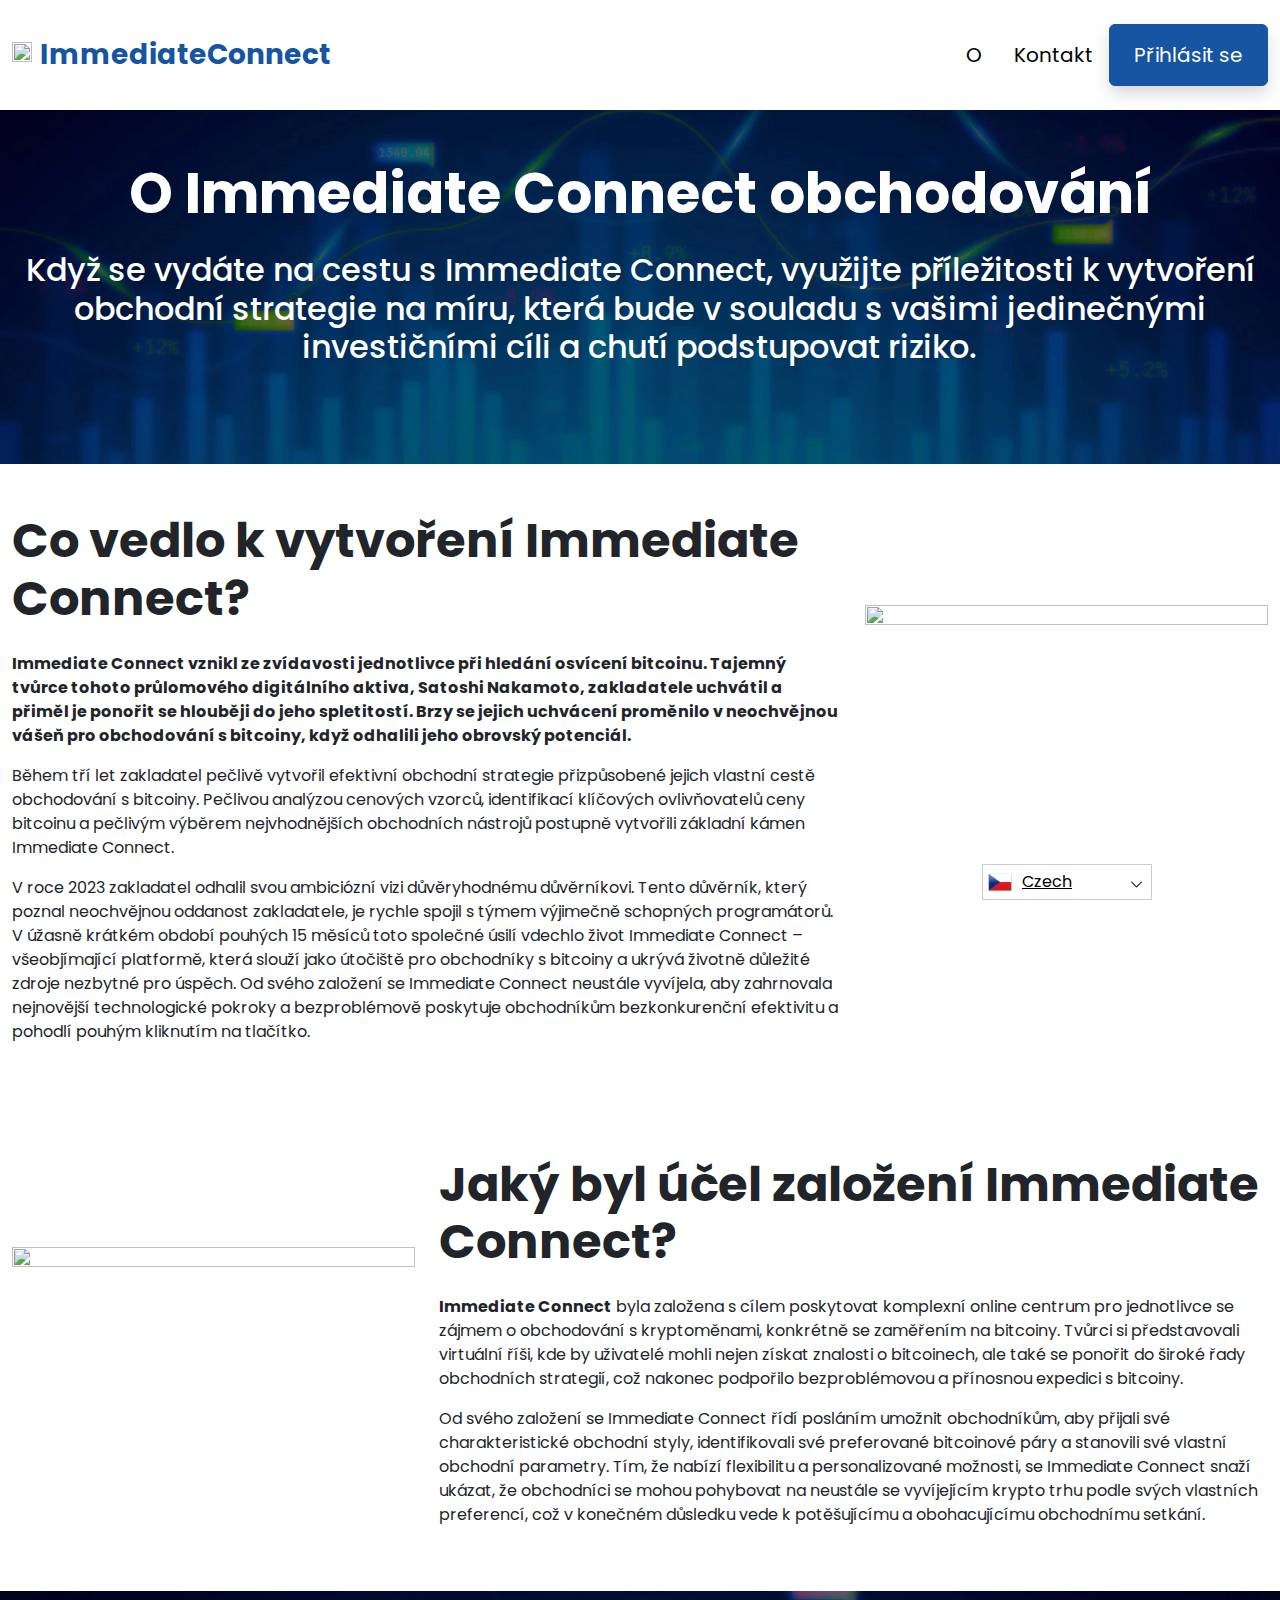
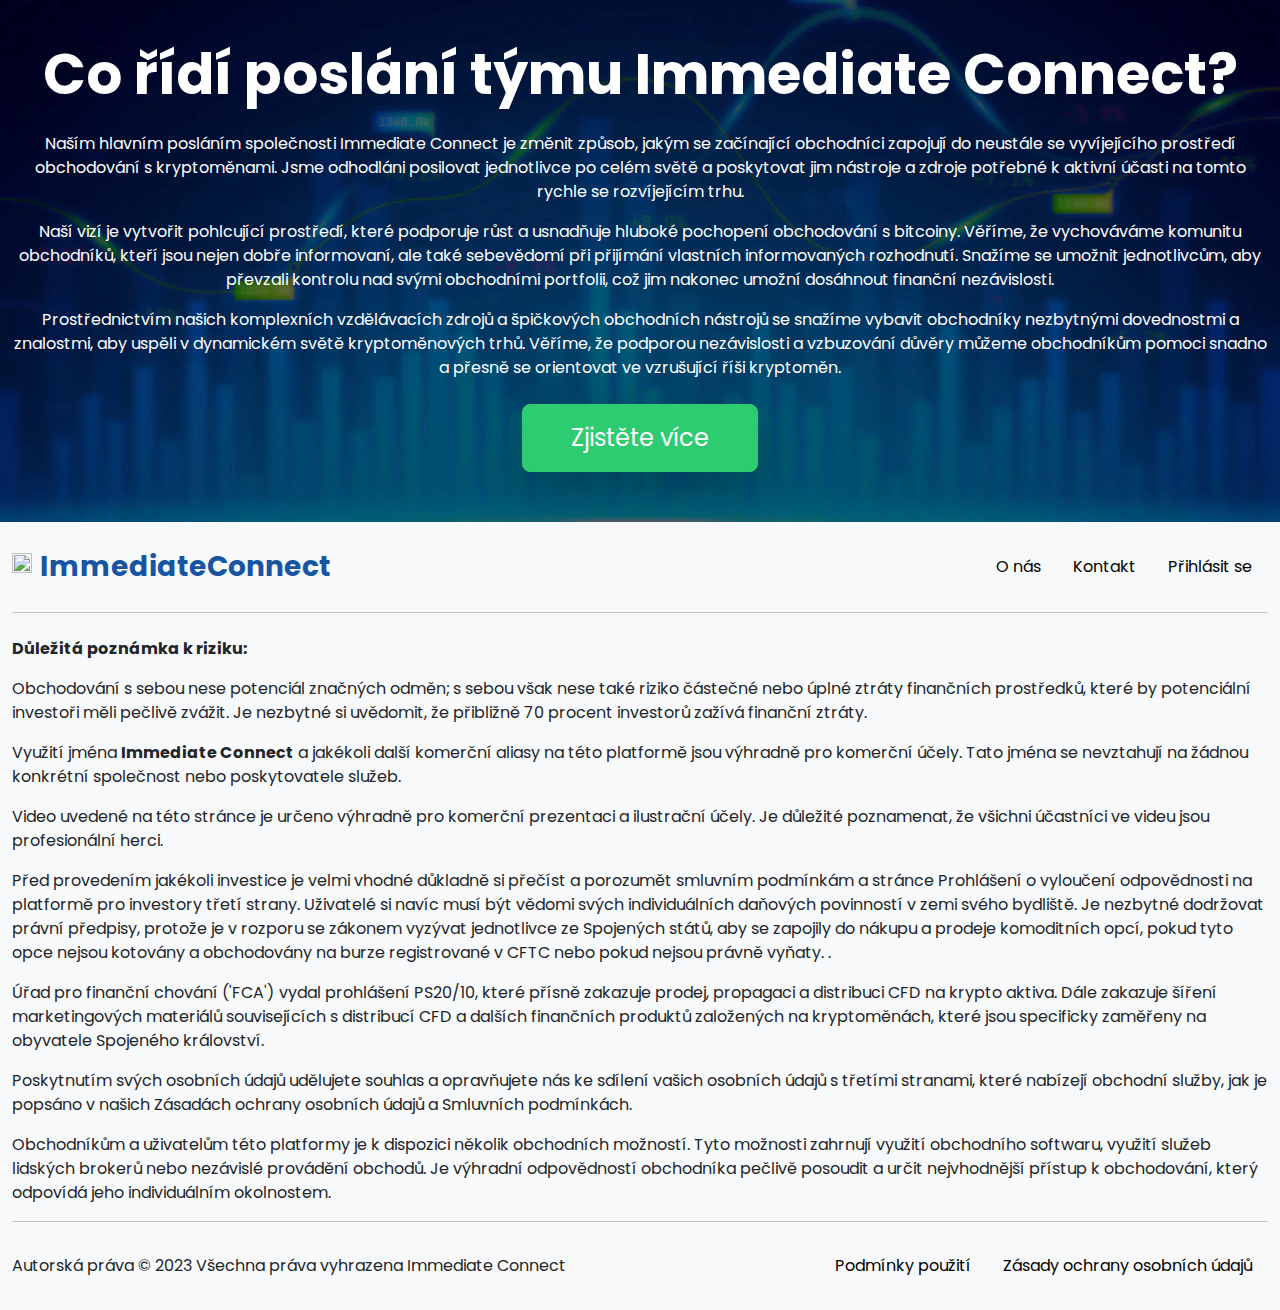
==== about-us.html @ 29ef70f7 "Initial commit" ====
<!DOCTYPE html>
<html lang="cs" dir="ltr">
<head>
    <meta charSet="utf-8" />
    <meta http-equiv="x-ua-compatible" content="ie=edge" />
    <meta
        name="viewport"
        content="width=device-width, initial-scale=1, shrink-to-fit=no"
    />

    <link rel="icon" type="image/x-icon" href="https://immediateconnect.app/media/92/conversions/32_32_64c13481126d8_Bitcoin.png" />

<meta name="robots" content="index, follow, max-image-preview:large, max-snippet:-1, max-video-preview:-1">

<meta name="description" content="Odemkněte potenciál bohatství s Immediate Connect. Připojte se nyní a získejte odborné poznatky a nástroje, které vám připraví cestu k úspěchu v kryptoměnách"/>
<meta name="og:title" content="Immediate Connect™ | Oficiální a aktualizované webové stránky 2023 🥇"/>
<meta name="og:description" content="Odemkněte potenciál bohatství s Immediate Connect. Připojte se nyní a získejte odborné poznatky a nástroje, které vám připraví cestu k úspěchu v kryptoměnách"/>
<meta name="og:type" content="website"/>
<meta name="twitter:card" content="summary"/>
<meta name="twitter:title" content="Immediate Connect™ | Oficiální a aktualizované webové stránky 2023 🥇"/>
<meta name="twitter:description" content="Odemkněte potenciál bohatství s Immediate Connect. Připojte se nyní a získejte odborné poznatky a nástroje, které vám připraví cestu k úspěchu v kryptoměnách"/>
<title>Immediate Connect™ | Oficiální a aktualizované webové stránky 2023 🥇</title>
    <link rel="alternate" href="https://immediateconnect.app/" hrefLang=en />
    <link rel="alternate"
          href="https://immediateconnect.app/ar/about-us/"
          hrefLang="ar"/>
    <link rel="alternate"
          href="https://immediateconnect.app/zh-TW/about-us/"
          hrefLang="zh-TW"/>
    <link rel="alternate"
          href="https://immediateconnect.app/hr/about-us/"
          hrefLang="hr"/>
    <link rel="alternate"
          href="about-us.html"
          hrefLang="cs"/>
    <link rel="alternate"
          href="https://immediateconnect.app/da/about-us/"
          hrefLang="da"/>
    <link rel="alternate"
          href="https://immediateconnect.app/nl/about-us/"
          hrefLang="nl"/>
    <link rel="alternate"
          href="https://immediateconnect.app/et/about-us/"
          hrefLang="et"/>
    <link rel="alternate"
          href="https://immediateconnect.app/fi/about-us/"
          hrefLang="fi"/>
    <link rel="alternate"
          href="https://immediateconnect.app/fr/about-us/"
          hrefLang="fr"/>
    <link rel="alternate"
          href="https://immediateconnect.app/el/about-us/"
          hrefLang="el"/>
    <link rel="alternate"
          href="https://immediateconnect.app/hu/about-us/"
          hrefLang="hu"/>
    <link rel="alternate"
          href="https://immediateconnect.app/it/about-us/"
          hrefLang="it"/>
    <link rel="alternate"
          href="https://immediateconnect.app/ja/about-us/"
          hrefLang="ja"/>
    <link rel="alternate"
          href="https://immediateconnect.app/ko/about-us/"
          hrefLang="ko"/>
    <link rel="alternate"
          href="https://immediateconnect.app/lt/about-us/"
          hrefLang="lt"/>
    <link rel="alternate"
          href="https://immediateconnect.app/ms/about-us/"
          hrefLang="ms"/>
    <link rel="alternate"
          href="https://immediateconnect.app/no/about-us/"
          hrefLang="no"/>
    <link rel="alternate"
          href="https://immediateconnect.app/pl/about-us/"
          hrefLang="pl"/>
    <link rel="alternate"
          href="https://immediateconnect.app/pt/about-us/"
          hrefLang="pt"/>
    <link rel="alternate"
          href="https://immediateconnect.app/ru/about-us/"
          hrefLang="ru"/>
    <link rel="alternate"
          href="https://immediateconnect.app/sr/about-us/"
          hrefLang="sr"/>
    <link rel="alternate"
          href="https://immediateconnect.app/sk/about-us/"
          hrefLang="sk"/>
    <link rel="alternate"
          href="https://immediateconnect.app/sl/about-us/"
          hrefLang="sl"/>
    <link rel="alternate"
          href="https://immediateconnect.app/es/about-us/"
          hrefLang="es"/>
    <link rel="alternate"
          href="https://immediateconnect.app/sv/about-us/"
          hrefLang="sv"/>
    <link rel="alternate"
          href="https://immediateconnect.app/th/about-us/"
          hrefLang="th"/>
    <link rel="alternate"
          href="https://immediateconnect.app/tr/about-us/"
          hrefLang="tr"/>
    <link rel="alternate"
          href="https://immediateconnect.app/uk/about-us/"
          hrefLang="uk"/>
    <link rel="alternate"
          href="https://immediateconnect.app/vi/about-us/"
          hrefLang="vi"/>
    <link rel="alternate"
          href="https://immediateconnect.app/de/about-us/"
          hrefLang="de"/>

<link rel="canonical" href="about-us.html" />

    <link rel="preconnect"
          href="https://fonts.gstatic.com"
          crossorigin />
    <link
        rel="preload"
        as="style"
        href="https://fonts.googleapis.com/css?family=Poppins:300,400,600,700,800&display=swap"
    />
    <link
        rel="stylesheet"
        href="https://fonts.googleapis.com/css?family=Poppins:300,400,600,700,800&display=swap"
        media="print"
        onload="this.media = 'all';"
    />
    <link rel="preload" as="style" href="assets/index-f8cdf078.css" /><link rel="modulepreload" href="assets/app-6256b172.js" /><link rel="stylesheet" href="assets/index-f8cdf078.css" /><script type="module" src="assets/app-6256b172.js"></script>

    <style>
                        .banner {
            background-size: cover;
            background-position: center;
            position: relative;
            color: #fff;
        }

        @media (min-width:851px) {
            .banner {
                background-image: url(93/conversions/1280_1920__1920_64c1349023dd2_banner-digits.webp);
            }
        }

        @media (max-width:850px) {
            .banner {
                background-image: url(93/conversions/600_900__900__1920_64c1349023dd2_banner-digits.webp);
            }
        }
            </style>
</head>
<body class="body">

<header class="header menu">
    <div class="container">
        <nav class="d-flex flex-wrap justify-content-between align-items-center flex-column flex-md-row py-4">
            <a href="index.html" class="d-flex align-items-center text-dark text-decoration-none mb-4 mb-md-0" dir="ltr">
    <picture>
            <source srcset="/media/91/conversions/45_45_45__64c1347a956ac_Bitcoin.webp" type="image/webp">
        <source srcset="/media/91/conversions/45__64c1347a956ac_Bitcoin.png" type="image/png">
        <img src="91/conversions/45__64c1347a956ac_Bitcoin.png"  width="45" height="45" alt="">
</picture>
                                    <span class="text-secondary mx-2 fs-3 fw-bold">ImmediateConnect</span>
</a>
            <ul class="nav nav-pills d-flex align-items-center ">
                                                                                        <li class="nav-item">
                                <a href="about-us.html" class="nav-link fs-5">
    O
</a>
                            </li>
                                                                                                <li class="nav-item">
                                <a href="contact.html" class="nav-link fs-5">
    Kontakt
</a>
                            </li>
                                                                            <li class="nav-item">
                    <a href="login.html" class="fs-5 px-4 btn btn-secondary shadow text-white">
    Přihlásit se
</a>
                </li>
            </ul>
        </nav>
    </div>
</header>



    <section class="banner">
        <div class="container">
            <h1 class="banner-title display-4 fw-bold text-center mb-4">O Immediate Connect obchodování</h1>
            <h2 class="banner-desc display-7 text-center mb-5">Když se vydáte na cestu s Immediate Connect, využijte příležitosti k vytvoření obchodní strategie na míru, která bude v souladu s vašimi jedinečnými investičními cíli a chutí podstupovat riziko.</h2>
        </div>
    </section>

    <section class="py-5">
        <div class="container">
            <div class="row">
                <div class="col-md-8">
                    <h2 class="display-5 fw-bold mb-4">Co vedlo k vytvoření Immediate Connect?</h2>
                    <div><p><strong>Immediate Connect vznikl ze zvídavosti jednotlivce při hledání osvícení bitcoinu. Tajemný tvůrce tohoto průlomového digitálního aktiva, Satoshi Nakamoto, zakladatele uchvátil a přiměl je ponořit se hlouběji do jeho spletitostí. Brzy se jejich uchvácení proměnilo v neochvějnou vášeň pro obchodování s bitcoiny, když odhalili jeho obrovský potenciál.</strong></p><p>Během tří let zakladatel pečlivě vytvořil efektivní obchodní strategie přizpůsobené jejich vlastní cestě obchodování s bitcoiny. Pečlivou analýzou cenových vzorců, identifikací klíčových ovlivňovatelů ceny bitcoinu a pečlivým výběrem nejvhodnějších obchodních nástrojů postupně vytvořili základní kámen Immediate Connect.</p><p>V roce 2023 zakladatel odhalil svou ambiciózní vizi důvěryhodnému důvěrníkovi. Tento důvěrník, který poznal neochvějnou oddanost zakladatele, je rychle spojil s týmem výjimečně schopných programátorů. V úžasně krátkém období pouhých 15 měsíců toto společné úsilí vdechlo život Immediate Connect – všeobjímající platformě, která slouží jako útočiště pro obchodníky s bitcoiny a ukrývá životně důležité zdroje nezbytné pro úspěch. Od svého založení se Immediate Connect neustále vyvíjela, aby zahrnovala nejnovější technologické pokroky a bezproblémově poskytuje obchodníkům bezkonkurenční efektivitu a pohodlí pouhým kliknutím na tlačítko.</p></div>
                </div>
                <div class="col-md-4 d-flex align-items-center">
                    <picture>
            <source srcset="/media/94/conversions/412_459__459_64c26a084d271_about-half-1.webp" type="image/webp">
        <source srcset="/media/94/conversions/_459_64c26a084d271_about-half-1.webp" type="image/webp">
        <img src="94/conversions/_459_64c26a084d271_about-half-1.webp" loading="lazy" width="459" height="412" alt="">
</picture>
                </div>
            </div>
        </div>
    </section>

    <section class="py-5">
        <div class="container">
            <div class="row flex-md-row flex-column-reverse ">
                <div class="col-md-4 d-flex align-items-center">
                    <picture>
            <source srcset="/media/95/conversions/234_459__459_64c26a109a89e_about-half-2.webp" type="image/webp">
        <source srcset="/media/95/conversions/_459_64c26a109a89e_about-half-2.webp" type="image/webp">
        <img src="95/conversions/_459_64c26a109a89e_about-half-2.webp" loading="lazy" width="459" height="234" alt="">
</picture>
                </div>
                <div class="col-md-8">
                    <h2 class="display-5 fw-bold mb-4">Jaký byl účel založení Immediate Connect?</h2>
                    <div><p><strong>Immediate Connect</strong> byla založena s cílem poskytovat komplexní online centrum pro jednotlivce se zájmem o obchodování s kryptoměnami, konkrétně se zaměřením na bitcoiny. Tvůrci si představovali virtuální říši, kde by uživatelé mohli nejen získat znalosti o bitcoinech, ale také se ponořit do široké řady obchodních strategií, což nakonec podpořilo bezproblémovou a přínosnou expedici s bitcoiny.</p><p>Od svého založení se Immediate Connect řídí posláním umožnit obchodníkům, aby přijali své charakteristické obchodní styly, identifikovali své preferované bitcoinové páry a stanovili své vlastní obchodní parametry. Tím, že nabízí flexibilitu a personalizované možnosti, se Immediate Connect snaží ukázat, že obchodníci se mohou pohybovat na neustále se vyvíjejícím krypto trhu podle svých vlastních preferencí, což v konečném důsledku vede k potěšujícímu a obohacujícímu obchodnímu setkání.</p></div>
                </div>
            </div>
        </div>
    </section>
    <section class="banner">
        <div class="container">
            <h1 class="banner-title display-4 fw-bold text-center mb-4">Co řídí poslání týmu Immediate Connect?</h1>
            <div class="text-center"><p>Naším hlavním posláním společnosti Immediate Connect je změnit způsob, jakým se začínající obchodníci zapojují do neustále se vyvíjejícího prostředí obchodování s kryptoměnami. Jsme odhodláni posilovat jednotlivce po celém světě a poskytovat jim nástroje a zdroje potřebné k aktivní účasti na tomto rychle se rozvíjejícím trhu.</p><p>Naší vizí je vytvořit pohlcující prostředí, které podporuje růst a usnadňuje hluboké pochopení obchodování s bitcoiny. Věříme, že vychováváme komunitu obchodníků, kteří jsou nejen dobře informovaní, ale také sebevědomí při přijímání vlastních informovaných rozhodnutí. Snažíme se umožnit jednotlivcům, aby převzali kontrolu nad svými obchodními portfolii, což jim nakonec umožní dosáhnout finanční nezávislosti.</p><p>Prostřednictvím našich komplexních vzdělávacích zdrojů a špičkových obchodních nástrojů se snažíme vybavit obchodníky nezbytnými dovednostmi a znalostmi, aby uspěli v dynamickém světě kryptoměnových trhů. Věříme, že podporou nezávislosti a vzbuzování důvěry můžeme obchodníkům pomoci snadno a přesně se orientovat ve vzrušující říši kryptoměn.</p></div>

            <div class="text-center mt-3 mt-md-4 mb-4 mb-md-0">
                <button class="show-modal btn btn-primary text-white btn-lg shadow-lg px-3 px-md-5 fs-4">Zjistěte více</button>
            </div>
        </div>
    </section>


<footer class="footer text-dark bg-light">
    <div class="container">
        <nav class="header d-flex flex-wrap justify-content-between align-items-center flex-column flex-md-row py-4">
            <a href="index.html" class="d-flex align-items-center text-dark text-decoration-none mb-4 mb-md-0" dir="ltr">
    <picture>
            <source srcset="/media/91/conversions/45_45_45__64c1347a956ac_Bitcoin.webp" type="image/webp">
        <source srcset="/media/91/conversions/45__64c1347a956ac_Bitcoin.png" type="image/png">
        <img src="91/conversions/45__64c1347a956ac_Bitcoin.png"  width="45" height="45" alt="">
</picture>
                                    <span class="text-secondary mx-2 fs-3 fw-bold">ImmediateConnect</span>
</a>

                                        <ul class="nav nav-pills d-flex align-items-center">
                                                                                                <li class="nav-item">
                                        <a href="about-us.html" class="nav-link fs-6">
    O nás
</a>
                                    </li>
                                                                                                                                <li class="nav-item">
                                        <a href="contact.html" class="nav-link fs-6">
    Kontakt
</a>
                                    </li>
                                                                                                                                <li class="nav-item">
                                        <a href="login.html" class="nav-link fs-6">
    Přihlásit se
</a>
                                    </li>
                                                                                    </ul>
                            </ul>
        </nav>
        <hr class="m-0"/>
        <div class="risk mt-4 mb-3" >
            <p><b>Důležitá poznámka k riziku:</b></p><p>Obchodování s sebou nese potenciál značných odměn; s sebou však nese také riziko částečné nebo úplné ztráty finančních prostředků, které by potenciální investoři měli pečlivě zvážit. Je nezbytné si uvědomit, že přibližně 70 procent investorů zažívá finanční ztráty.</p><p>Využití jména <b>Immediate Connect</b> a jakékoli další komerční aliasy na této platformě jsou výhradně pro komerční účely. Tato jména se nevztahují na žádnou konkrétní společnost nebo poskytovatele služeb.</p><p>Video uvedené na této stránce je určeno výhradně pro komerční prezentaci a ilustrační účely. Je důležité poznamenat, že všichni účastníci ve videu jsou profesionální herci.</p><p>Před provedením jakékoli investice je velmi vhodné důkladně si přečíst a porozumět smluvním podmínkám a stránce Prohlášení o vyloučení odpovědnosti na platformě pro investory třetí strany. Uživatelé si navíc musí být vědomi svých individuálních daňových povinností v zemi svého bydliště. Je nezbytné dodržovat právní předpisy, protože je v rozporu se zákonem vyzývat jednotlivce ze Spojených států, aby se zapojily do nákupu a prodeje komoditních opcí, pokud tyto opce nejsou kotovány a obchodovány na burze registrované v CFTC nebo pokud nejsou právně vyňaty. .</p><p>Úřad pro finanční chování ('FCA') vydal prohlášení PS20/10, které přísně zakazuje prodej, propagaci a distribuci CFD na krypto aktiva. Dále zakazuje šíření marketingových materiálů souvisejících s distribucí CFD a dalších finančních produktů založených na kryptoměnách, které jsou specificky zaměřeny na obyvatele Spojeného království.</p><p>Poskytnutím svých osobních údajů udělujete souhlas a opravňujete nás ke sdílení vašich osobních údajů s třetími stranami, které nabízejí obchodní služby, jak je popsáno v našich Zásadách ochrany osobních údajů a Smluvních podmínkách.</p><p>Obchodníkům a uživatelům této platformy je k dispozici několik obchodních možností. Tyto možnosti zahrnují využití obchodního softwaru, využití služeb lidských brokerů nebo nezávislé provádění obchodů. Je výhradní odpovědností obchodníka pečlivě posoudit a určit nejvhodnější přístup k obchodování, který odpovídá jeho individuálním okolnostem.</p>
        </div>
        <hr class="m-0"/>
        <nav class="header d-flex align-items-center justify-content-between align-items-center flex-column flex-md-row py-4">
            <span class="mb-4 mb-md-0">Autorská práva © 2023 Všechna práva vyhrazena Immediate Connect</span>

                            <ul class="nav nav-pills d-flex align-items-center">
                                                                        <li class="nav-item">
                                <a href="terms-of-use.html" class="nav-link fs-6">
    Podmínky použití
</a>
                            </li>
                                                                                                <li class="nav-item">
                                <a href="privacy-policy.html" class="nav-link fs-6">
    Zásady ochrany osobních údajů
</a>
                            </li>
                                                            </ul>
                    </nav>
    </div>
</footer>


<section dir="ltr" class="language-switcher">
        <div class="language-switcher__selected">
            <a href="index.html" >
    <img src="cs.png" alt="Flag" width="24" height="24" />
                Czech
</a>
        </div>
        <div class="language-switcher__list">
                            <a href="https://immediateconnect.app/ar/" >
    <img src="ar.png" alt="Flag" width="24" height="24" />
                    Arabic
</a>
                            <a href="https://immediateconnect.app/zh-TW/" >
    <img src="zh-TW.png" alt="Flag" width="24" height="24" />
                    Chinese
</a>
                            <a href="https://immediateconnect.app/hr/" >
    <img src="hr.png" alt="Flag" width="24" height="24" />
                    Croatian
</a>
                            <a href="https://immediateconnect.app/da/" >
    <img src="da.png" alt="Flag" width="24" height="24" />
                    Danish
</a>
                            <a href="https://immediateconnect.app/de/" >
    <img src="de.png" alt="Flag" width="24" height="24" />
                    Deutsch
</a>
                            <a href="https://immediateconnect.app/nl/" >
    <img src="nl.png" alt="Flag" width="24" height="24" />
                    Dutch
</a>
                            <a href="https://immediateconnect.app/" >
    <img src="en.png" alt="Flag" width="24" height="24" />
                    English
</a>
                            <a href="https://immediateconnect.app/et/" >
    <img src="et.png" alt="Flag" width="24" height="24" />
                    Estonian
</a>
                            <a href="https://immediateconnect.app/fi/" >
    <img src="fi.png" alt="Flag" width="24" height="24" />
                    Finish
</a>
                            <a href="https://immediateconnect.app/fr/" >
    <img src="fr.png" alt="Flag" width="24" height="24" />
                    French
</a>
                            <a href="https://immediateconnect.app/el/" >
    <img src="el.png" alt="Flag" width="24" height="24" />
                    Greek
</a>
                            <a href="https://immediateconnect.app/hu/" >
    <img src="hu.png" alt="Flag" width="24" height="24" />
                    Hungarian
</a>
                            <a href="https://immediateconnect.app/it/" >
    <img src="it.png" alt="Flag" width="24" height="24" />
                    Italian
</a>
                            <a href="https://immediateconnect.app/ja/" >
    <img src="ja.png" alt="Flag" width="24" height="24" />
                    Japanese
</a>
                            <a href="https://immediateconnect.app/ko/" >
    <img src="ko.png" alt="Flag" width="24" height="24" />
                    Korean
</a>
                            <a href="https://immediateconnect.app/lt/" >
    <img src="lt.png" alt="Flag" width="24" height="24" />
                    Lithuanian
</a>
                            <a href="https://immediateconnect.app/ms/" >
    <img src="ms.png" alt="Flag" width="24" height="24" />
                    Malay
</a>
                            <a href="https://immediateconnect.app/no/" >
    <img src="no.png" alt="Flag" width="24" height="24" />
                    Norwegian
</a>
                            <a href="https://immediateconnect.app/pl/" >
    <img src="pl.png" alt="Flag" width="24" height="24" />
                    Polish
</a>
                            <a href="https://immediateconnect.app/pt/" >
    <img src="pt.png" alt="Flag" width="24" height="24" />
                    Portuguese
</a>
                            <a href="https://immediateconnect.app/ru/" >
    <img src="ru.png" alt="Flag" width="24" height="24" />
                    Russian
</a>
                            <a href="https://immediateconnect.app/sr/" >
    <img src="sr.png" alt="Flag" width="24" height="24" />
                    Serbian
</a>
                            <a href="https://immediateconnect.app/sk/" >
    <img src="sk.png" alt="Flag" width="24" height="24" />
                    Slovak
</a>
                            <a href="https://immediateconnect.app/sl/" >
    <img src="sl.png" alt="Flag" width="24" height="24" />
                    Slovenian
</a>
                            <a href="https://immediateconnect.app/es/" >
    <img src="es.png" alt="Flag" width="24" height="24" />
                    Spanish
</a>
                            <a href="https://immediateconnect.app/sv/" >
    <img src="sv.png" alt="Flag" width="24" height="24" />
                    Swedish
</a>
                            <a href="https://immediateconnect.app/th/" >
    <img src="th.png" alt="Flag" width="24" height="24" />
                    Thai
</a>
                            <a href="https://immediateconnect.app/tr/" >
    <img src="tr.png" alt="Flag" width="24" height="24" />
                    Turkish
</a>
                            <a href="https://immediateconnect.app/uk/" >
    <img src="uk.png" alt="Flag" width="24" height="24" />
                    Ukrainian
</a>
                            <a href="https://immediateconnect.app/vi/" >
    <img src="vi.png" alt="Flag" width="24" height="24" />
                    Vietnamese
</a>
                    </div>
    </section>
    <script>
        const switcher = document.querySelector('.language-switcher');
        const switcherButton = document.querySelector('.language-switcher__selected a');

        switcherButton.addEventListener('click', (e) => {
            e.preventDefault();
            if (switcher.classList.contains('language-switcher__active')) {
                switcher.classList.remove("language-switcher__active")
            } else {
                switcher.classList.add("language-switcher__active")
            }
        });
    </script>
<div dir="ltr" class="modal">
    <div class="modal__content __form">
        <signup-form lang="cs"
                     theme="white"
                     buttoncolor="#fff"
                     buttonbg="#2ecc71"
                     corner=""></signup-form>
    </div>
</div>
<script>
    const modal = document.querySelector(".modal")
    const btn = document.querySelectorAll(".show-modal")

    btn.forEach(elem => {
        elem.onclick = (event) => {
            event.preventDefault();
            modal.style.display = "block"
        }
    })
    window.onclick = function (event) {
        if (event.target === modal) {
            modal.style.display = "none"
        }
    }
    document.onkeydown = function (evt) {
        if (evt.key === "Escape" || evt.key === "Esc") {
            modal.style.display = "none"
        }
    };
</script>

    <script
        type="module"
        defer
        src="form.js">
    </script>

</body>
</html>
---- assets/index-f8cdf078.css ----
@charset "UTF-8";:root,[data-bs-theme=light]{--bs-blue: #0d6efd;--bs-indigo: #6610f2;--bs-purple: #6f42c1;--bs-pink: #d63384;--bs-red: #dc3545;--bs-orange: #fd7e14;--bs-yellow: #ffc107;--bs-green: #198754;--bs-teal: #20c997;--bs-cyan: #0dcaf0;--bs-black: #000;--bs-white: #fff;--bs-gray: #6c757d;--bs-gray-dark: #343a40;--bs-gray-100: #f8f9fa;--bs-gray-200: #e9ecef;--bs-gray-300: #dee2e6;--bs-gray-400: #ced4da;--bs-gray-500: #adb5bd;--bs-gray-600: #6c757d;--bs-gray-700: #495057;--bs-gray-800: #343a40;--bs-gray-900: #212529;--bs-primary: #2ecc71;--bs-secondary: #1655a2;--bs-success: #198754;--bs-info: #0dcaf0;--bs-warning: #ffc107;--bs-danger: #dc3545;--bs-light: #f8f9fa;--bs-dark: #212529;--bs-primary-rgb: 46, 204, 113;--bs-secondary-rgb: 22, 85, 162;--bs-success-rgb: 25, 135, 84;--bs-info-rgb: 13, 202, 240;--bs-warning-rgb: 255, 193, 7;--bs-danger-rgb: 220, 53, 69;--bs-light-rgb: 248, 249, 250;--bs-dark-rgb: 33, 37, 41;--bs-primary-text-emphasis: #12522d;--bs-secondary-text-emphasis: #092241;--bs-success-text-emphasis: #0a3622;--bs-info-text-emphasis: #055160;--bs-warning-text-emphasis: #664d03;--bs-danger-text-emphasis: #58151c;--bs-light-text-emphasis: #495057;--bs-dark-text-emphasis: #495057;--bs-primary-bg-subtle: #d5f5e3;--bs-secondary-bg-subtle: #d0ddec;--bs-success-bg-subtle: #d1e7dd;--bs-info-bg-subtle: #cff4fc;--bs-warning-bg-subtle: #fff3cd;--bs-danger-bg-subtle: #f8d7da;--bs-light-bg-subtle: #fcfcfd;--bs-dark-bg-subtle: #ced4da;--bs-primary-border-subtle: #abebc6;--bs-secondary-border-subtle: #a2bbda;--bs-success-border-subtle: #a3cfbb;--bs-info-border-subtle: #9eeaf9;--bs-warning-border-subtle: #ffe69c;--bs-danger-border-subtle: #f1aeb5;--bs-light-border-subtle: #e9ecef;--bs-dark-border-subtle: #adb5bd;--bs-white-rgb: 255, 255, 255;--bs-black-rgb: 0, 0, 0;--bs-font-sans-serif: system-ui, -apple-system, "Segoe UI", Roboto, "Helvetica Neue", "Noto Sans", "Liberation Sans", Arial, sans-serif, "Apple Color Emoji", "Segoe UI Emoji", "Segoe UI Symbol", "Noto Color Emoji";--bs-font-monospace: SFMono-Regular, Menlo, Monaco, Consolas, "Liberation Mono", "Courier New", monospace;--bs-gradient: linear-gradient(180deg, rgba(255, 255, 255, .15), rgba(255, 255, 255, 0));--bs-body-font-family: Poppins;--bs-body-font-size: 1rem;--bs-body-font-weight: 400;--bs-body-line-height: 1.5;--bs-body-color: #212529;--bs-body-color-rgb: 33, 37, 41;--bs-body-bg: #fff;--bs-body-bg-rgb: 255, 255, 255;--bs-emphasis-color: #000;--bs-emphasis-color-rgb: 0, 0, 0;--bs-secondary-color: rgba(33, 37, 41, .75);--bs-secondary-color-rgb: 33, 37, 41;--bs-secondary-bg: #e9ecef;--bs-secondary-bg-rgb: 233, 236, 239;--bs-tertiary-color: rgba(33, 37, 41, .5);--bs-tertiary-color-rgb: 33, 37, 41;--bs-tertiary-bg: #f8f9fa;--bs-tertiary-bg-rgb: 248, 249, 250;--bs-heading-color: inherit;--bs-link-color: #2ecc71;--bs-link-color-rgb: 46, 204, 113;--bs-link-decoration: underline;--bs-link-hover-color: #25a35a;--bs-link-hover-color-rgb: 37, 163, 90;--bs-code-color: #d63384;--bs-highlight-bg: #fff3cd;--bs-border-width: 1px;--bs-border-style: solid;--bs-border-color: #dee2e6;--bs-border-color-translucent: rgba(0, 0, 0, .175);--bs-border-radius: .375rem;--bs-border-radius-sm: .25rem;--bs-border-radius-lg: .5rem;--bs-border-radius-xl: 1rem;--bs-border-radius-xxl: 2rem;--bs-border-radius-2xl: var(--bs-border-radius-xxl);--bs-border-radius-pill: 50rem;--bs-box-shadow: 0 .5rem 1rem rgba(0, 0, 0, .15);--bs-box-shadow-sm: 0 .125rem .25rem rgba(0, 0, 0, .075);--bs-box-shadow-lg: 0 1rem 3rem rgba(0, 0, 0, .2);--bs-box-shadow-inset: inset 0 1px 2px rgba(0, 0, 0, .075);--bs-focus-ring-width: .25rem;--bs-focus-ring-opacity: .25;--bs-focus-ring-color: rgba(46, 204, 113, .25);--bs-form-valid-color: #198754;--bs-form-valid-border-color: #198754;--bs-form-invalid-color: #dc3545;--bs-form-invalid-border-color: #dc3545}[data-bs-theme=dark]{color-scheme:dark;--bs-body-color: #adb5bd;--bs-body-color-rgb: 173, 181, 189;--bs-body-bg: #212529;--bs-body-bg-rgb: 33, 37, 41;--bs-emphasis-color: #fff;--bs-emphasis-color-rgb: 255, 255, 255;--bs-secondary-color: rgba(173, 181, 189, .75);--bs-secondary-color-rgb: 173, 181, 189;--bs-secondary-bg: #343a40;--bs-secondary-bg-rgb: 52, 58, 64;--bs-tertiary-color: rgba(173, 181, 189, .5);--bs-tertiary-color-rgb: 173, 181, 189;--bs-tertiary-bg: #2b3035;--bs-tertiary-bg-rgb: 43, 48, 53;--bs-primary-text-emphasis: #82e0aa;--bs-secondary-text-emphasis: #7399c7;--bs-success-text-emphasis: #75b798;--bs-info-text-emphasis: #6edff6;--bs-warning-text-emphasis: #ffda6a;--bs-danger-text-emphasis: #ea868f;--bs-light-text-emphasis: #f8f9fa;--bs-dark-text-emphasis: #dee2e6;--bs-primary-bg-subtle: #092917;--bs-secondary-bg-subtle: #041120;--bs-success-bg-subtle: #051b11;--bs-info-bg-subtle: #032830;--bs-warning-bg-subtle: #332701;--bs-danger-bg-subtle: #2c0b0e;--bs-light-bg-subtle: #343a40;--bs-dark-bg-subtle: #1a1d20;--bs-primary-border-subtle: #1c7a44;--bs-secondary-border-subtle: #0d3361;--bs-success-border-subtle: #0f5132;--bs-info-border-subtle: #087990;--bs-warning-border-subtle: #997404;--bs-danger-border-subtle: #842029;--bs-light-border-subtle: #495057;--bs-dark-border-subtle: #343a40;--bs-heading-color: inherit;--bs-link-color: #82e0aa;--bs-link-hover-color: #9be6bb;--bs-link-color-rgb: 130, 224, 170;--bs-link-hover-color-rgb: 155, 230, 187;--bs-code-color: #e685b5;--bs-border-color: #495057;--bs-border-color-translucent: rgba(255, 255, 255, .15);--bs-form-valid-color: #75b798;--bs-form-valid-border-color: #75b798;--bs-form-invalid-color: #ea868f;--bs-form-invalid-border-color: #ea868f}*,*:before,*:after{box-sizing:border-box}@media (prefers-reduced-motion: no-preference){:root{scroll-behavior:smooth}}body{margin:0;font-family:var(--bs-body-font-family);font-size:var(--bs-body-font-size);font-weight:var(--bs-body-font-weight);line-height:var(--bs-body-line-height);color:var(--bs-body-color);text-align:var(--bs-body-text-align);background-color:var(--bs-body-bg);-webkit-text-size-adjust:100%;-webkit-tap-highlight-color:rgba(0,0,0,0)}hr{margin:1rem 0;color:inherit;border:0;border-top:var(--bs-border-width) solid;opacity:.25}h6,.h6,h5,.h5,h4,.h4,h3,.h3,h2,.h2,h1,.h1{margin-top:0;margin-bottom:.5rem;font-weight:500;line-height:1.2;color:var(--bs-heading-color)}h1,.h1{font-size:calc(1.375rem + 1.5vw)}@media (min-width: 1200px){h1,.h1{font-size:2.5rem}}h2,.h2{font-size:calc(1.325rem + .9vw)}@media (min-width: 1200px){h2,.h2{font-size:2rem}}h3,.h3{font-size:calc(1.3rem + .6vw)}@media (min-width: 1200px){h3,.h3{font-size:1.75rem}}h4,.h4{font-size:calc(1.275rem + .3vw)}@media (min-width: 1200px){h4,.h4{font-size:1.5rem}}h5,.h5{font-size:1.25rem}h6,.h6{font-size:1rem}p{margin-top:0;margin-bottom:1rem}abbr[title]{-webkit-text-decoration:underline dotted;text-decoration:underline dotted;cursor:help;-webkit-text-decoration-skip-ink:none;text-decoration-skip-ink:none}address{margin-bottom:1rem;font-style:normal;line-height:inherit}ol,ul{padding-left:2rem}ol,ul,dl{margin-top:0;margin-bottom:1rem}ol ol,ul ul,ol ul,ul ol{margin-bottom:0}dt{font-weight:700}dd{margin-bottom:.5rem;margin-left:0}blockquote{margin:0 0 1rem}b,strong{font-weight:bolder}small,.small{font-size:.875em}mark,.mark{padding:.1875em;background-color:var(--bs-highlight-bg)}sub,sup{position:relative;font-size:.75em;line-height:0;vertical-align:baseline}sub{bottom:-.25em}sup{top:-.5em}a{color:rgba(var(--bs-link-color-rgb),var(--bs-link-opacity, 1));text-decoration:underline}a:hover{--bs-link-color-rgb: var(--bs-link-hover-color-rgb)}a:not([href]):not([class]),a:not([href]):not([class]):hover{color:inherit;text-decoration:none}pre,code,kbd,samp{font-family:var(--bs-font-monospace);font-size:1em}pre{display:block;margin-top:0;margin-bottom:1rem;overflow:auto;font-size:.875em}pre code{font-size:inherit;color:inherit;word-break:normal}code{font-size:.875em;color:var(--bs-code-color);word-wrap:break-word}a>code{color:inherit}kbd{padding:.1875rem .375rem;font-size:.875em;color:var(--bs-body-bg);background-color:var(--bs-body-color);border-radius:.25rem}kbd kbd{padding:0;font-size:1em}figure{margin:0 0 1rem}img,svg{vertical-align:middle}table{caption-side:bottom;border-collapse:collapse}caption{padding-top:.5rem;padding-bottom:.5rem;color:var(--bs-secondary-color);text-align:left}th{text-align:inherit;text-align:-webkit-match-parent}thead,tbody,tfoot,tr,td,th{border-color:inherit;border-style:solid;border-width:0}label{display:inline-block}button{border-radius:0}button:focus:not(:focus-visible){outline:0}input,button,select,optgroup,textarea{margin:0;font-family:inherit;font-size:inherit;line-height:inherit}button,select{text-transform:none}[role=button]{cursor:pointer}select{word-wrap:normal}select:disabled{opacity:1}[list]:not([type=date]):not([type=datetime-local]):not([type=month]):not([type=week]):not([type=time])::-webkit-calendar-picker-indicator{display:none!important}button,[type=button],[type=reset],[type=submit]{-webkit-appearance:button}button:not(:disabled),[type=button]:not(:disabled),[type=reset]:not(:disabled),[type=submit]:not(:disabled){cursor:pointer}::-moz-focus-inner{padding:0;border-style:none}textarea{resize:vertical}fieldset{min-width:0;padding:0;margin:0;border:0}legend{float:left;width:100%;padding:0;margin-bottom:.5rem;font-size:calc(1.275rem + .3vw);line-height:inherit}@media (min-width: 1200px){legend{font-size:1.5rem}}legend+*{clear:left}::-webkit-datetime-edit-fields-wrapper,::-webkit-datetime-edit-text,::-webkit-datetime-edit-minute,::-webkit-datetime-edit-hour-field,::-webkit-datetime-edit-day-field,::-webkit-datetime-edit-month-field,::-webkit-datetime-edit-year-field{padding:0}::-webkit-inner-spin-button{height:auto}[type=search]{outline-offset:-2px;-webkit-appearance:textfield}::-webkit-search-decoration{-webkit-appearance:none}::-webkit-color-swatch-wrapper{padding:0}::file-selector-button{font:inherit;-webkit-appearance:button}output{display:inline-block}iframe{border:0}summary{display:list-item;cursor:pointer}progress{vertical-align:baseline}[hidden]{display:none!important}.lead{font-size:1.25rem;font-weight:300}.display-1{font-size:calc(1.625rem + 4.5vw);font-weight:300;line-height:1.2}@media (min-width: 1200px){.display-1{font-size:5rem}}.display-2{font-size:calc(1.575rem + 3.9vw);font-weight:300;line-height:1.2}@media (min-width: 1200px){.display-2{font-size:4.5rem}}.display-3{font-size:calc(1.525rem + 3.3vw);font-weight:300;line-height:1.2}@media (min-width: 1200px){.display-3{font-size:4rem}}.display-4{font-size:calc(1.475rem + 2.7vw);font-weight:300;line-height:1.2}@media (min-width: 1200px){.display-4{font-size:3.5rem}}.display-5{font-size:calc(1.425rem + 2.1vw);font-weight:300;line-height:1.2}@media (min-width: 1200px){.display-5{font-size:3rem}}.display-6{font-size:calc(1.375rem + 1.5vw);font-weight:300;line-height:1.2}@media (min-width: 1200px){.display-6{font-size:2.5rem}}.list-unstyled,.list-inline{padding-left:0;list-style:none}.list-inline-item{display:inline-block}.list-inline-item:not(:last-child){margin-right:.5rem}.initialism{font-size:.875em;text-transform:uppercase}.blockquote{margin-bottom:1rem;font-size:1.25rem}.blockquote>:last-child{margin-bottom:0}.blockquote-footer{margin-top:-1rem;margin-bottom:1rem;font-size:.875em;color:#6c757d}.blockquote-footer:before{content:"\2014\a0"}.img-fluid{max-width:100%;height:auto}.img-thumbnail{padding:.25rem;background-color:var(--bs-body-bg);border:var(--bs-border-width) solid var(--bs-border-color);border-radius:var(--bs-border-radius);max-width:100%;height:auto}.figure{display:inline-block}.figure-img{margin-bottom:.5rem;line-height:1}.figure-caption{font-size:.875em;color:var(--bs-secondary-color)}.container,.container-fluid,.container-xxl,.container-xl,.container-lg,.container-md,.container-sm{--bs-gutter-x: 1.5rem;--bs-gutter-y: 0;width:100%;padding-right:calc(var(--bs-gutter-x) * .5);padding-left:calc(var(--bs-gutter-x) * .5);margin-right:auto;margin-left:auto}@media (min-width: 576px){.container-sm,.container{max-width:640px}}@media (min-width: 768px){.container-md,.container-sm,.container{max-width:855px}}@media (min-width: 992px){.container-lg,.container-md,.container-sm,.container{max-width:1350px}}@media (min-width: 1200px){.container-xl,.container-lg,.container-md,.container-sm,.container{max-width:1400px}}@media (min-width: 1400px){.container-xxl,.container-xl,.container-lg,.container-md,.container-sm,.container{max-width:1450px}}:root{--bs-breakpoint-xs: 0;--bs-breakpoint-sm: 576px;--bs-breakpoint-md: 768px;--bs-breakpoint-lg: 992px;--bs-breakpoint-xl: 1200px;--bs-breakpoint-xxl: 1400px}.row{--bs-gutter-x: 1.5rem;--bs-gutter-y: 0;display:flex;flex-wrap:wrap;margin-top:calc(-1 * var(--bs-gutter-y));margin-right:calc(-.5 * var(--bs-gutter-x));margin-left:calc(-.5 * var(--bs-gutter-x))}.row>*{flex-shrink:0;width:100%;max-width:100%;padding-right:calc(var(--bs-gutter-x) * .5);padding-left:calc(var(--bs-gutter-x) * .5);margin-top:var(--bs-gutter-y)}.col{flex:1 0 0%}.row-cols-auto>*{flex:0 0 auto;width:auto}.row-cols-1>*{flex:0 0 auto;width:100%}.row-cols-2>*{flex:0 0 auto;width:50%}.row-cols-3>*{flex:0 0 auto;width:33.3333333333%}.row-cols-4>*{flex:0 0 auto;width:25%}.row-cols-5>*{flex:0 0 auto;width:20%}.row-cols-6>*{flex:0 0 auto;width:16.6666666667%}.col-auto{flex:0 0 auto;width:auto}.col-1{flex:0 0 auto;width:8.33333333%}.col-2{flex:0 0 auto;width:16.66666667%}.col-3{flex:0 0 auto;width:25%}.col-4{flex:0 0 auto;width:33.33333333%}.col-5{flex:0 0 auto;width:41.66666667%}.col-6{flex:0 0 auto;width:50%}.col-7{flex:0 0 auto;width:58.33333333%}.col-8{flex:0 0 auto;width:66.66666667%}.col-9{flex:0 0 auto;width:75%}.col-10{flex:0 0 auto;width:83.33333333%}.col-11{flex:0 0 auto;width:91.66666667%}.col-12{flex:0 0 auto;width:100%}.offset-1{margin-left:8.33333333%}.offset-2{margin-left:16.66666667%}.offset-3{margin-left:25%}.offset-4{margin-left:33.33333333%}.offset-5{margin-left:41.66666667%}.offset-6{margin-left:50%}.offset-7{margin-left:58.33333333%}.offset-8{margin-left:66.66666667%}.offset-9{margin-left:75%}.offset-10{margin-left:83.33333333%}.offset-11{margin-left:91.66666667%}.g-0,.gx-0{--bs-gutter-x: 0}.g-0,.gy-0{--bs-gutter-y: 0}.g-1,.gx-1{--bs-gutter-x: .25rem}.g-1,.gy-1{--bs-gutter-y: .25rem}.g-2,.gx-2{--bs-gutter-x: .5rem}.g-2,.gy-2{--bs-gutter-y: .5rem}.g-3,.gx-3{--bs-gutter-x: 1rem}.g-3,.gy-3{--bs-gutter-y: 1rem}.g-4,.gx-4{--bs-gutter-x: 1.5rem}.g-4,.gy-4{--bs-gutter-y: 1.5rem}.g-5,.gx-5{--bs-gutter-x: 3rem}.g-5,.gy-5{--bs-gutter-y: 3rem}@media (min-width: 576px){.col-sm{flex:1 0 0%}.row-cols-sm-auto>*{flex:0 0 auto;width:auto}.row-cols-sm-1>*{flex:0 0 auto;width:100%}.row-cols-sm-2>*{flex:0 0 auto;width:50%}.row-cols-sm-3>*{flex:0 0 auto;width:33.3333333333%}.row-cols-sm-4>*{flex:0 0 auto;width:25%}.row-cols-sm-5>*{flex:0 0 auto;width:20%}.row-cols-sm-6>*{flex:0 0 auto;width:16.6666666667%}.col-sm-auto{flex:0 0 auto;width:auto}.col-sm-1{flex:0 0 auto;width:8.33333333%}.col-sm-2{flex:0 0 auto;width:16.66666667%}.col-sm-3{flex:0 0 auto;width:25%}.col-sm-4{flex:0 0 auto;width:33.33333333%}.col-sm-5{flex:0 0 auto;width:41.66666667%}.col-sm-6{flex:0 0 auto;width:50%}.col-sm-7{flex:0 0 auto;width:58.33333333%}.col-sm-8{flex:0 0 auto;width:66.66666667%}.col-sm-9{flex:0 0 auto;width:75%}.col-sm-10{flex:0 0 auto;width:83.33333333%}.col-sm-11{flex:0 0 auto;width:91.66666667%}.col-sm-12{flex:0 0 auto;width:100%}.offset-sm-0{margin-left:0}.offset-sm-1{margin-left:8.33333333%}.offset-sm-2{margin-left:16.66666667%}.offset-sm-3{margin-left:25%}.offset-sm-4{margin-left:33.33333333%}.offset-sm-5{margin-left:41.66666667%}.offset-sm-6{margin-left:50%}.offset-sm-7{margin-left:58.33333333%}.offset-sm-8{margin-left:66.66666667%}.offset-sm-9{margin-left:75%}.offset-sm-10{margin-left:83.33333333%}.offset-sm-11{margin-left:91.66666667%}.g-sm-0,.gx-sm-0{--bs-gutter-x: 0}.g-sm-0,.gy-sm-0{--bs-gutter-y: 0}.g-sm-1,.gx-sm-1{--bs-gutter-x: .25rem}.g-sm-1,.gy-sm-1{--bs-gutter-y: .25rem}.g-sm-2,.gx-sm-2{--bs-gutter-x: .5rem}.g-sm-2,.gy-sm-2{--bs-gutter-y: .5rem}.g-sm-3,.gx-sm-3{--bs-gutter-x: 1rem}.g-sm-3,.gy-sm-3{--bs-gutter-y: 1rem}.g-sm-4,.gx-sm-4{--bs-gutter-x: 1.5rem}.g-sm-4,.gy-sm-4{--bs-gutter-y: 1.5rem}.g-sm-5,.gx-sm-5{--bs-gutter-x: 3rem}.g-sm-5,.gy-sm-5{--bs-gutter-y: 3rem}}@media (min-width: 768px){.col-md{flex:1 0 0%}.row-cols-md-auto>*{flex:0 0 auto;width:auto}.row-cols-md-1>*{flex:0 0 auto;width:100%}.row-cols-md-2>*{flex:0 0 auto;width:50%}.row-cols-md-3>*{flex:0 0 auto;width:33.3333333333%}.row-cols-md-4>*{flex:0 0 auto;width:25%}.row-cols-md-5>*{flex:0 0 auto;width:20%}.row-cols-md-6>*{flex:0 0 auto;width:16.6666666667%}.col-md-auto{flex:0 0 auto;width:auto}.col-md-1{flex:0 0 auto;width:8.33333333%}.col-md-2{flex:0 0 auto;width:16.66666667%}.col-md-3{flex:0 0 auto;width:25%}.col-md-4{flex:0 0 auto;width:33.33333333%}.col-md-5{flex:0 0 auto;width:41.66666667%}.col-md-6{flex:0 0 auto;width:50%}.col-md-7{flex:0 0 auto;width:58.33333333%}.col-md-8{flex:0 0 auto;width:66.66666667%}.col-md-9{flex:0 0 auto;width:75%}.col-md-10{flex:0 0 auto;width:83.33333333%}.col-md-11{flex:0 0 auto;width:91.66666667%}.col-md-12{flex:0 0 auto;width:100%}.offset-md-0{margin-left:0}.offset-md-1{margin-left:8.33333333%}.offset-md-2{margin-left:16.66666667%}.offset-md-3{margin-left:25%}.offset-md-4{margin-left:33.33333333%}.offset-md-5{margin-left:41.66666667%}.offset-md-6{margin-left:50%}.offset-md-7{margin-left:58.33333333%}.offset-md-8{margin-left:66.66666667%}.offset-md-9{margin-left:75%}.offset-md-10{margin-left:83.33333333%}.offset-md-11{margin-left:91.66666667%}.g-md-0,.gx-md-0{--bs-gutter-x: 0}.g-md-0,.gy-md-0{--bs-gutter-y: 0}.g-md-1,.gx-md-1{--bs-gutter-x: .25rem}.g-md-1,.gy-md-1{--bs-gutter-y: .25rem}.g-md-2,.gx-md-2{--bs-gutter-x: .5rem}.g-md-2,.gy-md-2{--bs-gutter-y: .5rem}.g-md-3,.gx-md-3{--bs-gutter-x: 1rem}.g-md-3,.gy-md-3{--bs-gutter-y: 1rem}.g-md-4,.gx-md-4{--bs-gutter-x: 1.5rem}.g-md-4,.gy-md-4{--bs-gutter-y: 1.5rem}.g-md-5,.gx-md-5{--bs-gutter-x: 3rem}.g-md-5,.gy-md-5{--bs-gutter-y: 3rem}}@media (min-width: 992px){.col-lg{flex:1 0 0%}.row-cols-lg-auto>*{flex:0 0 auto;width:auto}.row-cols-lg-1>*{flex:0 0 auto;width:100%}.row-cols-lg-2>*{flex:0 0 auto;width:50%}.row-cols-lg-3>*{flex:0 0 auto;width:33.3333333333%}.row-cols-lg-4>*{flex:0 0 auto;width:25%}.row-cols-lg-5>*{flex:0 0 auto;width:20%}.row-cols-lg-6>*{flex:0 0 auto;width:16.6666666667%}.col-lg-auto{flex:0 0 auto;width:auto}.col-lg-1{flex:0 0 auto;width:8.33333333%}.col-lg-2{flex:0 0 auto;width:16.66666667%}.col-lg-3{flex:0 0 auto;width:25%}.col-lg-4{flex:0 0 auto;width:33.33333333%}.col-lg-5{flex:0 0 auto;width:41.66666667%}.col-lg-6{flex:0 0 auto;width:50%}.col-lg-7{flex:0 0 auto;width:58.33333333%}.col-lg-8{flex:0 0 auto;width:66.66666667%}.col-lg-9{flex:0 0 auto;width:75%}.col-lg-10{flex:0 0 auto;width:83.33333333%}.col-lg-11{flex:0 0 auto;width:91.66666667%}.col-lg-12{flex:0 0 auto;width:100%}.offset-lg-0{margin-left:0}.offset-lg-1{margin-left:8.33333333%}.offset-lg-2{margin-left:16.66666667%}.offset-lg-3{margin-left:25%}.offset-lg-4{margin-left:33.33333333%}.offset-lg-5{margin-left:41.66666667%}.offset-lg-6{margin-left:50%}.offset-lg-7{margin-left:58.33333333%}.offset-lg-8{margin-left:66.66666667%}.offset-lg-9{margin-left:75%}.offset-lg-10{margin-left:83.33333333%}.offset-lg-11{margin-left:91.66666667%}.g-lg-0,.gx-lg-0{--bs-gutter-x: 0}.g-lg-0,.gy-lg-0{--bs-gutter-y: 0}.g-lg-1,.gx-lg-1{--bs-gutter-x: .25rem}.g-lg-1,.gy-lg-1{--bs-gutter-y: .25rem}.g-lg-2,.gx-lg-2{--bs-gutter-x: .5rem}.g-lg-2,.gy-lg-2{--bs-gutter-y: .5rem}.g-lg-3,.gx-lg-3{--bs-gutter-x: 1rem}.g-lg-3,.gy-lg-3{--bs-gutter-y: 1rem}.g-lg-4,.gx-lg-4{--bs-gutter-x: 1.5rem}.g-lg-4,.gy-lg-4{--bs-gutter-y: 1.5rem}.g-lg-5,.gx-lg-5{--bs-gutter-x: 3rem}.g-lg-5,.gy-lg-5{--bs-gutter-y: 3rem}}@media (min-width: 1200px){.col-xl{flex:1 0 0%}.row-cols-xl-auto>*{flex:0 0 auto;width:auto}.row-cols-xl-1>*{flex:0 0 auto;width:100%}.row-cols-xl-2>*{flex:0 0 auto;width:50%}.row-cols-xl-3>*{flex:0 0 auto;width:33.3333333333%}.row-cols-xl-4>*{flex:0 0 auto;width:25%}.row-cols-xl-5>*{flex:0 0 auto;width:20%}.row-cols-xl-6>*{flex:0 0 auto;width:16.6666666667%}.col-xl-auto{flex:0 0 auto;width:auto}.col-xl-1{flex:0 0 auto;width:8.33333333%}.col-xl-2{flex:0 0 auto;width:16.66666667%}.col-xl-3{flex:0 0 auto;width:25%}.col-xl-4{flex:0 0 auto;width:33.33333333%}.col-xl-5{flex:0 0 auto;width:41.66666667%}.col-xl-6{flex:0 0 auto;width:50%}.col-xl-7{flex:0 0 auto;width:58.33333333%}.col-xl-8{flex:0 0 auto;width:66.66666667%}.col-xl-9{flex:0 0 auto;width:75%}.col-xl-10{flex:0 0 auto;width:83.33333333%}.col-xl-11{flex:0 0 auto;width:91.66666667%}.col-xl-12{flex:0 0 auto;width:100%}.offset-xl-0{margin-left:0}.offset-xl-1{margin-left:8.33333333%}.offset-xl-2{margin-left:16.66666667%}.offset-xl-3{margin-left:25%}.offset-xl-4{margin-left:33.33333333%}.offset-xl-5{margin-left:41.66666667%}.offset-xl-6{margin-left:50%}.offset-xl-7{margin-left:58.33333333%}.offset-xl-8{margin-left:66.66666667%}.offset-xl-9{margin-left:75%}.offset-xl-10{margin-left:83.33333333%}.offset-xl-11{margin-left:91.66666667%}.g-xl-0,.gx-xl-0{--bs-gutter-x: 0}.g-xl-0,.gy-xl-0{--bs-gutter-y: 0}.g-xl-1,.gx-xl-1{--bs-gutter-x: .25rem}.g-xl-1,.gy-xl-1{--bs-gutter-y: .25rem}.g-xl-2,.gx-xl-2{--bs-gutter-x: .5rem}.g-xl-2,.gy-xl-2{--bs-gutter-y: .5rem}.g-xl-3,.gx-xl-3{--bs-gutter-x: 1rem}.g-xl-3,.gy-xl-3{--bs-gutter-y: 1rem}.g-xl-4,.gx-xl-4{--bs-gutter-x: 1.5rem}.g-xl-4,.gy-xl-4{--bs-gutter-y: 1.5rem}.g-xl-5,.gx-xl-5{--bs-gutter-x: 3rem}.g-xl-5,.gy-xl-5{--bs-gutter-y: 3rem}}@media (min-width: 1400px){.col-xxl{flex:1 0 0%}.row-cols-xxl-auto>*{flex:0 0 auto;width:auto}.row-cols-xxl-1>*{flex:0 0 auto;width:100%}.row-cols-xxl-2>*{flex:0 0 auto;width:50%}.row-cols-xxl-3>*{flex:0 0 auto;width:33.3333333333%}.row-cols-xxl-4>*{flex:0 0 auto;width:25%}.row-cols-xxl-5>*{flex:0 0 auto;width:20%}.row-cols-xxl-6>*{flex:0 0 auto;width:16.6666666667%}.col-xxl-auto{flex:0 0 auto;width:auto}.col-xxl-1{flex:0 0 auto;width:8.33333333%}.col-xxl-2{flex:0 0 auto;width:16.66666667%}.col-xxl-3{flex:0 0 auto;width:25%}.col-xxl-4{flex:0 0 auto;width:33.33333333%}.col-xxl-5{flex:0 0 auto;width:41.66666667%}.col-xxl-6{flex:0 0 auto;width:50%}.col-xxl-7{flex:0 0 auto;width:58.33333333%}.col-xxl-8{flex:0 0 auto;width:66.66666667%}.col-xxl-9{flex:0 0 auto;width:75%}.col-xxl-10{flex:0 0 auto;width:83.33333333%}.col-xxl-11{flex:0 0 auto;width:91.66666667%}.col-xxl-12{flex:0 0 auto;width:100%}.offset-xxl-0{margin-left:0}.offset-xxl-1{margin-left:8.33333333%}.offset-xxl-2{margin-left:16.66666667%}.offset-xxl-3{margin-left:25%}.offset-xxl-4{margin-left:33.33333333%}.offset-xxl-5{margin-left:41.66666667%}.offset-xxl-6{margin-left:50%}.offset-xxl-7{margin-left:58.33333333%}.offset-xxl-8{margin-left:66.66666667%}.offset-xxl-9{margin-left:75%}.offset-xxl-10{margin-left:83.33333333%}.offset-xxl-11{margin-left:91.66666667%}.g-xxl-0,.gx-xxl-0{--bs-gutter-x: 0}.g-xxl-0,.gy-xxl-0{--bs-gutter-y: 0}.g-xxl-1,.gx-xxl-1{--bs-gutter-x: .25rem}.g-xxl-1,.gy-xxl-1{--bs-gutter-y: .25rem}.g-xxl-2,.gx-xxl-2{--bs-gutter-x: .5rem}.g-xxl-2,.gy-xxl-2{--bs-gutter-y: .5rem}.g-xxl-3,.gx-xxl-3{--bs-gutter-x: 1rem}.g-xxl-3,.gy-xxl-3{--bs-gutter-y: 1rem}.g-xxl-4,.gx-xxl-4{--bs-gutter-x: 1.5rem}.g-xxl-4,.gy-xxl-4{--bs-gutter-y: 1.5rem}.g-xxl-5,.gx-xxl-5{--bs-gutter-x: 3rem}.g-xxl-5,.gy-xxl-5{--bs-gutter-y: 3rem}}.form-label{margin-bottom:.5rem}.col-form-label{padding-top:calc(.375rem + var(--bs-border-width));padding-bottom:calc(.375rem + var(--bs-border-width));margin-bottom:0;font-size:inherit;line-height:1.5}.col-form-label-lg{padding-top:calc(.5rem + var(--bs-border-width));padding-bottom:calc(.5rem + var(--bs-border-width));font-size:1.25rem}.col-form-label-sm{padding-top:calc(.25rem + var(--bs-border-width));padding-bottom:calc(.25rem + var(--bs-border-width));font-size:.875rem}.form-text{margin-top:.25rem;font-size:.875em;color:var(--bs-secondary-color)}.form-control{display:block;width:100%;padding:.375rem .75rem;font-size:1rem;font-weight:400;line-height:1.5;color:var(--bs-body-color);background-color:var(--bs-body-bg);background-clip:padding-box;border:var(--bs-border-width) solid var(--bs-border-color);-webkit-appearance:none;-moz-appearance:none;appearance:none;border-radius:var(--bs-border-radius);transition:border-color .15s ease-in-out,box-shadow .15s ease-in-out}@media (prefers-reduced-motion: reduce){.form-control{transition:none}}.form-control[type=file]{overflow:hidden}.form-control[type=file]:not(:disabled):not([readonly]){cursor:pointer}.form-control:focus{color:var(--bs-body-color);background-color:var(--bs-body-bg);border-color:#97e6b8;outline:0;box-shadow:0 0 0 .25rem #2ecc7140}.form-control::-webkit-date-and-time-value{min-width:85px;height:1.5em;margin:0}.form-control::-webkit-datetime-edit{display:block;padding:0}.form-control::-moz-placeholder{color:var(--bs-secondary-color);opacity:1}.form-control::placeholder{color:var(--bs-secondary-color);opacity:1}.form-control:disabled{background-color:var(--bs-secondary-bg);opacity:1}.form-control::file-selector-button{padding:.375rem .75rem;margin:-.375rem -.75rem;-webkit-margin-end:.75rem;margin-inline-end:.75rem;color:var(--bs-body-color);background-color:var(--bs-tertiary-bg);pointer-events:none;border-color:inherit;border-style:solid;border-width:0;border-inline-end-width:var(--bs-border-width);border-radius:0;transition:color .15s ease-in-out,background-color .15s ease-in-out,border-color .15s ease-in-out,box-shadow .15s ease-in-out}@media (prefers-reduced-motion: reduce){.form-control::file-selector-button{transition:none}}.form-control:hover:not(:disabled):not([readonly])::file-selector-button{background-color:var(--bs-secondary-bg)}.form-control-plaintext{display:block;width:100%;padding:.375rem 0;margin-bottom:0;line-height:1.5;color:var(--bs-body-color);background-color:transparent;border:solid transparent;border-width:var(--bs-border-width) 0}.form-control-plaintext:focus{outline:0}.form-control-plaintext.form-control-sm,.form-control-plaintext.form-control-lg{padding-right:0;padding-left:0}.form-control-sm{min-height:calc(1.5em + .5rem + calc(var(--bs-border-width) * 2));padding:.25rem .5rem;font-size:.875rem;border-radius:var(--bs-border-radius-sm)}.form-control-sm::file-selector-button{padding:.25rem .5rem;margin:-.25rem -.5rem;-webkit-margin-end:.5rem;margin-inline-end:.5rem}.form-control-lg{min-height:calc(1.5em + 1rem + calc(var(--bs-border-width) * 2));padding:.5rem 1rem;font-size:1.25rem;border-radius:var(--bs-border-radius-lg)}.form-control-lg::file-selector-button{padding:.5rem 1rem;margin:-.5rem -1rem;-webkit-margin-end:1rem;margin-inline-end:1rem}textarea.form-control{min-height:calc(1.5em + .75rem + calc(var(--bs-border-width) * 2))}textarea.form-control-sm{min-height:calc(1.5em + .5rem + calc(var(--bs-border-width) * 2))}textarea.form-control-lg{min-height:calc(1.5em + 1rem + calc(var(--bs-border-width) * 2))}.form-control-color{width:3rem;height:calc(1.5em + .75rem + calc(var(--bs-border-width) * 2));padding:.375rem}.form-control-color:not(:disabled):not([readonly]){cursor:pointer}.form-control-color::-moz-color-swatch{border:0!important;border-radius:var(--bs-border-radius)}.form-control-color::-webkit-color-swatch{border:0!important;border-radius:var(--bs-border-radius)}.form-control-color.form-control-sm{height:calc(1.5em + .5rem + calc(var(--bs-border-width) * 2))}.form-control-color.form-control-lg{height:calc(1.5em + 1rem + calc(var(--bs-border-width) * 2))}.form-select{--bs-form-select-bg-img: url("data:image/svg+xml,%3csvg xmlns='http://www.w3.org/2000/svg' viewBox='0 0 16 16'%3e%3cpath fill='none' stroke='%23343a40' stroke-linecap='round' stroke-linejoin='round' stroke-width='2' d='m2 5 6 6 6-6'/%3e%3c/svg%3e");display:block;width:100%;padding:.375rem 2.25rem .375rem .75rem;font-size:1rem;font-weight:400;line-height:1.5;color:var(--bs-body-color);background-color:var(--bs-body-bg);background-image:var(--bs-form-select-bg-img),var(--bs-form-select-bg-icon, none);background-repeat:no-repeat;background-position:right .75rem center;background-size:16px 12px;border:var(--bs-border-width) solid var(--bs-border-color);border-radius:var(--bs-border-radius);transition:border-color .15s ease-in-out,box-shadow .15s ease-in-out;-webkit-appearance:none;-moz-appearance:none;appearance:none}@media (prefers-reduced-motion: reduce){.form-select{transition:none}}.form-select:focus{border-color:#97e6b8;outline:0;box-shadow:0 0 0 .25rem #2ecc7140}.form-select[multiple],.form-select[size]:not([size="1"]){padding-right:.75rem;background-image:none}.form-select:disabled{background-color:var(--bs-secondary-bg)}.form-select:-moz-focusring{color:transparent;text-shadow:0 0 0 var(--bs-body-color)}.form-select-sm{padding-top:.25rem;padding-bottom:.25rem;padding-left:.5rem;font-size:.875rem;border-radius:var(--bs-border-radius-sm)}.form-select-lg{padding-top:.5rem;padding-bottom:.5rem;padding-left:1rem;font-size:1.25rem;border-radius:var(--bs-border-radius-lg)}[data-bs-theme=dark] .form-select{--bs-form-select-bg-img: url("data:image/svg+xml,%3csvg xmlns='http://www.w3.org/2000/svg' viewBox='0 0 16 16'%3e%3cpath fill='none' stroke='%23adb5bd' stroke-linecap='round' stroke-linejoin='round' stroke-width='2' d='m2 5 6 6 6-6'/%3e%3c/svg%3e")}.form-check{display:block;min-height:1.5rem;padding-left:1.5em;margin-bottom:.125rem}.form-check .form-check-input{float:left;margin-left:-1.5em}.form-check-reverse{padding-right:1.5em;padding-left:0;text-align:right}.form-check-reverse .form-check-input{float:right;margin-right:-1.5em;margin-left:0}.form-check-input{--bs-form-check-bg: var(--bs-body-bg);width:1em;height:1em;margin-top:.25em;vertical-align:top;background-color:var(--bs-form-check-bg);background-image:var(--bs-form-check-bg-image);background-repeat:no-repeat;background-position:center;background-size:contain;border:var(--bs-border-width) solid var(--bs-border-color);-webkit-appearance:none;-moz-appearance:none;appearance:none;-webkit-print-color-adjust:exact;print-color-adjust:exact}.form-check-input[type=checkbox]{border-radius:.25em}.form-check-input[type=radio]{border-radius:50%}.form-check-input:active{filter:brightness(90%)}.form-check-input:focus{border-color:#97e6b8;outline:0;box-shadow:0 0 0 .25rem #2ecc7140}.form-check-input:checked{background-color:#2ecc71;border-color:#2ecc71}.form-check-input:checked[type=checkbox]{--bs-form-check-bg-image: url("data:image/svg+xml,%3csvg xmlns='http://www.w3.org/2000/svg' viewBox='0 0 20 20'%3e%3cpath fill='none' stroke='%23fff' stroke-linecap='round' stroke-linejoin='round' stroke-width='3' d='m6 10 3 3 6-6'/%3e%3c/svg%3e")}.form-check-input:checked[type=radio]{--bs-form-check-bg-image: url("data:image/svg+xml,%3csvg xmlns='http://www.w3.org/2000/svg' viewBox='-4 -4 8 8'%3e%3ccircle r='2' fill='%23fff'/%3e%3c/svg%3e")}.form-check-input[type=checkbox]:indeterminate{background-color:#2ecc71;border-color:#2ecc71;--bs-form-check-bg-image: url("data:image/svg+xml,%3csvg xmlns='http://www.w3.org/2000/svg' viewBox='0 0 20 20'%3e%3cpath fill='none' stroke='%23fff' stroke-linecap='round' stroke-linejoin='round' stroke-width='3' d='M6 10h8'/%3e%3c/svg%3e")}.form-check-input:disabled{pointer-events:none;filter:none;opacity:.5}.form-check-input[disabled]~.form-check-label,.form-check-input:disabled~.form-check-label{cursor:default;opacity:.5}.form-switch{padding-left:2.5em}.form-switch .form-check-input{--bs-form-switch-bg: url("data:image/svg+xml,%3csvg xmlns='http://www.w3.org/2000/svg' viewBox='-4 -4 8 8'%3e%3ccircle r='3' fill='rgba%280, 0, 0, 0.25%29'/%3e%3c/svg%3e");width:2em;margin-left:-2.5em;background-image:var(--bs-form-switch-bg);background-position:left center;border-radius:2em;transition:background-position .15s ease-in-out}@media (prefers-reduced-motion: reduce){.form-switch .form-check-input{transition:none}}.form-switch .form-check-input:focus{--bs-form-switch-bg: url("data:image/svg+xml,%3csvg xmlns='http://www.w3.org/2000/svg' viewBox='-4 -4 8 8'%3e%3ccircle r='3' fill='%2397e6b8'/%3e%3c/svg%3e")}.form-switch .form-check-input:checked{background-position:right center;--bs-form-switch-bg: url("data:image/svg+xml,%3csvg xmlns='http://www.w3.org/2000/svg' viewBox='-4 -4 8 8'%3e%3ccircle r='3' fill='%23fff'/%3e%3c/svg%3e")}.form-switch.form-check-reverse{padding-right:2.5em;padding-left:0}.form-switch.form-check-reverse .form-check-input{margin-right:-2.5em;margin-left:0}.form-check-inline{display:inline-block;margin-right:1rem}.btn-check{position:absolute;clip:rect(0,0,0,0);pointer-events:none}.btn-check[disabled]+.btn,.btn-check:disabled+.btn{pointer-events:none;filter:none;opacity:.65}[data-bs-theme=dark] .form-switch .form-check-input:not(:checked):not(:focus){--bs-form-switch-bg: url("data:image/svg+xml,%3csvg xmlns='http://www.w3.org/2000/svg' viewBox='-4 -4 8 8'%3e%3ccircle r='3' fill='rgba%28255, 255, 255, 0.25%29'/%3e%3c/svg%3e")}.form-range{width:100%;height:1.5rem;padding:0;background-color:transparent;-webkit-appearance:none;-moz-appearance:none;appearance:none}.form-range:focus{outline:0}.form-range:focus::-webkit-slider-thumb{box-shadow:0 0 0 1px #fff,0 0 0 .25rem #2ecc7140}.form-range:focus::-moz-range-thumb{box-shadow:0 0 0 1px #fff,0 0 0 .25rem #2ecc7140}.form-range::-moz-focus-outer{border:0}.form-range::-webkit-slider-thumb{width:1rem;height:1rem;margin-top:-.25rem;background-color:#2ecc71;border:0;border-radius:1rem;-webkit-transition:background-color .15s ease-in-out,border-color .15s ease-in-out,box-shadow .15s ease-in-out;transition:background-color .15s ease-in-out,border-color .15s ease-in-out,box-shadow .15s ease-in-out;-webkit-appearance:none;appearance:none}@media (prefers-reduced-motion: reduce){.form-range::-webkit-slider-thumb{-webkit-transition:none;transition:none}}.form-range::-webkit-slider-thumb:active{background-color:#c0f0d4}.form-range::-webkit-slider-runnable-track{width:100%;height:.5rem;color:transparent;cursor:pointer;background-color:var(--bs-tertiary-bg);border-color:transparent;border-radius:1rem}.form-range::-moz-range-thumb{width:1rem;height:1rem;background-color:#2ecc71;border:0;border-radius:1rem;-moz-transition:background-color .15s ease-in-out,border-color .15s ease-in-out,box-shadow .15s ease-in-out;transition:background-color .15s ease-in-out,border-color .15s ease-in-out,box-shadow .15s ease-in-out;-moz-appearance:none;appearance:none}@media (prefers-reduced-motion: reduce){.form-range::-moz-range-thumb{-moz-transition:none;transition:none}}.form-range::-moz-range-thumb:active{background-color:#c0f0d4}.form-range::-moz-range-track{width:100%;height:.5rem;color:transparent;cursor:pointer;background-color:var(--bs-tertiary-bg);border-color:transparent;border-radius:1rem}.form-range:disabled{pointer-events:none}.form-range:disabled::-webkit-slider-thumb{background-color:var(--bs-secondary-color)}.form-range:disabled::-moz-range-thumb{background-color:var(--bs-secondary-color)}.form-floating{position:relative}.form-floating>.form-control,.form-floating>.form-control-plaintext,.form-floating>.form-select{height:calc(3.5rem + calc(var(--bs-border-width) * 2));min-height:calc(3.5rem + calc(var(--bs-border-width) * 2));line-height:1.25}.form-floating>label{position:absolute;top:0;left:0;z-index:2;height:100%;padding:1rem .75rem;overflow:hidden;text-align:start;text-overflow:ellipsis;white-space:nowrap;pointer-events:none;border:var(--bs-border-width) solid transparent;transform-origin:0 0;transition:opacity .1s ease-in-out,transform .1s ease-in-out}@media (prefers-reduced-motion: reduce){.form-floating>label{transition:none}}.form-floating>.form-control,.form-floating>.form-control-plaintext{padding:1rem .75rem}.form-floating>.form-control::-moz-placeholder,.form-floating>.form-control-plaintext::-moz-placeholder{color:transparent}.form-floating>.form-control::placeholder,.form-floating>.form-control-plaintext::placeholder{color:transparent}.form-floating>.form-control:not(:-moz-placeholder-shown),.form-floating>.form-control-plaintext:not(:-moz-placeholder-shown){padding-top:1.625rem;padding-bottom:.625rem}.form-floating>.form-control:focus,.form-floating>.form-control:not(:placeholder-shown),.form-floating>.form-control-plaintext:focus,.form-floating>.form-control-plaintext:not(:placeholder-shown){padding-top:1.625rem;padding-bottom:.625rem}.form-floating>.form-control:-webkit-autofill,.form-floating>.form-control-plaintext:-webkit-autofill{padding-top:1.625rem;padding-bottom:.625rem}.form-floating>.form-select{padding-top:1.625rem;padding-bottom:.625rem}.form-floating>.form-control:not(:-moz-placeholder-shown)~label{color:rgba(var(--bs-body-color-rgb),.65);transform:scale(.85) translateY(-.5rem) translate(.15rem)}.form-floating>.form-control:focus~label,.form-floating>.form-control:not(:placeholder-shown)~label,.form-floating>.form-control-plaintext~label,.form-floating>.form-select~label{color:rgba(var(--bs-body-color-rgb),.65);transform:scale(.85) translateY(-.5rem) translate(.15rem)}.form-floating>.form-control:not(:-moz-placeholder-shown)~label:after{position:absolute;inset:1rem .375rem;z-index:-1;height:1.5em;content:"";background-color:var(--bs-body-bg);border-radius:var(--bs-border-radius)}.form-floating>.form-control:focus~label:after,.form-floating>.form-control:not(:placeholder-shown)~label:after,.form-floating>.form-control-plaintext~label:after,.form-floating>.form-select~label:after{position:absolute;inset:1rem .375rem;z-index:-1;height:1.5em;content:"";background-color:var(--bs-body-bg);border-radius:var(--bs-border-radius)}.form-floating>.form-control:-webkit-autofill~label{color:rgba(var(--bs-body-color-rgb),.65);transform:scale(.85) translateY(-.5rem) translate(.15rem)}.form-floating>.form-control-plaintext~label{border-width:var(--bs-border-width) 0}.form-floating>:disabled~label{color:#6c757d}.form-floating>:disabled~label:after{background-color:var(--bs-secondary-bg)}.input-group{position:relative;display:flex;flex-wrap:wrap;align-items:stretch;width:100%}.input-group>.form-control,.input-group>.form-select,.input-group>.form-floating{position:relative;flex:1 1 auto;width:1%;min-width:0}.input-group>.form-control:focus,.input-group>.form-select:focus,.input-group>.form-floating:focus-within{z-index:5}.input-group .btn{position:relative;z-index:2}.input-group .btn:focus{z-index:5}.input-group-text{display:flex;align-items:center;padding:.375rem .75rem;font-size:1rem;font-weight:400;line-height:1.5;color:var(--bs-body-color);text-align:center;white-space:nowrap;background-color:var(--bs-tertiary-bg);border:var(--bs-border-width) solid var(--bs-border-color);border-radius:var(--bs-border-radius)}.input-group-lg>.form-control,.input-group-lg>.form-select,.input-group-lg>.input-group-text,.input-group-lg>.btn{padding:.5rem 1rem;font-size:1.25rem;border-radius:var(--bs-border-radius-lg)}.input-group-sm>.form-control,.input-group-sm>.form-select,.input-group-sm>.input-group-text,.input-group-sm>.btn{padding:.25rem .5rem;font-size:.875rem;border-radius:var(--bs-border-radius-sm)}.input-group-lg>.form-select,.input-group-sm>.form-select{padding-right:3rem}.input-group:not(.has-validation)>:not(:last-child):not(.dropdown-toggle):not(.dropdown-menu):not(.form-floating),.input-group:not(.has-validation)>.dropdown-toggle:nth-last-child(n+3),.input-group:not(.has-validation)>.form-floating:not(:last-child)>.form-control,.input-group:not(.has-validation)>.form-floating:not(:last-child)>.form-select{border-top-right-radius:0;border-bottom-right-radius:0}.input-group.has-validation>:nth-last-child(n+3):not(.dropdown-toggle):not(.dropdown-menu):not(.form-floating),.input-group.has-validation>.dropdown-toggle:nth-last-child(n+4),.input-group.has-validation>.form-floating:nth-last-child(n+3)>.form-control,.input-group.has-validation>.form-floating:nth-last-child(n+3)>.form-select{border-top-right-radius:0;border-bottom-right-radius:0}.input-group>:not(:first-child):not(.dropdown-menu):not(.valid-tooltip):not(.valid-feedback):not(.invalid-tooltip):not(.invalid-feedback){margin-left:calc(var(--bs-border-width) * -1);border-top-left-radius:0;border-bottom-left-radius:0}.input-group>.form-floating:not(:first-child)>.form-control,.input-group>.form-floating:not(:first-child)>.form-select{border-top-left-radius:0;border-bottom-left-radius:0}.valid-feedback{display:none;width:100%;margin-top:.25rem;font-size:.875em;color:var(--bs-form-valid-color)}.valid-tooltip{position:absolute;top:100%;z-index:5;display:none;max-width:100%;padding:.25rem .5rem;margin-top:.1rem;font-size:.875rem;color:#fff;background-color:var(--bs-success);border-radius:var(--bs-border-radius)}.was-validated :valid~.valid-feedback,.was-validated :valid~.valid-tooltip,.is-valid~.valid-feedback,.is-valid~.valid-tooltip{display:block}.was-validated .form-control:valid,.form-control.is-valid{border-color:var(--bs-form-valid-border-color);padding-right:calc(1.5em + .75rem);background-image:url("data:image/svg+xml,%3csvg xmlns='http://www.w3.org/2000/svg' viewBox='0 0 8 8'%3e%3cpath fill='%23198754' d='M2.3 6.73.6 4.53c-.4-1.04.46-1.4 1.1-.8l1.1 1.4 3.4-3.8c.6-.63 1.6-.27 1.2.7l-4 4.6c-.43.5-.8.4-1.1.1z'/%3e%3c/svg%3e");background-repeat:no-repeat;background-position:right calc(.375em + .1875rem) center;background-size:calc(.75em + .375rem) calc(.75em + .375rem)}.was-validated .form-control:valid:focus,.form-control.is-valid:focus{border-color:var(--bs-form-valid-border-color);box-shadow:0 0 0 .25rem rgba(var(--bs-success-rgb),.25)}.was-validated textarea.form-control:valid,textarea.form-control.is-valid{padding-right:calc(1.5em + .75rem);background-position:top calc(.375em + .1875rem) right calc(.375em + .1875rem)}.was-validated .form-select:valid,.form-select.is-valid{border-color:var(--bs-form-valid-border-color)}.was-validated .form-select:valid:not([multiple]):not([size]),.was-validated .form-select:valid:not([multiple])[size="1"],.form-select.is-valid:not([multiple]):not([size]),.form-select.is-valid:not([multiple])[size="1"]{--bs-form-select-bg-icon: url("data:image/svg+xml,%3csvg xmlns='http://www.w3.org/2000/svg' viewBox='0 0 8 8'%3e%3cpath fill='%23198754' d='M2.3 6.73.6 4.53c-.4-1.04.46-1.4 1.1-.8l1.1 1.4 3.4-3.8c.6-.63 1.6-.27 1.2.7l-4 4.6c-.43.5-.8.4-1.1.1z'/%3e%3c/svg%3e");padding-right:4.125rem;background-position:right .75rem center,center right 2.25rem;background-size:16px 12px,calc(.75em + .375rem) calc(.75em + .375rem)}.was-validated .form-select:valid:focus,.form-select.is-valid:focus{border-color:var(--bs-form-valid-border-color);box-shadow:0 0 0 .25rem rgba(var(--bs-success-rgb),.25)}.was-validated .form-control-color:valid,.form-control-color.is-valid{width:calc(3.75rem + 1.5em)}.was-validated .form-check-input:valid,.form-check-input.is-valid{border-color:var(--bs-form-valid-border-color)}.was-validated .form-check-input:valid:checked,.form-check-input.is-valid:checked{background-color:var(--bs-form-valid-color)}.was-validated .form-check-input:valid:focus,.form-check-input.is-valid:focus{box-shadow:0 0 0 .25rem rgba(var(--bs-success-rgb),.25)}.was-validated .form-check-input:valid~.form-check-label,.form-check-input.is-valid~.form-check-label{color:var(--bs-form-valid-color)}.form-check-inline .form-check-input~.valid-feedback{margin-left:.5em}.was-validated .input-group>.form-control:not(:focus):valid,.input-group>.form-control:not(:focus).is-valid,.was-validated .input-group>.form-select:not(:focus):valid,.input-group>.form-select:not(:focus).is-valid,.was-validated .input-group>.form-floating:not(:focus-within):valid,.input-group>.form-floating:not(:focus-within).is-valid{z-index:3}.invalid-feedback{display:none;width:100%;margin-top:.25rem;font-size:.875em;color:var(--bs-form-invalid-color)}.invalid-tooltip{position:absolute;top:100%;z-index:5;display:none;max-width:100%;padding:.25rem .5rem;margin-top:.1rem;font-size:.875rem;color:#fff;background-color:var(--bs-danger);border-radius:var(--bs-border-radius)}.was-validated :invalid~.invalid-feedback,.was-validated :invalid~.invalid-tooltip,.is-invalid~.invalid-feedback,.is-invalid~.invalid-tooltip{display:block}.was-validated .form-control:invalid,.form-control.is-invalid{border-color:var(--bs-form-invalid-border-color);padding-right:calc(1.5em + .75rem);background-image:url("data:image/svg+xml,%3csvg xmlns='http://www.w3.org/2000/svg' viewBox='0 0 12 12' width='12' height='12' fill='none' stroke='%23dc3545'%3e%3ccircle cx='6' cy='6' r='4.5'/%3e%3cpath stroke-linejoin='round' d='M5.8 3.6h.4L6 6.5z'/%3e%3ccircle cx='6' cy='8.2' r='.6' fill='%23dc3545' stroke='none'/%3e%3c/svg%3e");background-repeat:no-repeat;background-position:right calc(.375em + .1875rem) center;background-size:calc(.75em + .375rem) calc(.75em + .375rem)}.was-validated .form-control:invalid:focus,.form-control.is-invalid:focus{border-color:var(--bs-form-invalid-border-color);box-shadow:0 0 0 .25rem rgba(var(--bs-danger-rgb),.25)}.was-validated textarea.form-control:invalid,textarea.form-control.is-invalid{padding-right:calc(1.5em + .75rem);background-position:top calc(.375em + .1875rem) right calc(.375em + .1875rem)}.was-validated .form-select:invalid,.form-select.is-invalid{border-color:var(--bs-form-invalid-border-color)}.was-validated .form-select:invalid:not([multiple]):not([size]),.was-validated .form-select:invalid:not([multiple])[size="1"],.form-select.is-invalid:not([multiple]):not([size]),.form-select.is-invalid:not([multiple])[size="1"]{--bs-form-select-bg-icon: url("data:image/svg+xml,%3csvg xmlns='http://www.w3.org/2000/svg' viewBox='0 0 12 12' width='12' height='12' fill='none' stroke='%23dc3545'%3e%3ccircle cx='6' cy='6' r='4.5'/%3e%3cpath stroke-linejoin='round' d='M5.8 3.6h.4L6 6.5z'/%3e%3ccircle cx='6' cy='8.2' r='.6' fill='%23dc3545' stroke='none'/%3e%3c/svg%3e");padding-right:4.125rem;background-position:right .75rem center,center right 2.25rem;background-size:16px 12px,calc(.75em + .375rem) calc(.75em + .375rem)}.was-validated .form-select:invalid:focus,.form-select.is-invalid:focus{border-color:var(--bs-form-invalid-border-color);box-shadow:0 0 0 .25rem rgba(var(--bs-danger-rgb),.25)}.was-validated .form-control-color:invalid,.form-control-color.is-invalid{width:calc(3.75rem + 1.5em)}.was-validated .form-check-input:invalid,.form-check-input.is-invalid{border-color:var(--bs-form-invalid-border-color)}.was-validated .form-check-input:invalid:checked,.form-check-input.is-invalid:checked{background-color:var(--bs-form-invalid-color)}.was-validated .form-check-input:invalid:focus,.form-check-input.is-invalid:focus{box-shadow:0 0 0 .25rem rgba(var(--bs-danger-rgb),.25)}.was-validated .form-check-input:invalid~.form-check-label,.form-check-input.is-invalid~.form-check-label{color:var(--bs-form-invalid-color)}.form-check-inline .form-check-input~.invalid-feedback{margin-left:.5em}.was-validated .input-group>.form-control:not(:focus):invalid,.input-group>.form-control:not(:focus).is-invalid,.was-validated .input-group>.form-select:not(:focus):invalid,.input-group>.form-select:not(:focus).is-invalid,.was-validated .input-group>.form-floating:not(:focus-within):invalid,.input-group>.form-floating:not(:focus-within).is-invalid{z-index:4}.btn{--bs-btn-padding-x: .75rem;--bs-btn-padding-y: .375rem;--bs-btn-font-family: ;--bs-btn-font-size: 1rem;--bs-btn-font-weight: 400;--bs-btn-line-height: 1.5;--bs-btn-color: var(--bs-body-color);--bs-btn-bg: transparent;--bs-btn-border-width: var(--bs-border-width);--bs-btn-border-color: transparent;--bs-btn-border-radius: var(--bs-border-radius);--bs-btn-hover-border-color: transparent;--bs-btn-box-shadow: inset 0 1px 0 rgba(255, 255, 255, .15), 0 1px 1px rgba(0, 0, 0, .075);--bs-btn-disabled-opacity: .65;--bs-btn-focus-box-shadow: 0 0 0 .25rem rgba(var(--bs-btn-focus-shadow-rgb), .5);display:inline-block;padding:var(--bs-btn-padding-y) var(--bs-btn-padding-x);font-family:var(--bs-btn-font-family);font-size:var(--bs-btn-font-size);font-weight:var(--bs-btn-font-weight);line-height:var(--bs-btn-line-height);color:var(--bs-btn-color);text-align:center;text-decoration:none;vertical-align:middle;cursor:pointer;-webkit-user-select:none;-moz-user-select:none;user-select:none;border:var(--bs-btn-border-width) solid var(--bs-btn-border-color);border-radius:var(--bs-btn-border-radius);background-color:var(--bs-btn-bg);transition:color .15s ease-in-out,background-color .15s ease-in-out,border-color .15s ease-in-out,box-shadow .15s ease-in-out}@media (prefers-reduced-motion: reduce){.btn{transition:none}}.btn:hover{color:var(--bs-btn-hover-color);background-color:var(--bs-btn-hover-bg);border-color:var(--bs-btn-hover-border-color)}.btn-check+.btn:hover{color:var(--bs-btn-color);background-color:var(--bs-btn-bg);border-color:var(--bs-btn-border-color)}.btn:focus-visible{color:var(--bs-btn-hover-color);background-color:var(--bs-btn-hover-bg);border-color:var(--bs-btn-hover-border-color);outline:0;box-shadow:var(--bs-btn-focus-box-shadow)}.btn-check:focus-visible+.btn{border-color:var(--bs-btn-hover-border-color);outline:0;box-shadow:var(--bs-btn-focus-box-shadow)}.btn-check:checked+.btn,:not(.btn-check)+.btn:active,.btn:first-child:active,.btn.active,.btn.show{color:var(--bs-btn-active-color);background-color:var(--bs-btn-active-bg);border-color:var(--bs-btn-active-border-color)}.btn-check:checked+.btn:focus-visible,:not(.btn-check)+.btn:active:focus-visible,.btn:first-child:active:focus-visible,.btn.active:focus-visible,.btn.show:focus-visible{box-shadow:var(--bs-btn-focus-box-shadow)}.btn:disabled,.btn.disabled,fieldset:disabled .btn{color:var(--bs-btn-disabled-color);pointer-events:none;background-color:var(--bs-btn-disabled-bg);border-color:var(--bs-btn-disabled-border-color);opacity:var(--bs-btn-disabled-opacity)}.btn-primary{--bs-btn-color: #000;--bs-btn-bg: #2ecc71;--bs-btn-border-color: #2ecc71;--bs-btn-hover-color: #000;--bs-btn-hover-bg: #4dd486;--bs-btn-hover-border-color: #43d17f;--bs-btn-focus-shadow-rgb: 39, 173, 96;--bs-btn-active-color: #000;--bs-btn-active-bg: #58d68d;--bs-btn-active-border-color: #43d17f;--bs-btn-active-shadow: inset 0 3px 5px rgba(0, 0, 0, .125);--bs-btn-disabled-color: #000;--bs-btn-disabled-bg: #2ecc71;--bs-btn-disabled-border-color: #2ecc71}.btn-secondary{--bs-btn-color: #fff;--bs-btn-bg: #1655a2;--bs-btn-border-color: #1655a2;--bs-btn-hover-color: #fff;--bs-btn-hover-bg: #13488a;--bs-btn-hover-border-color: #124482;--bs-btn-focus-shadow-rgb: 57, 111, 176;--bs-btn-active-color: #fff;--bs-btn-active-bg: #124482;--bs-btn-active-border-color: #11407a;--bs-btn-active-shadow: inset 0 3px 5px rgba(0, 0, 0, .125);--bs-btn-disabled-color: #fff;--bs-btn-disabled-bg: #1655a2;--bs-btn-disabled-border-color: #1655a2}.btn-success{--bs-btn-color: #fff;--bs-btn-bg: #198754;--bs-btn-border-color: #198754;--bs-btn-hover-color: #fff;--bs-btn-hover-bg: #157347;--bs-btn-hover-border-color: #146c43;--bs-btn-focus-shadow-rgb: 60, 153, 110;--bs-btn-active-color: #fff;--bs-btn-active-bg: #146c43;--bs-btn-active-border-color: #13653f;--bs-btn-active-shadow: inset 0 3px 5px rgba(0, 0, 0, .125);--bs-btn-disabled-color: #fff;--bs-btn-disabled-bg: #198754;--bs-btn-disabled-border-color: #198754}.btn-info{--bs-btn-color: #000;--bs-btn-bg: #0dcaf0;--bs-btn-border-color: #0dcaf0;--bs-btn-hover-color: #000;--bs-btn-hover-bg: #31d2f2;--bs-btn-hover-border-color: #25cff2;--bs-btn-focus-shadow-rgb: 11, 172, 204;--bs-btn-active-color: #000;--bs-btn-active-bg: #3dd5f3;--bs-btn-active-border-color: #25cff2;--bs-btn-active-shadow: inset 0 3px 5px rgba(0, 0, 0, .125);--bs-btn-disabled-color: #000;--bs-btn-disabled-bg: #0dcaf0;--bs-btn-disabled-border-color: #0dcaf0}.btn-warning{--bs-btn-color: #000;--bs-btn-bg: #ffc107;--bs-btn-border-color: #ffc107;--bs-btn-hover-color: #000;--bs-btn-hover-bg: #ffca2c;--bs-btn-hover-border-color: #ffc720;--bs-btn-focus-shadow-rgb: 217, 164, 6;--bs-btn-active-color: #000;--bs-btn-active-bg: #ffcd39;--bs-btn-active-border-color: #ffc720;--bs-btn-active-shadow: inset 0 3px 5px rgba(0, 0, 0, .125);--bs-btn-disabled-color: #000;--bs-btn-disabled-bg: #ffc107;--bs-btn-disabled-border-color: #ffc107}.btn-danger{--bs-btn-color: #fff;--bs-btn-bg: #dc3545;--bs-btn-border-color: #dc3545;--bs-btn-hover-color: #fff;--bs-btn-hover-bg: #bb2d3b;--bs-btn-hover-border-color: #b02a37;--bs-btn-focus-shadow-rgb: 225, 83, 97;--bs-btn-active-color: #fff;--bs-btn-active-bg: #b02a37;--bs-btn-active-border-color: #a52834;--bs-btn-active-shadow: inset 0 3px 5px rgba(0, 0, 0, .125);--bs-btn-disabled-color: #fff;--bs-btn-disabled-bg: #dc3545;--bs-btn-disabled-border-color: #dc3545}.btn-light{--bs-btn-color: #000;--bs-btn-bg: #f8f9fa;--bs-btn-border-color: #f8f9fa;--bs-btn-hover-color: #000;--bs-btn-hover-bg: #d3d4d5;--bs-btn-hover-border-color: #c6c7c8;--bs-btn-focus-shadow-rgb: 211, 212, 213;--bs-btn-active-color: #000;--bs-btn-active-bg: #c6c7c8;--bs-btn-active-border-color: #babbbc;--bs-btn-active-shadow: inset 0 3px 5px rgba(0, 0, 0, .125);--bs-btn-disabled-color: #000;--bs-btn-disabled-bg: #f8f9fa;--bs-btn-disabled-border-color: #f8f9fa}.btn-dark{--bs-btn-color: #fff;--bs-btn-bg: #212529;--bs-btn-border-color: #212529;--bs-btn-hover-color: #fff;--bs-btn-hover-bg: #424649;--bs-btn-hover-border-color: #373b3e;--bs-btn-focus-shadow-rgb: 66, 70, 73;--bs-btn-active-color: #fff;--bs-btn-active-bg: #4d5154;--bs-btn-active-border-color: #373b3e;--bs-btn-active-shadow: inset 0 3px 5px rgba(0, 0, 0, .125);--bs-btn-disabled-color: #fff;--bs-btn-disabled-bg: #212529;--bs-btn-disabled-border-color: #212529}.btn-outline-primary{--bs-btn-color: #2ecc71;--bs-btn-border-color: #2ecc71;--bs-btn-hover-color: #000;--bs-btn-hover-bg: #2ecc71;--bs-btn-hover-border-color: #2ecc71;--bs-btn-focus-shadow-rgb: 46, 204, 113;--bs-btn-active-color: #000;--bs-btn-active-bg: #2ecc71;--bs-btn-active-border-color: #2ecc71;--bs-btn-active-shadow: inset 0 3px 5px rgba(0, 0, 0, .125);--bs-btn-disabled-color: #2ecc71;--bs-btn-disabled-bg: transparent;--bs-btn-disabled-border-color: #2ecc71;--bs-gradient: none}.btn-outline-secondary{--bs-btn-color: #1655a2;--bs-btn-border-color: #1655a2;--bs-btn-hover-color: #fff;--bs-btn-hover-bg: #1655a2;--bs-btn-hover-border-color: #1655a2;--bs-btn-focus-shadow-rgb: 22, 85, 162;--bs-btn-active-color: #fff;--bs-btn-active-bg: #1655a2;--bs-btn-active-border-color: #1655a2;--bs-btn-active-shadow: inset 0 3px 5px rgba(0, 0, 0, .125);--bs-btn-disabled-color: #1655a2;--bs-btn-disabled-bg: transparent;--bs-btn-disabled-border-color: #1655a2;--bs-gradient: none}.btn-outline-success{--bs-btn-color: #198754;--bs-btn-border-color: #198754;--bs-btn-hover-color: #fff;--bs-btn-hover-bg: #198754;--bs-btn-hover-border-color: #198754;--bs-btn-focus-shadow-rgb: 25, 135, 84;--bs-btn-active-color: #fff;--bs-btn-active-bg: #198754;--bs-btn-active-border-color: #198754;--bs-btn-active-shadow: inset 0 3px 5px rgba(0, 0, 0, .125);--bs-btn-disabled-color: #198754;--bs-btn-disabled-bg: transparent;--bs-btn-disabled-border-color: #198754;--bs-gradient: none}.btn-outline-info{--bs-btn-color: #0dcaf0;--bs-btn-border-color: #0dcaf0;--bs-btn-hover-color: #000;--bs-btn-hover-bg: #0dcaf0;--bs-btn-hover-border-color: #0dcaf0;--bs-btn-focus-shadow-rgb: 13, 202, 240;--bs-btn-active-color: #000;--bs-btn-active-bg: #0dcaf0;--bs-btn-active-border-color: #0dcaf0;--bs-btn-active-shadow: inset 0 3px 5px rgba(0, 0, 0, .125);--bs-btn-disabled-color: #0dcaf0;--bs-btn-disabled-bg: transparent;--bs-btn-disabled-border-color: #0dcaf0;--bs-gradient: none}.btn-outline-warning{--bs-btn-color: #ffc107;--bs-btn-border-color: #ffc107;--bs-btn-hover-color: #000;--bs-btn-hover-bg: #ffc107;--bs-btn-hover-border-color: #ffc107;--bs-btn-focus-shadow-rgb: 255, 193, 7;--bs-btn-active-color: #000;--bs-btn-active-bg: #ffc107;--bs-btn-active-border-color: #ffc107;--bs-btn-active-shadow: inset 0 3px 5px rgba(0, 0, 0, .125);--bs-btn-disabled-color: #ffc107;--bs-btn-disabled-bg: transparent;--bs-btn-disabled-border-color: #ffc107;--bs-gradient: none}.btn-outline-danger{--bs-btn-color: #dc3545;--bs-btn-border-color: #dc3545;--bs-btn-hover-color: #fff;--bs-btn-hover-bg: #dc3545;--bs-btn-hover-border-color: #dc3545;--bs-btn-focus-shadow-rgb: 220, 53, 69;--bs-btn-active-color: #fff;--bs-btn-active-bg: #dc3545;--bs-btn-active-border-color: #dc3545;--bs-btn-active-shadow: inset 0 3px 5px rgba(0, 0, 0, .125);--bs-btn-disabled-color: #dc3545;--bs-btn-disabled-bg: transparent;--bs-btn-disabled-border-color: #dc3545;--bs-gradient: none}.btn-outline-light{--bs-btn-color: #f8f9fa;--bs-btn-border-color: #f8f9fa;--bs-btn-hover-color: #000;--bs-btn-hover-bg: #f8f9fa;--bs-btn-hover-border-color: #f8f9fa;--bs-btn-focus-shadow-rgb: 248, 249, 250;--bs-btn-active-color: #000;--bs-btn-active-bg: #f8f9fa;--bs-btn-active-border-color: #f8f9fa;--bs-btn-active-shadow: inset 0 3px 5px rgba(0, 0, 0, .125);--bs-btn-disabled-color: #f8f9fa;--bs-btn-disabled-bg: transparent;--bs-btn-disabled-border-color: #f8f9fa;--bs-gradient: none}.btn-outline-dark{--bs-btn-color: #212529;--bs-btn-border-color: #212529;--bs-btn-hover-color: #fff;--bs-btn-hover-bg: #212529;--bs-btn-hover-border-color: #212529;--bs-btn-focus-shadow-rgb: 33, 37, 41;--bs-btn-active-color: #fff;--bs-btn-active-bg: #212529;--bs-btn-active-border-color: #212529;--bs-btn-active-shadow: inset 0 3px 5px rgba(0, 0, 0, .125);--bs-btn-disabled-color: #212529;--bs-btn-disabled-bg: transparent;--bs-btn-disabled-border-color: #212529;--bs-gradient: none}.btn-link{--bs-btn-font-weight: 400;--bs-btn-color: var(--bs-link-color);--bs-btn-bg: transparent;--bs-btn-border-color: transparent;--bs-btn-hover-color: var(--bs-link-hover-color);--bs-btn-hover-border-color: transparent;--bs-btn-active-color: var(--bs-link-hover-color);--bs-btn-active-border-color: transparent;--bs-btn-disabled-color: #6c757d;--bs-btn-disabled-border-color: transparent;--bs-btn-box-shadow: 0 0 0 #000;--bs-btn-focus-shadow-rgb: 39, 173, 96;text-decoration:underline}.btn-link:focus-visible{color:var(--bs-btn-color)}.btn-link:hover{color:var(--bs-btn-hover-color)}.btn-lg{--bs-btn-padding-y: .5rem;--bs-btn-padding-x: 1rem;--bs-btn-font-size: 1.25rem;--bs-btn-border-radius: var(--bs-border-radius-lg)}.btn-sm{--bs-btn-padding-y: .25rem;--bs-btn-padding-x: .5rem;--bs-btn-font-size: .875rem;--bs-btn-border-radius: var(--bs-border-radius-sm)}.fade{transition:opacity .15s linear}@media (prefers-reduced-motion: reduce){.fade{transition:none}}.fade:not(.show){opacity:0}.collapse:not(.show){display:none}.collapsing{height:0;overflow:hidden;transition:height .35s ease}@media (prefers-reduced-motion: reduce){.collapsing{transition:none}}.collapsing.collapse-horizontal{width:0;height:auto;transition:width .35s ease}@media (prefers-reduced-motion: reduce){.collapsing.collapse-horizontal{transition:none}}.nav{--bs-nav-link-padding-x: 1rem;--bs-nav-link-padding-y: .5rem;--bs-nav-link-font-weight: ;--bs-nav-link-color: #000;--bs-nav-link-hover-color: var(--bs-link-hover-color);--bs-nav-link-disabled-color: var(--bs-secondary-color);display:flex;flex-wrap:wrap;padding-left:0;margin-bottom:0;list-style:none}.nav-link{display:block;padding:var(--bs-nav-link-padding-y) var(--bs-nav-link-padding-x);font-size:var(--bs-nav-link-font-size);font-weight:var(--bs-nav-link-font-weight);color:var(--bs-nav-link-color);text-decoration:none;background:none;border:0;transition:color .15s ease-in-out,background-color .15s ease-in-out,border-color .15s ease-in-out}@media (prefers-reduced-motion: reduce){.nav-link{transition:none}}.nav-link:hover,.nav-link:focus{color:var(--bs-nav-link-hover-color)}.nav-link:focus-visible{outline:0;box-shadow:0 0 0 .25rem #2ecc7140}.nav-link.disabled{color:var(--bs-nav-link-disabled-color);pointer-events:none;cursor:default}.nav-tabs{--bs-nav-tabs-border-width: var(--bs-border-width);--bs-nav-tabs-border-color: var(--bs-border-color);--bs-nav-tabs-border-radius: var(--bs-border-radius);--bs-nav-tabs-link-hover-border-color: var(--bs-secondary-bg) var(--bs-secondary-bg) var(--bs-border-color);--bs-nav-tabs-link-active-color: var(--bs-emphasis-color);--bs-nav-tabs-link-active-bg: var(--bs-body-bg);--bs-nav-tabs-link-active-border-color: var(--bs-border-color) var(--bs-border-color) var(--bs-body-bg);border-bottom:var(--bs-nav-tabs-border-width) solid var(--bs-nav-tabs-border-color)}.nav-tabs .nav-link{margin-bottom:calc(-1 * var(--bs-nav-tabs-border-width));border:var(--bs-nav-tabs-border-width) solid transparent;border-top-left-radius:var(--bs-nav-tabs-border-radius);border-top-right-radius:var(--bs-nav-tabs-border-radius)}.nav-tabs .nav-link:hover,.nav-tabs .nav-link:focus{isolation:isolate;border-color:var(--bs-nav-tabs-link-hover-border-color)}.nav-tabs .nav-link.disabled,.nav-tabs .nav-link:disabled{color:var(--bs-nav-link-disabled-color);background-color:transparent;border-color:transparent}.nav-tabs .nav-link.active,.nav-tabs .nav-item.show .nav-link{color:var(--bs-nav-tabs-link-active-color);background-color:var(--bs-nav-tabs-link-active-bg);border-color:var(--bs-nav-tabs-link-active-border-color)}.nav-tabs .dropdown-menu{margin-top:calc(-1 * var(--bs-nav-tabs-border-width));border-top-left-radius:0;border-top-right-radius:0}.nav-pills{--bs-nav-pills-border-radius: var(--bs-border-radius);--bs-nav-pills-link-active-color: #fff;--bs-nav-pills-link-active-bg: #2ecc71}.nav-pills .nav-link{border-radius:var(--bs-nav-pills-border-radius)}.nav-pills .nav-link:disabled{color:var(--bs-nav-link-disabled-color);background-color:transparent;border-color:transparent}.nav-pills .nav-link.active,.nav-pills .show>.nav-link{color:var(--bs-nav-pills-link-active-color);background-color:var(--bs-nav-pills-link-active-bg)}.nav-underline{--bs-nav-underline-gap: 1rem;--bs-nav-underline-border-width: .125rem;--bs-nav-underline-link-active-color: var(--bs-emphasis-color);gap:var(--bs-nav-underline-gap)}.nav-underline .nav-link{padding-right:0;padding-left:0;border-bottom:var(--bs-nav-underline-border-width) solid transparent}.nav-underline .nav-link:hover,.nav-underline .nav-link:focus{border-bottom-color:currentcolor}.nav-underline .nav-link.active,.nav-underline .show>.nav-link{font-weight:700;color:var(--bs-nav-underline-link-active-color);border-bottom-color:currentcolor}.nav-fill>.nav-link,.nav-fill .nav-item{flex:1 1 auto;text-align:center}.nav-justified>.nav-link,.nav-justified .nav-item{flex-basis:0;flex-grow:1;text-align:center}.nav-fill .nav-item .nav-link,.nav-justified .nav-item .nav-link{width:100%}.tab-content>.tab-pane{display:none}.tab-content>.active{display:block}.navbar{--bs-navbar-padding-x: 0;--bs-navbar-padding-y: .5rem;--bs-navbar-color: rgba(var(--bs-emphasis-color-rgb), .65);--bs-navbar-hover-color: rgba(var(--bs-emphasis-color-rgb), .8);--bs-navbar-disabled-color: rgba(var(--bs-emphasis-color-rgb), .3);--bs-navbar-active-color: rgba(var(--bs-emphasis-color-rgb), 1);--bs-navbar-brand-padding-y: .3125rem;--bs-navbar-brand-margin-end: 1rem;--bs-navbar-brand-font-size: 1.25rem;--bs-navbar-brand-color: rgba(var(--bs-emphasis-color-rgb), 1);--bs-navbar-brand-hover-color: rgba(var(--bs-emphasis-color-rgb), 1);--bs-navbar-nav-link-padding-x: .5rem;--bs-navbar-toggler-padding-y: .25rem;--bs-navbar-toggler-padding-x: .75rem;--bs-navbar-toggler-font-size: 1.25rem;--bs-navbar-toggler-icon-bg: url("data:image/svg+xml,%3csvg xmlns='http://www.w3.org/2000/svg' viewBox='0 0 30 30'%3e%3cpath stroke='rgba%2833, 37, 41, 0.75%29' stroke-linecap='round' stroke-miterlimit='10' stroke-width='2' d='M4 7h22M4 15h22M4 23h22'/%3e%3c/svg%3e");--bs-navbar-toggler-border-color: rgba(var(--bs-emphasis-color-rgb), .15);--bs-navbar-toggler-border-radius: var(--bs-border-radius);--bs-navbar-toggler-focus-width: .25rem;--bs-navbar-toggler-transition: box-shadow .15s ease-in-out;position:relative;display:flex;flex-wrap:wrap;align-items:center;justify-content:space-between;padding:var(--bs-navbar-padding-y) var(--bs-navbar-padding-x)}.navbar>.container,.navbar>.container-fluid,.navbar>.container-sm,.navbar>.container-md,.navbar>.container-lg,.navbar>.container-xl,.navbar>.container-xxl{display:flex;flex-wrap:inherit;align-items:center;justify-content:space-between}.navbar-brand{padding-top:var(--bs-navbar-brand-padding-y);padding-bottom:var(--bs-navbar-brand-padding-y);margin-right:var(--bs-navbar-brand-margin-end);font-size:var(--bs-navbar-brand-font-size);color:var(--bs-navbar-brand-color);text-decoration:none;white-space:nowrap}.navbar-brand:hover,.navbar-brand:focus{color:var(--bs-navbar-brand-hover-color)}.navbar-nav{--bs-nav-link-padding-x: 0;--bs-nav-link-padding-y: .5rem;--bs-nav-link-font-weight: ;--bs-nav-link-color: var(--bs-navbar-color);--bs-nav-link-hover-color: var(--bs-navbar-hover-color);--bs-nav-link-disabled-color: var(--bs-navbar-disabled-color);display:flex;flex-direction:column;padding-left:0;margin-bottom:0;list-style:none}.navbar-nav .nav-link.active,.navbar-nav .nav-link.show{color:var(--bs-navbar-active-color)}.navbar-nav .dropdown-menu{position:static}.navbar-text{padding-top:.5rem;padding-bottom:.5rem;color:var(--bs-navbar-color)}.navbar-text a,.navbar-text a:hover,.navbar-text a:focus{color:var(--bs-navbar-active-color)}.navbar-collapse{flex-basis:100%;flex-grow:1;align-items:center}.navbar-toggler{padding:var(--bs-navbar-toggler-padding-y) var(--bs-navbar-toggler-padding-x);font-size:var(--bs-navbar-toggler-font-size);line-height:1;color:var(--bs-navbar-color);background-color:transparent;border:var(--bs-border-width) solid var(--bs-navbar-toggler-border-color);border-radius:var(--bs-navbar-toggler-border-radius);transition:var(--bs-navbar-toggler-transition)}@media (prefers-reduced-motion: reduce){.navbar-toggler{transition:none}}.navbar-toggler:hover{text-decoration:none}.navbar-toggler:focus{text-decoration:none;outline:0;box-shadow:0 0 0 var(--bs-navbar-toggler-focus-width)}.navbar-toggler-icon{display:inline-block;width:1.5em;height:1.5em;vertical-align:middle;background-image:var(--bs-navbar-toggler-icon-bg);background-repeat:no-repeat;background-position:center;background-size:100%}.navbar-nav-scroll{max-height:var(--bs-scroll-height, 75vh);overflow-y:auto}@media (min-width: 576px){.navbar-expand-sm{flex-wrap:nowrap;justify-content:flex-start}.navbar-expand-sm .navbar-nav{flex-direction:row}.navbar-expand-sm .navbar-nav .dropdown-menu{position:absolute}.navbar-expand-sm .navbar-nav .nav-link{padding-right:var(--bs-navbar-nav-link-padding-x);padding-left:var(--bs-navbar-nav-link-padding-x)}.navbar-expand-sm .navbar-nav-scroll{overflow:visible}.navbar-expand-sm .navbar-collapse{display:flex!important;flex-basis:auto}.navbar-expand-sm .navbar-toggler{display:none}.navbar-expand-sm .offcanvas{position:static;z-index:auto;flex-grow:1;width:auto!important;height:auto!important;visibility:visible!important;background-color:transparent!important;border:0!important;transform:none!important;transition:none}.navbar-expand-sm .offcanvas .offcanvas-header{display:none}.navbar-expand-sm .offcanvas .offcanvas-body{display:flex;flex-grow:0;padding:0;overflow-y:visible}}@media (min-width: 768px){.navbar-expand-md{flex-wrap:nowrap;justify-content:flex-start}.navbar-expand-md .navbar-nav{flex-direction:row}.navbar-expand-md .navbar-nav .dropdown-menu{position:absolute}.navbar-expand-md .navbar-nav .nav-link{padding-right:var(--bs-navbar-nav-link-padding-x);padding-left:var(--bs-navbar-nav-link-padding-x)}.navbar-expand-md .navbar-nav-scroll{overflow:visible}.navbar-expand-md .navbar-collapse{display:flex!important;flex-basis:auto}.navbar-expand-md .navbar-toggler{display:none}.navbar-expand-md .offcanvas{position:static;z-index:auto;flex-grow:1;width:auto!important;height:auto!important;visibility:visible!important;background-color:transparent!important;border:0!important;transform:none!important;transition:none}.navbar-expand-md .offcanvas .offcanvas-header{display:none}.navbar-expand-md .offcanvas .offcanvas-body{display:flex;flex-grow:0;padding:0;overflow-y:visible}}@media (min-width: 992px){.navbar-expand-lg{flex-wrap:nowrap;justify-content:flex-start}.navbar-expand-lg .navbar-nav{flex-direction:row}.navbar-expand-lg .navbar-nav .dropdown-menu{position:absolute}.navbar-expand-lg .navbar-nav .nav-link{padding-right:var(--bs-navbar-nav-link-padding-x);padding-left:var(--bs-navbar-nav-link-padding-x)}.navbar-expand-lg .navbar-nav-scroll{overflow:visible}.navbar-expand-lg .navbar-collapse{display:flex!important;flex-basis:auto}.navbar-expand-lg .navbar-toggler{display:none}.navbar-expand-lg .offcanvas{position:static;z-index:auto;flex-grow:1;width:auto!important;height:auto!important;visibility:visible!important;background-color:transparent!important;border:0!important;transform:none!important;transition:none}.navbar-expand-lg .offcanvas .offcanvas-header{display:none}.navbar-expand-lg .offcanvas .offcanvas-body{display:flex;flex-grow:0;padding:0;overflow-y:visible}}@media (min-width: 1200px){.navbar-expand-xl{flex-wrap:nowrap;justify-content:flex-start}.navbar-expand-xl .navbar-nav{flex-direction:row}.navbar-expand-xl .navbar-nav .dropdown-menu{position:absolute}.navbar-expand-xl .navbar-nav .nav-link{padding-right:var(--bs-navbar-nav-link-padding-x);padding-left:var(--bs-navbar-nav-link-padding-x)}.navbar-expand-xl .navbar-nav-scroll{overflow:visible}.navbar-expand-xl .navbar-collapse{display:flex!important;flex-basis:auto}.navbar-expand-xl .navbar-toggler{display:none}.navbar-expand-xl .offcanvas{position:static;z-index:auto;flex-grow:1;width:auto!important;height:auto!important;visibility:visible!important;background-color:transparent!important;border:0!important;transform:none!important;transition:none}.navbar-expand-xl .offcanvas .offcanvas-header{display:none}.navbar-expand-xl .offcanvas .offcanvas-body{display:flex;flex-grow:0;padding:0;overflow-y:visible}}@media (min-width: 1400px){.navbar-expand-xxl{flex-wrap:nowrap;justify-content:flex-start}.navbar-expand-xxl .navbar-nav{flex-direction:row}.navbar-expand-xxl .navbar-nav .dropdown-menu{position:absolute}.navbar-expand-xxl .navbar-nav .nav-link{padding-right:var(--bs-navbar-nav-link-padding-x);padding-left:var(--bs-navbar-nav-link-padding-x)}.navbar-expand-xxl .navbar-nav-scroll{overflow:visible}.navbar-expand-xxl .navbar-collapse{display:flex!important;flex-basis:auto}.navbar-expand-xxl .navbar-toggler{display:none}.navbar-expand-xxl .offcanvas{position:static;z-index:auto;flex-grow:1;width:auto!important;height:auto!important;visibility:visible!important;background-color:transparent!important;border:0!important;transform:none!important;transition:none}.navbar-expand-xxl .offcanvas .offcanvas-header{display:none}.navbar-expand-xxl .offcanvas .offcanvas-body{display:flex;flex-grow:0;padding:0;overflow-y:visible}}.navbar-expand{flex-wrap:nowrap;justify-content:flex-start}.navbar-expand .navbar-nav{flex-direction:row}.navbar-expand .navbar-nav .dropdown-menu{position:absolute}.navbar-expand .navbar-nav .nav-link{padding-right:var(--bs-navbar-nav-link-padding-x);padding-left:var(--bs-navbar-nav-link-padding-x)}.navbar-expand .navbar-nav-scroll{overflow:visible}.navbar-expand .navbar-collapse{display:flex!important;flex-basis:auto}.navbar-expand .navbar-toggler{display:none}.navbar-expand .offcanvas{position:static;z-index:auto;flex-grow:1;width:auto!important;height:auto!important;visibility:visible!important;background-color:transparent!important;border:0!important;transform:none!important;transition:none}.navbar-expand .offcanvas .offcanvas-header{display:none}.navbar-expand .offcanvas .offcanvas-body{display:flex;flex-grow:0;padding:0;overflow-y:visible}.navbar-dark,.navbar[data-bs-theme=dark]{--bs-navbar-color: rgba(255, 255, 255, .55);--bs-navbar-hover-color: rgba(255, 255, 255, .75);--bs-navbar-disabled-color: rgba(255, 255, 255, .25);--bs-navbar-active-color: #fff;--bs-navbar-brand-color: #fff;--bs-navbar-brand-hover-color: #fff;--bs-navbar-toggler-border-color: rgba(255, 255, 255, .1);--bs-navbar-toggler-icon-bg: url("data:image/svg+xml,%3csvg xmlns='http://www.w3.org/2000/svg' viewBox='0 0 30 30'%3e%3cpath stroke='rgba%28255, 255, 255, 0.55%29' stroke-linecap='round' stroke-miterlimit='10' stroke-width='2' d='M4 7h22M4 15h22M4 23h22'/%3e%3c/svg%3e")}[data-bs-theme=dark] .navbar-toggler-icon{--bs-navbar-toggler-icon-bg: url("data:image/svg+xml,%3csvg xmlns='http://www.w3.org/2000/svg' viewBox='0 0 30 30'%3e%3cpath stroke='rgba%28255, 255, 255, 0.55%29' stroke-linecap='round' stroke-miterlimit='10' stroke-width='2' d='M4 7h22M4 15h22M4 23h22'/%3e%3c/svg%3e")}.card{--bs-card-spacer-y: 1rem;--bs-card-spacer-x: 1rem;--bs-card-title-spacer-y: .5rem;--bs-card-title-color: ;--bs-card-subtitle-color: ;--bs-card-border-width: var(--bs-border-width);--bs-card-border-color: var(--bs-border-color-translucent);--bs-card-border-radius: var(--bs-border-radius);--bs-card-box-shadow: ;--bs-card-inner-border-radius: calc(var(--bs-border-radius) - (var(--bs-border-width)));--bs-card-cap-padding-y: .5rem;--bs-card-cap-padding-x: 1rem;--bs-card-cap-bg: rgba(var(--bs-body-color-rgb), .03);--bs-card-cap-color: ;--bs-card-height: ;--bs-card-color: ;--bs-card-bg: var(--bs-body-bg);--bs-card-img-overlay-padding: 1rem;--bs-card-group-margin: .75rem;position:relative;display:flex;flex-direction:column;min-width:0;height:var(--bs-card-height);color:var(--bs-body-color);word-wrap:break-word;background-color:var(--bs-card-bg);background-clip:border-box;border:var(--bs-card-border-width) solid var(--bs-card-border-color);border-radius:var(--bs-card-border-radius)}.card>hr{margin-right:0;margin-left:0}.card>.list-group{border-top:inherit;border-bottom:inherit}.card>.list-group:first-child{border-top-width:0;border-top-left-radius:var(--bs-card-inner-border-radius);border-top-right-radius:var(--bs-card-inner-border-radius)}.card>.list-group:last-child{border-bottom-width:0;border-bottom-right-radius:var(--bs-card-inner-border-radius);border-bottom-left-radius:var(--bs-card-inner-border-radius)}.card>.card-header+.list-group,.card>.list-group+.card-footer{border-top:0}.card-body{flex:1 1 auto;padding:var(--bs-card-spacer-y) var(--bs-card-spacer-x);color:var(--bs-card-color)}.card-title{margin-bottom:var(--bs-card-title-spacer-y);color:var(--bs-card-title-color)}.card-subtitle{margin-top:calc(-.5 * var(--bs-card-title-spacer-y));margin-bottom:0;color:var(--bs-card-subtitle-color)}.card-text:last-child{margin-bottom:0}.card-link+.card-link{margin-left:var(--bs-card-spacer-x)}.card-header{padding:var(--bs-card-cap-padding-y) var(--bs-card-cap-padding-x);margin-bottom:0;color:var(--bs-card-cap-color);background-color:var(--bs-card-cap-bg);border-bottom:var(--bs-card-border-width) solid var(--bs-card-border-color)}.card-header:first-child{border-radius:var(--bs-card-inner-border-radius) var(--bs-card-inner-border-radius) 0 0}.card-footer{padding:var(--bs-card-cap-padding-y) var(--bs-card-cap-padding-x);color:var(--bs-card-cap-color);background-color:var(--bs-card-cap-bg);border-top:var(--bs-card-border-width) solid var(--bs-card-border-color)}.card-footer:last-child{border-radius:0 0 var(--bs-card-inner-border-radius) var(--bs-card-inner-border-radius)}.card-header-tabs{margin-right:calc(-.5 * var(--bs-card-cap-padding-x));margin-bottom:calc(-1 * var(--bs-card-cap-padding-y));margin-left:calc(-.5 * var(--bs-card-cap-padding-x));border-bottom:0}.card-header-tabs .nav-link.active{background-color:var(--bs-card-bg);border-bottom-color:var(--bs-card-bg)}.card-header-pills{margin-right:calc(-.5 * var(--bs-card-cap-padding-x));margin-left:calc(-.5 * var(--bs-card-cap-padding-x))}.card-img-overlay{position:absolute;top:0;right:0;bottom:0;left:0;padding:var(--bs-card-img-overlay-padding);border-radius:var(--bs-card-inner-border-radius)}.card-img,.card-img-top,.card-img-bottom{width:100%}.card-img,.card-img-top{border-top-left-radius:var(--bs-card-inner-border-radius);border-top-right-radius:var(--bs-card-inner-border-radius)}.card-img,.card-img-bottom{border-bottom-right-radius:var(--bs-card-inner-border-radius);border-bottom-left-radius:var(--bs-card-inner-border-radius)}.card-group>.card{margin-bottom:var(--bs-card-group-margin)}@media (min-width: 576px){.card-group{display:flex;flex-flow:row wrap}.card-group>.card{flex:1 0 0%;margin-bottom:0}.card-group>.card+.card{margin-left:0;border-left:0}.card-group>.card:not(:last-child){border-top-right-radius:0;border-bottom-right-radius:0}.card-group>.card:not(:last-child) .card-img-top,.card-group>.card:not(:last-child) .card-header{border-top-right-radius:0}.card-group>.card:not(:last-child) .card-img-bottom,.card-group>.card:not(:last-child) .card-footer{border-bottom-right-radius:0}.card-group>.card:not(:first-child){border-top-left-radius:0;border-bottom-left-radius:0}.card-group>.card:not(:first-child) .card-img-top,.card-group>.card:not(:first-child) .card-header{border-top-left-radius:0}.card-group>.card:not(:first-child) .card-img-bottom,.card-group>.card:not(:first-child) .card-footer{border-bottom-left-radius:0}}.accordion{--bs-accordion-color: var(--bs-body-color);--bs-accordion-bg: var(--bs-body-bg);--bs-accordion-transition: color .15s ease-in-out, background-color .15s ease-in-out, border-color .15s ease-in-out, box-shadow .15s ease-in-out, border-radius .15s ease;--bs-accordion-border-color: var(--bs-border-color);--bs-accordion-border-width: 0;--bs-accordion-border-radius: 10px;--bs-accordion-inner-border-radius: 10px;--bs-accordion-btn-padding-x: 1.25rem;--bs-accordion-btn-padding-y: 1rem;--bs-accordion-btn-color: #fff;--bs-accordion-btn-bg: #1655a2;--bs-accordion-btn-icon: url("data:image/svg+xml,%3csvg xmlns='http://www.w3.org/2000/svg' viewBox='0 0 16 16' fill='%23212529'%3e%3cpath fill-rule='evenodd' d='M1.646 4.646a.5.5 0 0 1 .708 0L8 10.293l5.646-5.647a.5.5 0 0 1 .708.708l-6 6a.5.5 0 0 1-.708 0l-6-6a.5.5 0 0 1 0-.708z'/%3e%3c/svg%3e");--bs-accordion-btn-icon-width: 1.25rem;--bs-accordion-btn-icon-transform: rotate(-180deg);--bs-accordion-btn-icon-transition: transform .2s ease-in-out;--bs-accordion-btn-active-icon: url("data:image/svg+xml,%3csvg xmlns='http://www.w3.org/2000/svg' viewBox='0 0 16 16' fill='%2312522d'%3e%3cpath fill-rule='evenodd' d='M1.646 4.646a.5.5 0 0 1 .708 0L8 10.293l5.646-5.647a.5.5 0 0 1 .708.708l-6 6a.5.5 0 0 1-.708 0l-6-6a.5.5 0 0 1 0-.708z'/%3e%3c/svg%3e");--bs-accordion-btn-focus-border-color: #1655a2;--bs-accordion-btn-focus-box-shadow: none;--bs-accordion-body-padding-x: 1.25rem;--bs-accordion-body-padding-y: 1rem;--bs-accordion-active-color: #fff;--bs-accordion-active-bg: #1655a2}.accordion-button{position:relative;display:flex;align-items:center;width:100%;padding:var(--bs-accordion-btn-padding-y) var(--bs-accordion-btn-padding-x);font-size:1rem;color:var(--bs-accordion-btn-color);text-align:left;background-color:var(--bs-accordion-btn-bg);border:0;border-radius:0;overflow-anchor:none;transition:var(--bs-accordion-transition)}@media (prefers-reduced-motion: reduce){.accordion-button{transition:none}}.accordion-button:not(.collapsed){color:var(--bs-accordion-active-color);background-color:var(--bs-accordion-active-bg);box-shadow:inset 0 calc(-1 * var(--bs-accordion-border-width)) 0 var(--bs-accordion-border-color)}.accordion-button:not(.collapsed):after{background-image:var(--bs-accordion-btn-active-icon);transform:var(--bs-accordion-btn-icon-transform)}.accordion-button:after{flex-shrink:0;width:var(--bs-accordion-btn-icon-width);height:var(--bs-accordion-btn-icon-width);margin-left:auto;content:"";background-image:var(--bs-accordion-btn-icon);background-repeat:no-repeat;background-size:var(--bs-accordion-btn-icon-width);transition:var(--bs-accordion-btn-icon-transition)}@media (prefers-reduced-motion: reduce){.accordion-button:after{transition:none}}.accordion-button:hover{z-index:2}.accordion-button:focus{z-index:3;border-color:var(--bs-accordion-btn-focus-border-color);outline:0;box-shadow:var(--bs-accordion-btn-focus-box-shadow)}.accordion-header{margin-bottom:0}.accordion-item{color:var(--bs-accordion-color);background-color:var(--bs-accordion-bg);border:var(--bs-accordion-border-width) solid var(--bs-accordion-border-color)}.accordion-item:first-of-type{border-top-left-radius:var(--bs-accordion-border-radius);border-top-right-radius:var(--bs-accordion-border-radius)}.accordion-item:first-of-type .accordion-button{border-top-left-radius:var(--bs-accordion-inner-border-radius);border-top-right-radius:var(--bs-accordion-inner-border-radius)}.accordion-item:not(:first-of-type){border-top:0}.accordion-item:last-of-type{border-bottom-right-radius:var(--bs-accordion-border-radius);border-bottom-left-radius:var(--bs-accordion-border-radius)}.accordion-item:last-of-type .accordion-button.collapsed{border-bottom-right-radius:var(--bs-accordion-inner-border-radius);border-bottom-left-radius:var(--bs-accordion-inner-border-radius)}.accordion-item:last-of-type .accordion-collapse{border-bottom-right-radius:var(--bs-accordion-border-radius);border-bottom-left-radius:var(--bs-accordion-border-radius)}.accordion-body{padding:var(--bs-accordion-body-padding-y) var(--bs-accordion-body-padding-x)}.accordion-flush .accordion-collapse{border-width:0}.accordion-flush .accordion-item{border-right:0;border-left:0;border-radius:0}.accordion-flush .accordion-item:first-child{border-top:0}.accordion-flush .accordion-item:last-child{border-bottom:0}.accordion-flush .accordion-item .accordion-button,.accordion-flush .accordion-item .accordion-button.collapsed{border-radius:0}[data-bs-theme=dark] .accordion-button:after{--bs-accordion-btn-icon: url("data:image/svg+xml,%3csvg xmlns='http://www.w3.org/2000/svg' viewBox='0 0 16 16' fill='%2382e0aa'%3e%3cpath fill-rule='evenodd' d='M1.646 4.646a.5.5 0 0 1 .708 0L8 10.293l5.646-5.647a.5.5 0 0 1 .708.708l-6 6a.5.5 0 0 1-.708 0l-6-6a.5.5 0 0 1 0-.708z'/%3e%3c/svg%3e");--bs-accordion-btn-active-icon: url("data:image/svg+xml,%3csvg xmlns='http://www.w3.org/2000/svg' viewBox='0 0 16 16' fill='%2382e0aa'%3e%3cpath fill-rule='evenodd' d='M1.646 4.646a.5.5 0 0 1 .708 0L8 10.293l5.646-5.647a.5.5 0 0 1 .708.708l-6 6a.5.5 0 0 1-.708 0l-6-6a.5.5 0 0 1 0-.708z'/%3e%3c/svg%3e")}.placeholder{display:inline-block;min-height:1em;vertical-align:middle;cursor:wait;background-color:currentcolor;opacity:.5}.placeholder.btn:before{display:inline-block;content:""}.placeholder-xs{min-height:.6em}.placeholder-sm{min-height:.8em}.placeholder-lg{min-height:1.2em}.placeholder-glow .placeholder{animation:placeholder-glow 2s ease-in-out infinite}@keyframes placeholder-glow{50%{opacity:.2}}.placeholder-wave{-webkit-mask-image:linear-gradient(130deg,#000 55%,rgba(0,0,0,.8) 75%,#000 95%);mask-image:linear-gradient(130deg,#000 55%,rgba(0,0,0,.8) 75%,#000 95%);-webkit-mask-size:200% 100%;mask-size:200% 100%;animation:placeholder-wave 2s linear infinite}@keyframes placeholder-wave{to{-webkit-mask-position:-200% 0%;mask-position:-200% 0%}}.align-baseline{vertical-align:baseline!important}.align-top{vertical-align:top!important}.align-middle{vertical-align:middle!important}.align-bottom{vertical-align:bottom!important}.align-text-bottom{vertical-align:text-bottom!important}.align-text-top{vertical-align:text-top!important}.float-start{float:left!important}.float-end{float:right!important}.float-none{float:none!important}.object-fit-contain{-o-object-fit:contain!important;object-fit:contain!important}.object-fit-cover{-o-object-fit:cover!important;object-fit:cover!important}.object-fit-fill{-o-object-fit:fill!important;object-fit:fill!important}.object-fit-scale{-o-object-fit:scale-down!important;object-fit:scale-down!important}.object-fit-none{-o-object-fit:none!important;object-fit:none!important}.opacity-0{opacity:0!important}.opacity-25{opacity:.25!important}.opacity-50{opacity:.5!important}.opacity-75{opacity:.75!important}.opacity-100{opacity:1!important}.overflow-auto{overflow:auto!important}.overflow-hidden{overflow:hidden!important}.overflow-visible{overflow:visible!important}.overflow-scroll{overflow:scroll!important}.overflow-x-auto{overflow-x:auto!important}.overflow-x-hidden{overflow-x:hidden!important}.overflow-x-visible{overflow-x:visible!important}.overflow-x-scroll{overflow-x:scroll!important}.overflow-y-auto{overflow-y:auto!important}.overflow-y-hidden{overflow-y:hidden!important}.overflow-y-visible{overflow-y:visible!important}.overflow-y-scroll{overflow-y:scroll!important}.d-inline{display:inline!important}.d-inline-block{display:inline-block!important}.d-block{display:block!important}.d-grid{display:grid!important}.d-inline-grid{display:inline-grid!important}.d-table{display:table!important}.d-table-row{display:table-row!important}.d-table-cell{display:table-cell!important}.d-flex{display:flex!important}.d-inline-flex{display:inline-flex!important}.d-none{display:none!important}.shadow{box-shadow:0 .5rem 1rem #00000026!important}.shadow-sm{box-shadow:0 .125rem .25rem #00000013!important}.shadow-lg{box-shadow:0 1rem 3rem #0003!important}.shadow-none{box-shadow:none!important}.focus-ring-primary{--bs-focus-ring-color: rgba(var(--bs-primary-rgb), var(--bs-focus-ring-opacity))}.focus-ring-secondary{--bs-focus-ring-color: rgba(var(--bs-secondary-rgb), var(--bs-focus-ring-opacity))}.focus-ring-success{--bs-focus-ring-color: rgba(var(--bs-success-rgb), var(--bs-focus-ring-opacity))}.focus-ring-info{--bs-focus-ring-color: rgba(var(--bs-info-rgb), var(--bs-focus-ring-opacity))}.focus-ring-warning{--bs-focus-ring-color: rgba(var(--bs-warning-rgb), var(--bs-focus-ring-opacity))}.focus-ring-danger{--bs-focus-ring-color: rgba(var(--bs-danger-rgb), var(--bs-focus-ring-opacity))}.focus-ring-light{--bs-focus-ring-color: rgba(var(--bs-light-rgb), var(--bs-focus-ring-opacity))}.focus-ring-dark{--bs-focus-ring-color: rgba(var(--bs-dark-rgb), var(--bs-focus-ring-opacity))}.position-static{position:static!important}.position-relative{position:relative!important}.position-absolute{position:absolute!important}.position-fixed{position:fixed!important}.position-sticky{position:sticky!important}.top-0{top:0!important}.top-50{top:50%!important}.top-100{top:100%!important}.bottom-0{bottom:0!important}.bottom-50{bottom:50%!important}.bottom-100{bottom:100%!important}.start-0{left:0!important}.start-50{left:50%!important}.start-100{left:100%!important}.end-0{right:0!important}.end-50{right:50%!important}.end-100{right:100%!important}.translate-middle{transform:translate(-50%,-50%)!important}.translate-middle-x{transform:translate(-50%)!important}.translate-middle-y{transform:translateY(-50%)!important}.border{border:var(--bs-border-width) var(--bs-border-style) var(--bs-border-color)!important}.border-0{border:0!important}.border-top{border-top:var(--bs-border-width) var(--bs-border-style) var(--bs-border-color)!important}.border-top-0{border-top:0!important}.border-end{border-right:var(--bs-border-width) var(--bs-border-style) var(--bs-border-color)!important}.border-end-0{border-right:0!important}.border-bottom{border-bottom:var(--bs-border-width) var(--bs-border-style) var(--bs-border-color)!important}.border-bottom-0{border-bottom:0!important}.border-start{border-left:var(--bs-border-width) var(--bs-border-style) var(--bs-border-color)!important}.border-start-0{border-left:0!important}.border-primary{--bs-border-opacity: 1;border-color:rgba(var(--bs-primary-rgb),var(--bs-border-opacity))!important}.border-secondary{--bs-border-opacity: 1;border-color:rgba(var(--bs-secondary-rgb),var(--bs-border-opacity))!important}.border-success{--bs-border-opacity: 1;border-color:rgba(var(--bs-success-rgb),var(--bs-border-opacity))!important}.border-info{--bs-border-opacity: 1;border-color:rgba(var(--bs-info-rgb),var(--bs-border-opacity))!important}.border-warning{--bs-border-opacity: 1;border-color:rgba(var(--bs-warning-rgb),var(--bs-border-opacity))!important}.border-danger{--bs-border-opacity: 1;border-color:rgba(var(--bs-danger-rgb),var(--bs-border-opacity))!important}.border-light{--bs-border-opacity: 1;border-color:rgba(var(--bs-light-rgb),var(--bs-border-opacity))!important}.border-dark{--bs-border-opacity: 1;border-color:rgba(var(--bs-dark-rgb),var(--bs-border-opacity))!important}.border-black{--bs-border-opacity: 1;border-color:rgba(var(--bs-black-rgb),var(--bs-border-opacity))!important}.border-white{--bs-border-opacity: 1;border-color:rgba(var(--bs-white-rgb),var(--bs-border-opacity))!important}.border-primary-subtle{border-color:var(--bs-primary-border-subtle)!important}.border-secondary-subtle{border-color:var(--bs-secondary-border-subtle)!important}.border-success-subtle{border-color:var(--bs-success-border-subtle)!important}.border-info-subtle{border-color:var(--bs-info-border-subtle)!important}.border-warning-subtle{border-color:var(--bs-warning-border-subtle)!important}.border-danger-subtle{border-color:var(--bs-danger-border-subtle)!important}.border-light-subtle{border-color:var(--bs-light-border-subtle)!important}.border-dark-subtle{border-color:var(--bs-dark-border-subtle)!important}.border-1{border-width:1px!important}.border-2{border-width:2px!important}.border-3{border-width:3px!important}.border-4{border-width:4px!important}.border-5{border-width:5px!important}.border-opacity-10{--bs-border-opacity: .1}.border-opacity-25{--bs-border-opacity: .25}.border-opacity-50{--bs-border-opacity: .5}.border-opacity-75{--bs-border-opacity: .75}.border-opacity-100{--bs-border-opacity: 1}.w-25{width:25%!important}.w-50{width:50%!important}.w-75{width:75%!important}.w-100{width:100%!important}.w-auto{width:auto!important}.mw-100{max-width:100%!important}.vw-100{width:100vw!important}.min-vw-100{min-width:100vw!important}.h-25{height:25%!important}.h-50{height:50%!important}.h-75{height:75%!important}.h-100{height:100%!important}.h-auto{height:auto!important}.mh-100{max-height:100%!important}.vh-100{height:100vh!important}.min-vh-100{min-height:100vh!important}.flex-fill{flex:1 1 auto!important}.flex-row{flex-direction:row!important}.flex-column{flex-direction:column!important}.flex-row-reverse{flex-direction:row-reverse!important}.flex-column-reverse{flex-direction:column-reverse!important}.flex-grow-0{flex-grow:0!important}.flex-grow-1{flex-grow:1!important}.flex-shrink-0{flex-shrink:0!important}.flex-shrink-1{flex-shrink:1!important}.flex-wrap{flex-wrap:wrap!important}.flex-nowrap{flex-wrap:nowrap!important}.flex-wrap-reverse{flex-wrap:wrap-reverse!important}.justify-content-start{justify-content:flex-start!important}.justify-content-end{justify-content:flex-end!important}.justify-content-center{justify-content:center!important}.justify-content-between{justify-content:space-between!important}.justify-content-around{justify-content:space-around!important}.justify-content-evenly{justify-content:space-evenly!important}.align-items-start{align-items:flex-start!important}.align-items-end{align-items:flex-end!important}.align-items-center{align-items:center!important}.align-items-baseline{align-items:baseline!important}.align-items-stretch{align-items:stretch!important}.align-content-start{align-content:flex-start!important}.align-content-end{align-content:flex-end!important}.align-content-center{align-content:center!important}.align-content-between{align-content:space-between!important}.align-content-around{align-content:space-around!important}.align-content-stretch{align-content:stretch!important}.align-self-auto{align-self:auto!important}.align-self-start{align-self:flex-start!important}.align-self-end{align-self:flex-end!important}.align-self-center{align-self:center!important}.align-self-baseline{align-self:baseline!important}.align-self-stretch{align-self:stretch!important}.order-first{order:-1!important}.order-0{order:0!important}.order-1{order:1!important}.order-2{order:2!important}.order-3{order:3!important}.order-4{order:4!important}.order-5{order:5!important}.order-last{order:6!important}.m-0{margin:0!important}.m-1{margin:.25rem!important}.m-2{margin:.5rem!important}.m-3{margin:1rem!important}.m-4{margin:1.5rem!important}.m-5{margin:3rem!important}.m-auto{margin:auto!important}.mx-0{margin-right:0!important;margin-left:0!important}.mx-1{margin-right:.25rem!important;margin-left:.25rem!important}.mx-2{margin-right:.5rem!important;margin-left:.5rem!important}.mx-3{margin-right:1rem!important;margin-left:1rem!important}.mx-4{margin-right:1.5rem!important;margin-left:1.5rem!important}.mx-5{margin-right:3rem!important;margin-left:3rem!important}.mx-auto{margin-right:auto!important;margin-left:auto!important}.my-0{margin-top:0!important;margin-bottom:0!important}.my-1{margin-top:.25rem!important;margin-bottom:.25rem!important}.my-2{margin-top:.5rem!important;margin-bottom:.5rem!important}.my-3{margin-top:1rem!important;margin-bottom:1rem!important}.my-4{margin-top:1.5rem!important;margin-bottom:1.5rem!important}.my-5{margin-top:3rem!important;margin-bottom:3rem!important}.my-auto{margin-top:auto!important;margin-bottom:auto!important}.mt-0{margin-top:0!important}.mt-1{margin-top:.25rem!important}.mt-2{margin-top:.5rem!important}.mt-3{margin-top:1rem!important}.mt-4{margin-top:1.5rem!important}.mt-5{margin-top:3rem!important}.mt-auto{margin-top:auto!important}.me-0{margin-right:0!important}.me-1{margin-right:.25rem!important}.me-2{margin-right:.5rem!important}.me-3{margin-right:1rem!important}.me-4{margin-right:1.5rem!important}.me-5{margin-right:3rem!important}.me-auto{margin-right:auto!important}.mb-0{margin-bottom:0!important}.mb-1{margin-bottom:.25rem!important}.mb-2{margin-bottom:.5rem!important}.mb-3{margin-bottom:1rem!important}.mb-4{margin-bottom:1.5rem!important}.mb-5{margin-bottom:3rem!important}.mb-auto{margin-bottom:auto!important}.ms-0{margin-left:0!important}.ms-1{margin-left:.25rem!important}.ms-2{margin-left:.5rem!important}.ms-3{margin-left:1rem!important}.ms-4{margin-left:1.5rem!important}.ms-5{margin-left:3rem!important}.ms-auto{margin-left:auto!important}.p-0{padding:0!important}.p-1{padding:.25rem!important}.p-2{padding:.5rem!important}.p-3{padding:1rem!important}.p-4{padding:1.5rem!important}.p-5{padding:3rem!important}.px-0{padding-right:0!important;padding-left:0!important}.px-1{padding-right:.25rem!important;padding-left:.25rem!important}.px-2{padding-right:.5rem!important;padding-left:.5rem!important}.px-3{padding-right:1rem!important;padding-left:1rem!important}.px-4{padding-right:1.5rem!important;padding-left:1.5rem!important}.px-5{padding-right:3rem!important;padding-left:3rem!important}.py-0{padding-top:0!important;padding-bottom:0!important}.py-1{padding-top:.25rem!important;padding-bottom:.25rem!important}.py-2{padding-top:.5rem!important;padding-bottom:.5rem!important}.py-3{padding-top:1rem!important;padding-bottom:1rem!important}.py-4{padding-top:1.5rem!important;padding-bottom:1.5rem!important}.py-5{padding-top:3rem!important;padding-bottom:3rem!important}.pt-0{padding-top:0!important}.pt-1{padding-top:.25rem!important}.pt-2{padding-top:.5rem!important}.pt-3{padding-top:1rem!important}.pt-4{padding-top:1.5rem!important}.pt-5{padding-top:3rem!important}.pe-0{padding-right:0!important}.pe-1{padding-right:.25rem!important}.pe-2{padding-right:.5rem!important}.pe-3{padding-right:1rem!important}.pe-4{padding-right:1.5rem!important}.pe-5{padding-right:3rem!important}.pb-0{padding-bottom:0!important}.pb-1{padding-bottom:.25rem!important}.pb-2{padding-bottom:.5rem!important}.pb-3{padding-bottom:1rem!important}.pb-4{padding-bottom:1.5rem!important}.pb-5{padding-bottom:3rem!important}.ps-0{padding-left:0!important}.ps-1{padding-left:.25rem!important}.ps-2{padding-left:.5rem!important}.ps-3{padding-left:1rem!important}.ps-4{padding-left:1.5rem!important}.ps-5{padding-left:3rem!important}.gap-0{gap:0!important}.gap-1{gap:.25rem!important}.gap-2{gap:.5rem!important}.gap-3{gap:1rem!important}.gap-4{gap:1.5rem!important}.gap-5{gap:3rem!important}.row-gap-0{row-gap:0!important}.row-gap-1{row-gap:.25rem!important}.row-gap-2{row-gap:.5rem!important}.row-gap-3{row-gap:1rem!important}.row-gap-4{row-gap:1.5rem!important}.row-gap-5{row-gap:3rem!important}.column-gap-0{-moz-column-gap:0!important;column-gap:0!important}.column-gap-1{-moz-column-gap:.25rem!important;column-gap:.25rem!important}.column-gap-2{-moz-column-gap:.5rem!important;column-gap:.5rem!important}.column-gap-3{-moz-column-gap:1rem!important;column-gap:1rem!important}.column-gap-4{-moz-column-gap:1.5rem!important;column-gap:1.5rem!important}.column-gap-5{-moz-column-gap:3rem!important;column-gap:3rem!important}.font-monospace{font-family:var(--bs-font-monospace)!important}.fs-1{font-size:calc(1.375rem + 1.5vw)!important}.fs-2{font-size:calc(1.325rem + .9vw)!important}.fs-3{font-size:calc(1.3rem + .6vw)!important}.fs-4{font-size:calc(1.275rem + .3vw)!important}.fs-5{font-size:1.25rem!important}.fs-6{font-size:1rem!important}.fst-italic{font-style:italic!important}.fst-normal{font-style:normal!important}.fw-lighter{font-weight:lighter!important}.fw-light{font-weight:300!important}.fw-normal{font-weight:400!important}.fw-medium{font-weight:500!important}.fw-semibold{font-weight:600!important}.fw-bold{font-weight:700!important}.fw-bolder{font-weight:bolder!important}.lh-1{line-height:1!important}.lh-sm{line-height:1.25!important}.lh-base{line-height:1.5!important}.lh-lg{line-height:2!important}.text-start{text-align:left!important}.text-end{text-align:right!important}.text-center{text-align:center!important}.text-decoration-none{text-decoration:none!important}.text-decoration-underline{text-decoration:underline!important}.text-decoration-line-through{text-decoration:line-through!important}.text-lowercase{text-transform:lowercase!important}.text-uppercase{text-transform:uppercase!important}.text-capitalize{text-transform:capitalize!important}.text-wrap{white-space:normal!important}.text-nowrap{white-space:nowrap!important}.text-break{word-wrap:break-word!important;word-break:break-word!important}.text-primary{--bs-text-opacity: 1;color:rgba(var(--bs-primary-rgb),var(--bs-text-opacity))!important}.text-secondary{--bs-text-opacity: 1;color:rgba(var(--bs-secondary-rgb),var(--bs-text-opacity))!important}.text-success{--bs-text-opacity: 1;color:rgba(var(--bs-success-rgb),var(--bs-text-opacity))!important}.text-info{--bs-text-opacity: 1;color:rgba(var(--bs-info-rgb),var(--bs-text-opacity))!important}.text-warning{--bs-text-opacity: 1;color:rgba(var(--bs-warning-rgb),var(--bs-text-opacity))!important}.text-danger{--bs-text-opacity: 1;color:rgba(var(--bs-danger-rgb),var(--bs-text-opacity))!important}.text-light{--bs-text-opacity: 1;color:rgba(var(--bs-light-rgb),var(--bs-text-opacity))!important}.text-dark{--bs-text-opacity: 1;color:rgba(var(--bs-dark-rgb),var(--bs-text-opacity))!important}.text-black{--bs-text-opacity: 1;color:rgba(var(--bs-black-rgb),var(--bs-text-opacity))!important}.text-white{--bs-text-opacity: 1;color:rgba(var(--bs-white-rgb),var(--bs-text-opacity))!important}.text-body{--bs-text-opacity: 1;color:rgba(var(--bs-body-color-rgb),var(--bs-text-opacity))!important}.text-muted{--bs-text-opacity: 1;color:var(--bs-secondary-color)!important}.text-black-50{--bs-text-opacity: 1;color:#00000080!important}.text-white-50{--bs-text-opacity: 1;color:#ffffff80!important}.text-body-secondary{--bs-text-opacity: 1;color:var(--bs-secondary-color)!important}.text-body-tertiary{--bs-text-opacity: 1;color:var(--bs-tertiary-color)!important}.text-body-emphasis{--bs-text-opacity: 1;color:var(--bs-emphasis-color)!important}.text-reset{--bs-text-opacity: 1;color:inherit!important}.text-opacity-25{--bs-text-opacity: .25}.text-opacity-50{--bs-text-opacity: .5}.text-opacity-75{--bs-text-opacity: .75}.text-opacity-100{--bs-text-opacity: 1}.text-primary-emphasis{color:var(--bs-primary-text-emphasis)!important}.text-secondary-emphasis{color:var(--bs-secondary-text-emphasis)!important}.text-success-emphasis{color:var(--bs-success-text-emphasis)!important}.text-info-emphasis{color:var(--bs-info-text-emphasis)!important}.text-warning-emphasis{color:var(--bs-warning-text-emphasis)!important}.text-danger-emphasis{color:var(--bs-danger-text-emphasis)!important}.text-light-emphasis{color:var(--bs-light-text-emphasis)!important}.text-dark-emphasis{color:var(--bs-dark-text-emphasis)!important}.link-opacity-10,.link-opacity-10-hover:hover{--bs-link-opacity: .1}.link-opacity-25,.link-opacity-25-hover:hover{--bs-link-opacity: .25}.link-opacity-50,.link-opacity-50-hover:hover{--bs-link-opacity: .5}.link-opacity-75,.link-opacity-75-hover:hover{--bs-link-opacity: .75}.link-opacity-100,.link-opacity-100-hover:hover{--bs-link-opacity: 1}.link-offset-1,.link-offset-1-hover:hover{text-underline-offset:.125em!important}.link-offset-2,.link-offset-2-hover:hover{text-underline-offset:.25em!important}.link-offset-3,.link-offset-3-hover:hover{text-underline-offset:.375em!important}.link-underline-primary{--bs-link-underline-opacity: 1;text-decoration-color:rgba(var(--bs-primary-rgb),var(--bs-link-underline-opacity))!important}.link-underline-secondary{--bs-link-underline-opacity: 1;text-decoration-color:rgba(var(--bs-secondary-rgb),var(--bs-link-underline-opacity))!important}.link-underline-success{--bs-link-underline-opacity: 1;text-decoration-color:rgba(var(--bs-success-rgb),var(--bs-link-underline-opacity))!important}.link-underline-info{--bs-link-underline-opacity: 1;text-decoration-color:rgba(var(--bs-info-rgb),var(--bs-link-underline-opacity))!important}.link-underline-warning{--bs-link-underline-opacity: 1;text-decoration-color:rgba(var(--bs-warning-rgb),var(--bs-link-underline-opacity))!important}.link-underline-danger{--bs-link-underline-opacity: 1;text-decoration-color:rgba(var(--bs-danger-rgb),var(--bs-link-underline-opacity))!important}.link-underline-light{--bs-link-underline-opacity: 1;text-decoration-color:rgba(var(--bs-light-rgb),var(--bs-link-underline-opacity))!important}.link-underline-dark{--bs-link-underline-opacity: 1;text-decoration-color:rgba(var(--bs-dark-rgb),var(--bs-link-underline-opacity))!important}.link-underline{--bs-link-underline-opacity: 1;text-decoration-color:rgba(var(--bs-link-color-rgb),var(--bs-link-underline-opacity, 1))!important}.link-underline-opacity-0,.link-underline-opacity-0-hover:hover{--bs-link-underline-opacity: 0}.link-underline-opacity-10,.link-underline-opacity-10-hover:hover{--bs-link-underline-opacity: .1}.link-underline-opacity-25,.link-underline-opacity-25-hover:hover{--bs-link-underline-opacity: .25}.link-underline-opacity-50,.link-underline-opacity-50-hover:hover{--bs-link-underline-opacity: .5}.link-underline-opacity-75,.link-underline-opacity-75-hover:hover{--bs-link-underline-opacity: .75}.link-underline-opacity-100,.link-underline-opacity-100-hover:hover{--bs-link-underline-opacity: 1}.bg-primary{--bs-bg-opacity: 1;background-color:rgba(var(--bs-primary-rgb),var(--bs-bg-opacity))!important}.bg-secondary{--bs-bg-opacity: 1;background-color:rgba(var(--bs-secondary-rgb),var(--bs-bg-opacity))!important}.bg-success{--bs-bg-opacity: 1;background-color:rgba(var(--bs-success-rgb),var(--bs-bg-opacity))!important}.bg-info{--bs-bg-opacity: 1;background-color:rgba(var(--bs-info-rgb),var(--bs-bg-opacity))!important}.bg-warning{--bs-bg-opacity: 1;background-color:rgba(var(--bs-warning-rgb),var(--bs-bg-opacity))!important}.bg-danger{--bs-bg-opacity: 1;background-color:rgba(var(--bs-danger-rgb),var(--bs-bg-opacity))!important}.bg-light{--bs-bg-opacity: 1;background-color:rgba(var(--bs-light-rgb),var(--bs-bg-opacity))!important}.bg-dark{--bs-bg-opacity: 1;background-color:rgba(var(--bs-dark-rgb),var(--bs-bg-opacity))!important}.bg-black{--bs-bg-opacity: 1;background-color:rgba(var(--bs-black-rgb),var(--bs-bg-opacity))!important}.bg-white{--bs-bg-opacity: 1;background-color:rgba(var(--bs-white-rgb),var(--bs-bg-opacity))!important}.bg-body{--bs-bg-opacity: 1;background-color:rgba(var(--bs-body-bg-rgb),var(--bs-bg-opacity))!important}.bg-transparent{--bs-bg-opacity: 1;background-color:transparent!important}.bg-body-secondary{--bs-bg-opacity: 1;background-color:rgba(var(--bs-secondary-bg-rgb),var(--bs-bg-opacity))!important}.bg-body-tertiary{--bs-bg-opacity: 1;background-color:rgba(var(--bs-tertiary-bg-rgb),var(--bs-bg-opacity))!important}.bg-opacity-10{--bs-bg-opacity: .1}.bg-opacity-25{--bs-bg-opacity: .25}.bg-opacity-50{--bs-bg-opacity: .5}.bg-opacity-75{--bs-bg-opacity: .75}.bg-opacity-100{--bs-bg-opacity: 1}.bg-primary-subtle{background-color:var(--bs-primary-bg-subtle)!important}.bg-secondary-subtle{background-color:var(--bs-secondary-bg-subtle)!important}.bg-success-subtle{background-color:var(--bs-success-bg-subtle)!important}.bg-info-subtle{background-color:var(--bs-info-bg-subtle)!important}.bg-warning-subtle{background-color:var(--bs-warning-bg-subtle)!important}.bg-danger-subtle{background-color:var(--bs-danger-bg-subtle)!important}.bg-light-subtle{background-color:var(--bs-light-bg-subtle)!important}.bg-dark-subtle{background-color:var(--bs-dark-bg-subtle)!important}.bg-gradient{background-image:var(--bs-gradient)!important}.user-select-all{-webkit-user-select:all!important;-moz-user-select:all!important;user-select:all!important}.user-select-auto{-webkit-user-select:auto!important;-moz-user-select:auto!important;user-select:auto!important}.user-select-none{-webkit-user-select:none!important;-moz-user-select:none!important;user-select:none!important}.pe-none{pointer-events:none!important}.pe-auto{pointer-events:auto!important}.rounded{border-radius:var(--bs-border-radius)!important}.rounded-0{border-radius:0!important}.rounded-1{border-radius:var(--bs-border-radius-sm)!important}.rounded-2{border-radius:var(--bs-border-radius)!important}.rounded-3{border-radius:var(--bs-border-radius-lg)!important}.rounded-4{border-radius:var(--bs-border-radius-xl)!important}.rounded-5{border-radius:var(--bs-border-radius-xxl)!important}.rounded-circle{border-radius:50%!important}.rounded-pill{border-radius:var(--bs-border-radius-pill)!important}.rounded-top{border-top-left-radius:var(--bs-border-radius)!important;border-top-right-radius:var(--bs-border-radius)!important}.rounded-top-0{border-top-left-radius:0!important;border-top-right-radius:0!important}.rounded-top-1{border-top-left-radius:var(--bs-border-radius-sm)!important;border-top-right-radius:var(--bs-border-radius-sm)!important}.rounded-top-2{border-top-left-radius:var(--bs-border-radius)!important;border-top-right-radius:var(--bs-border-radius)!important}.rounded-top-3{border-top-left-radius:var(--bs-border-radius-lg)!important;border-top-right-radius:var(--bs-border-radius-lg)!important}.rounded-top-4{border-top-left-radius:var(--bs-border-radius-xl)!important;border-top-right-radius:var(--bs-border-radius-xl)!important}.rounded-top-5{border-top-left-radius:var(--bs-border-radius-xxl)!important;border-top-right-radius:var(--bs-border-radius-xxl)!important}.rounded-top-circle{border-top-left-radius:50%!important;border-top-right-radius:50%!important}.rounded-top-pill{border-top-left-radius:var(--bs-border-radius-pill)!important;border-top-right-radius:var(--bs-border-radius-pill)!important}.rounded-end{border-top-right-radius:var(--bs-border-radius)!important;border-bottom-right-radius:var(--bs-border-radius)!important}.rounded-end-0{border-top-right-radius:0!important;border-bottom-right-radius:0!important}.rounded-end-1{border-top-right-radius:var(--bs-border-radius-sm)!important;border-bottom-right-radius:var(--bs-border-radius-sm)!important}.rounded-end-2{border-top-right-radius:var(--bs-border-radius)!important;border-bottom-right-radius:var(--bs-border-radius)!important}.rounded-end-3{border-top-right-radius:var(--bs-border-radius-lg)!important;border-bottom-right-radius:var(--bs-border-radius-lg)!important}.rounded-end-4{border-top-right-radius:var(--bs-border-radius-xl)!important;border-bottom-right-radius:var(--bs-border-radius-xl)!important}.rounded-end-5{border-top-right-radius:var(--bs-border-radius-xxl)!important;border-bottom-right-radius:var(--bs-border-radius-xxl)!important}.rounded-end-circle{border-top-right-radius:50%!important;border-bottom-right-radius:50%!important}.rounded-end-pill{border-top-right-radius:var(--bs-border-radius-pill)!important;border-bottom-right-radius:var(--bs-border-radius-pill)!important}.rounded-bottom{border-bottom-right-radius:var(--bs-border-radius)!important;border-bottom-left-radius:var(--bs-border-radius)!important}.rounded-bottom-0{border-bottom-right-radius:0!important;border-bottom-left-radius:0!important}.rounded-bottom-1{border-bottom-right-radius:var(--bs-border-radius-sm)!important;border-bottom-left-radius:var(--bs-border-radius-sm)!important}.rounded-bottom-2{border-bottom-right-radius:var(--bs-border-radius)!important;border-bottom-left-radius:var(--bs-border-radius)!important}.rounded-bottom-3{border-bottom-right-radius:var(--bs-border-radius-lg)!important;border-bottom-left-radius:var(--bs-border-radius-lg)!important}.rounded-bottom-4{border-bottom-right-radius:var(--bs-border-radius-xl)!important;border-bottom-left-radius:var(--bs-border-radius-xl)!important}.rounded-bottom-5{border-bottom-right-radius:var(--bs-border-radius-xxl)!important;border-bottom-left-radius:var(--bs-border-radius-xxl)!important}.rounded-bottom-circle{border-bottom-right-radius:50%!important;border-bottom-left-radius:50%!important}.rounded-bottom-pill{border-bottom-right-radius:var(--bs-border-radius-pill)!important;border-bottom-left-radius:var(--bs-border-radius-pill)!important}.rounded-start{border-bottom-left-radius:var(--bs-border-radius)!important;border-top-left-radius:var(--bs-border-radius)!important}.rounded-start-0{border-bottom-left-radius:0!important;border-top-left-radius:0!important}.rounded-start-1{border-bottom-left-radius:var(--bs-border-radius-sm)!important;border-top-left-radius:var(--bs-border-radius-sm)!important}.rounded-start-2{border-bottom-left-radius:var(--bs-border-radius)!important;border-top-left-radius:var(--bs-border-radius)!important}.rounded-start-3{border-bottom-left-radius:var(--bs-border-radius-lg)!important;border-top-left-radius:var(--bs-border-radius-lg)!important}.rounded-start-4{border-bottom-left-radius:var(--bs-border-radius-xl)!important;border-top-left-radius:var(--bs-border-radius-xl)!important}.rounded-start-5{border-bottom-left-radius:var(--bs-border-radius-xxl)!important;border-top-left-radius:var(--bs-border-radius-xxl)!important}.rounded-start-circle{border-bottom-left-radius:50%!important;border-top-left-radius:50%!important}.rounded-start-pill{border-bottom-left-radius:var(--bs-border-radius-pill)!important;border-top-left-radius:var(--bs-border-radius-pill)!important}.visible{visibility:visible!important}.invisible{visibility:hidden!important}.z-n1{z-index:-1!important}.z-0{z-index:0!important}.z-1{z-index:1!important}.z-2{z-index:2!important}.z-3{z-index:3!important}@media (min-width: 576px){.float-sm-start{float:left!important}.float-sm-end{float:right!important}.float-sm-none{float:none!important}.object-fit-sm-contain{-o-object-fit:contain!important;object-fit:contain!important}.object-fit-sm-cover{-o-object-fit:cover!important;object-fit:cover!important}.object-fit-sm-fill{-o-object-fit:fill!important;object-fit:fill!important}.object-fit-sm-scale{-o-object-fit:scale-down!important;object-fit:scale-down!important}.object-fit-sm-none{-o-object-fit:none!important;object-fit:none!important}.d-sm-inline{display:inline!important}.d-sm-inline-block{display:inline-block!important}.d-sm-block{display:block!important}.d-sm-grid{display:grid!important}.d-sm-inline-grid{display:inline-grid!important}.d-sm-table{display:table!important}.d-sm-table-row{display:table-row!important}.d-sm-table-cell{display:table-cell!important}.d-sm-flex{display:flex!important}.d-sm-inline-flex{display:inline-flex!important}.d-sm-none{display:none!important}.flex-sm-fill{flex:1 1 auto!important}.flex-sm-row{flex-direction:row!important}.flex-sm-column{flex-direction:column!important}.flex-sm-row-reverse{flex-direction:row-reverse!important}.flex-sm-column-reverse{flex-direction:column-reverse!important}.flex-sm-grow-0{flex-grow:0!important}.flex-sm-grow-1{flex-grow:1!important}.flex-sm-shrink-0{flex-shrink:0!important}.flex-sm-shrink-1{flex-shrink:1!important}.flex-sm-wrap{flex-wrap:wrap!important}.flex-sm-nowrap{flex-wrap:nowrap!important}.flex-sm-wrap-reverse{flex-wrap:wrap-reverse!important}.justify-content-sm-start{justify-content:flex-start!important}.justify-content-sm-end{justify-content:flex-end!important}.justify-content-sm-center{justify-content:center!important}.justify-content-sm-between{justify-content:space-between!important}.justify-content-sm-around{justify-content:space-around!important}.justify-content-sm-evenly{justify-content:space-evenly!important}.align-items-sm-start{align-items:flex-start!important}.align-items-sm-end{align-items:flex-end!important}.align-items-sm-center{align-items:center!important}.align-items-sm-baseline{align-items:baseline!important}.align-items-sm-stretch{align-items:stretch!important}.align-content-sm-start{align-content:flex-start!important}.align-content-sm-end{align-content:flex-end!important}.align-content-sm-center{align-content:center!important}.align-content-sm-between{align-content:space-between!important}.align-content-sm-around{align-content:space-around!important}.align-content-sm-stretch{align-content:stretch!important}.align-self-sm-auto{align-self:auto!important}.align-self-sm-start{align-self:flex-start!important}.align-self-sm-end{align-self:flex-end!important}.align-self-sm-center{align-self:center!important}.align-self-sm-baseline{align-self:baseline!important}.align-self-sm-stretch{align-self:stretch!important}.order-sm-first{order:-1!important}.order-sm-0{order:0!important}.order-sm-1{order:1!important}.order-sm-2{order:2!important}.order-sm-3{order:3!important}.order-sm-4{order:4!important}.order-sm-5{order:5!important}.order-sm-last{order:6!important}.m-sm-0{margin:0!important}.m-sm-1{margin:.25rem!important}.m-sm-2{margin:.5rem!important}.m-sm-3{margin:1rem!important}.m-sm-4{margin:1.5rem!important}.m-sm-5{margin:3rem!important}.m-sm-auto{margin:auto!important}.mx-sm-0{margin-right:0!important;margin-left:0!important}.mx-sm-1{margin-right:.25rem!important;margin-left:.25rem!important}.mx-sm-2{margin-right:.5rem!important;margin-left:.5rem!important}.mx-sm-3{margin-right:1rem!important;margin-left:1rem!important}.mx-sm-4{margin-right:1.5rem!important;margin-left:1.5rem!important}.mx-sm-5{margin-right:3rem!important;margin-left:3rem!important}.mx-sm-auto{margin-right:auto!important;margin-left:auto!important}.my-sm-0{margin-top:0!important;margin-bottom:0!important}.my-sm-1{margin-top:.25rem!important;margin-bottom:.25rem!important}.my-sm-2{margin-top:.5rem!important;margin-bottom:.5rem!important}.my-sm-3{margin-top:1rem!important;margin-bottom:1rem!important}.my-sm-4{margin-top:1.5rem!important;margin-bottom:1.5rem!important}.my-sm-5{margin-top:3rem!important;margin-bottom:3rem!important}.my-sm-auto{margin-top:auto!important;margin-bottom:auto!important}.mt-sm-0{margin-top:0!important}.mt-sm-1{margin-top:.25rem!important}.mt-sm-2{margin-top:.5rem!important}.mt-sm-3{margin-top:1rem!important}.mt-sm-4{margin-top:1.5rem!important}.mt-sm-5{margin-top:3rem!important}.mt-sm-auto{margin-top:auto!important}.me-sm-0{margin-right:0!important}.me-sm-1{margin-right:.25rem!important}.me-sm-2{margin-right:.5rem!important}.me-sm-3{margin-right:1rem!important}.me-sm-4{margin-right:1.5rem!important}.me-sm-5{margin-right:3rem!important}.me-sm-auto{margin-right:auto!important}.mb-sm-0{margin-bottom:0!important}.mb-sm-1{margin-bottom:.25rem!important}.mb-sm-2{margin-bottom:.5rem!important}.mb-sm-3{margin-bottom:1rem!important}.mb-sm-4{margin-bottom:1.5rem!important}.mb-sm-5{margin-bottom:3rem!important}.mb-sm-auto{margin-bottom:auto!important}.ms-sm-0{margin-left:0!important}.ms-sm-1{margin-left:.25rem!important}.ms-sm-2{margin-left:.5rem!important}.ms-sm-3{margin-left:1rem!important}.ms-sm-4{margin-left:1.5rem!important}.ms-sm-5{margin-left:3rem!important}.ms-sm-auto{margin-left:auto!important}.p-sm-0{padding:0!important}.p-sm-1{padding:.25rem!important}.p-sm-2{padding:.5rem!important}.p-sm-3{padding:1rem!important}.p-sm-4{padding:1.5rem!important}.p-sm-5{padding:3rem!important}.px-sm-0{padding-right:0!important;padding-left:0!important}.px-sm-1{padding-right:.25rem!important;padding-left:.25rem!important}.px-sm-2{padding-right:.5rem!important;padding-left:.5rem!important}.px-sm-3{padding-right:1rem!important;padding-left:1rem!important}.px-sm-4{padding-right:1.5rem!important;padding-left:1.5rem!important}.px-sm-5{padding-right:3rem!important;padding-left:3rem!important}.py-sm-0{padding-top:0!important;padding-bottom:0!important}.py-sm-1{padding-top:.25rem!important;padding-bottom:.25rem!important}.py-sm-2{padding-top:.5rem!important;padding-bottom:.5rem!important}.py-sm-3{padding-top:1rem!important;padding-bottom:1rem!important}.py-sm-4{padding-top:1.5rem!important;padding-bottom:1.5rem!important}.py-sm-5{padding-top:3rem!important;padding-bottom:3rem!important}.pt-sm-0{padding-top:0!important}.pt-sm-1{padding-top:.25rem!important}.pt-sm-2{padding-top:.5rem!important}.pt-sm-3{padding-top:1rem!important}.pt-sm-4{padding-top:1.5rem!important}.pt-sm-5{padding-top:3rem!important}.pe-sm-0{padding-right:0!important}.pe-sm-1{padding-right:.25rem!important}.pe-sm-2{padding-right:.5rem!important}.pe-sm-3{padding-right:1rem!important}.pe-sm-4{padding-right:1.5rem!important}.pe-sm-5{padding-right:3rem!important}.pb-sm-0{padding-bottom:0!important}.pb-sm-1{padding-bottom:.25rem!important}.pb-sm-2{padding-bottom:.5rem!important}.pb-sm-3{padding-bottom:1rem!important}.pb-sm-4{padding-bottom:1.5rem!important}.pb-sm-5{padding-bottom:3rem!important}.ps-sm-0{padding-left:0!important}.ps-sm-1{padding-left:.25rem!important}.ps-sm-2{padding-left:.5rem!important}.ps-sm-3{padding-left:1rem!important}.ps-sm-4{padding-left:1.5rem!important}.ps-sm-5{padding-left:3rem!important}.gap-sm-0{gap:0!important}.gap-sm-1{gap:.25rem!important}.gap-sm-2{gap:.5rem!important}.gap-sm-3{gap:1rem!important}.gap-sm-4{gap:1.5rem!important}.gap-sm-5{gap:3rem!important}.row-gap-sm-0{row-gap:0!important}.row-gap-sm-1{row-gap:.25rem!important}.row-gap-sm-2{row-gap:.5rem!important}.row-gap-sm-3{row-gap:1rem!important}.row-gap-sm-4{row-gap:1.5rem!important}.row-gap-sm-5{row-gap:3rem!important}.column-gap-sm-0{-moz-column-gap:0!important;column-gap:0!important}.column-gap-sm-1{-moz-column-gap:.25rem!important;column-gap:.25rem!important}.column-gap-sm-2{-moz-column-gap:.5rem!important;column-gap:.5rem!important}.column-gap-sm-3{-moz-column-gap:1rem!important;column-gap:1rem!important}.column-gap-sm-4{-moz-column-gap:1.5rem!important;column-gap:1.5rem!important}.column-gap-sm-5{-moz-column-gap:3rem!important;column-gap:3rem!important}.text-sm-start{text-align:left!important}.text-sm-end{text-align:right!important}.text-sm-center{text-align:center!important}}@media (min-width: 768px){.float-md-start{float:left!important}.float-md-end{float:right!important}.float-md-none{float:none!important}.object-fit-md-contain{-o-object-fit:contain!important;object-fit:contain!important}.object-fit-md-cover{-o-object-fit:cover!important;object-fit:cover!important}.object-fit-md-fill{-o-object-fit:fill!important;object-fit:fill!important}.object-fit-md-scale{-o-object-fit:scale-down!important;object-fit:scale-down!important}.object-fit-md-none{-o-object-fit:none!important;object-fit:none!important}.d-md-inline{display:inline!important}.d-md-inline-block{display:inline-block!important}.d-md-block{display:block!important}.d-md-grid{display:grid!important}.d-md-inline-grid{display:inline-grid!important}.d-md-table{display:table!important}.d-md-table-row{display:table-row!important}.d-md-table-cell{display:table-cell!important}.d-md-flex{display:flex!important}.d-md-inline-flex{display:inline-flex!important}.d-md-none{display:none!important}.flex-md-fill{flex:1 1 auto!important}.flex-md-row{flex-direction:row!important}.flex-md-column{flex-direction:column!important}.flex-md-row-reverse{flex-direction:row-reverse!important}.flex-md-column-reverse{flex-direction:column-reverse!important}.flex-md-grow-0{flex-grow:0!important}.flex-md-grow-1{flex-grow:1!important}.flex-md-shrink-0{flex-shrink:0!important}.flex-md-shrink-1{flex-shrink:1!important}.flex-md-wrap{flex-wrap:wrap!important}.flex-md-nowrap{flex-wrap:nowrap!important}.flex-md-wrap-reverse{flex-wrap:wrap-reverse!important}.justify-content-md-start{justify-content:flex-start!important}.justify-content-md-end{justify-content:flex-end!important}.justify-content-md-center{justify-content:center!important}.justify-content-md-between{justify-content:space-between!important}.justify-content-md-around{justify-content:space-around!important}.justify-content-md-evenly{justify-content:space-evenly!important}.align-items-md-start{align-items:flex-start!important}.align-items-md-end{align-items:flex-end!important}.align-items-md-center{align-items:center!important}.align-items-md-baseline{align-items:baseline!important}.align-items-md-stretch{align-items:stretch!important}.align-content-md-start{align-content:flex-start!important}.align-content-md-end{align-content:flex-end!important}.align-content-md-center{align-content:center!important}.align-content-md-between{align-content:space-between!important}.align-content-md-around{align-content:space-around!important}.align-content-md-stretch{align-content:stretch!important}.align-self-md-auto{align-self:auto!important}.align-self-md-start{align-self:flex-start!important}.align-self-md-end{align-self:flex-end!important}.align-self-md-center{align-self:center!important}.align-self-md-baseline{align-self:baseline!important}.align-self-md-stretch{align-self:stretch!important}.order-md-first{order:-1!important}.order-md-0{order:0!important}.order-md-1{order:1!important}.order-md-2{order:2!important}.order-md-3{order:3!important}.order-md-4{order:4!important}.order-md-5{order:5!important}.order-md-last{order:6!important}.m-md-0{margin:0!important}.m-md-1{margin:.25rem!important}.m-md-2{margin:.5rem!important}.m-md-3{margin:1rem!important}.m-md-4{margin:1.5rem!important}.m-md-5{margin:3rem!important}.m-md-auto{margin:auto!important}.mx-md-0{margin-right:0!important;margin-left:0!important}.mx-md-1{margin-right:.25rem!important;margin-left:.25rem!important}.mx-md-2{margin-right:.5rem!important;margin-left:.5rem!important}.mx-md-3{margin-right:1rem!important;margin-left:1rem!important}.mx-md-4{margin-right:1.5rem!important;margin-left:1.5rem!important}.mx-md-5{margin-right:3rem!important;margin-left:3rem!important}.mx-md-auto{margin-right:auto!important;margin-left:auto!important}.my-md-0{margin-top:0!important;margin-bottom:0!important}.my-md-1{margin-top:.25rem!important;margin-bottom:.25rem!important}.my-md-2{margin-top:.5rem!important;margin-bottom:.5rem!important}.my-md-3{margin-top:1rem!important;margin-bottom:1rem!important}.my-md-4{margin-top:1.5rem!important;margin-bottom:1.5rem!important}.my-md-5{margin-top:3rem!important;margin-bottom:3rem!important}.my-md-auto{margin-top:auto!important;margin-bottom:auto!important}.mt-md-0{margin-top:0!important}.mt-md-1{margin-top:.25rem!important}.mt-md-2{margin-top:.5rem!important}.mt-md-3{margin-top:1rem!important}.mt-md-4{margin-top:1.5rem!important}.mt-md-5{margin-top:3rem!important}.mt-md-auto{margin-top:auto!important}.me-md-0{margin-right:0!important}.me-md-1{margin-right:.25rem!important}.me-md-2{margin-right:.5rem!important}.me-md-3{margin-right:1rem!important}.me-md-4{margin-right:1.5rem!important}.me-md-5{margin-right:3rem!important}.me-md-auto{margin-right:auto!important}.mb-md-0{margin-bottom:0!important}.mb-md-1{margin-bottom:.25rem!important}.mb-md-2{margin-bottom:.5rem!important}.mb-md-3{margin-bottom:1rem!important}.mb-md-4{margin-bottom:1.5rem!important}.mb-md-5{margin-bottom:3rem!important}.mb-md-auto{margin-bottom:auto!important}.ms-md-0{margin-left:0!important}.ms-md-1{margin-left:.25rem!important}.ms-md-2{margin-left:.5rem!important}.ms-md-3{margin-left:1rem!important}.ms-md-4{margin-left:1.5rem!important}.ms-md-5{margin-left:3rem!important}.ms-md-auto{margin-left:auto!important}.p-md-0{padding:0!important}.p-md-1{padding:.25rem!important}.p-md-2{padding:.5rem!important}.p-md-3{padding:1rem!important}.p-md-4{padding:1.5rem!important}.p-md-5{padding:3rem!important}.px-md-0{padding-right:0!important;padding-left:0!important}.px-md-1{padding-right:.25rem!important;padding-left:.25rem!important}.px-md-2{padding-right:.5rem!important;padding-left:.5rem!important}.px-md-3{padding-right:1rem!important;padding-left:1rem!important}.px-md-4{padding-right:1.5rem!important;padding-left:1.5rem!important}.px-md-5{padding-right:3rem!important;padding-left:3rem!important}.py-md-0{padding-top:0!important;padding-bottom:0!important}.py-md-1{padding-top:.25rem!important;padding-bottom:.25rem!important}.py-md-2{padding-top:.5rem!important;padding-bottom:.5rem!important}.py-md-3{padding-top:1rem!important;padding-bottom:1rem!important}.py-md-4{padding-top:1.5rem!important;padding-bottom:1.5rem!important}.py-md-5{padding-top:3rem!important;padding-bottom:3rem!important}.pt-md-0{padding-top:0!important}.pt-md-1{padding-top:.25rem!important}.pt-md-2{padding-top:.5rem!important}.pt-md-3{padding-top:1rem!important}.pt-md-4{padding-top:1.5rem!important}.pt-md-5{padding-top:3rem!important}.pe-md-0{padding-right:0!important}.pe-md-1{padding-right:.25rem!important}.pe-md-2{padding-right:.5rem!important}.pe-md-3{padding-right:1rem!important}.pe-md-4{padding-right:1.5rem!important}.pe-md-5{padding-right:3rem!important}.pb-md-0{padding-bottom:0!important}.pb-md-1{padding-bottom:.25rem!important}.pb-md-2{padding-bottom:.5rem!important}.pb-md-3{padding-bottom:1rem!important}.pb-md-4{padding-bottom:1.5rem!important}.pb-md-5{padding-bottom:3rem!important}.ps-md-0{padding-left:0!important}.ps-md-1{padding-left:.25rem!important}.ps-md-2{padding-left:.5rem!important}.ps-md-3{padding-left:1rem!important}.ps-md-4{padding-left:1.5rem!important}.ps-md-5{padding-left:3rem!important}.gap-md-0{gap:0!important}.gap-md-1{gap:.25rem!important}.gap-md-2{gap:.5rem!important}.gap-md-3{gap:1rem!important}.gap-md-4{gap:1.5rem!important}.gap-md-5{gap:3rem!important}.row-gap-md-0{row-gap:0!important}.row-gap-md-1{row-gap:.25rem!important}.row-gap-md-2{row-gap:.5rem!important}.row-gap-md-3{row-gap:1rem!important}.row-gap-md-4{row-gap:1.5rem!important}.row-gap-md-5{row-gap:3rem!important}.column-gap-md-0{-moz-column-gap:0!important;column-gap:0!important}.column-gap-md-1{-moz-column-gap:.25rem!important;column-gap:.25rem!important}.column-gap-md-2{-moz-column-gap:.5rem!important;column-gap:.5rem!important}.column-gap-md-3{-moz-column-gap:1rem!important;column-gap:1rem!important}.column-gap-md-4{-moz-column-gap:1.5rem!important;column-gap:1.5rem!important}.column-gap-md-5{-moz-column-gap:3rem!important;column-gap:3rem!important}.text-md-start{text-align:left!important}.text-md-end{text-align:right!important}.text-md-center{text-align:center!important}}@media (min-width: 992px){.float-lg-start{float:left!important}.float-lg-end{float:right!important}.float-lg-none{float:none!important}.object-fit-lg-contain{-o-object-fit:contain!important;object-fit:contain!important}.object-fit-lg-cover{-o-object-fit:cover!important;object-fit:cover!important}.object-fit-lg-fill{-o-object-fit:fill!important;object-fit:fill!important}.object-fit-lg-scale{-o-object-fit:scale-down!important;object-fit:scale-down!important}.object-fit-lg-none{-o-object-fit:none!important;object-fit:none!important}.d-lg-inline{display:inline!important}.d-lg-inline-block{display:inline-block!important}.d-lg-block{display:block!important}.d-lg-grid{display:grid!important}.d-lg-inline-grid{display:inline-grid!important}.d-lg-table{display:table!important}.d-lg-table-row{display:table-row!important}.d-lg-table-cell{display:table-cell!important}.d-lg-flex{display:flex!important}.d-lg-inline-flex{display:inline-flex!important}.d-lg-none{display:none!important}.flex-lg-fill{flex:1 1 auto!important}.flex-lg-row{flex-direction:row!important}.flex-lg-column{flex-direction:column!important}.flex-lg-row-reverse{flex-direction:row-reverse!important}.flex-lg-column-reverse{flex-direction:column-reverse!important}.flex-lg-grow-0{flex-grow:0!important}.flex-lg-grow-1{flex-grow:1!important}.flex-lg-shrink-0{flex-shrink:0!important}.flex-lg-shrink-1{flex-shrink:1!important}.flex-lg-wrap{flex-wrap:wrap!important}.flex-lg-nowrap{flex-wrap:nowrap!important}.flex-lg-wrap-reverse{flex-wrap:wrap-reverse!important}.justify-content-lg-start{justify-content:flex-start!important}.justify-content-lg-end{justify-content:flex-end!important}.justify-content-lg-center{justify-content:center!important}.justify-content-lg-between{justify-content:space-between!important}.justify-content-lg-around{justify-content:space-around!important}.justify-content-lg-evenly{justify-content:space-evenly!important}.align-items-lg-start{align-items:flex-start!important}.align-items-lg-end{align-items:flex-end!important}.align-items-lg-center{align-items:center!important}.align-items-lg-baseline{align-items:baseline!important}.align-items-lg-stretch{align-items:stretch!important}.align-content-lg-start{align-content:flex-start!important}.align-content-lg-end{align-content:flex-end!important}.align-content-lg-center{align-content:center!important}.align-content-lg-between{align-content:space-between!important}.align-content-lg-around{align-content:space-around!important}.align-content-lg-stretch{align-content:stretch!important}.align-self-lg-auto{align-self:auto!important}.align-self-lg-start{align-self:flex-start!important}.align-self-lg-end{align-self:flex-end!important}.align-self-lg-center{align-self:center!important}.align-self-lg-baseline{align-self:baseline!important}.align-self-lg-stretch{align-self:stretch!important}.order-lg-first{order:-1!important}.order-lg-0{order:0!important}.order-lg-1{order:1!important}.order-lg-2{order:2!important}.order-lg-3{order:3!important}.order-lg-4{order:4!important}.order-lg-5{order:5!important}.order-lg-last{order:6!important}.m-lg-0{margin:0!important}.m-lg-1{margin:.25rem!important}.m-lg-2{margin:.5rem!important}.m-lg-3{margin:1rem!important}.m-lg-4{margin:1.5rem!important}.m-lg-5{margin:3rem!important}.m-lg-auto{margin:auto!important}.mx-lg-0{margin-right:0!important;margin-left:0!important}.mx-lg-1{margin-right:.25rem!important;margin-left:.25rem!important}.mx-lg-2{margin-right:.5rem!important;margin-left:.5rem!important}.mx-lg-3{margin-right:1rem!important;margin-left:1rem!important}.mx-lg-4{margin-right:1.5rem!important;margin-left:1.5rem!important}.mx-lg-5{margin-right:3rem!important;margin-left:3rem!important}.mx-lg-auto{margin-right:auto!important;margin-left:auto!important}.my-lg-0{margin-top:0!important;margin-bottom:0!important}.my-lg-1{margin-top:.25rem!important;margin-bottom:.25rem!important}.my-lg-2{margin-top:.5rem!important;margin-bottom:.5rem!important}.my-lg-3{margin-top:1rem!important;margin-bottom:1rem!important}.my-lg-4{margin-top:1.5rem!important;margin-bottom:1.5rem!important}.my-lg-5{margin-top:3rem!important;margin-bottom:3rem!important}.my-lg-auto{margin-top:auto!important;margin-bottom:auto!important}.mt-lg-0{margin-top:0!important}.mt-lg-1{margin-top:.25rem!important}.mt-lg-2{margin-top:.5rem!important}.mt-lg-3{margin-top:1rem!important}.mt-lg-4{margin-top:1.5rem!important}.mt-lg-5{margin-top:3rem!important}.mt-lg-auto{margin-top:auto!important}.me-lg-0{margin-right:0!important}.me-lg-1{margin-right:.25rem!important}.me-lg-2{margin-right:.5rem!important}.me-lg-3{margin-right:1rem!important}.me-lg-4{margin-right:1.5rem!important}.me-lg-5{margin-right:3rem!important}.me-lg-auto{margin-right:auto!important}.mb-lg-0{margin-bottom:0!important}.mb-lg-1{margin-bottom:.25rem!important}.mb-lg-2{margin-bottom:.5rem!important}.mb-lg-3{margin-bottom:1rem!important}.mb-lg-4{margin-bottom:1.5rem!important}.mb-lg-5{margin-bottom:3rem!important}.mb-lg-auto{margin-bottom:auto!important}.ms-lg-0{margin-left:0!important}.ms-lg-1{margin-left:.25rem!important}.ms-lg-2{margin-left:.5rem!important}.ms-lg-3{margin-left:1rem!important}.ms-lg-4{margin-left:1.5rem!important}.ms-lg-5{margin-left:3rem!important}.ms-lg-auto{margin-left:auto!important}.p-lg-0{padding:0!important}.p-lg-1{padding:.25rem!important}.p-lg-2{padding:.5rem!important}.p-lg-3{padding:1rem!important}.p-lg-4{padding:1.5rem!important}.p-lg-5{padding:3rem!important}.px-lg-0{padding-right:0!important;padding-left:0!important}.px-lg-1{padding-right:.25rem!important;padding-left:.25rem!important}.px-lg-2{padding-right:.5rem!important;padding-left:.5rem!important}.px-lg-3{padding-right:1rem!important;padding-left:1rem!important}.px-lg-4{padding-right:1.5rem!important;padding-left:1.5rem!important}.px-lg-5{padding-right:3rem!important;padding-left:3rem!important}.py-lg-0{padding-top:0!important;padding-bottom:0!important}.py-lg-1{padding-top:.25rem!important;padding-bottom:.25rem!important}.py-lg-2{padding-top:.5rem!important;padding-bottom:.5rem!important}.py-lg-3{padding-top:1rem!important;padding-bottom:1rem!important}.py-lg-4{padding-top:1.5rem!important;padding-bottom:1.5rem!important}.py-lg-5{padding-top:3rem!important;padding-bottom:3rem!important}.pt-lg-0{padding-top:0!important}.pt-lg-1{padding-top:.25rem!important}.pt-lg-2{padding-top:.5rem!important}.pt-lg-3{padding-top:1rem!important}.pt-lg-4{padding-top:1.5rem!important}.pt-lg-5{padding-top:3rem!important}.pe-lg-0{padding-right:0!important}.pe-lg-1{padding-right:.25rem!important}.pe-lg-2{padding-right:.5rem!important}.pe-lg-3{padding-right:1rem!important}.pe-lg-4{padding-right:1.5rem!important}.pe-lg-5{padding-right:3rem!important}.pb-lg-0{padding-bottom:0!important}.pb-lg-1{padding-bottom:.25rem!important}.pb-lg-2{padding-bottom:.5rem!important}.pb-lg-3{padding-bottom:1rem!important}.pb-lg-4{padding-bottom:1.5rem!important}.pb-lg-5{padding-bottom:3rem!important}.ps-lg-0{padding-left:0!important}.ps-lg-1{padding-left:.25rem!important}.ps-lg-2{padding-left:.5rem!important}.ps-lg-3{padding-left:1rem!important}.ps-lg-4{padding-left:1.5rem!important}.ps-lg-5{padding-left:3rem!important}.gap-lg-0{gap:0!important}.gap-lg-1{gap:.25rem!important}.gap-lg-2{gap:.5rem!important}.gap-lg-3{gap:1rem!important}.gap-lg-4{gap:1.5rem!important}.gap-lg-5{gap:3rem!important}.row-gap-lg-0{row-gap:0!important}.row-gap-lg-1{row-gap:.25rem!important}.row-gap-lg-2{row-gap:.5rem!important}.row-gap-lg-3{row-gap:1rem!important}.row-gap-lg-4{row-gap:1.5rem!important}.row-gap-lg-5{row-gap:3rem!important}.column-gap-lg-0{-moz-column-gap:0!important;column-gap:0!important}.column-gap-lg-1{-moz-column-gap:.25rem!important;column-gap:.25rem!important}.column-gap-lg-2{-moz-column-gap:.5rem!important;column-gap:.5rem!important}.column-gap-lg-3{-moz-column-gap:1rem!important;column-gap:1rem!important}.column-gap-lg-4{-moz-column-gap:1.5rem!important;column-gap:1.5rem!important}.column-gap-lg-5{-moz-column-gap:3rem!important;column-gap:3rem!important}.text-lg-start{text-align:left!important}.text-lg-end{text-align:right!important}.text-lg-center{text-align:center!important}}@media (min-width: 1200px){.float-xl-start{float:left!important}.float-xl-end{float:right!important}.float-xl-none{float:none!important}.object-fit-xl-contain{-o-object-fit:contain!important;object-fit:contain!important}.object-fit-xl-cover{-o-object-fit:cover!important;object-fit:cover!important}.object-fit-xl-fill{-o-object-fit:fill!important;object-fit:fill!important}.object-fit-xl-scale{-o-object-fit:scale-down!important;object-fit:scale-down!important}.object-fit-xl-none{-o-object-fit:none!important;object-fit:none!important}.d-xl-inline{display:inline!important}.d-xl-inline-block{display:inline-block!important}.d-xl-block{display:block!important}.d-xl-grid{display:grid!important}.d-xl-inline-grid{display:inline-grid!important}.d-xl-table{display:table!important}.d-xl-table-row{display:table-row!important}.d-xl-table-cell{display:table-cell!important}.d-xl-flex{display:flex!important}.d-xl-inline-flex{display:inline-flex!important}.d-xl-none{display:none!important}.flex-xl-fill{flex:1 1 auto!important}.flex-xl-row{flex-direction:row!important}.flex-xl-column{flex-direction:column!important}.flex-xl-row-reverse{flex-direction:row-reverse!important}.flex-xl-column-reverse{flex-direction:column-reverse!important}.flex-xl-grow-0{flex-grow:0!important}.flex-xl-grow-1{flex-grow:1!important}.flex-xl-shrink-0{flex-shrink:0!important}.flex-xl-shrink-1{flex-shrink:1!important}.flex-xl-wrap{flex-wrap:wrap!important}.flex-xl-nowrap{flex-wrap:nowrap!important}.flex-xl-wrap-reverse{flex-wrap:wrap-reverse!important}.justify-content-xl-start{justify-content:flex-start!important}.justify-content-xl-end{justify-content:flex-end!important}.justify-content-xl-center{justify-content:center!important}.justify-content-xl-between{justify-content:space-between!important}.justify-content-xl-around{justify-content:space-around!important}.justify-content-xl-evenly{justify-content:space-evenly!important}.align-items-xl-start{align-items:flex-start!important}.align-items-xl-end{align-items:flex-end!important}.align-items-xl-center{align-items:center!important}.align-items-xl-baseline{align-items:baseline!important}.align-items-xl-stretch{align-items:stretch!important}.align-content-xl-start{align-content:flex-start!important}.align-content-xl-end{align-content:flex-end!important}.align-content-xl-center{align-content:center!important}.align-content-xl-between{align-content:space-between!important}.align-content-xl-around{align-content:space-around!important}.align-content-xl-stretch{align-content:stretch!important}.align-self-xl-auto{align-self:auto!important}.align-self-xl-start{align-self:flex-start!important}.align-self-xl-end{align-self:flex-end!important}.align-self-xl-center{align-self:center!important}.align-self-xl-baseline{align-self:baseline!important}.align-self-xl-stretch{align-self:stretch!important}.order-xl-first{order:-1!important}.order-xl-0{order:0!important}.order-xl-1{order:1!important}.order-xl-2{order:2!important}.order-xl-3{order:3!important}.order-xl-4{order:4!important}.order-xl-5{order:5!important}.order-xl-last{order:6!important}.m-xl-0{margin:0!important}.m-xl-1{margin:.25rem!important}.m-xl-2{margin:.5rem!important}.m-xl-3{margin:1rem!important}.m-xl-4{margin:1.5rem!important}.m-xl-5{margin:3rem!important}.m-xl-auto{margin:auto!important}.mx-xl-0{margin-right:0!important;margin-left:0!important}.mx-xl-1{margin-right:.25rem!important;margin-left:.25rem!important}.mx-xl-2{margin-right:.5rem!important;margin-left:.5rem!important}.mx-xl-3{margin-right:1rem!important;margin-left:1rem!important}.mx-xl-4{margin-right:1.5rem!important;margin-left:1.5rem!important}.mx-xl-5{margin-right:3rem!important;margin-left:3rem!important}.mx-xl-auto{margin-right:auto!important;margin-left:auto!important}.my-xl-0{margin-top:0!important;margin-bottom:0!important}.my-xl-1{margin-top:.25rem!important;margin-bottom:.25rem!important}.my-xl-2{margin-top:.5rem!important;margin-bottom:.5rem!important}.my-xl-3{margin-top:1rem!important;margin-bottom:1rem!important}.my-xl-4{margin-top:1.5rem!important;margin-bottom:1.5rem!important}.my-xl-5{margin-top:3rem!important;margin-bottom:3rem!important}.my-xl-auto{margin-top:auto!important;margin-bottom:auto!important}.mt-xl-0{margin-top:0!important}.mt-xl-1{margin-top:.25rem!important}.mt-xl-2{margin-top:.5rem!important}.mt-xl-3{margin-top:1rem!important}.mt-xl-4{margin-top:1.5rem!important}.mt-xl-5{margin-top:3rem!important}.mt-xl-auto{margin-top:auto!important}.me-xl-0{margin-right:0!important}.me-xl-1{margin-right:.25rem!important}.me-xl-2{margin-right:.5rem!important}.me-xl-3{margin-right:1rem!important}.me-xl-4{margin-right:1.5rem!important}.me-xl-5{margin-right:3rem!important}.me-xl-auto{margin-right:auto!important}.mb-xl-0{margin-bottom:0!important}.mb-xl-1{margin-bottom:.25rem!important}.mb-xl-2{margin-bottom:.5rem!important}.mb-xl-3{margin-bottom:1rem!important}.mb-xl-4{margin-bottom:1.5rem!important}.mb-xl-5{margin-bottom:3rem!important}.mb-xl-auto{margin-bottom:auto!important}.ms-xl-0{margin-left:0!important}.ms-xl-1{margin-left:.25rem!important}.ms-xl-2{margin-left:.5rem!important}.ms-xl-3{margin-left:1rem!important}.ms-xl-4{margin-left:1.5rem!important}.ms-xl-5{margin-left:3rem!important}.ms-xl-auto{margin-left:auto!important}.p-xl-0{padding:0!important}.p-xl-1{padding:.25rem!important}.p-xl-2{padding:.5rem!important}.p-xl-3{padding:1rem!important}.p-xl-4{padding:1.5rem!important}.p-xl-5{padding:3rem!important}.px-xl-0{padding-right:0!important;padding-left:0!important}.px-xl-1{padding-right:.25rem!important;padding-left:.25rem!important}.px-xl-2{padding-right:.5rem!important;padding-left:.5rem!important}.px-xl-3{padding-right:1rem!important;padding-left:1rem!important}.px-xl-4{padding-right:1.5rem!important;padding-left:1.5rem!important}.px-xl-5{padding-right:3rem!important;padding-left:3rem!important}.py-xl-0{padding-top:0!important;padding-bottom:0!important}.py-xl-1{padding-top:.25rem!important;padding-bottom:.25rem!important}.py-xl-2{padding-top:.5rem!important;padding-bottom:.5rem!important}.py-xl-3{padding-top:1rem!important;padding-bottom:1rem!important}.py-xl-4{padding-top:1.5rem!important;padding-bottom:1.5rem!important}.py-xl-5{padding-top:3rem!important;padding-bottom:3rem!important}.pt-xl-0{padding-top:0!important}.pt-xl-1{padding-top:.25rem!important}.pt-xl-2{padding-top:.5rem!important}.pt-xl-3{padding-top:1rem!important}.pt-xl-4{padding-top:1.5rem!important}.pt-xl-5{padding-top:3rem!important}.pe-xl-0{padding-right:0!important}.pe-xl-1{padding-right:.25rem!important}.pe-xl-2{padding-right:.5rem!important}.pe-xl-3{padding-right:1rem!important}.pe-xl-4{padding-right:1.5rem!important}.pe-xl-5{padding-right:3rem!important}.pb-xl-0{padding-bottom:0!important}.pb-xl-1{padding-bottom:.25rem!important}.pb-xl-2{padding-bottom:.5rem!important}.pb-xl-3{padding-bottom:1rem!important}.pb-xl-4{padding-bottom:1.5rem!important}.pb-xl-5{padding-bottom:3rem!important}.ps-xl-0{padding-left:0!important}.ps-xl-1{padding-left:.25rem!important}.ps-xl-2{padding-left:.5rem!important}.ps-xl-3{padding-left:1rem!important}.ps-xl-4{padding-left:1.5rem!important}.ps-xl-5{padding-left:3rem!important}.gap-xl-0{gap:0!important}.gap-xl-1{gap:.25rem!important}.gap-xl-2{gap:.5rem!important}.gap-xl-3{gap:1rem!important}.gap-xl-4{gap:1.5rem!important}.gap-xl-5{gap:3rem!important}.row-gap-xl-0{row-gap:0!important}.row-gap-xl-1{row-gap:.25rem!important}.row-gap-xl-2{row-gap:.5rem!important}.row-gap-xl-3{row-gap:1rem!important}.row-gap-xl-4{row-gap:1.5rem!important}.row-gap-xl-5{row-gap:3rem!important}.column-gap-xl-0{-moz-column-gap:0!important;column-gap:0!important}.column-gap-xl-1{-moz-column-gap:.25rem!important;column-gap:.25rem!important}.column-gap-xl-2{-moz-column-gap:.5rem!important;column-gap:.5rem!important}.column-gap-xl-3{-moz-column-gap:1rem!important;column-gap:1rem!important}.column-gap-xl-4{-moz-column-gap:1.5rem!important;column-gap:1.5rem!important}.column-gap-xl-5{-moz-column-gap:3rem!important;column-gap:3rem!important}.text-xl-start{text-align:left!important}.text-xl-end{text-align:right!important}.text-xl-center{text-align:center!important}}@media (min-width: 1400px){.float-xxl-start{float:left!important}.float-xxl-end{float:right!important}.float-xxl-none{float:none!important}.object-fit-xxl-contain{-o-object-fit:contain!important;object-fit:contain!important}.object-fit-xxl-cover{-o-object-fit:cover!important;object-fit:cover!important}.object-fit-xxl-fill{-o-object-fit:fill!important;object-fit:fill!important}.object-fit-xxl-scale{-o-object-fit:scale-down!important;object-fit:scale-down!important}.object-fit-xxl-none{-o-object-fit:none!important;object-fit:none!important}.d-xxl-inline{display:inline!important}.d-xxl-inline-block{display:inline-block!important}.d-xxl-block{display:block!important}.d-xxl-grid{display:grid!important}.d-xxl-inline-grid{display:inline-grid!important}.d-xxl-table{display:table!important}.d-xxl-table-row{display:table-row!important}.d-xxl-table-cell{display:table-cell!important}.d-xxl-flex{display:flex!important}.d-xxl-inline-flex{display:inline-flex!important}.d-xxl-none{display:none!important}.flex-xxl-fill{flex:1 1 auto!important}.flex-xxl-row{flex-direction:row!important}.flex-xxl-column{flex-direction:column!important}.flex-xxl-row-reverse{flex-direction:row-reverse!important}.flex-xxl-column-reverse{flex-direction:column-reverse!important}.flex-xxl-grow-0{flex-grow:0!important}.flex-xxl-grow-1{flex-grow:1!important}.flex-xxl-shrink-0{flex-shrink:0!important}.flex-xxl-shrink-1{flex-shrink:1!important}.flex-xxl-wrap{flex-wrap:wrap!important}.flex-xxl-nowrap{flex-wrap:nowrap!important}.flex-xxl-wrap-reverse{flex-wrap:wrap-reverse!important}.justify-content-xxl-start{justify-content:flex-start!important}.justify-content-xxl-end{justify-content:flex-end!important}.justify-content-xxl-center{justify-content:center!important}.justify-content-xxl-between{justify-content:space-between!important}.justify-content-xxl-around{justify-content:space-around!important}.justify-content-xxl-evenly{justify-content:space-evenly!important}.align-items-xxl-start{align-items:flex-start!important}.align-items-xxl-end{align-items:flex-end!important}.align-items-xxl-center{align-items:center!important}.align-items-xxl-baseline{align-items:baseline!important}.align-items-xxl-stretch{align-items:stretch!important}.align-content-xxl-start{align-content:flex-start!important}.align-content-xxl-end{align-content:flex-end!important}.align-content-xxl-center{align-content:center!important}.align-content-xxl-between{align-content:space-between!important}.align-content-xxl-around{align-content:space-around!important}.align-content-xxl-stretch{align-content:stretch!important}.align-self-xxl-auto{align-self:auto!important}.align-self-xxl-start{align-self:flex-start!important}.align-self-xxl-end{align-self:flex-end!important}.align-self-xxl-center{align-self:center!important}.align-self-xxl-baseline{align-self:baseline!important}.align-self-xxl-stretch{align-self:stretch!important}.order-xxl-first{order:-1!important}.order-xxl-0{order:0!important}.order-xxl-1{order:1!important}.order-xxl-2{order:2!important}.order-xxl-3{order:3!important}.order-xxl-4{order:4!important}.order-xxl-5{order:5!important}.order-xxl-last{order:6!important}.m-xxl-0{margin:0!important}.m-xxl-1{margin:.25rem!important}.m-xxl-2{margin:.5rem!important}.m-xxl-3{margin:1rem!important}.m-xxl-4{margin:1.5rem!important}.m-xxl-5{margin:3rem!important}.m-xxl-auto{margin:auto!important}.mx-xxl-0{margin-right:0!important;margin-left:0!important}.mx-xxl-1{margin-right:.25rem!important;margin-left:.25rem!important}.mx-xxl-2{margin-right:.5rem!important;margin-left:.5rem!important}.mx-xxl-3{margin-right:1rem!important;margin-left:1rem!important}.mx-xxl-4{margin-right:1.5rem!important;margin-left:1.5rem!important}.mx-xxl-5{margin-right:3rem!important;margin-left:3rem!important}.mx-xxl-auto{margin-right:auto!important;margin-left:auto!important}.my-xxl-0{margin-top:0!important;margin-bottom:0!important}.my-xxl-1{margin-top:.25rem!important;margin-bottom:.25rem!important}.my-xxl-2{margin-top:.5rem!important;margin-bottom:.5rem!important}.my-xxl-3{margin-top:1rem!important;margin-bottom:1rem!important}.my-xxl-4{margin-top:1.5rem!important;margin-bottom:1.5rem!important}.my-xxl-5{margin-top:3rem!important;margin-bottom:3rem!important}.my-xxl-auto{margin-top:auto!important;margin-bottom:auto!important}.mt-xxl-0{margin-top:0!important}.mt-xxl-1{margin-top:.25rem!important}.mt-xxl-2{margin-top:.5rem!important}.mt-xxl-3{margin-top:1rem!important}.mt-xxl-4{margin-top:1.5rem!important}.mt-xxl-5{margin-top:3rem!important}.mt-xxl-auto{margin-top:auto!important}.me-xxl-0{margin-right:0!important}.me-xxl-1{margin-right:.25rem!important}.me-xxl-2{margin-right:.5rem!important}.me-xxl-3{margin-right:1rem!important}.me-xxl-4{margin-right:1.5rem!important}.me-xxl-5{margin-right:3rem!important}.me-xxl-auto{margin-right:auto!important}.mb-xxl-0{margin-bottom:0!important}.mb-xxl-1{margin-bottom:.25rem!important}.mb-xxl-2{margin-bottom:.5rem!important}.mb-xxl-3{margin-bottom:1rem!important}.mb-xxl-4{margin-bottom:1.5rem!important}.mb-xxl-5{margin-bottom:3rem!important}.mb-xxl-auto{margin-bottom:auto!important}.ms-xxl-0{margin-left:0!important}.ms-xxl-1{margin-left:.25rem!important}.ms-xxl-2{margin-left:.5rem!important}.ms-xxl-3{margin-left:1rem!important}.ms-xxl-4{margin-left:1.5rem!important}.ms-xxl-5{margin-left:3rem!important}.ms-xxl-auto{margin-left:auto!important}.p-xxl-0{padding:0!important}.p-xxl-1{padding:.25rem!important}.p-xxl-2{padding:.5rem!important}.p-xxl-3{padding:1rem!important}.p-xxl-4{padding:1.5rem!important}.p-xxl-5{padding:3rem!important}.px-xxl-0{padding-right:0!important;padding-left:0!important}.px-xxl-1{padding-right:.25rem!important;padding-left:.25rem!important}.px-xxl-2{padding-right:.5rem!important;padding-left:.5rem!important}.px-xxl-3{padding-right:1rem!important;padding-left:1rem!important}.px-xxl-4{padding-right:1.5rem!important;padding-left:1.5rem!important}.px-xxl-5{padding-right:3rem!important;padding-left:3rem!important}.py-xxl-0{padding-top:0!important;padding-bottom:0!important}.py-xxl-1{padding-top:.25rem!important;padding-bottom:.25rem!important}.py-xxl-2{padding-top:.5rem!important;padding-bottom:.5rem!important}.py-xxl-3{padding-top:1rem!important;padding-bottom:1rem!important}.py-xxl-4{padding-top:1.5rem!important;padding-bottom:1.5rem!important}.py-xxl-5{padding-top:3rem!important;padding-bottom:3rem!important}.pt-xxl-0{padding-top:0!important}.pt-xxl-1{padding-top:.25rem!important}.pt-xxl-2{padding-top:.5rem!important}.pt-xxl-3{padding-top:1rem!important}.pt-xxl-4{padding-top:1.5rem!important}.pt-xxl-5{padding-top:3rem!important}.pe-xxl-0{padding-right:0!important}.pe-xxl-1{padding-right:.25rem!important}.pe-xxl-2{padding-right:.5rem!important}.pe-xxl-3{padding-right:1rem!important}.pe-xxl-4{padding-right:1.5rem!important}.pe-xxl-5{padding-right:3rem!important}.pb-xxl-0{padding-bottom:0!important}.pb-xxl-1{padding-bottom:.25rem!important}.pb-xxl-2{padding-bottom:.5rem!important}.pb-xxl-3{padding-bottom:1rem!important}.pb-xxl-4{padding-bottom:1.5rem!important}.pb-xxl-5{padding-bottom:3rem!important}.ps-xxl-0{padding-left:0!important}.ps-xxl-1{padding-left:.25rem!important}.ps-xxl-2{padding-left:.5rem!important}.ps-xxl-3{padding-left:1rem!important}.ps-xxl-4{padding-left:1.5rem!important}.ps-xxl-5{padding-left:3rem!important}.gap-xxl-0{gap:0!important}.gap-xxl-1{gap:.25rem!important}.gap-xxl-2{gap:.5rem!important}.gap-xxl-3{gap:1rem!important}.gap-xxl-4{gap:1.5rem!important}.gap-xxl-5{gap:3rem!important}.row-gap-xxl-0{row-gap:0!important}.row-gap-xxl-1{row-gap:.25rem!important}.row-gap-xxl-2{row-gap:.5rem!important}.row-gap-xxl-3{row-gap:1rem!important}.row-gap-xxl-4{row-gap:1.5rem!important}.row-gap-xxl-5{row-gap:3rem!important}.column-gap-xxl-0{-moz-column-gap:0!important;column-gap:0!important}.column-gap-xxl-1{-moz-column-gap:.25rem!important;column-gap:.25rem!important}.column-gap-xxl-2{-moz-column-gap:.5rem!important;column-gap:.5rem!important}.column-gap-xxl-3{-moz-column-gap:1rem!important;column-gap:1rem!important}.column-gap-xxl-4{-moz-column-gap:1.5rem!important;column-gap:1.5rem!important}.column-gap-xxl-5{-moz-column-gap:3rem!important;column-gap:3rem!important}.text-xxl-start{text-align:left!important}.text-xxl-end{text-align:right!important}.text-xxl-center{text-align:center!important}}@media (min-width: 1200px){.fs-1{font-size:2.5rem!important}.fs-2{font-size:2rem!important}.fs-3{font-size:1.75rem!important}.fs-4{font-size:1.5rem!important}}@media print{.d-print-inline{display:inline!important}.d-print-inline-block{display:inline-block!important}.d-print-block{display:block!important}.d-print-grid{display:grid!important}.d-print-inline-grid{display:inline-grid!important}.d-print-table{display:table!important}.d-print-table-row{display:table-row!important}.d-print-table-cell{display:table-cell!important}.d-print-flex{display:flex!important}.d-print-inline-flex{display:inline-flex!important}.d-print-none{display:none!important}}.menu{background:#fff;box-shadow:0 8px 16px #0000001a}img{max-width:100%;height:auto}picture{width:100%}picture img{width:100%}.banner{background-color:#fff;background-size:cover;background-repeat:no-repeat;padding:50px 0;color:#fff}.banner-image{box-shadow:.3px 4px 29px #1818184a;padding:10px;background-color:#fff}.banner-image span{font-size:30px;padding-left:10px;color:#fff}@media screen and (max-width: 479px){.banner-image span{font-size:20px}}.banner-shift{background-position:50% calc(100% - 120px)}.bg-phone{background-repeat:no-repeat;background-position:0 0;background-size:cover}.banner-form{z-index:10}.btn{padding:15px 10px}.accordion{max-width:1000px}.accordion-button{font-size:26px;box-shadow:0 1rem 3rem #0003;padding:1em}.modal{display:none;position:fixed;z-index:10;padding-top:100px;left:0;top:0;width:100%;height:100%;overflow:auto;background-color:#000;background-color:#0006;text-align:center}.modal__content{position:relative;background-color:transparent;margin:auto;padding:0;display:inline-block;box-shadow:0 4px 8px #0003,0 6px 20px #00000030;-webkit-animation-name:animatetop;-webkit-animation-duration:.4s;animation-name:animatetop;animation-duration:.4s;width:80%;max-width:498px;border-radius:20px}.modal__content iframe{width:100%!important}.form-height{min-height:480px}table{margin:0 auto}table td{padding:15px 30px;border:2px solid #1655a2;font-size:20px}@media (max-width: 560px){table tr td{padding:5px;font-size:16px}}.language-switcher{display:flex;flex-direction:column;width:170px;font-size:16px;color:#000;background-color:#f1f1f1;position:fixed;overflow:auto;bottom:0;right:10%;z-index:99999;max-height:300px}.language-switcher a{display:flex;align-items:center;padding:5px;transition:.5s;color:#000!important}.language-switcher a img{margin-right:10px}.language-switcher a:hover{background-color:#fff;color:#000!important}.language-switcher__selected{background-color:#fff;border:1px solid #ccc}.language-switcher__selected a{color:#666}.language-switcher__selected a:after{content:"";background:url(../arrow-down.svg) no-repeat;display:block;position:absolute;width:11px;height:11px;right:10px;top:15px;font-size:16px;transition:.1s;color:#666}.language-switcher__list{display:none;border-left:1px solid #ccc;border-right:1px solid #ccc}.language-switcher__active .language-switcher__selected a:after{transform-origin:50% 50%;transform:rotate(180deg)}.language-switcher__active .language-switcher__list{display:block}
---- assets/index-f8cdf078.css ----
@charset "UTF-8";:root,[data-bs-theme=light]{--bs-blue: #0d6efd;--bs-indigo: #6610f2;--bs-purple: #6f42c1;--bs-pink: #d63384;--bs-red: #dc3545;--bs-orange: #fd7e14;--bs-yellow: #ffc107;--bs-green: #198754;--bs-teal: #20c997;--bs-cyan: #0dcaf0;--bs-black: #000;--bs-white: #fff;--bs-gray: #6c757d;--bs-gray-dark: #343a40;--bs-gray-100: #f8f9fa;--bs-gray-200: #e9ecef;--bs-gray-300: #dee2e6;--bs-gray-400: #ced4da;--bs-gray-500: #adb5bd;--bs-gray-600: #6c757d;--bs-gray-700: #495057;--bs-gray-800: #343a40;--bs-gray-900: #212529;--bs-primary: #2ecc71;--bs-secondary: #1655a2;--bs-success: #198754;--bs-info: #0dcaf0;--bs-warning: #ffc107;--bs-danger: #dc3545;--bs-light: #f8f9fa;--bs-dark: #212529;--bs-primary-rgb: 46, 204, 113;--bs-secondary-rgb: 22, 85, 162;--bs-success-rgb: 25, 135, 84;--bs-info-rgb: 13, 202, 240;--bs-warning-rgb: 255, 193, 7;--bs-danger-rgb: 220, 53, 69;--bs-light-rgb: 248, 249, 250;--bs-dark-rgb: 33, 37, 41;--bs-primary-text-emphasis: #12522d;--bs-secondary-text-emphasis: #092241;--bs-success-text-emphasis: #0a3622;--bs-info-text-emphasis: #055160;--bs-warning-text-emphasis: #664d03;--bs-danger-text-emphasis: #58151c;--bs-light-text-emphasis: #495057;--bs-dark-text-emphasis: #495057;--bs-primary-bg-subtle: #d5f5e3;--bs-secondary-bg-subtle: #d0ddec;--bs-success-bg-subtle: #d1e7dd;--bs-info-bg-subtle: #cff4fc;--bs-warning-bg-subtle: #fff3cd;--bs-danger-bg-subtle: #f8d7da;--bs-light-bg-subtle: #fcfcfd;--bs-dark-bg-subtle: #ced4da;--bs-primary-border-subtle: #abebc6;--bs-secondary-border-subtle: #a2bbda;--bs-success-border-subtle: #a3cfbb;--bs-info-border-subtle: #9eeaf9;--bs-warning-border-subtle: #ffe69c;--bs-danger-border-subtle: #f1aeb5;--bs-light-border-subtle: #e9ecef;--bs-dark-border-subtle: #adb5bd;--bs-white-rgb: 255, 255, 255;--bs-black-rgb: 0, 0, 0;--bs-font-sans-serif: system-ui, -apple-system, "Segoe UI", Roboto, "Helvetica Neue", "Noto Sans", "Liberation Sans", Arial, sans-serif, "Apple Color Emoji", "Segoe UI Emoji", "Segoe UI Symbol", "Noto Color Emoji";--bs-font-monospace: SFMono-Regular, Menlo, Monaco, Consolas, "Liberation Mono", "Courier New", monospace;--bs-gradient: linear-gradient(180deg, rgba(255, 255, 255, .15), rgba(255, 255, 255, 0));--bs-body-font-family: Poppins;--bs-body-font-size: 1rem;--bs-body-font-weight: 400;--bs-body-line-height: 1.5;--bs-body-color: #212529;--bs-body-color-rgb: 33, 37, 41;--bs-body-bg: #fff;--bs-body-bg-rgb: 255, 255, 255;--bs-emphasis-color: #000;--bs-emphasis-color-rgb: 0, 0, 0;--bs-secondary-color: rgba(33, 37, 41, .75);--bs-secondary-color-rgb: 33, 37, 41;--bs-secondary-bg: #e9ecef;--bs-secondary-bg-rgb: 233, 236, 239;--bs-tertiary-color: rgba(33, 37, 41, .5);--bs-tertiary-color-rgb: 33, 37, 41;--bs-tertiary-bg: #f8f9fa;--bs-tertiary-bg-rgb: 248, 249, 250;--bs-heading-color: inherit;--bs-link-color: #2ecc71;--bs-link-color-rgb: 46, 204, 113;--bs-link-decoration: underline;--bs-link-hover-color: #25a35a;--bs-link-hover-color-rgb: 37, 163, 90;--bs-code-color: #d63384;--bs-highlight-bg: #fff3cd;--bs-border-width: 1px;--bs-border-style: solid;--bs-border-color: #dee2e6;--bs-border-color-translucent: rgba(0, 0, 0, .175);--bs-border-radius: .375rem;--bs-border-radius-sm: .25rem;--bs-border-radius-lg: .5rem;--bs-border-radius-xl: 1rem;--bs-border-radius-xxl: 2rem;--bs-border-radius-2xl: var(--bs-border-radius-xxl);--bs-border-radius-pill: 50rem;--bs-box-shadow: 0 .5rem 1rem rgba(0, 0, 0, .15);--bs-box-shadow-sm: 0 .125rem .25rem rgba(0, 0, 0, .075);--bs-box-shadow-lg: 0 1rem 3rem rgba(0, 0, 0, .2);--bs-box-shadow-inset: inset 0 1px 2px rgba(0, 0, 0, .075);--bs-focus-ring-width: .25rem;--bs-focus-ring-opacity: .25;--bs-focus-ring-color: rgba(46, 204, 113, .25);--bs-form-valid-color: #198754;--bs-form-valid-border-color: #198754;--bs-form-invalid-color: #dc3545;--bs-form-invalid-border-color: #dc3545}[data-bs-theme=dark]{color-scheme:dark;--bs-body-color: #adb5bd;--bs-body-color-rgb: 173, 181, 189;--bs-body-bg: #212529;--bs-body-bg-rgb: 33, 37, 41;--bs-emphasis-color: #fff;--bs-emphasis-color-rgb: 255, 255, 255;--bs-secondary-color: rgba(173, 181, 189, .75);--bs-secondary-color-rgb: 173, 181, 189;--bs-secondary-bg: #343a40;--bs-secondary-bg-rgb: 52, 58, 64;--bs-tertiary-color: rgba(173, 181, 189, .5);--bs-tertiary-color-rgb: 173, 181, 189;--bs-tertiary-bg: #2b3035;--bs-tertiary-bg-rgb: 43, 48, 53;--bs-primary-text-emphasis: #82e0aa;--bs-secondary-text-emphasis: #7399c7;--bs-success-text-emphasis: #75b798;--bs-info-text-emphasis: #6edff6;--bs-warning-text-emphasis: #ffda6a;--bs-danger-text-emphasis: #ea868f;--bs-light-text-emphasis: #f8f9fa;--bs-dark-text-emphasis: #dee2e6;--bs-primary-bg-subtle: #092917;--bs-secondary-bg-subtle: #041120;--bs-success-bg-subtle: #051b11;--bs-info-bg-subtle: #032830;--bs-warning-bg-subtle: #332701;--bs-danger-bg-subtle: #2c0b0e;--bs-light-bg-subtle: #343a40;--bs-dark-bg-subtle: #1a1d20;--bs-primary-border-subtle: #1c7a44;--bs-secondary-border-subtle: #0d3361;--bs-success-border-subtle: #0f5132;--bs-info-border-subtle: #087990;--bs-warning-border-subtle: #997404;--bs-danger-border-subtle: #842029;--bs-light-border-subtle: #495057;--bs-dark-border-subtle: #343a40;--bs-heading-color: inherit;--bs-link-color: #82e0aa;--bs-link-hover-color: #9be6bb;--bs-link-color-rgb: 130, 224, 170;--bs-link-hover-color-rgb: 155, 230, 187;--bs-code-color: #e685b5;--bs-border-color: #495057;--bs-border-color-translucent: rgba(255, 255, 255, .15);--bs-form-valid-color: #75b798;--bs-form-valid-border-color: #75b798;--bs-form-invalid-color: #ea868f;--bs-form-invalid-border-color: #ea868f}*,*:before,*:after{box-sizing:border-box}@media (prefers-reduced-motion: no-preference){:root{scroll-behavior:smooth}}body{margin:0;font-family:var(--bs-body-font-family);font-size:var(--bs-body-font-size);font-weight:var(--bs-body-font-weight);line-height:var(--bs-body-line-height);color:var(--bs-body-color);text-align:var(--bs-body-text-align);background-color:var(--bs-body-bg);-webkit-text-size-adjust:100%;-webkit-tap-highlight-color:rgba(0,0,0,0)}hr{margin:1rem 0;color:inherit;border:0;border-top:var(--bs-border-width) solid;opacity:.25}h6,.h6,h5,.h5,h4,.h4,h3,.h3,h2,.h2,h1,.h1{margin-top:0;margin-bottom:.5rem;font-weight:500;line-height:1.2;color:var(--bs-heading-color)}h1,.h1{font-size:calc(1.375rem + 1.5vw)}@media (min-width: 1200px){h1,.h1{font-size:2.5rem}}h2,.h2{font-size:calc(1.325rem + .9vw)}@media (min-width: 1200px){h2,.h2{font-size:2rem}}h3,.h3{font-size:calc(1.3rem + .6vw)}@media (min-width: 1200px){h3,.h3{font-size:1.75rem}}h4,.h4{font-size:calc(1.275rem + .3vw)}@media (min-width: 1200px){h4,.h4{font-size:1.5rem}}h5,.h5{font-size:1.25rem}h6,.h6{font-size:1rem}p{margin-top:0;margin-bottom:1rem}abbr[title]{-webkit-text-decoration:underline dotted;text-decoration:underline dotted;cursor:help;-webkit-text-decoration-skip-ink:none;text-decoration-skip-ink:none}address{margin-bottom:1rem;font-style:normal;line-height:inherit}ol,ul{padding-left:2rem}ol,ul,dl{margin-top:0;margin-bottom:1rem}ol ol,ul ul,ol ul,ul ol{margin-bottom:0}dt{font-weight:700}dd{margin-bottom:.5rem;margin-left:0}blockquote{margin:0 0 1rem}b,strong{font-weight:bolder}small,.small{font-size:.875em}mark,.mark{padding:.1875em;background-color:var(--bs-highlight-bg)}sub,sup{position:relative;font-size:.75em;line-height:0;vertical-align:baseline}sub{bottom:-.25em}sup{top:-.5em}a{color:rgba(var(--bs-link-color-rgb),var(--bs-link-opacity, 1));text-decoration:underline}a:hover{--bs-link-color-rgb: var(--bs-link-hover-color-rgb)}a:not([href]):not([class]),a:not([href]):not([class]):hover{color:inherit;text-decoration:none}pre,code,kbd,samp{font-family:var(--bs-font-monospace);font-size:1em}pre{display:block;margin-top:0;margin-bottom:1rem;overflow:auto;font-size:.875em}pre code{font-size:inherit;color:inherit;word-break:normal}code{font-size:.875em;color:var(--bs-code-color);word-wrap:break-word}a>code{color:inherit}kbd{padding:.1875rem .375rem;font-size:.875em;color:var(--bs-body-bg);background-color:var(--bs-body-color);border-radius:.25rem}kbd kbd{padding:0;font-size:1em}figure{margin:0 0 1rem}img,svg{vertical-align:middle}table{caption-side:bottom;border-collapse:collapse}caption{padding-top:.5rem;padding-bottom:.5rem;color:var(--bs-secondary-color);text-align:left}th{text-align:inherit;text-align:-webkit-match-parent}thead,tbody,tfoot,tr,td,th{border-color:inherit;border-style:solid;border-width:0}label{display:inline-block}button{border-radius:0}button:focus:not(:focus-visible){outline:0}input,button,select,optgroup,textarea{margin:0;font-family:inherit;font-size:inherit;line-height:inherit}button,select{text-transform:none}[role=button]{cursor:pointer}select{word-wrap:normal}select:disabled{opacity:1}[list]:not([type=date]):not([type=datetime-local]):not([type=month]):not([type=week]):not([type=time])::-webkit-calendar-picker-indicator{display:none!important}button,[type=button],[type=reset],[type=submit]{-webkit-appearance:button}button:not(:disabled),[type=button]:not(:disabled),[type=reset]:not(:disabled),[type=submit]:not(:disabled){cursor:pointer}::-moz-focus-inner{padding:0;border-style:none}textarea{resize:vertical}fieldset{min-width:0;padding:0;margin:0;border:0}legend{float:left;width:100%;padding:0;margin-bottom:.5rem;font-size:calc(1.275rem + .3vw);line-height:inherit}@media (min-width: 1200px){legend{font-size:1.5rem}}legend+*{clear:left}::-webkit-datetime-edit-fields-wrapper,::-webkit-datetime-edit-text,::-webkit-datetime-edit-minute,::-webkit-datetime-edit-hour-field,::-webkit-datetime-edit-day-field,::-webkit-datetime-edit-month-field,::-webkit-datetime-edit-year-field{padding:0}::-webkit-inner-spin-button{height:auto}[type=search]{outline-offset:-2px;-webkit-appearance:textfield}::-webkit-search-decoration{-webkit-appearance:none}::-webkit-color-swatch-wrapper{padding:0}::file-selector-button{font:inherit;-webkit-appearance:button}output{display:inline-block}iframe{border:0}summary{display:list-item;cursor:pointer}progress{vertical-align:baseline}[hidden]{display:none!important}.lead{font-size:1.25rem;font-weight:300}.display-1{font-size:calc(1.625rem + 4.5vw);font-weight:300;line-height:1.2}@media (min-width: 1200px){.display-1{font-size:5rem}}.display-2{font-size:calc(1.575rem + 3.9vw);font-weight:300;line-height:1.2}@media (min-width: 1200px){.display-2{font-size:4.5rem}}.display-3{font-size:calc(1.525rem + 3.3vw);font-weight:300;line-height:1.2}@media (min-width: 1200px){.display-3{font-size:4rem}}.display-4{font-size:calc(1.475rem + 2.7vw);font-weight:300;line-height:1.2}@media (min-width: 1200px){.display-4{font-size:3.5rem}}.display-5{font-size:calc(1.425rem + 2.1vw);font-weight:300;line-height:1.2}@media (min-width: 1200px){.display-5{font-size:3rem}}.display-6{font-size:calc(1.375rem + 1.5vw);font-weight:300;line-height:1.2}@media (min-width: 1200px){.display-6{font-size:2.5rem}}.list-unstyled,.list-inline{padding-left:0;list-style:none}.list-inline-item{display:inline-block}.list-inline-item:not(:last-child){margin-right:.5rem}.initialism{font-size:.875em;text-transform:uppercase}.blockquote{margin-bottom:1rem;font-size:1.25rem}.blockquote>:last-child{margin-bottom:0}.blockquote-footer{margin-top:-1rem;margin-bottom:1rem;font-size:.875em;color:#6c757d}.blockquote-footer:before{content:"\2014\a0"}.img-fluid{max-width:100%;height:auto}.img-thumbnail{padding:.25rem;background-color:var(--bs-body-bg);border:var(--bs-border-width) solid var(--bs-border-color);border-radius:var(--bs-border-radius);max-width:100%;height:auto}.figure{display:inline-block}.figure-img{margin-bottom:.5rem;line-height:1}.figure-caption{font-size:.875em;color:var(--bs-secondary-color)}.container,.container-fluid,.container-xxl,.container-xl,.container-lg,.container-md,.container-sm{--bs-gutter-x: 1.5rem;--bs-gutter-y: 0;width:100%;padding-right:calc(var(--bs-gutter-x) * .5);padding-left:calc(var(--bs-gutter-x) * .5);margin-right:auto;margin-left:auto}@media (min-width: 576px){.container-sm,.container{max-width:640px}}@media (min-width: 768px){.container-md,.container-sm,.container{max-width:855px}}@media (min-width: 992px){.container-lg,.container-md,.container-sm,.container{max-width:1350px}}@media (min-width: 1200px){.container-xl,.container-lg,.container-md,.container-sm,.container{max-width:1400px}}@media (min-width: 1400px){.container-xxl,.container-xl,.container-lg,.container-md,.container-sm,.container{max-width:1450px}}:root{--bs-breakpoint-xs: 0;--bs-breakpoint-sm: 576px;--bs-breakpoint-md: 768px;--bs-breakpoint-lg: 992px;--bs-breakpoint-xl: 1200px;--bs-breakpoint-xxl: 1400px}.row{--bs-gutter-x: 1.5rem;--bs-gutter-y: 0;display:flex;flex-wrap:wrap;margin-top:calc(-1 * var(--bs-gutter-y));margin-right:calc(-.5 * var(--bs-gutter-x));margin-left:calc(-.5 * var(--bs-gutter-x))}.row>*{flex-shrink:0;width:100%;max-width:100%;padding-right:calc(var(--bs-gutter-x) * .5);padding-left:calc(var(--bs-gutter-x) * .5);margin-top:var(--bs-gutter-y)}.col{flex:1 0 0%}.row-cols-auto>*{flex:0 0 auto;width:auto}.row-cols-1>*{flex:0 0 auto;width:100%}.row-cols-2>*{flex:0 0 auto;width:50%}.row-cols-3>*{flex:0 0 auto;width:33.3333333333%}.row-cols-4>*{flex:0 0 auto;width:25%}.row-cols-5>*{flex:0 0 auto;width:20%}.row-cols-6>*{flex:0 0 auto;width:16.6666666667%}.col-auto{flex:0 0 auto;width:auto}.col-1{flex:0 0 auto;width:8.33333333%}.col-2{flex:0 0 auto;width:16.66666667%}.col-3{flex:0 0 auto;width:25%}.col-4{flex:0 0 auto;width:33.33333333%}.col-5{flex:0 0 auto;width:41.66666667%}.col-6{flex:0 0 auto;width:50%}.col-7{flex:0 0 auto;width:58.33333333%}.col-8{flex:0 0 auto;width:66.66666667%}.col-9{flex:0 0 auto;width:75%}.col-10{flex:0 0 auto;width:83.33333333%}.col-11{flex:0 0 auto;width:91.66666667%}.col-12{flex:0 0 auto;width:100%}.offset-1{margin-left:8.33333333%}.offset-2{margin-left:16.66666667%}.offset-3{margin-left:25%}.offset-4{margin-left:33.33333333%}.offset-5{margin-left:41.66666667%}.offset-6{margin-left:50%}.offset-7{margin-left:58.33333333%}.offset-8{margin-left:66.66666667%}.offset-9{margin-left:75%}.offset-10{margin-left:83.33333333%}.offset-11{margin-left:91.66666667%}.g-0,.gx-0{--bs-gutter-x: 0}.g-0,.gy-0{--bs-gutter-y: 0}.g-1,.gx-1{--bs-gutter-x: .25rem}.g-1,.gy-1{--bs-gutter-y: .25rem}.g-2,.gx-2{--bs-gutter-x: .5rem}.g-2,.gy-2{--bs-gutter-y: .5rem}.g-3,.gx-3{--bs-gutter-x: 1rem}.g-3,.gy-3{--bs-gutter-y: 1rem}.g-4,.gx-4{--bs-gutter-x: 1.5rem}.g-4,.gy-4{--bs-gutter-y: 1.5rem}.g-5,.gx-5{--bs-gutter-x: 3rem}.g-5,.gy-5{--bs-gutter-y: 3rem}@media (min-width: 576px){.col-sm{flex:1 0 0%}.row-cols-sm-auto>*{flex:0 0 auto;width:auto}.row-cols-sm-1>*{flex:0 0 auto;width:100%}.row-cols-sm-2>*{flex:0 0 auto;width:50%}.row-cols-sm-3>*{flex:0 0 auto;width:33.3333333333%}.row-cols-sm-4>*{flex:0 0 auto;width:25%}.row-cols-sm-5>*{flex:0 0 auto;width:20%}.row-cols-sm-6>*{flex:0 0 auto;width:16.6666666667%}.col-sm-auto{flex:0 0 auto;width:auto}.col-sm-1{flex:0 0 auto;width:8.33333333%}.col-sm-2{flex:0 0 auto;width:16.66666667%}.col-sm-3{flex:0 0 auto;width:25%}.col-sm-4{flex:0 0 auto;width:33.33333333%}.col-sm-5{flex:0 0 auto;width:41.66666667%}.col-sm-6{flex:0 0 auto;width:50%}.col-sm-7{flex:0 0 auto;width:58.33333333%}.col-sm-8{flex:0 0 auto;width:66.66666667%}.col-sm-9{flex:0 0 auto;width:75%}.col-sm-10{flex:0 0 auto;width:83.33333333%}.col-sm-11{flex:0 0 auto;width:91.66666667%}.col-sm-12{flex:0 0 auto;width:100%}.offset-sm-0{margin-left:0}.offset-sm-1{margin-left:8.33333333%}.offset-sm-2{margin-left:16.66666667%}.offset-sm-3{margin-left:25%}.offset-sm-4{margin-left:33.33333333%}.offset-sm-5{margin-left:41.66666667%}.offset-sm-6{margin-left:50%}.offset-sm-7{margin-left:58.33333333%}.offset-sm-8{margin-left:66.66666667%}.offset-sm-9{margin-left:75%}.offset-sm-10{margin-left:83.33333333%}.offset-sm-11{margin-left:91.66666667%}.g-sm-0,.gx-sm-0{--bs-gutter-x: 0}.g-sm-0,.gy-sm-0{--bs-gutter-y: 0}.g-sm-1,.gx-sm-1{--bs-gutter-x: .25rem}.g-sm-1,.gy-sm-1{--bs-gutter-y: .25rem}.g-sm-2,.gx-sm-2{--bs-gutter-x: .5rem}.g-sm-2,.gy-sm-2{--bs-gutter-y: .5rem}.g-sm-3,.gx-sm-3{--bs-gutter-x: 1rem}.g-sm-3,.gy-sm-3{--bs-gutter-y: 1rem}.g-sm-4,.gx-sm-4{--bs-gutter-x: 1.5rem}.g-sm-4,.gy-sm-4{--bs-gutter-y: 1.5rem}.g-sm-5,.gx-sm-5{--bs-gutter-x: 3rem}.g-sm-5,.gy-sm-5{--bs-gutter-y: 3rem}}@media (min-width: 768px){.col-md{flex:1 0 0%}.row-cols-md-auto>*{flex:0 0 auto;width:auto}.row-cols-md-1>*{flex:0 0 auto;width:100%}.row-cols-md-2>*{flex:0 0 auto;width:50%}.row-cols-md-3>*{flex:0 0 auto;width:33.3333333333%}.row-cols-md-4>*{flex:0 0 auto;width:25%}.row-cols-md-5>*{flex:0 0 auto;width:20%}.row-cols-md-6>*{flex:0 0 auto;width:16.6666666667%}.col-md-auto{flex:0 0 auto;width:auto}.col-md-1{flex:0 0 auto;width:8.33333333%}.col-md-2{flex:0 0 auto;width:16.66666667%}.col-md-3{flex:0 0 auto;width:25%}.col-md-4{flex:0 0 auto;width:33.33333333%}.col-md-5{flex:0 0 auto;width:41.66666667%}.col-md-6{flex:0 0 auto;width:50%}.col-md-7{flex:0 0 auto;width:58.33333333%}.col-md-8{flex:0 0 auto;width:66.66666667%}.col-md-9{flex:0 0 auto;width:75%}.col-md-10{flex:0 0 auto;width:83.33333333%}.col-md-11{flex:0 0 auto;width:91.66666667%}.col-md-12{flex:0 0 auto;width:100%}.offset-md-0{margin-left:0}.offset-md-1{margin-left:8.33333333%}.offset-md-2{margin-left:16.66666667%}.offset-md-3{margin-left:25%}.offset-md-4{margin-left:33.33333333%}.offset-md-5{margin-left:41.66666667%}.offset-md-6{margin-left:50%}.offset-md-7{margin-left:58.33333333%}.offset-md-8{margin-left:66.66666667%}.offset-md-9{margin-left:75%}.offset-md-10{margin-left:83.33333333%}.offset-md-11{margin-left:91.66666667%}.g-md-0,.gx-md-0{--bs-gutter-x: 0}.g-md-0,.gy-md-0{--bs-gutter-y: 0}.g-md-1,.gx-md-1{--bs-gutter-x: .25rem}.g-md-1,.gy-md-1{--bs-gutter-y: .25rem}.g-md-2,.gx-md-2{--bs-gutter-x: .5rem}.g-md-2,.gy-md-2{--bs-gutter-y: .5rem}.g-md-3,.gx-md-3{--bs-gutter-x: 1rem}.g-md-3,.gy-md-3{--bs-gutter-y: 1rem}.g-md-4,.gx-md-4{--bs-gutter-x: 1.5rem}.g-md-4,.gy-md-4{--bs-gutter-y: 1.5rem}.g-md-5,.gx-md-5{--bs-gutter-x: 3rem}.g-md-5,.gy-md-5{--bs-gutter-y: 3rem}}@media (min-width: 992px){.col-lg{flex:1 0 0%}.row-cols-lg-auto>*{flex:0 0 auto;width:auto}.row-cols-lg-1>*{flex:0 0 auto;width:100%}.row-cols-lg-2>*{flex:0 0 auto;width:50%}.row-cols-lg-3>*{flex:0 0 auto;width:33.3333333333%}.row-cols-lg-4>*{flex:0 0 auto;width:25%}.row-cols-lg-5>*{flex:0 0 auto;width:20%}.row-cols-lg-6>*{flex:0 0 auto;width:16.6666666667%}.col-lg-auto{flex:0 0 auto;width:auto}.col-lg-1{flex:0 0 auto;width:8.33333333%}.col-lg-2{flex:0 0 auto;width:16.66666667%}.col-lg-3{flex:0 0 auto;width:25%}.col-lg-4{flex:0 0 auto;width:33.33333333%}.col-lg-5{flex:0 0 auto;width:41.66666667%}.col-lg-6{flex:0 0 auto;width:50%}.col-lg-7{flex:0 0 auto;width:58.33333333%}.col-lg-8{flex:0 0 auto;width:66.66666667%}.col-lg-9{flex:0 0 auto;width:75%}.col-lg-10{flex:0 0 auto;width:83.33333333%}.col-lg-11{flex:0 0 auto;width:91.66666667%}.col-lg-12{flex:0 0 auto;width:100%}.offset-lg-0{margin-left:0}.offset-lg-1{margin-left:8.33333333%}.offset-lg-2{margin-left:16.66666667%}.offset-lg-3{margin-left:25%}.offset-lg-4{margin-left:33.33333333%}.offset-lg-5{margin-left:41.66666667%}.offset-lg-6{margin-left:50%}.offset-lg-7{margin-left:58.33333333%}.offset-lg-8{margin-left:66.66666667%}.offset-lg-9{margin-left:75%}.offset-lg-10{margin-left:83.33333333%}.offset-lg-11{margin-left:91.66666667%}.g-lg-0,.gx-lg-0{--bs-gutter-x: 0}.g-lg-0,.gy-lg-0{--bs-gutter-y: 0}.g-lg-1,.gx-lg-1{--bs-gutter-x: .25rem}.g-lg-1,.gy-lg-1{--bs-gutter-y: .25rem}.g-lg-2,.gx-lg-2{--bs-gutter-x: .5rem}.g-lg-2,.gy-lg-2{--bs-gutter-y: .5rem}.g-lg-3,.gx-lg-3{--bs-gutter-x: 1rem}.g-lg-3,.gy-lg-3{--bs-gutter-y: 1rem}.g-lg-4,.gx-lg-4{--bs-gutter-x: 1.5rem}.g-lg-4,.gy-lg-4{--bs-gutter-y: 1.5rem}.g-lg-5,.gx-lg-5{--bs-gutter-x: 3rem}.g-lg-5,.gy-lg-5{--bs-gutter-y: 3rem}}@media (min-width: 1200px){.col-xl{flex:1 0 0%}.row-cols-xl-auto>*{flex:0 0 auto;width:auto}.row-cols-xl-1>*{flex:0 0 auto;width:100%}.row-cols-xl-2>*{flex:0 0 auto;width:50%}.row-cols-xl-3>*{flex:0 0 auto;width:33.3333333333%}.row-cols-xl-4>*{flex:0 0 auto;width:25%}.row-cols-xl-5>*{flex:0 0 auto;width:20%}.row-cols-xl-6>*{flex:0 0 auto;width:16.6666666667%}.col-xl-auto{flex:0 0 auto;width:auto}.col-xl-1{flex:0 0 auto;width:8.33333333%}.col-xl-2{flex:0 0 auto;width:16.66666667%}.col-xl-3{flex:0 0 auto;width:25%}.col-xl-4{flex:0 0 auto;width:33.33333333%}.col-xl-5{flex:0 0 auto;width:41.66666667%}.col-xl-6{flex:0 0 auto;width:50%}.col-xl-7{flex:0 0 auto;width:58.33333333%}.col-xl-8{flex:0 0 auto;width:66.66666667%}.col-xl-9{flex:0 0 auto;width:75%}.col-xl-10{flex:0 0 auto;width:83.33333333%}.col-xl-11{flex:0 0 auto;width:91.66666667%}.col-xl-12{flex:0 0 auto;width:100%}.offset-xl-0{margin-left:0}.offset-xl-1{margin-left:8.33333333%}.offset-xl-2{margin-left:16.66666667%}.offset-xl-3{margin-left:25%}.offset-xl-4{margin-left:33.33333333%}.offset-xl-5{margin-left:41.66666667%}.offset-xl-6{margin-left:50%}.offset-xl-7{margin-left:58.33333333%}.offset-xl-8{margin-left:66.66666667%}.offset-xl-9{margin-left:75%}.offset-xl-10{margin-left:83.33333333%}.offset-xl-11{margin-left:91.66666667%}.g-xl-0,.gx-xl-0{--bs-gutter-x: 0}.g-xl-0,.gy-xl-0{--bs-gutter-y: 0}.g-xl-1,.gx-xl-1{--bs-gutter-x: .25rem}.g-xl-1,.gy-xl-1{--bs-gutter-y: .25rem}.g-xl-2,.gx-xl-2{--bs-gutter-x: .5rem}.g-xl-2,.gy-xl-2{--bs-gutter-y: .5rem}.g-xl-3,.gx-xl-3{--bs-gutter-x: 1rem}.g-xl-3,.gy-xl-3{--bs-gutter-y: 1rem}.g-xl-4,.gx-xl-4{--bs-gutter-x: 1.5rem}.g-xl-4,.gy-xl-4{--bs-gutter-y: 1.5rem}.g-xl-5,.gx-xl-5{--bs-gutter-x: 3rem}.g-xl-5,.gy-xl-5{--bs-gutter-y: 3rem}}@media (min-width: 1400px){.col-xxl{flex:1 0 0%}.row-cols-xxl-auto>*{flex:0 0 auto;width:auto}.row-cols-xxl-1>*{flex:0 0 auto;width:100%}.row-cols-xxl-2>*{flex:0 0 auto;width:50%}.row-cols-xxl-3>*{flex:0 0 auto;width:33.3333333333%}.row-cols-xxl-4>*{flex:0 0 auto;width:25%}.row-cols-xxl-5>*{flex:0 0 auto;width:20%}.row-cols-xxl-6>*{flex:0 0 auto;width:16.6666666667%}.col-xxl-auto{flex:0 0 auto;width:auto}.col-xxl-1{flex:0 0 auto;width:8.33333333%}.col-xxl-2{flex:0 0 auto;width:16.66666667%}.col-xxl-3{flex:0 0 auto;width:25%}.col-xxl-4{flex:0 0 auto;width:33.33333333%}.col-xxl-5{flex:0 0 auto;width:41.66666667%}.col-xxl-6{flex:0 0 auto;width:50%}.col-xxl-7{flex:0 0 auto;width:58.33333333%}.col-xxl-8{flex:0 0 auto;width:66.66666667%}.col-xxl-9{flex:0 0 auto;width:75%}.col-xxl-10{flex:0 0 auto;width:83.33333333%}.col-xxl-11{flex:0 0 auto;width:91.66666667%}.col-xxl-12{flex:0 0 auto;width:100%}.offset-xxl-0{margin-left:0}.offset-xxl-1{margin-left:8.33333333%}.offset-xxl-2{margin-left:16.66666667%}.offset-xxl-3{margin-left:25%}.offset-xxl-4{margin-left:33.33333333%}.offset-xxl-5{margin-left:41.66666667%}.offset-xxl-6{margin-left:50%}.offset-xxl-7{margin-left:58.33333333%}.offset-xxl-8{margin-left:66.66666667%}.offset-xxl-9{margin-left:75%}.offset-xxl-10{margin-left:83.33333333%}.offset-xxl-11{margin-left:91.66666667%}.g-xxl-0,.gx-xxl-0{--bs-gutter-x: 0}.g-xxl-0,.gy-xxl-0{--bs-gutter-y: 0}.g-xxl-1,.gx-xxl-1{--bs-gutter-x: .25rem}.g-xxl-1,.gy-xxl-1{--bs-gutter-y: .25rem}.g-xxl-2,.gx-xxl-2{--bs-gutter-x: .5rem}.g-xxl-2,.gy-xxl-2{--bs-gutter-y: .5rem}.g-xxl-3,.gx-xxl-3{--bs-gutter-x: 1rem}.g-xxl-3,.gy-xxl-3{--bs-gutter-y: 1rem}.g-xxl-4,.gx-xxl-4{--bs-gutter-x: 1.5rem}.g-xxl-4,.gy-xxl-4{--bs-gutter-y: 1.5rem}.g-xxl-5,.gx-xxl-5{--bs-gutter-x: 3rem}.g-xxl-5,.gy-xxl-5{--bs-gutter-y: 3rem}}.form-label{margin-bottom:.5rem}.col-form-label{padding-top:calc(.375rem + var(--bs-border-width));padding-bottom:calc(.375rem + var(--bs-border-width));margin-bottom:0;font-size:inherit;line-height:1.5}.col-form-label-lg{padding-top:calc(.5rem + var(--bs-border-width));padding-bottom:calc(.5rem + var(--bs-border-width));font-size:1.25rem}.col-form-label-sm{padding-top:calc(.25rem + var(--bs-border-width));padding-bottom:calc(.25rem + var(--bs-border-width));font-size:.875rem}.form-text{margin-top:.25rem;font-size:.875em;color:var(--bs-secondary-color)}.form-control{display:block;width:100%;padding:.375rem .75rem;font-size:1rem;font-weight:400;line-height:1.5;color:var(--bs-body-color);background-color:var(--bs-body-bg);background-clip:padding-box;border:var(--bs-border-width) solid var(--bs-border-color);-webkit-appearance:none;-moz-appearance:none;appearance:none;border-radius:var(--bs-border-radius);transition:border-color .15s ease-in-out,box-shadow .15s ease-in-out}@media (prefers-reduced-motion: reduce){.form-control{transition:none}}.form-control[type=file]{overflow:hidden}.form-control[type=file]:not(:disabled):not([readonly]){cursor:pointer}.form-control:focus{color:var(--bs-body-color);background-color:var(--bs-body-bg);border-color:#97e6b8;outline:0;box-shadow:0 0 0 .25rem #2ecc7140}.form-control::-webkit-date-and-time-value{min-width:85px;height:1.5em;margin:0}.form-control::-webkit-datetime-edit{display:block;padding:0}.form-control::-moz-placeholder{color:var(--bs-secondary-color);opacity:1}.form-control::placeholder{color:var(--bs-secondary-color);opacity:1}.form-control:disabled{background-color:var(--bs-secondary-bg);opacity:1}.form-control::file-selector-button{padding:.375rem .75rem;margin:-.375rem -.75rem;-webkit-margin-end:.75rem;margin-inline-end:.75rem;color:var(--bs-body-color);background-color:var(--bs-tertiary-bg);pointer-events:none;border-color:inherit;border-style:solid;border-width:0;border-inline-end-width:var(--bs-border-width);border-radius:0;transition:color .15s ease-in-out,background-color .15s ease-in-out,border-color .15s ease-in-out,box-shadow .15s ease-in-out}@media (prefers-reduced-motion: reduce){.form-control::file-selector-button{transition:none}}.form-control:hover:not(:disabled):not([readonly])::file-selector-button{background-color:var(--bs-secondary-bg)}.form-control-plaintext{display:block;width:100%;padding:.375rem 0;margin-bottom:0;line-height:1.5;color:var(--bs-body-color);background-color:transparent;border:solid transparent;border-width:var(--bs-border-width) 0}.form-control-plaintext:focus{outline:0}.form-control-plaintext.form-control-sm,.form-control-plaintext.form-control-lg{padding-right:0;padding-left:0}.form-control-sm{min-height:calc(1.5em + .5rem + calc(var(--bs-border-width) * 2));padding:.25rem .5rem;font-size:.875rem;border-radius:var(--bs-border-radius-sm)}.form-control-sm::file-selector-button{padding:.25rem .5rem;margin:-.25rem -.5rem;-webkit-margin-end:.5rem;margin-inline-end:.5rem}.form-control-lg{min-height:calc(1.5em + 1rem + calc(var(--bs-border-width) * 2));padding:.5rem 1rem;font-size:1.25rem;border-radius:var(--bs-border-radius-lg)}.form-control-lg::file-selector-button{padding:.5rem 1rem;margin:-.5rem -1rem;-webkit-margin-end:1rem;margin-inline-end:1rem}textarea.form-control{min-height:calc(1.5em + .75rem + calc(var(--bs-border-width) * 2))}textarea.form-control-sm{min-height:calc(1.5em + .5rem + calc(var(--bs-border-width) * 2))}textarea.form-control-lg{min-height:calc(1.5em + 1rem + calc(var(--bs-border-width) * 2))}.form-control-color{width:3rem;height:calc(1.5em + .75rem + calc(var(--bs-border-width) * 2));padding:.375rem}.form-control-color:not(:disabled):not([readonly]){cursor:pointer}.form-control-color::-moz-color-swatch{border:0!important;border-radius:var(--bs-border-radius)}.form-control-color::-webkit-color-swatch{border:0!important;border-radius:var(--bs-border-radius)}.form-control-color.form-control-sm{height:calc(1.5em + .5rem + calc(var(--bs-border-width) * 2))}.form-control-color.form-control-lg{height:calc(1.5em + 1rem + calc(var(--bs-border-width) * 2))}.form-select{--bs-form-select-bg-img: url("data:image/svg+xml,%3csvg xmlns='http://www.w3.org/2000/svg' viewBox='0 0 16 16'%3e%3cpath fill='none' stroke='%23343a40' stroke-linecap='round' stroke-linejoin='round' stroke-width='2' d='m2 5 6 6 6-6'/%3e%3c/svg%3e");display:block;width:100%;padding:.375rem 2.25rem .375rem .75rem;font-size:1rem;font-weight:400;line-height:1.5;color:var(--bs-body-color);background-color:var(--bs-body-bg);background-image:var(--bs-form-select-bg-img),var(--bs-form-select-bg-icon, none);background-repeat:no-repeat;background-position:right .75rem center;background-size:16px 12px;border:var(--bs-border-width) solid var(--bs-border-color);border-radius:var(--bs-border-radius);transition:border-color .15s ease-in-out,box-shadow .15s ease-in-out;-webkit-appearance:none;-moz-appearance:none;appearance:none}@media (prefers-reduced-motion: reduce){.form-select{transition:none}}.form-select:focus{border-color:#97e6b8;outline:0;box-shadow:0 0 0 .25rem #2ecc7140}.form-select[multiple],.form-select[size]:not([size="1"]){padding-right:.75rem;background-image:none}.form-select:disabled{background-color:var(--bs-secondary-bg)}.form-select:-moz-focusring{color:transparent;text-shadow:0 0 0 var(--bs-body-color)}.form-select-sm{padding-top:.25rem;padding-bottom:.25rem;padding-left:.5rem;font-size:.875rem;border-radius:var(--bs-border-radius-sm)}.form-select-lg{padding-top:.5rem;padding-bottom:.5rem;padding-left:1rem;font-size:1.25rem;border-radius:var(--bs-border-radius-lg)}[data-bs-theme=dark] .form-select{--bs-form-select-bg-img: url("data:image/svg+xml,%3csvg xmlns='http://www.w3.org/2000/svg' viewBox='0 0 16 16'%3e%3cpath fill='none' stroke='%23adb5bd' stroke-linecap='round' stroke-linejoin='round' stroke-width='2' d='m2 5 6 6 6-6'/%3e%3c/svg%3e")}.form-check{display:block;min-height:1.5rem;padding-left:1.5em;margin-bottom:.125rem}.form-check .form-check-input{float:left;margin-left:-1.5em}.form-check-reverse{padding-right:1.5em;padding-left:0;text-align:right}.form-check-reverse .form-check-input{float:right;margin-right:-1.5em;margin-left:0}.form-check-input{--bs-form-check-bg: var(--bs-body-bg);width:1em;height:1em;margin-top:.25em;vertical-align:top;background-color:var(--bs-form-check-bg);background-image:var(--bs-form-check-bg-image);background-repeat:no-repeat;background-position:center;background-size:contain;border:var(--bs-border-width) solid var(--bs-border-color);-webkit-appearance:none;-moz-appearance:none;appearance:none;-webkit-print-color-adjust:exact;print-color-adjust:exact}.form-check-input[type=checkbox]{border-radius:.25em}.form-check-input[type=radio]{border-radius:50%}.form-check-input:active{filter:brightness(90%)}.form-check-input:focus{border-color:#97e6b8;outline:0;box-shadow:0 0 0 .25rem #2ecc7140}.form-check-input:checked{background-color:#2ecc71;border-color:#2ecc71}.form-check-input:checked[type=checkbox]{--bs-form-check-bg-image: url("data:image/svg+xml,%3csvg xmlns='http://www.w3.org/2000/svg' viewBox='0 0 20 20'%3e%3cpath fill='none' stroke='%23fff' stroke-linecap='round' stroke-linejoin='round' stroke-width='3' d='m6 10 3 3 6-6'/%3e%3c/svg%3e")}.form-check-input:checked[type=radio]{--bs-form-check-bg-image: url("data:image/svg+xml,%3csvg xmlns='http://www.w3.org/2000/svg' viewBox='-4 -4 8 8'%3e%3ccircle r='2' fill='%23fff'/%3e%3c/svg%3e")}.form-check-input[type=checkbox]:indeterminate{background-color:#2ecc71;border-color:#2ecc71;--bs-form-check-bg-image: url("data:image/svg+xml,%3csvg xmlns='http://www.w3.org/2000/svg' viewBox='0 0 20 20'%3e%3cpath fill='none' stroke='%23fff' stroke-linecap='round' stroke-linejoin='round' stroke-width='3' d='M6 10h8'/%3e%3c/svg%3e")}.form-check-input:disabled{pointer-events:none;filter:none;opacity:.5}.form-check-input[disabled]~.form-check-label,.form-check-input:disabled~.form-check-label{cursor:default;opacity:.5}.form-switch{padding-left:2.5em}.form-switch .form-check-input{--bs-form-switch-bg: url("data:image/svg+xml,%3csvg xmlns='http://www.w3.org/2000/svg' viewBox='-4 -4 8 8'%3e%3ccircle r='3' fill='rgba%280, 0, 0, 0.25%29'/%3e%3c/svg%3e");width:2em;margin-left:-2.5em;background-image:var(--bs-form-switch-bg);background-position:left center;border-radius:2em;transition:background-position .15s ease-in-out}@media (prefers-reduced-motion: reduce){.form-switch .form-check-input{transition:none}}.form-switch .form-check-input:focus{--bs-form-switch-bg: url("data:image/svg+xml,%3csvg xmlns='http://www.w3.org/2000/svg' viewBox='-4 -4 8 8'%3e%3ccircle r='3' fill='%2397e6b8'/%3e%3c/svg%3e")}.form-switch .form-check-input:checked{background-position:right center;--bs-form-switch-bg: url("data:image/svg+xml,%3csvg xmlns='http://www.w3.org/2000/svg' viewBox='-4 -4 8 8'%3e%3ccircle r='3' fill='%23fff'/%3e%3c/svg%3e")}.form-switch.form-check-reverse{padding-right:2.5em;padding-left:0}.form-switch.form-check-reverse .form-check-input{margin-right:-2.5em;margin-left:0}.form-check-inline{display:inline-block;margin-right:1rem}.btn-check{position:absolute;clip:rect(0,0,0,0);pointer-events:none}.btn-check[disabled]+.btn,.btn-check:disabled+.btn{pointer-events:none;filter:none;opacity:.65}[data-bs-theme=dark] .form-switch .form-check-input:not(:checked):not(:focus){--bs-form-switch-bg: url("data:image/svg+xml,%3csvg xmlns='http://www.w3.org/2000/svg' viewBox='-4 -4 8 8'%3e%3ccircle r='3' fill='rgba%28255, 255, 255, 0.25%29'/%3e%3c/svg%3e")}.form-range{width:100%;height:1.5rem;padding:0;background-color:transparent;-webkit-appearance:none;-moz-appearance:none;appearance:none}.form-range:focus{outline:0}.form-range:focus::-webkit-slider-thumb{box-shadow:0 0 0 1px #fff,0 0 0 .25rem #2ecc7140}.form-range:focus::-moz-range-thumb{box-shadow:0 0 0 1px #fff,0 0 0 .25rem #2ecc7140}.form-range::-moz-focus-outer{border:0}.form-range::-webkit-slider-thumb{width:1rem;height:1rem;margin-top:-.25rem;background-color:#2ecc71;border:0;border-radius:1rem;-webkit-transition:background-color .15s ease-in-out,border-color .15s ease-in-out,box-shadow .15s ease-in-out;transition:background-color .15s ease-in-out,border-color .15s ease-in-out,box-shadow .15s ease-in-out;-webkit-appearance:none;appearance:none}@media (prefers-reduced-motion: reduce){.form-range::-webkit-slider-thumb{-webkit-transition:none;transition:none}}.form-range::-webkit-slider-thumb:active{background-color:#c0f0d4}.form-range::-webkit-slider-runnable-track{width:100%;height:.5rem;color:transparent;cursor:pointer;background-color:var(--bs-tertiary-bg);border-color:transparent;border-radius:1rem}.form-range::-moz-range-thumb{width:1rem;height:1rem;background-color:#2ecc71;border:0;border-radius:1rem;-moz-transition:background-color .15s ease-in-out,border-color .15s ease-in-out,box-shadow .15s ease-in-out;transition:background-color .15s ease-in-out,border-color .15s ease-in-out,box-shadow .15s ease-in-out;-moz-appearance:none;appearance:none}@media (prefers-reduced-motion: reduce){.form-range::-moz-range-thumb{-moz-transition:none;transition:none}}.form-range::-moz-range-thumb:active{background-color:#c0f0d4}.form-range::-moz-range-track{width:100%;height:.5rem;color:transparent;cursor:pointer;background-color:var(--bs-tertiary-bg);border-color:transparent;border-radius:1rem}.form-range:disabled{pointer-events:none}.form-range:disabled::-webkit-slider-thumb{background-color:var(--bs-secondary-color)}.form-range:disabled::-moz-range-thumb{background-color:var(--bs-secondary-color)}.form-floating{position:relative}.form-floating>.form-control,.form-floating>.form-control-plaintext,.form-floating>.form-select{height:calc(3.5rem + calc(var(--bs-border-width) * 2));min-height:calc(3.5rem + calc(var(--bs-border-width) * 2));line-height:1.25}.form-floating>label{position:absolute;top:0;left:0;z-index:2;height:100%;padding:1rem .75rem;overflow:hidden;text-align:start;text-overflow:ellipsis;white-space:nowrap;pointer-events:none;border:var(--bs-border-width) solid transparent;transform-origin:0 0;transition:opacity .1s ease-in-out,transform .1s ease-in-out}@media (prefers-reduced-motion: reduce){.form-floating>label{transition:none}}.form-floating>.form-control,.form-floating>.form-control-plaintext{padding:1rem .75rem}.form-floating>.form-control::-moz-placeholder,.form-floating>.form-control-plaintext::-moz-placeholder{color:transparent}.form-floating>.form-control::placeholder,.form-floating>.form-control-plaintext::placeholder{color:transparent}.form-floating>.form-control:not(:-moz-placeholder-shown),.form-floating>.form-control-plaintext:not(:-moz-placeholder-shown){padding-top:1.625rem;padding-bottom:.625rem}.form-floating>.form-control:focus,.form-floating>.form-control:not(:placeholder-shown),.form-floating>.form-control-plaintext:focus,.form-floating>.form-control-plaintext:not(:placeholder-shown){padding-top:1.625rem;padding-bottom:.625rem}.form-floating>.form-control:-webkit-autofill,.form-floating>.form-control-plaintext:-webkit-autofill{padding-top:1.625rem;padding-bottom:.625rem}.form-floating>.form-select{padding-top:1.625rem;padding-bottom:.625rem}.form-floating>.form-control:not(:-moz-placeholder-shown)~label{color:rgba(var(--bs-body-color-rgb),.65);transform:scale(.85) translateY(-.5rem) translate(.15rem)}.form-floating>.form-control:focus~label,.form-floating>.form-control:not(:placeholder-shown)~label,.form-floating>.form-control-plaintext~label,.form-floating>.form-select~label{color:rgba(var(--bs-body-color-rgb),.65);transform:scale(.85) translateY(-.5rem) translate(.15rem)}.form-floating>.form-control:not(:-moz-placeholder-shown)~label:after{position:absolute;inset:1rem .375rem;z-index:-1;height:1.5em;content:"";background-color:var(--bs-body-bg);border-radius:var(--bs-border-radius)}.form-floating>.form-control:focus~label:after,.form-floating>.form-control:not(:placeholder-shown)~label:after,.form-floating>.form-control-plaintext~label:after,.form-floating>.form-select~label:after{position:absolute;inset:1rem .375rem;z-index:-1;height:1.5em;content:"";background-color:var(--bs-body-bg);border-radius:var(--bs-border-radius)}.form-floating>.form-control:-webkit-autofill~label{color:rgba(var(--bs-body-color-rgb),.65);transform:scale(.85) translateY(-.5rem) translate(.15rem)}.form-floating>.form-control-plaintext~label{border-width:var(--bs-border-width) 0}.form-floating>:disabled~label{color:#6c757d}.form-floating>:disabled~label:after{background-color:var(--bs-secondary-bg)}.input-group{position:relative;display:flex;flex-wrap:wrap;align-items:stretch;width:100%}.input-group>.form-control,.input-group>.form-select,.input-group>.form-floating{position:relative;flex:1 1 auto;width:1%;min-width:0}.input-group>.form-control:focus,.input-group>.form-select:focus,.input-group>.form-floating:focus-within{z-index:5}.input-group .btn{position:relative;z-index:2}.input-group .btn:focus{z-index:5}.input-group-text{display:flex;align-items:center;padding:.375rem .75rem;font-size:1rem;font-weight:400;line-height:1.5;color:var(--bs-body-color);text-align:center;white-space:nowrap;background-color:var(--bs-tertiary-bg);border:var(--bs-border-width) solid var(--bs-border-color);border-radius:var(--bs-border-radius)}.input-group-lg>.form-control,.input-group-lg>.form-select,.input-group-lg>.input-group-text,.input-group-lg>.btn{padding:.5rem 1rem;font-size:1.25rem;border-radius:var(--bs-border-radius-lg)}.input-group-sm>.form-control,.input-group-sm>.form-select,.input-group-sm>.input-group-text,.input-group-sm>.btn{padding:.25rem .5rem;font-size:.875rem;border-radius:var(--bs-border-radius-sm)}.input-group-lg>.form-select,.input-group-sm>.form-select{padding-right:3rem}.input-group:not(.has-validation)>:not(:last-child):not(.dropdown-toggle):not(.dropdown-menu):not(.form-floating),.input-group:not(.has-validation)>.dropdown-toggle:nth-last-child(n+3),.input-group:not(.has-validation)>.form-floating:not(:last-child)>.form-control,.input-group:not(.has-validation)>.form-floating:not(:last-child)>.form-select{border-top-right-radius:0;border-bottom-right-radius:0}.input-group.has-validation>:nth-last-child(n+3):not(.dropdown-toggle):not(.dropdown-menu):not(.form-floating),.input-group.has-validation>.dropdown-toggle:nth-last-child(n+4),.input-group.has-validation>.form-floating:nth-last-child(n+3)>.form-control,.input-group.has-validation>.form-floating:nth-last-child(n+3)>.form-select{border-top-right-radius:0;border-bottom-right-radius:0}.input-group>:not(:first-child):not(.dropdown-menu):not(.valid-tooltip):not(.valid-feedback):not(.invalid-tooltip):not(.invalid-feedback){margin-left:calc(var(--bs-border-width) * -1);border-top-left-radius:0;border-bottom-left-radius:0}.input-group>.form-floating:not(:first-child)>.form-control,.input-group>.form-floating:not(:first-child)>.form-select{border-top-left-radius:0;border-bottom-left-radius:0}.valid-feedback{display:none;width:100%;margin-top:.25rem;font-size:.875em;color:var(--bs-form-valid-color)}.valid-tooltip{position:absolute;top:100%;z-index:5;display:none;max-width:100%;padding:.25rem .5rem;margin-top:.1rem;font-size:.875rem;color:#fff;background-color:var(--bs-success);border-radius:var(--bs-border-radius)}.was-validated :valid~.valid-feedback,.was-validated :valid~.valid-tooltip,.is-valid~.valid-feedback,.is-valid~.valid-tooltip{display:block}.was-validated .form-control:valid,.form-control.is-valid{border-color:var(--bs-form-valid-border-color);padding-right:calc(1.5em + .75rem);background-image:url("data:image/svg+xml,%3csvg xmlns='http://www.w3.org/2000/svg' viewBox='0 0 8 8'%3e%3cpath fill='%23198754' d='M2.3 6.73.6 4.53c-.4-1.04.46-1.4 1.1-.8l1.1 1.4 3.4-3.8c.6-.63 1.6-.27 1.2.7l-4 4.6c-.43.5-.8.4-1.1.1z'/%3e%3c/svg%3e");background-repeat:no-repeat;background-position:right calc(.375em + .1875rem) center;background-size:calc(.75em + .375rem) calc(.75em + .375rem)}.was-validated .form-control:valid:focus,.form-control.is-valid:focus{border-color:var(--bs-form-valid-border-color);box-shadow:0 0 0 .25rem rgba(var(--bs-success-rgb),.25)}.was-validated textarea.form-control:valid,textarea.form-control.is-valid{padding-right:calc(1.5em + .75rem);background-position:top calc(.375em + .1875rem) right calc(.375em + .1875rem)}.was-validated .form-select:valid,.form-select.is-valid{border-color:var(--bs-form-valid-border-color)}.was-validated .form-select:valid:not([multiple]):not([size]),.was-validated .form-select:valid:not([multiple])[size="1"],.form-select.is-valid:not([multiple]):not([size]),.form-select.is-valid:not([multiple])[size="1"]{--bs-form-select-bg-icon: url("data:image/svg+xml,%3csvg xmlns='http://www.w3.org/2000/svg' viewBox='0 0 8 8'%3e%3cpath fill='%23198754' d='M2.3 6.73.6 4.53c-.4-1.04.46-1.4 1.1-.8l1.1 1.4 3.4-3.8c.6-.63 1.6-.27 1.2.7l-4 4.6c-.43.5-.8.4-1.1.1z'/%3e%3c/svg%3e");padding-right:4.125rem;background-position:right .75rem center,center right 2.25rem;background-size:16px 12px,calc(.75em + .375rem) calc(.75em + .375rem)}.was-validated .form-select:valid:focus,.form-select.is-valid:focus{border-color:var(--bs-form-valid-border-color);box-shadow:0 0 0 .25rem rgba(var(--bs-success-rgb),.25)}.was-validated .form-control-color:valid,.form-control-color.is-valid{width:calc(3.75rem + 1.5em)}.was-validated .form-check-input:valid,.form-check-input.is-valid{border-color:var(--bs-form-valid-border-color)}.was-validated .form-check-input:valid:checked,.form-check-input.is-valid:checked{background-color:var(--bs-form-valid-color)}.was-validated .form-check-input:valid:focus,.form-check-input.is-valid:focus{box-shadow:0 0 0 .25rem rgba(var(--bs-success-rgb),.25)}.was-validated .form-check-input:valid~.form-check-label,.form-check-input.is-valid~.form-check-label{color:var(--bs-form-valid-color)}.form-check-inline .form-check-input~.valid-feedback{margin-left:.5em}.was-validated .input-group>.form-control:not(:focus):valid,.input-group>.form-control:not(:focus).is-valid,.was-validated .input-group>.form-select:not(:focus):valid,.input-group>.form-select:not(:focus).is-valid,.was-validated .input-group>.form-floating:not(:focus-within):valid,.input-group>.form-floating:not(:focus-within).is-valid{z-index:3}.invalid-feedback{display:none;width:100%;margin-top:.25rem;font-size:.875em;color:var(--bs-form-invalid-color)}.invalid-tooltip{position:absolute;top:100%;z-index:5;display:none;max-width:100%;padding:.25rem .5rem;margin-top:.1rem;font-size:.875rem;color:#fff;background-color:var(--bs-danger);border-radius:var(--bs-border-radius)}.was-validated :invalid~.invalid-feedback,.was-validated :invalid~.invalid-tooltip,.is-invalid~.invalid-feedback,.is-invalid~.invalid-tooltip{display:block}.was-validated .form-control:invalid,.form-control.is-invalid{border-color:var(--bs-form-invalid-border-color);padding-right:calc(1.5em + .75rem);background-image:url("data:image/svg+xml,%3csvg xmlns='http://www.w3.org/2000/svg' viewBox='0 0 12 12' width='12' height='12' fill='none' stroke='%23dc3545'%3e%3ccircle cx='6' cy='6' r='4.5'/%3e%3cpath stroke-linejoin='round' d='M5.8 3.6h.4L6 6.5z'/%3e%3ccircle cx='6' cy='8.2' r='.6' fill='%23dc3545' stroke='none'/%3e%3c/svg%3e");background-repeat:no-repeat;background-position:right calc(.375em + .1875rem) center;background-size:calc(.75em + .375rem) calc(.75em + .375rem)}.was-validated .form-control:invalid:focus,.form-control.is-invalid:focus{border-color:var(--bs-form-invalid-border-color);box-shadow:0 0 0 .25rem rgba(var(--bs-danger-rgb),.25)}.was-validated textarea.form-control:invalid,textarea.form-control.is-invalid{padding-right:calc(1.5em + .75rem);background-position:top calc(.375em + .1875rem) right calc(.375em + .1875rem)}.was-validated .form-select:invalid,.form-select.is-invalid{border-color:var(--bs-form-invalid-border-color)}.was-validated .form-select:invalid:not([multiple]):not([size]),.was-validated .form-select:invalid:not([multiple])[size="1"],.form-select.is-invalid:not([multiple]):not([size]),.form-select.is-invalid:not([multiple])[size="1"]{--bs-form-select-bg-icon: url("data:image/svg+xml,%3csvg xmlns='http://www.w3.org/2000/svg' viewBox='0 0 12 12' width='12' height='12' fill='none' stroke='%23dc3545'%3e%3ccircle cx='6' cy='6' r='4.5'/%3e%3cpath stroke-linejoin='round' d='M5.8 3.6h.4L6 6.5z'/%3e%3ccircle cx='6' cy='8.2' r='.6' fill='%23dc3545' stroke='none'/%3e%3c/svg%3e");padding-right:4.125rem;background-position:right .75rem center,center right 2.25rem;background-size:16px 12px,calc(.75em + .375rem) calc(.75em + .375rem)}.was-validated .form-select:invalid:focus,.form-select.is-invalid:focus{border-color:var(--bs-form-invalid-border-color);box-shadow:0 0 0 .25rem rgba(var(--bs-danger-rgb),.25)}.was-validated .form-control-color:invalid,.form-control-color.is-invalid{width:calc(3.75rem + 1.5em)}.was-validated .form-check-input:invalid,.form-check-input.is-invalid{border-color:var(--bs-form-invalid-border-color)}.was-validated .form-check-input:invalid:checked,.form-check-input.is-invalid:checked{background-color:var(--bs-form-invalid-color)}.was-validated .form-check-input:invalid:focus,.form-check-input.is-invalid:focus{box-shadow:0 0 0 .25rem rgba(var(--bs-danger-rgb),.25)}.was-validated .form-check-input:invalid~.form-check-label,.form-check-input.is-invalid~.form-check-label{color:var(--bs-form-invalid-color)}.form-check-inline .form-check-input~.invalid-feedback{margin-left:.5em}.was-validated .input-group>.form-control:not(:focus):invalid,.input-group>.form-control:not(:focus).is-invalid,.was-validated .input-group>.form-select:not(:focus):invalid,.input-group>.form-select:not(:focus).is-invalid,.was-validated .input-group>.form-floating:not(:focus-within):invalid,.input-group>.form-floating:not(:focus-within).is-invalid{z-index:4}.btn{--bs-btn-padding-x: .75rem;--bs-btn-padding-y: .375rem;--bs-btn-font-family: ;--bs-btn-font-size: 1rem;--bs-btn-font-weight: 400;--bs-btn-line-height: 1.5;--bs-btn-color: var(--bs-body-color);--bs-btn-bg: transparent;--bs-btn-border-width: var(--bs-border-width);--bs-btn-border-color: transparent;--bs-btn-border-radius: var(--bs-border-radius);--bs-btn-hover-border-color: transparent;--bs-btn-box-shadow: inset 0 1px 0 rgba(255, 255, 255, .15), 0 1px 1px rgba(0, 0, 0, .075);--bs-btn-disabled-opacity: .65;--bs-btn-focus-box-shadow: 0 0 0 .25rem rgba(var(--bs-btn-focus-shadow-rgb), .5);display:inline-block;padding:var(--bs-btn-padding-y) var(--bs-btn-padding-x);font-family:var(--bs-btn-font-family);font-size:var(--bs-btn-font-size);font-weight:var(--bs-btn-font-weight);line-height:var(--bs-btn-line-height);color:var(--bs-btn-color);text-align:center;text-decoration:none;vertical-align:middle;cursor:pointer;-webkit-user-select:none;-moz-user-select:none;user-select:none;border:var(--bs-btn-border-width) solid var(--bs-btn-border-color);border-radius:var(--bs-btn-border-radius);background-color:var(--bs-btn-bg);transition:color .15s ease-in-out,background-color .15s ease-in-out,border-color .15s ease-in-out,box-shadow .15s ease-in-out}@media (prefers-reduced-motion: reduce){.btn{transition:none}}.btn:hover{color:var(--bs-btn-hover-color);background-color:var(--bs-btn-hover-bg);border-color:var(--bs-btn-hover-border-color)}.btn-check+.btn:hover{color:var(--bs-btn-color);background-color:var(--bs-btn-bg);border-color:var(--bs-btn-border-color)}.btn:focus-visible{color:var(--bs-btn-hover-color);background-color:var(--bs-btn-hover-bg);border-color:var(--bs-btn-hover-border-color);outline:0;box-shadow:var(--bs-btn-focus-box-shadow)}.btn-check:focus-visible+.btn{border-color:var(--bs-btn-hover-border-color);outline:0;box-shadow:var(--bs-btn-focus-box-shadow)}.btn-check:checked+.btn,:not(.btn-check)+.btn:active,.btn:first-child:active,.btn.active,.btn.show{color:var(--bs-btn-active-color);background-color:var(--bs-btn-active-bg);border-color:var(--bs-btn-active-border-color)}.btn-check:checked+.btn:focus-visible,:not(.btn-check)+.btn:active:focus-visible,.btn:first-child:active:focus-visible,.btn.active:focus-visible,.btn.show:focus-visible{box-shadow:var(--bs-btn-focus-box-shadow)}.btn:disabled,.btn.disabled,fieldset:disabled .btn{color:var(--bs-btn-disabled-color);pointer-events:none;background-color:var(--bs-btn-disabled-bg);border-color:var(--bs-btn-disabled-border-color);opacity:var(--bs-btn-disabled-opacity)}.btn-primary{--bs-btn-color: #000;--bs-btn-bg: #2ecc71;--bs-btn-border-color: #2ecc71;--bs-btn-hover-color: #000;--bs-btn-hover-bg: #4dd486;--bs-btn-hover-border-color: #43d17f;--bs-btn-focus-shadow-rgb: 39, 173, 96;--bs-btn-active-color: #000;--bs-btn-active-bg: #58d68d;--bs-btn-active-border-color: #43d17f;--bs-btn-active-shadow: inset 0 3px 5px rgba(0, 0, 0, .125);--bs-btn-disabled-color: #000;--bs-btn-disabled-bg: #2ecc71;--bs-btn-disabled-border-color: #2ecc71}.btn-secondary{--bs-btn-color: #fff;--bs-btn-bg: #1655a2;--bs-btn-border-color: #1655a2;--bs-btn-hover-color: #fff;--bs-btn-hover-bg: #13488a;--bs-btn-hover-border-color: #124482;--bs-btn-focus-shadow-rgb: 57, 111, 176;--bs-btn-active-color: #fff;--bs-btn-active-bg: #124482;--bs-btn-active-border-color: #11407a;--bs-btn-active-shadow: inset 0 3px 5px rgba(0, 0, 0, .125);--bs-btn-disabled-color: #fff;--bs-btn-disabled-bg: #1655a2;--bs-btn-disabled-border-color: #1655a2}.btn-success{--bs-btn-color: #fff;--bs-btn-bg: #198754;--bs-btn-border-color: #198754;--bs-btn-hover-color: #fff;--bs-btn-hover-bg: #157347;--bs-btn-hover-border-color: #146c43;--bs-btn-focus-shadow-rgb: 60, 153, 110;--bs-btn-active-color: #fff;--bs-btn-active-bg: #146c43;--bs-btn-active-border-color: #13653f;--bs-btn-active-shadow: inset 0 3px 5px rgba(0, 0, 0, .125);--bs-btn-disabled-color: #fff;--bs-btn-disabled-bg: #198754;--bs-btn-disabled-border-color: #198754}.btn-info{--bs-btn-color: #000;--bs-btn-bg: #0dcaf0;--bs-btn-border-color: #0dcaf0;--bs-btn-hover-color: #000;--bs-btn-hover-bg: #31d2f2;--bs-btn-hover-border-color: #25cff2;--bs-btn-focus-shadow-rgb: 11, 172, 204;--bs-btn-active-color: #000;--bs-btn-active-bg: #3dd5f3;--bs-btn-active-border-color: #25cff2;--bs-btn-active-shadow: inset 0 3px 5px rgba(0, 0, 0, .125);--bs-btn-disabled-color: #000;--bs-btn-disabled-bg: #0dcaf0;--bs-btn-disabled-border-color: #0dcaf0}.btn-warning{--bs-btn-color: #000;--bs-btn-bg: #ffc107;--bs-btn-border-color: #ffc107;--bs-btn-hover-color: #000;--bs-btn-hover-bg: #ffca2c;--bs-btn-hover-border-color: #ffc720;--bs-btn-focus-shadow-rgb: 217, 164, 6;--bs-btn-active-color: #000;--bs-btn-active-bg: #ffcd39;--bs-btn-active-border-color: #ffc720;--bs-btn-active-shadow: inset 0 3px 5px rgba(0, 0, 0, .125);--bs-btn-disabled-color: #000;--bs-btn-disabled-bg: #ffc107;--bs-btn-disabled-border-color: #ffc107}.btn-danger{--bs-btn-color: #fff;--bs-btn-bg: #dc3545;--bs-btn-border-color: #dc3545;--bs-btn-hover-color: #fff;--bs-btn-hover-bg: #bb2d3b;--bs-btn-hover-border-color: #b02a37;--bs-btn-focus-shadow-rgb: 225, 83, 97;--bs-btn-active-color: #fff;--bs-btn-active-bg: #b02a37;--bs-btn-active-border-color: #a52834;--bs-btn-active-shadow: inset 0 3px 5px rgba(0, 0, 0, .125);--bs-btn-disabled-color: #fff;--bs-btn-disabled-bg: #dc3545;--bs-btn-disabled-border-color: #dc3545}.btn-light{--bs-btn-color: #000;--bs-btn-bg: #f8f9fa;--bs-btn-border-color: #f8f9fa;--bs-btn-hover-color: #000;--bs-btn-hover-bg: #d3d4d5;--bs-btn-hover-border-color: #c6c7c8;--bs-btn-focus-shadow-rgb: 211, 212, 213;--bs-btn-active-color: #000;--bs-btn-active-bg: #c6c7c8;--bs-btn-active-border-color: #babbbc;--bs-btn-active-shadow: inset 0 3px 5px rgba(0, 0, 0, .125);--bs-btn-disabled-color: #000;--bs-btn-disabled-bg: #f8f9fa;--bs-btn-disabled-border-color: #f8f9fa}.btn-dark{--bs-btn-color: #fff;--bs-btn-bg: #212529;--bs-btn-border-color: #212529;--bs-btn-hover-color: #fff;--bs-btn-hover-bg: #424649;--bs-btn-hover-border-color: #373b3e;--bs-btn-focus-shadow-rgb: 66, 70, 73;--bs-btn-active-color: #fff;--bs-btn-active-bg: #4d5154;--bs-btn-active-border-color: #373b3e;--bs-btn-active-shadow: inset 0 3px 5px rgba(0, 0, 0, .125);--bs-btn-disabled-color: #fff;--bs-btn-disabled-bg: #212529;--bs-btn-disabled-border-color: #212529}.btn-outline-primary{--bs-btn-color: #2ecc71;--bs-btn-border-color: #2ecc71;--bs-btn-hover-color: #000;--bs-btn-hover-bg: #2ecc71;--bs-btn-hover-border-color: #2ecc71;--bs-btn-focus-shadow-rgb: 46, 204, 113;--bs-btn-active-color: #000;--bs-btn-active-bg: #2ecc71;--bs-btn-active-border-color: #2ecc71;--bs-btn-active-shadow: inset 0 3px 5px rgba(0, 0, 0, .125);--bs-btn-disabled-color: #2ecc71;--bs-btn-disabled-bg: transparent;--bs-btn-disabled-border-color: #2ecc71;--bs-gradient: none}.btn-outline-secondary{--bs-btn-color: #1655a2;--bs-btn-border-color: #1655a2;--bs-btn-hover-color: #fff;--bs-btn-hover-bg: #1655a2;--bs-btn-hover-border-color: #1655a2;--bs-btn-focus-shadow-rgb: 22, 85, 162;--bs-btn-active-color: #fff;--bs-btn-active-bg: #1655a2;--bs-btn-active-border-color: #1655a2;--bs-btn-active-shadow: inset 0 3px 5px rgba(0, 0, 0, .125);--bs-btn-disabled-color: #1655a2;--bs-btn-disabled-bg: transparent;--bs-btn-disabled-border-color: #1655a2;--bs-gradient: none}.btn-outline-success{--bs-btn-color: #198754;--bs-btn-border-color: #198754;--bs-btn-hover-color: #fff;--bs-btn-hover-bg: #198754;--bs-btn-hover-border-color: #198754;--bs-btn-focus-shadow-rgb: 25, 135, 84;--bs-btn-active-color: #fff;--bs-btn-active-bg: #198754;--bs-btn-active-border-color: #198754;--bs-btn-active-shadow: inset 0 3px 5px rgba(0, 0, 0, .125);--bs-btn-disabled-color: #198754;--bs-btn-disabled-bg: transparent;--bs-btn-disabled-border-color: #198754;--bs-gradient: none}.btn-outline-info{--bs-btn-color: #0dcaf0;--bs-btn-border-color: #0dcaf0;--bs-btn-hover-color: #000;--bs-btn-hover-bg: #0dcaf0;--bs-btn-hover-border-color: #0dcaf0;--bs-btn-focus-shadow-rgb: 13, 202, 240;--bs-btn-active-color: #000;--bs-btn-active-bg: #0dcaf0;--bs-btn-active-border-color: #0dcaf0;--bs-btn-active-shadow: inset 0 3px 5px rgba(0, 0, 0, .125);--bs-btn-disabled-color: #0dcaf0;--bs-btn-disabled-bg: transparent;--bs-btn-disabled-border-color: #0dcaf0;--bs-gradient: none}.btn-outline-warning{--bs-btn-color: #ffc107;--bs-btn-border-color: #ffc107;--bs-btn-hover-color: #000;--bs-btn-hover-bg: #ffc107;--bs-btn-hover-border-color: #ffc107;--bs-btn-focus-shadow-rgb: 255, 193, 7;--bs-btn-active-color: #000;--bs-btn-active-bg: #ffc107;--bs-btn-active-border-color: #ffc107;--bs-btn-active-shadow: inset 0 3px 5px rgba(0, 0, 0, .125);--bs-btn-disabled-color: #ffc107;--bs-btn-disabled-bg: transparent;--bs-btn-disabled-border-color: #ffc107;--bs-gradient: none}.btn-outline-danger{--bs-btn-color: #dc3545;--bs-btn-border-color: #dc3545;--bs-btn-hover-color: #fff;--bs-btn-hover-bg: #dc3545;--bs-btn-hover-border-color: #dc3545;--bs-btn-focus-shadow-rgb: 220, 53, 69;--bs-btn-active-color: #fff;--bs-btn-active-bg: #dc3545;--bs-btn-active-border-color: #dc3545;--bs-btn-active-shadow: inset 0 3px 5px rgba(0, 0, 0, .125);--bs-btn-disabled-color: #dc3545;--bs-btn-disabled-bg: transparent;--bs-btn-disabled-border-color: #dc3545;--bs-gradient: none}.btn-outline-light{--bs-btn-color: #f8f9fa;--bs-btn-border-color: #f8f9fa;--bs-btn-hover-color: #000;--bs-btn-hover-bg: #f8f9fa;--bs-btn-hover-border-color: #f8f9fa;--bs-btn-focus-shadow-rgb: 248, 249, 250;--bs-btn-active-color: #000;--bs-btn-active-bg: #f8f9fa;--bs-btn-active-border-color: #f8f9fa;--bs-btn-active-shadow: inset 0 3px 5px rgba(0, 0, 0, .125);--bs-btn-disabled-color: #f8f9fa;--bs-btn-disabled-bg: transparent;--bs-btn-disabled-border-color: #f8f9fa;--bs-gradient: none}.btn-outline-dark{--bs-btn-color: #212529;--bs-btn-border-color: #212529;--bs-btn-hover-color: #fff;--bs-btn-hover-bg: #212529;--bs-btn-hover-border-color: #212529;--bs-btn-focus-shadow-rgb: 33, 37, 41;--bs-btn-active-color: #fff;--bs-btn-active-bg: #212529;--bs-btn-active-border-color: #212529;--bs-btn-active-shadow: inset 0 3px 5px rgba(0, 0, 0, .125);--bs-btn-disabled-color: #212529;--bs-btn-disabled-bg: transparent;--bs-btn-disabled-border-color: #212529;--bs-gradient: none}.btn-link{--bs-btn-font-weight: 400;--bs-btn-color: var(--bs-link-color);--bs-btn-bg: transparent;--bs-btn-border-color: transparent;--bs-btn-hover-color: var(--bs-link-hover-color);--bs-btn-hover-border-color: transparent;--bs-btn-active-color: var(--bs-link-hover-color);--bs-btn-active-border-color: transparent;--bs-btn-disabled-color: #6c757d;--bs-btn-disabled-border-color: transparent;--bs-btn-box-shadow: 0 0 0 #000;--bs-btn-focus-shadow-rgb: 39, 173, 96;text-decoration:underline}.btn-link:focus-visible{color:var(--bs-btn-color)}.btn-link:hover{color:var(--bs-btn-hover-color)}.btn-lg{--bs-btn-padding-y: .5rem;--bs-btn-padding-x: 1rem;--bs-btn-font-size: 1.25rem;--bs-btn-border-radius: var(--bs-border-radius-lg)}.btn-sm{--bs-btn-padding-y: .25rem;--bs-btn-padding-x: .5rem;--bs-btn-font-size: .875rem;--bs-btn-border-radius: var(--bs-border-radius-sm)}.fade{transition:opacity .15s linear}@media (prefers-reduced-motion: reduce){.fade{transition:none}}.fade:not(.show){opacity:0}.collapse:not(.show){display:none}.collapsing{height:0;overflow:hidden;transition:height .35s ease}@media (prefers-reduced-motion: reduce){.collapsing{transition:none}}.collapsing.collapse-horizontal{width:0;height:auto;transition:width .35s ease}@media (prefers-reduced-motion: reduce){.collapsing.collapse-horizontal{transition:none}}.nav{--bs-nav-link-padding-x: 1rem;--bs-nav-link-padding-y: .5rem;--bs-nav-link-font-weight: ;--bs-nav-link-color: #000;--bs-nav-link-hover-color: var(--bs-link-hover-color);--bs-nav-link-disabled-color: var(--bs-secondary-color);display:flex;flex-wrap:wrap;padding-left:0;margin-bottom:0;list-style:none}.nav-link{display:block;padding:var(--bs-nav-link-padding-y) var(--bs-nav-link-padding-x);font-size:var(--bs-nav-link-font-size);font-weight:var(--bs-nav-link-font-weight);color:var(--bs-nav-link-color);text-decoration:none;background:none;border:0;transition:color .15s ease-in-out,background-color .15s ease-in-out,border-color .15s ease-in-out}@media (prefers-reduced-motion: reduce){.nav-link{transition:none}}.nav-link:hover,.nav-link:focus{color:var(--bs-nav-link-hover-color)}.nav-link:focus-visible{outline:0;box-shadow:0 0 0 .25rem #2ecc7140}.nav-link.disabled{color:var(--bs-nav-link-disabled-color);pointer-events:none;cursor:default}.nav-tabs{--bs-nav-tabs-border-width: var(--bs-border-width);--bs-nav-tabs-border-color: var(--bs-border-color);--bs-nav-tabs-border-radius: var(--bs-border-radius);--bs-nav-tabs-link-hover-border-color: var(--bs-secondary-bg) var(--bs-secondary-bg) var(--bs-border-color);--bs-nav-tabs-link-active-color: var(--bs-emphasis-color);--bs-nav-tabs-link-active-bg: var(--bs-body-bg);--bs-nav-tabs-link-active-border-color: var(--bs-border-color) var(--bs-border-color) var(--bs-body-bg);border-bottom:var(--bs-nav-tabs-border-width) solid var(--bs-nav-tabs-border-color)}.nav-tabs .nav-link{margin-bottom:calc(-1 * var(--bs-nav-tabs-border-width));border:var(--bs-nav-tabs-border-width) solid transparent;border-top-left-radius:var(--bs-nav-tabs-border-radius);border-top-right-radius:var(--bs-nav-tabs-border-radius)}.nav-tabs .nav-link:hover,.nav-tabs .nav-link:focus{isolation:isolate;border-color:var(--bs-nav-tabs-link-hover-border-color)}.nav-tabs .nav-link.disabled,.nav-tabs .nav-link:disabled{color:var(--bs-nav-link-disabled-color);background-color:transparent;border-color:transparent}.nav-tabs .nav-link.active,.nav-tabs .nav-item.show .nav-link{color:var(--bs-nav-tabs-link-active-color);background-color:var(--bs-nav-tabs-link-active-bg);border-color:var(--bs-nav-tabs-link-active-border-color)}.nav-tabs .dropdown-menu{margin-top:calc(-1 * var(--bs-nav-tabs-border-width));border-top-left-radius:0;border-top-right-radius:0}.nav-pills{--bs-nav-pills-border-radius: var(--bs-border-radius);--bs-nav-pills-link-active-color: #fff;--bs-nav-pills-link-active-bg: #2ecc71}.nav-pills .nav-link{border-radius:var(--bs-nav-pills-border-radius)}.nav-pills .nav-link:disabled{color:var(--bs-nav-link-disabled-color);background-color:transparent;border-color:transparent}.nav-pills .nav-link.active,.nav-pills .show>.nav-link{color:var(--bs-nav-pills-link-active-color);background-color:var(--bs-nav-pills-link-active-bg)}.nav-underline{--bs-nav-underline-gap: 1rem;--bs-nav-underline-border-width: .125rem;--bs-nav-underline-link-active-color: var(--bs-emphasis-color);gap:var(--bs-nav-underline-gap)}.nav-underline .nav-link{padding-right:0;padding-left:0;border-bottom:var(--bs-nav-underline-border-width) solid transparent}.nav-underline .nav-link:hover,.nav-underline .nav-link:focus{border-bottom-color:currentcolor}.nav-underline .nav-link.active,.nav-underline .show>.nav-link{font-weight:700;color:var(--bs-nav-underline-link-active-color);border-bottom-color:currentcolor}.nav-fill>.nav-link,.nav-fill .nav-item{flex:1 1 auto;text-align:center}.nav-justified>.nav-link,.nav-justified .nav-item{flex-basis:0;flex-grow:1;text-align:center}.nav-fill .nav-item .nav-link,.nav-justified .nav-item .nav-link{width:100%}.tab-content>.tab-pane{display:none}.tab-content>.active{display:block}.navbar{--bs-navbar-padding-x: 0;--bs-navbar-padding-y: .5rem;--bs-navbar-color: rgba(var(--bs-emphasis-color-rgb), .65);--bs-navbar-hover-color: rgba(var(--bs-emphasis-color-rgb), .8);--bs-navbar-disabled-color: rgba(var(--bs-emphasis-color-rgb), .3);--bs-navbar-active-color: rgba(var(--bs-emphasis-color-rgb), 1);--bs-navbar-brand-padding-y: .3125rem;--bs-navbar-brand-margin-end: 1rem;--bs-navbar-brand-font-size: 1.25rem;--bs-navbar-brand-color: rgba(var(--bs-emphasis-color-rgb), 1);--bs-navbar-brand-hover-color: rgba(var(--bs-emphasis-color-rgb), 1);--bs-navbar-nav-link-padding-x: .5rem;--bs-navbar-toggler-padding-y: .25rem;--bs-navbar-toggler-padding-x: .75rem;--bs-navbar-toggler-font-size: 1.25rem;--bs-navbar-toggler-icon-bg: url("data:image/svg+xml,%3csvg xmlns='http://www.w3.org/2000/svg' viewBox='0 0 30 30'%3e%3cpath stroke='rgba%2833, 37, 41, 0.75%29' stroke-linecap='round' stroke-miterlimit='10' stroke-width='2' d='M4 7h22M4 15h22M4 23h22'/%3e%3c/svg%3e");--bs-navbar-toggler-border-color: rgba(var(--bs-emphasis-color-rgb), .15);--bs-navbar-toggler-border-radius: var(--bs-border-radius);--bs-navbar-toggler-focus-width: .25rem;--bs-navbar-toggler-transition: box-shadow .15s ease-in-out;position:relative;display:flex;flex-wrap:wrap;align-items:center;justify-content:space-between;padding:var(--bs-navbar-padding-y) var(--bs-navbar-padding-x)}.navbar>.container,.navbar>.container-fluid,.navbar>.container-sm,.navbar>.container-md,.navbar>.container-lg,.navbar>.container-xl,.navbar>.container-xxl{display:flex;flex-wrap:inherit;align-items:center;justify-content:space-between}.navbar-brand{padding-top:var(--bs-navbar-brand-padding-y);padding-bottom:var(--bs-navbar-brand-padding-y);margin-right:var(--bs-navbar-brand-margin-end);font-size:var(--bs-navbar-brand-font-size);color:var(--bs-navbar-brand-color);text-decoration:none;white-space:nowrap}.navbar-brand:hover,.navbar-brand:focus{color:var(--bs-navbar-brand-hover-color)}.navbar-nav{--bs-nav-link-padding-x: 0;--bs-nav-link-padding-y: .5rem;--bs-nav-link-font-weight: ;--bs-nav-link-color: var(--bs-navbar-color);--bs-nav-link-hover-color: var(--bs-navbar-hover-color);--bs-nav-link-disabled-color: var(--bs-navbar-disabled-color);display:flex;flex-direction:column;padding-left:0;margin-bottom:0;list-style:none}.navbar-nav .nav-link.active,.navbar-nav .nav-link.show{color:var(--bs-navbar-active-color)}.navbar-nav .dropdown-menu{position:static}.navbar-text{padding-top:.5rem;padding-bottom:.5rem;color:var(--bs-navbar-color)}.navbar-text a,.navbar-text a:hover,.navbar-text a:focus{color:var(--bs-navbar-active-color)}.navbar-collapse{flex-basis:100%;flex-grow:1;align-items:center}.navbar-toggler{padding:var(--bs-navbar-toggler-padding-y) var(--bs-navbar-toggler-padding-x);font-size:var(--bs-navbar-toggler-font-size);line-height:1;color:var(--bs-navbar-color);background-color:transparent;border:var(--bs-border-width) solid var(--bs-navbar-toggler-border-color);border-radius:var(--bs-navbar-toggler-border-radius);transition:var(--bs-navbar-toggler-transition)}@media (prefers-reduced-motion: reduce){.navbar-toggler{transition:none}}.navbar-toggler:hover{text-decoration:none}.navbar-toggler:focus{text-decoration:none;outline:0;box-shadow:0 0 0 var(--bs-navbar-toggler-focus-width)}.navbar-toggler-icon{display:inline-block;width:1.5em;height:1.5em;vertical-align:middle;background-image:var(--bs-navbar-toggler-icon-bg);background-repeat:no-repeat;background-position:center;background-size:100%}.navbar-nav-scroll{max-height:var(--bs-scroll-height, 75vh);overflow-y:auto}@media (min-width: 576px){.navbar-expand-sm{flex-wrap:nowrap;justify-content:flex-start}.navbar-expand-sm .navbar-nav{flex-direction:row}.navbar-expand-sm .navbar-nav .dropdown-menu{position:absolute}.navbar-expand-sm .navbar-nav .nav-link{padding-right:var(--bs-navbar-nav-link-padding-x);padding-left:var(--bs-navbar-nav-link-padding-x)}.navbar-expand-sm .navbar-nav-scroll{overflow:visible}.navbar-expand-sm .navbar-collapse{display:flex!important;flex-basis:auto}.navbar-expand-sm .navbar-toggler{display:none}.navbar-expand-sm .offcanvas{position:static;z-index:auto;flex-grow:1;width:auto!important;height:auto!important;visibility:visible!important;background-color:transparent!important;border:0!important;transform:none!important;transition:none}.navbar-expand-sm .offcanvas .offcanvas-header{display:none}.navbar-expand-sm .offcanvas .offcanvas-body{display:flex;flex-grow:0;padding:0;overflow-y:visible}}@media (min-width: 768px){.navbar-expand-md{flex-wrap:nowrap;justify-content:flex-start}.navbar-expand-md .navbar-nav{flex-direction:row}.navbar-expand-md .navbar-nav .dropdown-menu{position:absolute}.navbar-expand-md .navbar-nav .nav-link{padding-right:var(--bs-navbar-nav-link-padding-x);padding-left:var(--bs-navbar-nav-link-padding-x)}.navbar-expand-md .navbar-nav-scroll{overflow:visible}.navbar-expand-md .navbar-collapse{display:flex!important;flex-basis:auto}.navbar-expand-md .navbar-toggler{display:none}.navbar-expand-md .offcanvas{position:static;z-index:auto;flex-grow:1;width:auto!important;height:auto!important;visibility:visible!important;background-color:transparent!important;border:0!important;transform:none!important;transition:none}.navbar-expand-md .offcanvas .offcanvas-header{display:none}.navbar-expand-md .offcanvas .offcanvas-body{display:flex;flex-grow:0;padding:0;overflow-y:visible}}@media (min-width: 992px){.navbar-expand-lg{flex-wrap:nowrap;justify-content:flex-start}.navbar-expand-lg .navbar-nav{flex-direction:row}.navbar-expand-lg .navbar-nav .dropdown-menu{position:absolute}.navbar-expand-lg .navbar-nav .nav-link{padding-right:var(--bs-navbar-nav-link-padding-x);padding-left:var(--bs-navbar-nav-link-padding-x)}.navbar-expand-lg .navbar-nav-scroll{overflow:visible}.navbar-expand-lg .navbar-collapse{display:flex!important;flex-basis:auto}.navbar-expand-lg .navbar-toggler{display:none}.navbar-expand-lg .offcanvas{position:static;z-index:auto;flex-grow:1;width:auto!important;height:auto!important;visibility:visible!important;background-color:transparent!important;border:0!important;transform:none!important;transition:none}.navbar-expand-lg .offcanvas .offcanvas-header{display:none}.navbar-expand-lg .offcanvas .offcanvas-body{display:flex;flex-grow:0;padding:0;overflow-y:visible}}@media (min-width: 1200px){.navbar-expand-xl{flex-wrap:nowrap;justify-content:flex-start}.navbar-expand-xl .navbar-nav{flex-direction:row}.navbar-expand-xl .navbar-nav .dropdown-menu{position:absolute}.navbar-expand-xl .navbar-nav .nav-link{padding-right:var(--bs-navbar-nav-link-padding-x);padding-left:var(--bs-navbar-nav-link-padding-x)}.navbar-expand-xl .navbar-nav-scroll{overflow:visible}.navbar-expand-xl .navbar-collapse{display:flex!important;flex-basis:auto}.navbar-expand-xl .navbar-toggler{display:none}.navbar-expand-xl .offcanvas{position:static;z-index:auto;flex-grow:1;width:auto!important;height:auto!important;visibility:visible!important;background-color:transparent!important;border:0!important;transform:none!important;transition:none}.navbar-expand-xl .offcanvas .offcanvas-header{display:none}.navbar-expand-xl .offcanvas .offcanvas-body{display:flex;flex-grow:0;padding:0;overflow-y:visible}}@media (min-width: 1400px){.navbar-expand-xxl{flex-wrap:nowrap;justify-content:flex-start}.navbar-expand-xxl .navbar-nav{flex-direction:row}.navbar-expand-xxl .navbar-nav .dropdown-menu{position:absolute}.navbar-expand-xxl .navbar-nav .nav-link{padding-right:var(--bs-navbar-nav-link-padding-x);padding-left:var(--bs-navbar-nav-link-padding-x)}.navbar-expand-xxl .navbar-nav-scroll{overflow:visible}.navbar-expand-xxl .navbar-collapse{display:flex!important;flex-basis:auto}.navbar-expand-xxl .navbar-toggler{display:none}.navbar-expand-xxl .offcanvas{position:static;z-index:auto;flex-grow:1;width:auto!important;height:auto!important;visibility:visible!important;background-color:transparent!important;border:0!important;transform:none!important;transition:none}.navbar-expand-xxl .offcanvas .offcanvas-header{display:none}.navbar-expand-xxl .offcanvas .offcanvas-body{display:flex;flex-grow:0;padding:0;overflow-y:visible}}.navbar-expand{flex-wrap:nowrap;justify-content:flex-start}.navbar-expand .navbar-nav{flex-direction:row}.navbar-expand .navbar-nav .dropdown-menu{position:absolute}.navbar-expand .navbar-nav .nav-link{padding-right:var(--bs-navbar-nav-link-padding-x);padding-left:var(--bs-navbar-nav-link-padding-x)}.navbar-expand .navbar-nav-scroll{overflow:visible}.navbar-expand .navbar-collapse{display:flex!important;flex-basis:auto}.navbar-expand .navbar-toggler{display:none}.navbar-expand .offcanvas{position:static;z-index:auto;flex-grow:1;width:auto!important;height:auto!important;visibility:visible!important;background-color:transparent!important;border:0!important;transform:none!important;transition:none}.navbar-expand .offcanvas .offcanvas-header{display:none}.navbar-expand .offcanvas .offcanvas-body{display:flex;flex-grow:0;padding:0;overflow-y:visible}.navbar-dark,.navbar[data-bs-theme=dark]{--bs-navbar-color: rgba(255, 255, 255, .55);--bs-navbar-hover-color: rgba(255, 255, 255, .75);--bs-navbar-disabled-color: rgba(255, 255, 255, .25);--bs-navbar-active-color: #fff;--bs-navbar-brand-color: #fff;--bs-navbar-brand-hover-color: #fff;--bs-navbar-toggler-border-color: rgba(255, 255, 255, .1);--bs-navbar-toggler-icon-bg: url("data:image/svg+xml,%3csvg xmlns='http://www.w3.org/2000/svg' viewBox='0 0 30 30'%3e%3cpath stroke='rgba%28255, 255, 255, 0.55%29' stroke-linecap='round' stroke-miterlimit='10' stroke-width='2' d='M4 7h22M4 15h22M4 23h22'/%3e%3c/svg%3e")}[data-bs-theme=dark] .navbar-toggler-icon{--bs-navbar-toggler-icon-bg: url("data:image/svg+xml,%3csvg xmlns='http://www.w3.org/2000/svg' viewBox='0 0 30 30'%3e%3cpath stroke='rgba%28255, 255, 255, 0.55%29' stroke-linecap='round' stroke-miterlimit='10' stroke-width='2' d='M4 7h22M4 15h22M4 23h22'/%3e%3c/svg%3e")}.card{--bs-card-spacer-y: 1rem;--bs-card-spacer-x: 1rem;--bs-card-title-spacer-y: .5rem;--bs-card-title-color: ;--bs-card-subtitle-color: ;--bs-card-border-width: var(--bs-border-width);--bs-card-border-color: var(--bs-border-color-translucent);--bs-card-border-radius: var(--bs-border-radius);--bs-card-box-shadow: ;--bs-card-inner-border-radius: calc(var(--bs-border-radius) - (var(--bs-border-width)));--bs-card-cap-padding-y: .5rem;--bs-card-cap-padding-x: 1rem;--bs-card-cap-bg: rgba(var(--bs-body-color-rgb), .03);--bs-card-cap-color: ;--bs-card-height: ;--bs-card-color: ;--bs-card-bg: var(--bs-body-bg);--bs-card-img-overlay-padding: 1rem;--bs-card-group-margin: .75rem;position:relative;display:flex;flex-direction:column;min-width:0;height:var(--bs-card-height);color:var(--bs-body-color);word-wrap:break-word;background-color:var(--bs-card-bg);background-clip:border-box;border:var(--bs-card-border-width) solid var(--bs-card-border-color);border-radius:var(--bs-card-border-radius)}.card>hr{margin-right:0;margin-left:0}.card>.list-group{border-top:inherit;border-bottom:inherit}.card>.list-group:first-child{border-top-width:0;border-top-left-radius:var(--bs-card-inner-border-radius);border-top-right-radius:var(--bs-card-inner-border-radius)}.card>.list-group:last-child{border-bottom-width:0;border-bottom-right-radius:var(--bs-card-inner-border-radius);border-bottom-left-radius:var(--bs-card-inner-border-radius)}.card>.card-header+.list-group,.card>.list-group+.card-footer{border-top:0}.card-body{flex:1 1 auto;padding:var(--bs-card-spacer-y) var(--bs-card-spacer-x);color:var(--bs-card-color)}.card-title{margin-bottom:var(--bs-card-title-spacer-y);color:var(--bs-card-title-color)}.card-subtitle{margin-top:calc(-.5 * var(--bs-card-title-spacer-y));margin-bottom:0;color:var(--bs-card-subtitle-color)}.card-text:last-child{margin-bottom:0}.card-link+.card-link{margin-left:var(--bs-card-spacer-x)}.card-header{padding:var(--bs-card-cap-padding-y) var(--bs-card-cap-padding-x);margin-bottom:0;color:var(--bs-card-cap-color);background-color:var(--bs-card-cap-bg);border-bottom:var(--bs-card-border-width) solid var(--bs-card-border-color)}.card-header:first-child{border-radius:var(--bs-card-inner-border-radius) var(--bs-card-inner-border-radius) 0 0}.card-footer{padding:var(--bs-card-cap-padding-y) var(--bs-card-cap-padding-x);color:var(--bs-card-cap-color);background-color:var(--bs-card-cap-bg);border-top:var(--bs-card-border-width) solid var(--bs-card-border-color)}.card-footer:last-child{border-radius:0 0 var(--bs-card-inner-border-radius) var(--bs-card-inner-border-radius)}.card-header-tabs{margin-right:calc(-.5 * var(--bs-card-cap-padding-x));margin-bottom:calc(-1 * var(--bs-card-cap-padding-y));margin-left:calc(-.5 * var(--bs-card-cap-padding-x));border-bottom:0}.card-header-tabs .nav-link.active{background-color:var(--bs-card-bg);border-bottom-color:var(--bs-card-bg)}.card-header-pills{margin-right:calc(-.5 * var(--bs-card-cap-padding-x));margin-left:calc(-.5 * var(--bs-card-cap-padding-x))}.card-img-overlay{position:absolute;top:0;right:0;bottom:0;left:0;padding:var(--bs-card-img-overlay-padding);border-radius:var(--bs-card-inner-border-radius)}.card-img,.card-img-top,.card-img-bottom{width:100%}.card-img,.card-img-top{border-top-left-radius:var(--bs-card-inner-border-radius);border-top-right-radius:var(--bs-card-inner-border-radius)}.card-img,.card-img-bottom{border-bottom-right-radius:var(--bs-card-inner-border-radius);border-bottom-left-radius:var(--bs-card-inner-border-radius)}.card-group>.card{margin-bottom:var(--bs-card-group-margin)}@media (min-width: 576px){.card-group{display:flex;flex-flow:row wrap}.card-group>.card{flex:1 0 0%;margin-bottom:0}.card-group>.card+.card{margin-left:0;border-left:0}.card-group>.card:not(:last-child){border-top-right-radius:0;border-bottom-right-radius:0}.card-group>.card:not(:last-child) .card-img-top,.card-group>.card:not(:last-child) .card-header{border-top-right-radius:0}.card-group>.card:not(:last-child) .card-img-bottom,.card-group>.card:not(:last-child) .card-footer{border-bottom-right-radius:0}.card-group>.card:not(:first-child){border-top-left-radius:0;border-bottom-left-radius:0}.card-group>.card:not(:first-child) .card-img-top,.card-group>.card:not(:first-child) .card-header{border-top-left-radius:0}.card-group>.card:not(:first-child) .card-img-bottom,.card-group>.card:not(:first-child) .card-footer{border-bottom-left-radius:0}}.accordion{--bs-accordion-color: var(--bs-body-color);--bs-accordion-bg: var(--bs-body-bg);--bs-accordion-transition: color .15s ease-in-out, background-color .15s ease-in-out, border-color .15s ease-in-out, box-shadow .15s ease-in-out, border-radius .15s ease;--bs-accordion-border-color: var(--bs-border-color);--bs-accordion-border-width: 0;--bs-accordion-border-radius: 10px;--bs-accordion-inner-border-radius: 10px;--bs-accordion-btn-padding-x: 1.25rem;--bs-accordion-btn-padding-y: 1rem;--bs-accordion-btn-color: #fff;--bs-accordion-btn-bg: #1655a2;--bs-accordion-btn-icon: url("data:image/svg+xml,%3csvg xmlns='http://www.w3.org/2000/svg' viewBox='0 0 16 16' fill='%23212529'%3e%3cpath fill-rule='evenodd' d='M1.646 4.646a.5.5 0 0 1 .708 0L8 10.293l5.646-5.647a.5.5 0 0 1 .708.708l-6 6a.5.5 0 0 1-.708 0l-6-6a.5.5 0 0 1 0-.708z'/%3e%3c/svg%3e");--bs-accordion-btn-icon-width: 1.25rem;--bs-accordion-btn-icon-transform: rotate(-180deg);--bs-accordion-btn-icon-transition: transform .2s ease-in-out;--bs-accordion-btn-active-icon: url("data:image/svg+xml,%3csvg xmlns='http://www.w3.org/2000/svg' viewBox='0 0 16 16' fill='%2312522d'%3e%3cpath fill-rule='evenodd' d='M1.646 4.646a.5.5 0 0 1 .708 0L8 10.293l5.646-5.647a.5.5 0 0 1 .708.708l-6 6a.5.5 0 0 1-.708 0l-6-6a.5.5 0 0 1 0-.708z'/%3e%3c/svg%3e");--bs-accordion-btn-focus-border-color: #1655a2;--bs-accordion-btn-focus-box-shadow: none;--bs-accordion-body-padding-x: 1.25rem;--bs-accordion-body-padding-y: 1rem;--bs-accordion-active-color: #fff;--bs-accordion-active-bg: #1655a2}.accordion-button{position:relative;display:flex;align-items:center;width:100%;padding:var(--bs-accordion-btn-padding-y) var(--bs-accordion-btn-padding-x);font-size:1rem;color:var(--bs-accordion-btn-color);text-align:left;background-color:var(--bs-accordion-btn-bg);border:0;border-radius:0;overflow-anchor:none;transition:var(--bs-accordion-transition)}@media (prefers-reduced-motion: reduce){.accordion-button{transition:none}}.accordion-button:not(.collapsed){color:var(--bs-accordion-active-color);background-color:var(--bs-accordion-active-bg);box-shadow:inset 0 calc(-1 * var(--bs-accordion-border-width)) 0 var(--bs-accordion-border-color)}.accordion-button:not(.collapsed):after{background-image:var(--bs-accordion-btn-active-icon);transform:var(--bs-accordion-btn-icon-transform)}.accordion-button:after{flex-shrink:0;width:var(--bs-accordion-btn-icon-width);height:var(--bs-accordion-btn-icon-width);margin-left:auto;content:"";background-image:var(--bs-accordion-btn-icon);background-repeat:no-repeat;background-size:var(--bs-accordion-btn-icon-width);transition:var(--bs-accordion-btn-icon-transition)}@media (prefers-reduced-motion: reduce){.accordion-button:after{transition:none}}.accordion-button:hover{z-index:2}.accordion-button:focus{z-index:3;border-color:var(--bs-accordion-btn-focus-border-color);outline:0;box-shadow:var(--bs-accordion-btn-focus-box-shadow)}.accordion-header{margin-bottom:0}.accordion-item{color:var(--bs-accordion-color);background-color:var(--bs-accordion-bg);border:var(--bs-accordion-border-width) solid var(--bs-accordion-border-color)}.accordion-item:first-of-type{border-top-left-radius:var(--bs-accordion-border-radius);border-top-right-radius:var(--bs-accordion-border-radius)}.accordion-item:first-of-type .accordion-button{border-top-left-radius:var(--bs-accordion-inner-border-radius);border-top-right-radius:var(--bs-accordion-inner-border-radius)}.accordion-item:not(:first-of-type){border-top:0}.accordion-item:last-of-type{border-bottom-right-radius:var(--bs-accordion-border-radius);border-bottom-left-radius:var(--bs-accordion-border-radius)}.accordion-item:last-of-type .accordion-button.collapsed{border-bottom-right-radius:var(--bs-accordion-inner-border-radius);border-bottom-left-radius:var(--bs-accordion-inner-border-radius)}.accordion-item:last-of-type .accordion-collapse{border-bottom-right-radius:var(--bs-accordion-border-radius);border-bottom-left-radius:var(--bs-accordion-border-radius)}.accordion-body{padding:var(--bs-accordion-body-padding-y) var(--bs-accordion-body-padding-x)}.accordion-flush .accordion-collapse{border-width:0}.accordion-flush .accordion-item{border-right:0;border-left:0;border-radius:0}.accordion-flush .accordion-item:first-child{border-top:0}.accordion-flush .accordion-item:last-child{border-bottom:0}.accordion-flush .accordion-item .accordion-button,.accordion-flush .accordion-item .accordion-button.collapsed{border-radius:0}[data-bs-theme=dark] .accordion-button:after{--bs-accordion-btn-icon: url("data:image/svg+xml,%3csvg xmlns='http://www.w3.org/2000/svg' viewBox='0 0 16 16' fill='%2382e0aa'%3e%3cpath fill-rule='evenodd' d='M1.646 4.646a.5.5 0 0 1 .708 0L8 10.293l5.646-5.647a.5.5 0 0 1 .708.708l-6 6a.5.5 0 0 1-.708 0l-6-6a.5.5 0 0 1 0-.708z'/%3e%3c/svg%3e");--bs-accordion-btn-active-icon: url("data:image/svg+xml,%3csvg xmlns='http://www.w3.org/2000/svg' viewBox='0 0 16 16' fill='%2382e0aa'%3e%3cpath fill-rule='evenodd' d='M1.646 4.646a.5.5 0 0 1 .708 0L8 10.293l5.646-5.647a.5.5 0 0 1 .708.708l-6 6a.5.5 0 0 1-.708 0l-6-6a.5.5 0 0 1 0-.708z'/%3e%3c/svg%3e")}.placeholder{display:inline-block;min-height:1em;vertical-align:middle;cursor:wait;background-color:currentcolor;opacity:.5}.placeholder.btn:before{display:inline-block;content:""}.placeholder-xs{min-height:.6em}.placeholder-sm{min-height:.8em}.placeholder-lg{min-height:1.2em}.placeholder-glow .placeholder{animation:placeholder-glow 2s ease-in-out infinite}@keyframes placeholder-glow{50%{opacity:.2}}.placeholder-wave{-webkit-mask-image:linear-gradient(130deg,#000 55%,rgba(0,0,0,.8) 75%,#000 95%);mask-image:linear-gradient(130deg,#000 55%,rgba(0,0,0,.8) 75%,#000 95%);-webkit-mask-size:200% 100%;mask-size:200% 100%;animation:placeholder-wave 2s linear infinite}@keyframes placeholder-wave{to{-webkit-mask-position:-200% 0%;mask-position:-200% 0%}}.align-baseline{vertical-align:baseline!important}.align-top{vertical-align:top!important}.align-middle{vertical-align:middle!important}.align-bottom{vertical-align:bottom!important}.align-text-bottom{vertical-align:text-bottom!important}.align-text-top{vertical-align:text-top!important}.float-start{float:left!important}.float-end{float:right!important}.float-none{float:none!important}.object-fit-contain{-o-object-fit:contain!important;object-fit:contain!important}.object-fit-cover{-o-object-fit:cover!important;object-fit:cover!important}.object-fit-fill{-o-object-fit:fill!important;object-fit:fill!important}.object-fit-scale{-o-object-fit:scale-down!important;object-fit:scale-down!important}.object-fit-none{-o-object-fit:none!important;object-fit:none!important}.opacity-0{opacity:0!important}.opacity-25{opacity:.25!important}.opacity-50{opacity:.5!important}.opacity-75{opacity:.75!important}.opacity-100{opacity:1!important}.overflow-auto{overflow:auto!important}.overflow-hidden{overflow:hidden!important}.overflow-visible{overflow:visible!important}.overflow-scroll{overflow:scroll!important}.overflow-x-auto{overflow-x:auto!important}.overflow-x-hidden{overflow-x:hidden!important}.overflow-x-visible{overflow-x:visible!important}.overflow-x-scroll{overflow-x:scroll!important}.overflow-y-auto{overflow-y:auto!important}.overflow-y-hidden{overflow-y:hidden!important}.overflow-y-visible{overflow-y:visible!important}.overflow-y-scroll{overflow-y:scroll!important}.d-inline{display:inline!important}.d-inline-block{display:inline-block!important}.d-block{display:block!important}.d-grid{display:grid!important}.d-inline-grid{display:inline-grid!important}.d-table{display:table!important}.d-table-row{display:table-row!important}.d-table-cell{display:table-cell!important}.d-flex{display:flex!important}.d-inline-flex{display:inline-flex!important}.d-none{display:none!important}.shadow{box-shadow:0 .5rem 1rem #00000026!important}.shadow-sm{box-shadow:0 .125rem .25rem #00000013!important}.shadow-lg{box-shadow:0 1rem 3rem #0003!important}.shadow-none{box-shadow:none!important}.focus-ring-primary{--bs-focus-ring-color: rgba(var(--bs-primary-rgb), var(--bs-focus-ring-opacity))}.focus-ring-secondary{--bs-focus-ring-color: rgba(var(--bs-secondary-rgb), var(--bs-focus-ring-opacity))}.focus-ring-success{--bs-focus-ring-color: rgba(var(--bs-success-rgb), var(--bs-focus-ring-opacity))}.focus-ring-info{--bs-focus-ring-color: rgba(var(--bs-info-rgb), var(--bs-focus-ring-opacity))}.focus-ring-warning{--bs-focus-ring-color: rgba(var(--bs-warning-rgb), var(--bs-focus-ring-opacity))}.focus-ring-danger{--bs-focus-ring-color: rgba(var(--bs-danger-rgb), var(--bs-focus-ring-opacity))}.focus-ring-light{--bs-focus-ring-color: rgba(var(--bs-light-rgb), var(--bs-focus-ring-opacity))}.focus-ring-dark{--bs-focus-ring-color: rgba(var(--bs-dark-rgb), var(--bs-focus-ring-opacity))}.position-static{position:static!important}.position-relative{position:relative!important}.position-absolute{position:absolute!important}.position-fixed{position:fixed!important}.position-sticky{position:sticky!important}.top-0{top:0!important}.top-50{top:50%!important}.top-100{top:100%!important}.bottom-0{bottom:0!important}.bottom-50{bottom:50%!important}.bottom-100{bottom:100%!important}.start-0{left:0!important}.start-50{left:50%!important}.start-100{left:100%!important}.end-0{right:0!important}.end-50{right:50%!important}.end-100{right:100%!important}.translate-middle{transform:translate(-50%,-50%)!important}.translate-middle-x{transform:translate(-50%)!important}.translate-middle-y{transform:translateY(-50%)!important}.border{border:var(--bs-border-width) var(--bs-border-style) var(--bs-border-color)!important}.border-0{border:0!important}.border-top{border-top:var(--bs-border-width) var(--bs-border-style) var(--bs-border-color)!important}.border-top-0{border-top:0!important}.border-end{border-right:var(--bs-border-width) var(--bs-border-style) var(--bs-border-color)!important}.border-end-0{border-right:0!important}.border-bottom{border-bottom:var(--bs-border-width) var(--bs-border-style) var(--bs-border-color)!important}.border-bottom-0{border-bottom:0!important}.border-start{border-left:var(--bs-border-width) var(--bs-border-style) var(--bs-border-color)!important}.border-start-0{border-left:0!important}.border-primary{--bs-border-opacity: 1;border-color:rgba(var(--bs-primary-rgb),var(--bs-border-opacity))!important}.border-secondary{--bs-border-opacity: 1;border-color:rgba(var(--bs-secondary-rgb),var(--bs-border-opacity))!important}.border-success{--bs-border-opacity: 1;border-color:rgba(var(--bs-success-rgb),var(--bs-border-opacity))!important}.border-info{--bs-border-opacity: 1;border-color:rgba(var(--bs-info-rgb),var(--bs-border-opacity))!important}.border-warning{--bs-border-opacity: 1;border-color:rgba(var(--bs-warning-rgb),var(--bs-border-opacity))!important}.border-danger{--bs-border-opacity: 1;border-color:rgba(var(--bs-danger-rgb),var(--bs-border-opacity))!important}.border-light{--bs-border-opacity: 1;border-color:rgba(var(--bs-light-rgb),var(--bs-border-opacity))!important}.border-dark{--bs-border-opacity: 1;border-color:rgba(var(--bs-dark-rgb),var(--bs-border-opacity))!important}.border-black{--bs-border-opacity: 1;border-color:rgba(var(--bs-black-rgb),var(--bs-border-opacity))!important}.border-white{--bs-border-opacity: 1;border-color:rgba(var(--bs-white-rgb),var(--bs-border-opacity))!important}.border-primary-subtle{border-color:var(--bs-primary-border-subtle)!important}.border-secondary-subtle{border-color:var(--bs-secondary-border-subtle)!important}.border-success-subtle{border-color:var(--bs-success-border-subtle)!important}.border-info-subtle{border-color:var(--bs-info-border-subtle)!important}.border-warning-subtle{border-color:var(--bs-warning-border-subtle)!important}.border-danger-subtle{border-color:var(--bs-danger-border-subtle)!important}.border-light-subtle{border-color:var(--bs-light-border-subtle)!important}.border-dark-subtle{border-color:var(--bs-dark-border-subtle)!important}.border-1{border-width:1px!important}.border-2{border-width:2px!important}.border-3{border-width:3px!important}.border-4{border-width:4px!important}.border-5{border-width:5px!important}.border-opacity-10{--bs-border-opacity: .1}.border-opacity-25{--bs-border-opacity: .25}.border-opacity-50{--bs-border-opacity: .5}.border-opacity-75{--bs-border-opacity: .75}.border-opacity-100{--bs-border-opacity: 1}.w-25{width:25%!important}.w-50{width:50%!important}.w-75{width:75%!important}.w-100{width:100%!important}.w-auto{width:auto!important}.mw-100{max-width:100%!important}.vw-100{width:100vw!important}.min-vw-100{min-width:100vw!important}.h-25{height:25%!important}.h-50{height:50%!important}.h-75{height:75%!important}.h-100{height:100%!important}.h-auto{height:auto!important}.mh-100{max-height:100%!important}.vh-100{height:100vh!important}.min-vh-100{min-height:100vh!important}.flex-fill{flex:1 1 auto!important}.flex-row{flex-direction:row!important}.flex-column{flex-direction:column!important}.flex-row-reverse{flex-direction:row-reverse!important}.flex-column-reverse{flex-direction:column-reverse!important}.flex-grow-0{flex-grow:0!important}.flex-grow-1{flex-grow:1!important}.flex-shrink-0{flex-shrink:0!important}.flex-shrink-1{flex-shrink:1!important}.flex-wrap{flex-wrap:wrap!important}.flex-nowrap{flex-wrap:nowrap!important}.flex-wrap-reverse{flex-wrap:wrap-reverse!important}.justify-content-start{justify-content:flex-start!important}.justify-content-end{justify-content:flex-end!important}.justify-content-center{justify-content:center!important}.justify-content-between{justify-content:space-between!important}.justify-content-around{justify-content:space-around!important}.justify-content-evenly{justify-content:space-evenly!important}.align-items-start{align-items:flex-start!important}.align-items-end{align-items:flex-end!important}.align-items-center{align-items:center!important}.align-items-baseline{align-items:baseline!important}.align-items-stretch{align-items:stretch!important}.align-content-start{align-content:flex-start!important}.align-content-end{align-content:flex-end!important}.align-content-center{align-content:center!important}.align-content-between{align-content:space-between!important}.align-content-around{align-content:space-around!important}.align-content-stretch{align-content:stretch!important}.align-self-auto{align-self:auto!important}.align-self-start{align-self:flex-start!important}.align-self-end{align-self:flex-end!important}.align-self-center{align-self:center!important}.align-self-baseline{align-self:baseline!important}.align-self-stretch{align-self:stretch!important}.order-first{order:-1!important}.order-0{order:0!important}.order-1{order:1!important}.order-2{order:2!important}.order-3{order:3!important}.order-4{order:4!important}.order-5{order:5!important}.order-last{order:6!important}.m-0{margin:0!important}.m-1{margin:.25rem!important}.m-2{margin:.5rem!important}.m-3{margin:1rem!important}.m-4{margin:1.5rem!important}.m-5{margin:3rem!important}.m-auto{margin:auto!important}.mx-0{margin-right:0!important;margin-left:0!important}.mx-1{margin-right:.25rem!important;margin-left:.25rem!important}.mx-2{margin-right:.5rem!important;margin-left:.5rem!important}.mx-3{margin-right:1rem!important;margin-left:1rem!important}.mx-4{margin-right:1.5rem!important;margin-left:1.5rem!important}.mx-5{margin-right:3rem!important;margin-left:3rem!important}.mx-auto{margin-right:auto!important;margin-left:auto!important}.my-0{margin-top:0!important;margin-bottom:0!important}.my-1{margin-top:.25rem!important;margin-bottom:.25rem!important}.my-2{margin-top:.5rem!important;margin-bottom:.5rem!important}.my-3{margin-top:1rem!important;margin-bottom:1rem!important}.my-4{margin-top:1.5rem!important;margin-bottom:1.5rem!important}.my-5{margin-top:3rem!important;margin-bottom:3rem!important}.my-auto{margin-top:auto!important;margin-bottom:auto!important}.mt-0{margin-top:0!important}.mt-1{margin-top:.25rem!important}.mt-2{margin-top:.5rem!important}.mt-3{margin-top:1rem!important}.mt-4{margin-top:1.5rem!important}.mt-5{margin-top:3rem!important}.mt-auto{margin-top:auto!important}.me-0{margin-right:0!important}.me-1{margin-right:.25rem!important}.me-2{margin-right:.5rem!important}.me-3{margin-right:1rem!important}.me-4{margin-right:1.5rem!important}.me-5{margin-right:3rem!important}.me-auto{margin-right:auto!important}.mb-0{margin-bottom:0!important}.mb-1{margin-bottom:.25rem!important}.mb-2{margin-bottom:.5rem!important}.mb-3{margin-bottom:1rem!important}.mb-4{margin-bottom:1.5rem!important}.mb-5{margin-bottom:3rem!important}.mb-auto{margin-bottom:auto!important}.ms-0{margin-left:0!important}.ms-1{margin-left:.25rem!important}.ms-2{margin-left:.5rem!important}.ms-3{margin-left:1rem!important}.ms-4{margin-left:1.5rem!important}.ms-5{margin-left:3rem!important}.ms-auto{margin-left:auto!important}.p-0{padding:0!important}.p-1{padding:.25rem!important}.p-2{padding:.5rem!important}.p-3{padding:1rem!important}.p-4{padding:1.5rem!important}.p-5{padding:3rem!important}.px-0{padding-right:0!important;padding-left:0!important}.px-1{padding-right:.25rem!important;padding-left:.25rem!important}.px-2{padding-right:.5rem!important;padding-left:.5rem!important}.px-3{padding-right:1rem!important;padding-left:1rem!important}.px-4{padding-right:1.5rem!important;padding-left:1.5rem!important}.px-5{padding-right:3rem!important;padding-left:3rem!important}.py-0{padding-top:0!important;padding-bottom:0!important}.py-1{padding-top:.25rem!important;padding-bottom:.25rem!important}.py-2{padding-top:.5rem!important;padding-bottom:.5rem!important}.py-3{padding-top:1rem!important;padding-bottom:1rem!important}.py-4{padding-top:1.5rem!important;padding-bottom:1.5rem!important}.py-5{padding-top:3rem!important;padding-bottom:3rem!important}.pt-0{padding-top:0!important}.pt-1{padding-top:.25rem!important}.pt-2{padding-top:.5rem!important}.pt-3{padding-top:1rem!important}.pt-4{padding-top:1.5rem!important}.pt-5{padding-top:3rem!important}.pe-0{padding-right:0!important}.pe-1{padding-right:.25rem!important}.pe-2{padding-right:.5rem!important}.pe-3{padding-right:1rem!important}.pe-4{padding-right:1.5rem!important}.pe-5{padding-right:3rem!important}.pb-0{padding-bottom:0!important}.pb-1{padding-bottom:.25rem!important}.pb-2{padding-bottom:.5rem!important}.pb-3{padding-bottom:1rem!important}.pb-4{padding-bottom:1.5rem!important}.pb-5{padding-bottom:3rem!important}.ps-0{padding-left:0!important}.ps-1{padding-left:.25rem!important}.ps-2{padding-left:.5rem!important}.ps-3{padding-left:1rem!important}.ps-4{padding-left:1.5rem!important}.ps-5{padding-left:3rem!important}.gap-0{gap:0!important}.gap-1{gap:.25rem!important}.gap-2{gap:.5rem!important}.gap-3{gap:1rem!important}.gap-4{gap:1.5rem!important}.gap-5{gap:3rem!important}.row-gap-0{row-gap:0!important}.row-gap-1{row-gap:.25rem!important}.row-gap-2{row-gap:.5rem!important}.row-gap-3{row-gap:1rem!important}.row-gap-4{row-gap:1.5rem!important}.row-gap-5{row-gap:3rem!important}.column-gap-0{-moz-column-gap:0!important;column-gap:0!important}.column-gap-1{-moz-column-gap:.25rem!important;column-gap:.25rem!important}.column-gap-2{-moz-column-gap:.5rem!important;column-gap:.5rem!important}.column-gap-3{-moz-column-gap:1rem!important;column-gap:1rem!important}.column-gap-4{-moz-column-gap:1.5rem!important;column-gap:1.5rem!important}.column-gap-5{-moz-column-gap:3rem!important;column-gap:3rem!important}.font-monospace{font-family:var(--bs-font-monospace)!important}.fs-1{font-size:calc(1.375rem + 1.5vw)!important}.fs-2{font-size:calc(1.325rem + .9vw)!important}.fs-3{font-size:calc(1.3rem + .6vw)!important}.fs-4{font-size:calc(1.275rem + .3vw)!important}.fs-5{font-size:1.25rem!important}.fs-6{font-size:1rem!important}.fst-italic{font-style:italic!important}.fst-normal{font-style:normal!important}.fw-lighter{font-weight:lighter!important}.fw-light{font-weight:300!important}.fw-normal{font-weight:400!important}.fw-medium{font-weight:500!important}.fw-semibold{font-weight:600!important}.fw-bold{font-weight:700!important}.fw-bolder{font-weight:bolder!important}.lh-1{line-height:1!important}.lh-sm{line-height:1.25!important}.lh-base{line-height:1.5!important}.lh-lg{line-height:2!important}.text-start{text-align:left!important}.text-end{text-align:right!important}.text-center{text-align:center!important}.text-decoration-none{text-decoration:none!important}.text-decoration-underline{text-decoration:underline!important}.text-decoration-line-through{text-decoration:line-through!important}.text-lowercase{text-transform:lowercase!important}.text-uppercase{text-transform:uppercase!important}.text-capitalize{text-transform:capitalize!important}.text-wrap{white-space:normal!important}.text-nowrap{white-space:nowrap!important}.text-break{word-wrap:break-word!important;word-break:break-word!important}.text-primary{--bs-text-opacity: 1;color:rgba(var(--bs-primary-rgb),var(--bs-text-opacity))!important}.text-secondary{--bs-text-opacity: 1;color:rgba(var(--bs-secondary-rgb),var(--bs-text-opacity))!important}.text-success{--bs-text-opacity: 1;color:rgba(var(--bs-success-rgb),var(--bs-text-opacity))!important}.text-info{--bs-text-opacity: 1;color:rgba(var(--bs-info-rgb),var(--bs-text-opacity))!important}.text-warning{--bs-text-opacity: 1;color:rgba(var(--bs-warning-rgb),var(--bs-text-opacity))!important}.text-danger{--bs-text-opacity: 1;color:rgba(var(--bs-danger-rgb),var(--bs-text-opacity))!important}.text-light{--bs-text-opacity: 1;color:rgba(var(--bs-light-rgb),var(--bs-text-opacity))!important}.text-dark{--bs-text-opacity: 1;color:rgba(var(--bs-dark-rgb),var(--bs-text-opacity))!important}.text-black{--bs-text-opacity: 1;color:rgba(var(--bs-black-rgb),var(--bs-text-opacity))!important}.text-white{--bs-text-opacity: 1;color:rgba(var(--bs-white-rgb),var(--bs-text-opacity))!important}.text-body{--bs-text-opacity: 1;color:rgba(var(--bs-body-color-rgb),var(--bs-text-opacity))!important}.text-muted{--bs-text-opacity: 1;color:var(--bs-secondary-color)!important}.text-black-50{--bs-text-opacity: 1;color:#00000080!important}.text-white-50{--bs-text-opacity: 1;color:#ffffff80!important}.text-body-secondary{--bs-text-opacity: 1;color:var(--bs-secondary-color)!important}.text-body-tertiary{--bs-text-opacity: 1;color:var(--bs-tertiary-color)!important}.text-body-emphasis{--bs-text-opacity: 1;color:var(--bs-emphasis-color)!important}.text-reset{--bs-text-opacity: 1;color:inherit!important}.text-opacity-25{--bs-text-opacity: .25}.text-opacity-50{--bs-text-opacity: .5}.text-opacity-75{--bs-text-opacity: .75}.text-opacity-100{--bs-text-opacity: 1}.text-primary-emphasis{color:var(--bs-primary-text-emphasis)!important}.text-secondary-emphasis{color:var(--bs-secondary-text-emphasis)!important}.text-success-emphasis{color:var(--bs-success-text-emphasis)!important}.text-info-emphasis{color:var(--bs-info-text-emphasis)!important}.text-warning-emphasis{color:var(--bs-warning-text-emphasis)!important}.text-danger-emphasis{color:var(--bs-danger-text-emphasis)!important}.text-light-emphasis{color:var(--bs-light-text-emphasis)!important}.text-dark-emphasis{color:var(--bs-dark-text-emphasis)!important}.link-opacity-10,.link-opacity-10-hover:hover{--bs-link-opacity: .1}.link-opacity-25,.link-opacity-25-hover:hover{--bs-link-opacity: .25}.link-opacity-50,.link-opacity-50-hover:hover{--bs-link-opacity: .5}.link-opacity-75,.link-opacity-75-hover:hover{--bs-link-opacity: .75}.link-opacity-100,.link-opacity-100-hover:hover{--bs-link-opacity: 1}.link-offset-1,.link-offset-1-hover:hover{text-underline-offset:.125em!important}.link-offset-2,.link-offset-2-hover:hover{text-underline-offset:.25em!important}.link-offset-3,.link-offset-3-hover:hover{text-underline-offset:.375em!important}.link-underline-primary{--bs-link-underline-opacity: 1;text-decoration-color:rgba(var(--bs-primary-rgb),var(--bs-link-underline-opacity))!important}.link-underline-secondary{--bs-link-underline-opacity: 1;text-decoration-color:rgba(var(--bs-secondary-rgb),var(--bs-link-underline-opacity))!important}.link-underline-success{--bs-link-underline-opacity: 1;text-decoration-color:rgba(var(--bs-success-rgb),var(--bs-link-underline-opacity))!important}.link-underline-info{--bs-link-underline-opacity: 1;text-decoration-color:rgba(var(--bs-info-rgb),var(--bs-link-underline-opacity))!important}.link-underline-warning{--bs-link-underline-opacity: 1;text-decoration-color:rgba(var(--bs-warning-rgb),var(--bs-link-underline-opacity))!important}.link-underline-danger{--bs-link-underline-opacity: 1;text-decoration-color:rgba(var(--bs-danger-rgb),var(--bs-link-underline-opacity))!important}.link-underline-light{--bs-link-underline-opacity: 1;text-decoration-color:rgba(var(--bs-light-rgb),var(--bs-link-underline-opacity))!important}.link-underline-dark{--bs-link-underline-opacity: 1;text-decoration-color:rgba(var(--bs-dark-rgb),var(--bs-link-underline-opacity))!important}.link-underline{--bs-link-underline-opacity: 1;text-decoration-color:rgba(var(--bs-link-color-rgb),var(--bs-link-underline-opacity, 1))!important}.link-underline-opacity-0,.link-underline-opacity-0-hover:hover{--bs-link-underline-opacity: 0}.link-underline-opacity-10,.link-underline-opacity-10-hover:hover{--bs-link-underline-opacity: .1}.link-underline-opacity-25,.link-underline-opacity-25-hover:hover{--bs-link-underline-opacity: .25}.link-underline-opacity-50,.link-underline-opacity-50-hover:hover{--bs-link-underline-opacity: .5}.link-underline-opacity-75,.link-underline-opacity-75-hover:hover{--bs-link-underline-opacity: .75}.link-underline-opacity-100,.link-underline-opacity-100-hover:hover{--bs-link-underline-opacity: 1}.bg-primary{--bs-bg-opacity: 1;background-color:rgba(var(--bs-primary-rgb),var(--bs-bg-opacity))!important}.bg-secondary{--bs-bg-opacity: 1;background-color:rgba(var(--bs-secondary-rgb),var(--bs-bg-opacity))!important}.bg-success{--bs-bg-opacity: 1;background-color:rgba(var(--bs-success-rgb),var(--bs-bg-opacity))!important}.bg-info{--bs-bg-opacity: 1;background-color:rgba(var(--bs-info-rgb),var(--bs-bg-opacity))!important}.bg-warning{--bs-bg-opacity: 1;background-color:rgba(var(--bs-warning-rgb),var(--bs-bg-opacity))!important}.bg-danger{--bs-bg-opacity: 1;background-color:rgba(var(--bs-danger-rgb),var(--bs-bg-opacity))!important}.bg-light{--bs-bg-opacity: 1;background-color:rgba(var(--bs-light-rgb),var(--bs-bg-opacity))!important}.bg-dark{--bs-bg-opacity: 1;background-color:rgba(var(--bs-dark-rgb),var(--bs-bg-opacity))!important}.bg-black{--bs-bg-opacity: 1;background-color:rgba(var(--bs-black-rgb),var(--bs-bg-opacity))!important}.bg-white{--bs-bg-opacity: 1;background-color:rgba(var(--bs-white-rgb),var(--bs-bg-opacity))!important}.bg-body{--bs-bg-opacity: 1;background-color:rgba(var(--bs-body-bg-rgb),var(--bs-bg-opacity))!important}.bg-transparent{--bs-bg-opacity: 1;background-color:transparent!important}.bg-body-secondary{--bs-bg-opacity: 1;background-color:rgba(var(--bs-secondary-bg-rgb),var(--bs-bg-opacity))!important}.bg-body-tertiary{--bs-bg-opacity: 1;background-color:rgba(var(--bs-tertiary-bg-rgb),var(--bs-bg-opacity))!important}.bg-opacity-10{--bs-bg-opacity: .1}.bg-opacity-25{--bs-bg-opacity: .25}.bg-opacity-50{--bs-bg-opacity: .5}.bg-opacity-75{--bs-bg-opacity: .75}.bg-opacity-100{--bs-bg-opacity: 1}.bg-primary-subtle{background-color:var(--bs-primary-bg-subtle)!important}.bg-secondary-subtle{background-color:var(--bs-secondary-bg-subtle)!important}.bg-success-subtle{background-color:var(--bs-success-bg-subtle)!important}.bg-info-subtle{background-color:var(--bs-info-bg-subtle)!important}.bg-warning-subtle{background-color:var(--bs-warning-bg-subtle)!important}.bg-danger-subtle{background-color:var(--bs-danger-bg-subtle)!important}.bg-light-subtle{background-color:var(--bs-light-bg-subtle)!important}.bg-dark-subtle{background-color:var(--bs-dark-bg-subtle)!important}.bg-gradient{background-image:var(--bs-gradient)!important}.user-select-all{-webkit-user-select:all!important;-moz-user-select:all!important;user-select:all!important}.user-select-auto{-webkit-user-select:auto!important;-moz-user-select:auto!important;user-select:auto!important}.user-select-none{-webkit-user-select:none!important;-moz-user-select:none!important;user-select:none!important}.pe-none{pointer-events:none!important}.pe-auto{pointer-events:auto!important}.rounded{border-radius:var(--bs-border-radius)!important}.rounded-0{border-radius:0!important}.rounded-1{border-radius:var(--bs-border-radius-sm)!important}.rounded-2{border-radius:var(--bs-border-radius)!important}.rounded-3{border-radius:var(--bs-border-radius-lg)!important}.rounded-4{border-radius:var(--bs-border-radius-xl)!important}.rounded-5{border-radius:var(--bs-border-radius-xxl)!important}.rounded-circle{border-radius:50%!important}.rounded-pill{border-radius:var(--bs-border-radius-pill)!important}.rounded-top{border-top-left-radius:var(--bs-border-radius)!important;border-top-right-radius:var(--bs-border-radius)!important}.rounded-top-0{border-top-left-radius:0!important;border-top-right-radius:0!important}.rounded-top-1{border-top-left-radius:var(--bs-border-radius-sm)!important;border-top-right-radius:var(--bs-border-radius-sm)!important}.rounded-top-2{border-top-left-radius:var(--bs-border-radius)!important;border-top-right-radius:var(--bs-border-radius)!important}.rounded-top-3{border-top-left-radius:var(--bs-border-radius-lg)!important;border-top-right-radius:var(--bs-border-radius-lg)!important}.rounded-top-4{border-top-left-radius:var(--bs-border-radius-xl)!important;border-top-right-radius:var(--bs-border-radius-xl)!important}.rounded-top-5{border-top-left-radius:var(--bs-border-radius-xxl)!important;border-top-right-radius:var(--bs-border-radius-xxl)!important}.rounded-top-circle{border-top-left-radius:50%!important;border-top-right-radius:50%!important}.rounded-top-pill{border-top-left-radius:var(--bs-border-radius-pill)!important;border-top-right-radius:var(--bs-border-radius-pill)!important}.rounded-end{border-top-right-radius:var(--bs-border-radius)!important;border-bottom-right-radius:var(--bs-border-radius)!important}.rounded-end-0{border-top-right-radius:0!important;border-bottom-right-radius:0!important}.rounded-end-1{border-top-right-radius:var(--bs-border-radius-sm)!important;border-bottom-right-radius:var(--bs-border-radius-sm)!important}.rounded-end-2{border-top-right-radius:var(--bs-border-radius)!important;border-bottom-right-radius:var(--bs-border-radius)!important}.rounded-end-3{border-top-right-radius:var(--bs-border-radius-lg)!important;border-bottom-right-radius:var(--bs-border-radius-lg)!important}.rounded-end-4{border-top-right-radius:var(--bs-border-radius-xl)!important;border-bottom-right-radius:var(--bs-border-radius-xl)!important}.rounded-end-5{border-top-right-radius:var(--bs-border-radius-xxl)!important;border-bottom-right-radius:var(--bs-border-radius-xxl)!important}.rounded-end-circle{border-top-right-radius:50%!important;border-bottom-right-radius:50%!important}.rounded-end-pill{border-top-right-radius:var(--bs-border-radius-pill)!important;border-bottom-right-radius:var(--bs-border-radius-pill)!important}.rounded-bottom{border-bottom-right-radius:var(--bs-border-radius)!important;border-bottom-left-radius:var(--bs-border-radius)!important}.rounded-bottom-0{border-bottom-right-radius:0!important;border-bottom-left-radius:0!important}.rounded-bottom-1{border-bottom-right-radius:var(--bs-border-radius-sm)!important;border-bottom-left-radius:var(--bs-border-radius-sm)!important}.rounded-bottom-2{border-bottom-right-radius:var(--bs-border-radius)!important;border-bottom-left-radius:var(--bs-border-radius)!important}.rounded-bottom-3{border-bottom-right-radius:var(--bs-border-radius-lg)!important;border-bottom-left-radius:var(--bs-border-radius-lg)!important}.rounded-bottom-4{border-bottom-right-radius:var(--bs-border-radius-xl)!important;border-bottom-left-radius:var(--bs-border-radius-xl)!important}.rounded-bottom-5{border-bottom-right-radius:var(--bs-border-radius-xxl)!important;border-bottom-left-radius:var(--bs-border-radius-xxl)!important}.rounded-bottom-circle{border-bottom-right-radius:50%!important;border-bottom-left-radius:50%!important}.rounded-bottom-pill{border-bottom-right-radius:var(--bs-border-radius-pill)!important;border-bottom-left-radius:var(--bs-border-radius-pill)!important}.rounded-start{border-bottom-left-radius:var(--bs-border-radius)!important;border-top-left-radius:var(--bs-border-radius)!important}.rounded-start-0{border-bottom-left-radius:0!important;border-top-left-radius:0!important}.rounded-start-1{border-bottom-left-radius:var(--bs-border-radius-sm)!important;border-top-left-radius:var(--bs-border-radius-sm)!important}.rounded-start-2{border-bottom-left-radius:var(--bs-border-radius)!important;border-top-left-radius:var(--bs-border-radius)!important}.rounded-start-3{border-bottom-left-radius:var(--bs-border-radius-lg)!important;border-top-left-radius:var(--bs-border-radius-lg)!important}.rounded-start-4{border-bottom-left-radius:var(--bs-border-radius-xl)!important;border-top-left-radius:var(--bs-border-radius-xl)!important}.rounded-start-5{border-bottom-left-radius:var(--bs-border-radius-xxl)!important;border-top-left-radius:var(--bs-border-radius-xxl)!important}.rounded-start-circle{border-bottom-left-radius:50%!important;border-top-left-radius:50%!important}.rounded-start-pill{border-bottom-left-radius:var(--bs-border-radius-pill)!important;border-top-left-radius:var(--bs-border-radius-pill)!important}.visible{visibility:visible!important}.invisible{visibility:hidden!important}.z-n1{z-index:-1!important}.z-0{z-index:0!important}.z-1{z-index:1!important}.z-2{z-index:2!important}.z-3{z-index:3!important}@media (min-width: 576px){.float-sm-start{float:left!important}.float-sm-end{float:right!important}.float-sm-none{float:none!important}.object-fit-sm-contain{-o-object-fit:contain!important;object-fit:contain!important}.object-fit-sm-cover{-o-object-fit:cover!important;object-fit:cover!important}.object-fit-sm-fill{-o-object-fit:fill!important;object-fit:fill!important}.object-fit-sm-scale{-o-object-fit:scale-down!important;object-fit:scale-down!important}.object-fit-sm-none{-o-object-fit:none!important;object-fit:none!important}.d-sm-inline{display:inline!important}.d-sm-inline-block{display:inline-block!important}.d-sm-block{display:block!important}.d-sm-grid{display:grid!important}.d-sm-inline-grid{display:inline-grid!important}.d-sm-table{display:table!important}.d-sm-table-row{display:table-row!important}.d-sm-table-cell{display:table-cell!important}.d-sm-flex{display:flex!important}.d-sm-inline-flex{display:inline-flex!important}.d-sm-none{display:none!important}.flex-sm-fill{flex:1 1 auto!important}.flex-sm-row{flex-direction:row!important}.flex-sm-column{flex-direction:column!important}.flex-sm-row-reverse{flex-direction:row-reverse!important}.flex-sm-column-reverse{flex-direction:column-reverse!important}.flex-sm-grow-0{flex-grow:0!important}.flex-sm-grow-1{flex-grow:1!important}.flex-sm-shrink-0{flex-shrink:0!important}.flex-sm-shrink-1{flex-shrink:1!important}.flex-sm-wrap{flex-wrap:wrap!important}.flex-sm-nowrap{flex-wrap:nowrap!important}.flex-sm-wrap-reverse{flex-wrap:wrap-reverse!important}.justify-content-sm-start{justify-content:flex-start!important}.justify-content-sm-end{justify-content:flex-end!important}.justify-content-sm-center{justify-content:center!important}.justify-content-sm-between{justify-content:space-between!important}.justify-content-sm-around{justify-content:space-around!important}.justify-content-sm-evenly{justify-content:space-evenly!important}.align-items-sm-start{align-items:flex-start!important}.align-items-sm-end{align-items:flex-end!important}.align-items-sm-center{align-items:center!important}.align-items-sm-baseline{align-items:baseline!important}.align-items-sm-stretch{align-items:stretch!important}.align-content-sm-start{align-content:flex-start!important}.align-content-sm-end{align-content:flex-end!important}.align-content-sm-center{align-content:center!important}.align-content-sm-between{align-content:space-between!important}.align-content-sm-around{align-content:space-around!important}.align-content-sm-stretch{align-content:stretch!important}.align-self-sm-auto{align-self:auto!important}.align-self-sm-start{align-self:flex-start!important}.align-self-sm-end{align-self:flex-end!important}.align-self-sm-center{align-self:center!important}.align-self-sm-baseline{align-self:baseline!important}.align-self-sm-stretch{align-self:stretch!important}.order-sm-first{order:-1!important}.order-sm-0{order:0!important}.order-sm-1{order:1!important}.order-sm-2{order:2!important}.order-sm-3{order:3!important}.order-sm-4{order:4!important}.order-sm-5{order:5!important}.order-sm-last{order:6!important}.m-sm-0{margin:0!important}.m-sm-1{margin:.25rem!important}.m-sm-2{margin:.5rem!important}.m-sm-3{margin:1rem!important}.m-sm-4{margin:1.5rem!important}.m-sm-5{margin:3rem!important}.m-sm-auto{margin:auto!important}.mx-sm-0{margin-right:0!important;margin-left:0!important}.mx-sm-1{margin-right:.25rem!important;margin-left:.25rem!important}.mx-sm-2{margin-right:.5rem!important;margin-left:.5rem!important}.mx-sm-3{margin-right:1rem!important;margin-left:1rem!important}.mx-sm-4{margin-right:1.5rem!important;margin-left:1.5rem!important}.mx-sm-5{margin-right:3rem!important;margin-left:3rem!important}.mx-sm-auto{margin-right:auto!important;margin-left:auto!important}.my-sm-0{margin-top:0!important;margin-bottom:0!important}.my-sm-1{margin-top:.25rem!important;margin-bottom:.25rem!important}.my-sm-2{margin-top:.5rem!important;margin-bottom:.5rem!important}.my-sm-3{margin-top:1rem!important;margin-bottom:1rem!important}.my-sm-4{margin-top:1.5rem!important;margin-bottom:1.5rem!important}.my-sm-5{margin-top:3rem!important;margin-bottom:3rem!important}.my-sm-auto{margin-top:auto!important;margin-bottom:auto!important}.mt-sm-0{margin-top:0!important}.mt-sm-1{margin-top:.25rem!important}.mt-sm-2{margin-top:.5rem!important}.mt-sm-3{margin-top:1rem!important}.mt-sm-4{margin-top:1.5rem!important}.mt-sm-5{margin-top:3rem!important}.mt-sm-auto{margin-top:auto!important}.me-sm-0{margin-right:0!important}.me-sm-1{margin-right:.25rem!important}.me-sm-2{margin-right:.5rem!important}.me-sm-3{margin-right:1rem!important}.me-sm-4{margin-right:1.5rem!important}.me-sm-5{margin-right:3rem!important}.me-sm-auto{margin-right:auto!important}.mb-sm-0{margin-bottom:0!important}.mb-sm-1{margin-bottom:.25rem!important}.mb-sm-2{margin-bottom:.5rem!important}.mb-sm-3{margin-bottom:1rem!important}.mb-sm-4{margin-bottom:1.5rem!important}.mb-sm-5{margin-bottom:3rem!important}.mb-sm-auto{margin-bottom:auto!important}.ms-sm-0{margin-left:0!important}.ms-sm-1{margin-left:.25rem!important}.ms-sm-2{margin-left:.5rem!important}.ms-sm-3{margin-left:1rem!important}.ms-sm-4{margin-left:1.5rem!important}.ms-sm-5{margin-left:3rem!important}.ms-sm-auto{margin-left:auto!important}.p-sm-0{padding:0!important}.p-sm-1{padding:.25rem!important}.p-sm-2{padding:.5rem!important}.p-sm-3{padding:1rem!important}.p-sm-4{padding:1.5rem!important}.p-sm-5{padding:3rem!important}.px-sm-0{padding-right:0!important;padding-left:0!important}.px-sm-1{padding-right:.25rem!important;padding-left:.25rem!important}.px-sm-2{padding-right:.5rem!important;padding-left:.5rem!important}.px-sm-3{padding-right:1rem!important;padding-left:1rem!important}.px-sm-4{padding-right:1.5rem!important;padding-left:1.5rem!important}.px-sm-5{padding-right:3rem!important;padding-left:3rem!important}.py-sm-0{padding-top:0!important;padding-bottom:0!important}.py-sm-1{padding-top:.25rem!important;padding-bottom:.25rem!important}.py-sm-2{padding-top:.5rem!important;padding-bottom:.5rem!important}.py-sm-3{padding-top:1rem!important;padding-bottom:1rem!important}.py-sm-4{padding-top:1.5rem!important;padding-bottom:1.5rem!important}.py-sm-5{padding-top:3rem!important;padding-bottom:3rem!important}.pt-sm-0{padding-top:0!important}.pt-sm-1{padding-top:.25rem!important}.pt-sm-2{padding-top:.5rem!important}.pt-sm-3{padding-top:1rem!important}.pt-sm-4{padding-top:1.5rem!important}.pt-sm-5{padding-top:3rem!important}.pe-sm-0{padding-right:0!important}.pe-sm-1{padding-right:.25rem!important}.pe-sm-2{padding-right:.5rem!important}.pe-sm-3{padding-right:1rem!important}.pe-sm-4{padding-right:1.5rem!important}.pe-sm-5{padding-right:3rem!important}.pb-sm-0{padding-bottom:0!important}.pb-sm-1{padding-bottom:.25rem!important}.pb-sm-2{padding-bottom:.5rem!important}.pb-sm-3{padding-bottom:1rem!important}.pb-sm-4{padding-bottom:1.5rem!important}.pb-sm-5{padding-bottom:3rem!important}.ps-sm-0{padding-left:0!important}.ps-sm-1{padding-left:.25rem!important}.ps-sm-2{padding-left:.5rem!important}.ps-sm-3{padding-left:1rem!important}.ps-sm-4{padding-left:1.5rem!important}.ps-sm-5{padding-left:3rem!important}.gap-sm-0{gap:0!important}.gap-sm-1{gap:.25rem!important}.gap-sm-2{gap:.5rem!important}.gap-sm-3{gap:1rem!important}.gap-sm-4{gap:1.5rem!important}.gap-sm-5{gap:3rem!important}.row-gap-sm-0{row-gap:0!important}.row-gap-sm-1{row-gap:.25rem!important}.row-gap-sm-2{row-gap:.5rem!important}.row-gap-sm-3{row-gap:1rem!important}.row-gap-sm-4{row-gap:1.5rem!important}.row-gap-sm-5{row-gap:3rem!important}.column-gap-sm-0{-moz-column-gap:0!important;column-gap:0!important}.column-gap-sm-1{-moz-column-gap:.25rem!important;column-gap:.25rem!important}.column-gap-sm-2{-moz-column-gap:.5rem!important;column-gap:.5rem!important}.column-gap-sm-3{-moz-column-gap:1rem!important;column-gap:1rem!important}.column-gap-sm-4{-moz-column-gap:1.5rem!important;column-gap:1.5rem!important}.column-gap-sm-5{-moz-column-gap:3rem!important;column-gap:3rem!important}.text-sm-start{text-align:left!important}.text-sm-end{text-align:right!important}.text-sm-center{text-align:center!important}}@media (min-width: 768px){.float-md-start{float:left!important}.float-md-end{float:right!important}.float-md-none{float:none!important}.object-fit-md-contain{-o-object-fit:contain!important;object-fit:contain!important}.object-fit-md-cover{-o-object-fit:cover!important;object-fit:cover!important}.object-fit-md-fill{-o-object-fit:fill!important;object-fit:fill!important}.object-fit-md-scale{-o-object-fit:scale-down!important;object-fit:scale-down!important}.object-fit-md-none{-o-object-fit:none!important;object-fit:none!important}.d-md-inline{display:inline!important}.d-md-inline-block{display:inline-block!important}.d-md-block{display:block!important}.d-md-grid{display:grid!important}.d-md-inline-grid{display:inline-grid!important}.d-md-table{display:table!important}.d-md-table-row{display:table-row!important}.d-md-table-cell{display:table-cell!important}.d-md-flex{display:flex!important}.d-md-inline-flex{display:inline-flex!important}.d-md-none{display:none!important}.flex-md-fill{flex:1 1 auto!important}.flex-md-row{flex-direction:row!important}.flex-md-column{flex-direction:column!important}.flex-md-row-reverse{flex-direction:row-reverse!important}.flex-md-column-reverse{flex-direction:column-reverse!important}.flex-md-grow-0{flex-grow:0!important}.flex-md-grow-1{flex-grow:1!important}.flex-md-shrink-0{flex-shrink:0!important}.flex-md-shrink-1{flex-shrink:1!important}.flex-md-wrap{flex-wrap:wrap!important}.flex-md-nowrap{flex-wrap:nowrap!important}.flex-md-wrap-reverse{flex-wrap:wrap-reverse!important}.justify-content-md-start{justify-content:flex-start!important}.justify-content-md-end{justify-content:flex-end!important}.justify-content-md-center{justify-content:center!important}.justify-content-md-between{justify-content:space-between!important}.justify-content-md-around{justify-content:space-around!important}.justify-content-md-evenly{justify-content:space-evenly!important}.align-items-md-start{align-items:flex-start!important}.align-items-md-end{align-items:flex-end!important}.align-items-md-center{align-items:center!important}.align-items-md-baseline{align-items:baseline!important}.align-items-md-stretch{align-items:stretch!important}.align-content-md-start{align-content:flex-start!important}.align-content-md-end{align-content:flex-end!important}.align-content-md-center{align-content:center!important}.align-content-md-between{align-content:space-between!important}.align-content-md-around{align-content:space-around!important}.align-content-md-stretch{align-content:stretch!important}.align-self-md-auto{align-self:auto!important}.align-self-md-start{align-self:flex-start!important}.align-self-md-end{align-self:flex-end!important}.align-self-md-center{align-self:center!important}.align-self-md-baseline{align-self:baseline!important}.align-self-md-stretch{align-self:stretch!important}.order-md-first{order:-1!important}.order-md-0{order:0!important}.order-md-1{order:1!important}.order-md-2{order:2!important}.order-md-3{order:3!important}.order-md-4{order:4!important}.order-md-5{order:5!important}.order-md-last{order:6!important}.m-md-0{margin:0!important}.m-md-1{margin:.25rem!important}.m-md-2{margin:.5rem!important}.m-md-3{margin:1rem!important}.m-md-4{margin:1.5rem!important}.m-md-5{margin:3rem!important}.m-md-auto{margin:auto!important}.mx-md-0{margin-right:0!important;margin-left:0!important}.mx-md-1{margin-right:.25rem!important;margin-left:.25rem!important}.mx-md-2{margin-right:.5rem!important;margin-left:.5rem!important}.mx-md-3{margin-right:1rem!important;margin-left:1rem!important}.mx-md-4{margin-right:1.5rem!important;margin-left:1.5rem!important}.mx-md-5{margin-right:3rem!important;margin-left:3rem!important}.mx-md-auto{margin-right:auto!important;margin-left:auto!important}.my-md-0{margin-top:0!important;margin-bottom:0!important}.my-md-1{margin-top:.25rem!important;margin-bottom:.25rem!important}.my-md-2{margin-top:.5rem!important;margin-bottom:.5rem!important}.my-md-3{margin-top:1rem!important;margin-bottom:1rem!important}.my-md-4{margin-top:1.5rem!important;margin-bottom:1.5rem!important}.my-md-5{margin-top:3rem!important;margin-bottom:3rem!important}.my-md-auto{margin-top:auto!important;margin-bottom:auto!important}.mt-md-0{margin-top:0!important}.mt-md-1{margin-top:.25rem!important}.mt-md-2{margin-top:.5rem!important}.mt-md-3{margin-top:1rem!important}.mt-md-4{margin-top:1.5rem!important}.mt-md-5{margin-top:3rem!important}.mt-md-auto{margin-top:auto!important}.me-md-0{margin-right:0!important}.me-md-1{margin-right:.25rem!important}.me-md-2{margin-right:.5rem!important}.me-md-3{margin-right:1rem!important}.me-md-4{margin-right:1.5rem!important}.me-md-5{margin-right:3rem!important}.me-md-auto{margin-right:auto!important}.mb-md-0{margin-bottom:0!important}.mb-md-1{margin-bottom:.25rem!important}.mb-md-2{margin-bottom:.5rem!important}.mb-md-3{margin-bottom:1rem!important}.mb-md-4{margin-bottom:1.5rem!important}.mb-md-5{margin-bottom:3rem!important}.mb-md-auto{margin-bottom:auto!important}.ms-md-0{margin-left:0!important}.ms-md-1{margin-left:.25rem!important}.ms-md-2{margin-left:.5rem!important}.ms-md-3{margin-left:1rem!important}.ms-md-4{margin-left:1.5rem!important}.ms-md-5{margin-left:3rem!important}.ms-md-auto{margin-left:auto!important}.p-md-0{padding:0!important}.p-md-1{padding:.25rem!important}.p-md-2{padding:.5rem!important}.p-md-3{padding:1rem!important}.p-md-4{padding:1.5rem!important}.p-md-5{padding:3rem!important}.px-md-0{padding-right:0!important;padding-left:0!important}.px-md-1{padding-right:.25rem!important;padding-left:.25rem!important}.px-md-2{padding-right:.5rem!important;padding-left:.5rem!important}.px-md-3{padding-right:1rem!important;padding-left:1rem!important}.px-md-4{padding-right:1.5rem!important;padding-left:1.5rem!important}.px-md-5{padding-right:3rem!important;padding-left:3rem!important}.py-md-0{padding-top:0!important;padding-bottom:0!important}.py-md-1{padding-top:.25rem!important;padding-bottom:.25rem!important}.py-md-2{padding-top:.5rem!important;padding-bottom:.5rem!important}.py-md-3{padding-top:1rem!important;padding-bottom:1rem!important}.py-md-4{padding-top:1.5rem!important;padding-bottom:1.5rem!important}.py-md-5{padding-top:3rem!important;padding-bottom:3rem!important}.pt-md-0{padding-top:0!important}.pt-md-1{padding-top:.25rem!important}.pt-md-2{padding-top:.5rem!important}.pt-md-3{padding-top:1rem!important}.pt-md-4{padding-top:1.5rem!important}.pt-md-5{padding-top:3rem!important}.pe-md-0{padding-right:0!important}.pe-md-1{padding-right:.25rem!important}.pe-md-2{padding-right:.5rem!important}.pe-md-3{padding-right:1rem!important}.pe-md-4{padding-right:1.5rem!important}.pe-md-5{padding-right:3rem!important}.pb-md-0{padding-bottom:0!important}.pb-md-1{padding-bottom:.25rem!important}.pb-md-2{padding-bottom:.5rem!important}.pb-md-3{padding-bottom:1rem!important}.pb-md-4{padding-bottom:1.5rem!important}.pb-md-5{padding-bottom:3rem!important}.ps-md-0{padding-left:0!important}.ps-md-1{padding-left:.25rem!important}.ps-md-2{padding-left:.5rem!important}.ps-md-3{padding-left:1rem!important}.ps-md-4{padding-left:1.5rem!important}.ps-md-5{padding-left:3rem!important}.gap-md-0{gap:0!important}.gap-md-1{gap:.25rem!important}.gap-md-2{gap:.5rem!important}.gap-md-3{gap:1rem!important}.gap-md-4{gap:1.5rem!important}.gap-md-5{gap:3rem!important}.row-gap-md-0{row-gap:0!important}.row-gap-md-1{row-gap:.25rem!important}.row-gap-md-2{row-gap:.5rem!important}.row-gap-md-3{row-gap:1rem!important}.row-gap-md-4{row-gap:1.5rem!important}.row-gap-md-5{row-gap:3rem!important}.column-gap-md-0{-moz-column-gap:0!important;column-gap:0!important}.column-gap-md-1{-moz-column-gap:.25rem!important;column-gap:.25rem!important}.column-gap-md-2{-moz-column-gap:.5rem!important;column-gap:.5rem!important}.column-gap-md-3{-moz-column-gap:1rem!important;column-gap:1rem!important}.column-gap-md-4{-moz-column-gap:1.5rem!important;column-gap:1.5rem!important}.column-gap-md-5{-moz-column-gap:3rem!important;column-gap:3rem!important}.text-md-start{text-align:left!important}.text-md-end{text-align:right!important}.text-md-center{text-align:center!important}}@media (min-width: 992px){.float-lg-start{float:left!important}.float-lg-end{float:right!important}.float-lg-none{float:none!important}.object-fit-lg-contain{-o-object-fit:contain!important;object-fit:contain!important}.object-fit-lg-cover{-o-object-fit:cover!important;object-fit:cover!important}.object-fit-lg-fill{-o-object-fit:fill!important;object-fit:fill!important}.object-fit-lg-scale{-o-object-fit:scale-down!important;object-fit:scale-down!important}.object-fit-lg-none{-o-object-fit:none!important;object-fit:none!important}.d-lg-inline{display:inline!important}.d-lg-inline-block{display:inline-block!important}.d-lg-block{display:block!important}.d-lg-grid{display:grid!important}.d-lg-inline-grid{display:inline-grid!important}.d-lg-table{display:table!important}.d-lg-table-row{display:table-row!important}.d-lg-table-cell{display:table-cell!important}.d-lg-flex{display:flex!important}.d-lg-inline-flex{display:inline-flex!important}.d-lg-none{display:none!important}.flex-lg-fill{flex:1 1 auto!important}.flex-lg-row{flex-direction:row!important}.flex-lg-column{flex-direction:column!important}.flex-lg-row-reverse{flex-direction:row-reverse!important}.flex-lg-column-reverse{flex-direction:column-reverse!important}.flex-lg-grow-0{flex-grow:0!important}.flex-lg-grow-1{flex-grow:1!important}.flex-lg-shrink-0{flex-shrink:0!important}.flex-lg-shrink-1{flex-shrink:1!important}.flex-lg-wrap{flex-wrap:wrap!important}.flex-lg-nowrap{flex-wrap:nowrap!important}.flex-lg-wrap-reverse{flex-wrap:wrap-reverse!important}.justify-content-lg-start{justify-content:flex-start!important}.justify-content-lg-end{justify-content:flex-end!important}.justify-content-lg-center{justify-content:center!important}.justify-content-lg-between{justify-content:space-between!important}.justify-content-lg-around{justify-content:space-around!important}.justify-content-lg-evenly{justify-content:space-evenly!important}.align-items-lg-start{align-items:flex-start!important}.align-items-lg-end{align-items:flex-end!important}.align-items-lg-center{align-items:center!important}.align-items-lg-baseline{align-items:baseline!important}.align-items-lg-stretch{align-items:stretch!important}.align-content-lg-start{align-content:flex-start!important}.align-content-lg-end{align-content:flex-end!important}.align-content-lg-center{align-content:center!important}.align-content-lg-between{align-content:space-between!important}.align-content-lg-around{align-content:space-around!important}.align-content-lg-stretch{align-content:stretch!important}.align-self-lg-auto{align-self:auto!important}.align-self-lg-start{align-self:flex-start!important}.align-self-lg-end{align-self:flex-end!important}.align-self-lg-center{align-self:center!important}.align-self-lg-baseline{align-self:baseline!important}.align-self-lg-stretch{align-self:stretch!important}.order-lg-first{order:-1!important}.order-lg-0{order:0!important}.order-lg-1{order:1!important}.order-lg-2{order:2!important}.order-lg-3{order:3!important}.order-lg-4{order:4!important}.order-lg-5{order:5!important}.order-lg-last{order:6!important}.m-lg-0{margin:0!important}.m-lg-1{margin:.25rem!important}.m-lg-2{margin:.5rem!important}.m-lg-3{margin:1rem!important}.m-lg-4{margin:1.5rem!important}.m-lg-5{margin:3rem!important}.m-lg-auto{margin:auto!important}.mx-lg-0{margin-right:0!important;margin-left:0!important}.mx-lg-1{margin-right:.25rem!important;margin-left:.25rem!important}.mx-lg-2{margin-right:.5rem!important;margin-left:.5rem!important}.mx-lg-3{margin-right:1rem!important;margin-left:1rem!important}.mx-lg-4{margin-right:1.5rem!important;margin-left:1.5rem!important}.mx-lg-5{margin-right:3rem!important;margin-left:3rem!important}.mx-lg-auto{margin-right:auto!important;margin-left:auto!important}.my-lg-0{margin-top:0!important;margin-bottom:0!important}.my-lg-1{margin-top:.25rem!important;margin-bottom:.25rem!important}.my-lg-2{margin-top:.5rem!important;margin-bottom:.5rem!important}.my-lg-3{margin-top:1rem!important;margin-bottom:1rem!important}.my-lg-4{margin-top:1.5rem!important;margin-bottom:1.5rem!important}.my-lg-5{margin-top:3rem!important;margin-bottom:3rem!important}.my-lg-auto{margin-top:auto!important;margin-bottom:auto!important}.mt-lg-0{margin-top:0!important}.mt-lg-1{margin-top:.25rem!important}.mt-lg-2{margin-top:.5rem!important}.mt-lg-3{margin-top:1rem!important}.mt-lg-4{margin-top:1.5rem!important}.mt-lg-5{margin-top:3rem!important}.mt-lg-auto{margin-top:auto!important}.me-lg-0{margin-right:0!important}.me-lg-1{margin-right:.25rem!important}.me-lg-2{margin-right:.5rem!important}.me-lg-3{margin-right:1rem!important}.me-lg-4{margin-right:1.5rem!important}.me-lg-5{margin-right:3rem!important}.me-lg-auto{margin-right:auto!important}.mb-lg-0{margin-bottom:0!important}.mb-lg-1{margin-bottom:.25rem!important}.mb-lg-2{margin-bottom:.5rem!important}.mb-lg-3{margin-bottom:1rem!important}.mb-lg-4{margin-bottom:1.5rem!important}.mb-lg-5{margin-bottom:3rem!important}.mb-lg-auto{margin-bottom:auto!important}.ms-lg-0{margin-left:0!important}.ms-lg-1{margin-left:.25rem!important}.ms-lg-2{margin-left:.5rem!important}.ms-lg-3{margin-left:1rem!important}.ms-lg-4{margin-left:1.5rem!important}.ms-lg-5{margin-left:3rem!important}.ms-lg-auto{margin-left:auto!important}.p-lg-0{padding:0!important}.p-lg-1{padding:.25rem!important}.p-lg-2{padding:.5rem!important}.p-lg-3{padding:1rem!important}.p-lg-4{padding:1.5rem!important}.p-lg-5{padding:3rem!important}.px-lg-0{padding-right:0!important;padding-left:0!important}.px-lg-1{padding-right:.25rem!important;padding-left:.25rem!important}.px-lg-2{padding-right:.5rem!important;padding-left:.5rem!important}.px-lg-3{padding-right:1rem!important;padding-left:1rem!important}.px-lg-4{padding-right:1.5rem!important;padding-left:1.5rem!important}.px-lg-5{padding-right:3rem!important;padding-left:3rem!important}.py-lg-0{padding-top:0!important;padding-bottom:0!important}.py-lg-1{padding-top:.25rem!important;padding-bottom:.25rem!important}.py-lg-2{padding-top:.5rem!important;padding-bottom:.5rem!important}.py-lg-3{padding-top:1rem!important;padding-bottom:1rem!important}.py-lg-4{padding-top:1.5rem!important;padding-bottom:1.5rem!important}.py-lg-5{padding-top:3rem!important;padding-bottom:3rem!important}.pt-lg-0{padding-top:0!important}.pt-lg-1{padding-top:.25rem!important}.pt-lg-2{padding-top:.5rem!important}.pt-lg-3{padding-top:1rem!important}.pt-lg-4{padding-top:1.5rem!important}.pt-lg-5{padding-top:3rem!important}.pe-lg-0{padding-right:0!important}.pe-lg-1{padding-right:.25rem!important}.pe-lg-2{padding-right:.5rem!important}.pe-lg-3{padding-right:1rem!important}.pe-lg-4{padding-right:1.5rem!important}.pe-lg-5{padding-right:3rem!important}.pb-lg-0{padding-bottom:0!important}.pb-lg-1{padding-bottom:.25rem!important}.pb-lg-2{padding-bottom:.5rem!important}.pb-lg-3{padding-bottom:1rem!important}.pb-lg-4{padding-bottom:1.5rem!important}.pb-lg-5{padding-bottom:3rem!important}.ps-lg-0{padding-left:0!important}.ps-lg-1{padding-left:.25rem!important}.ps-lg-2{padding-left:.5rem!important}.ps-lg-3{padding-left:1rem!important}.ps-lg-4{padding-left:1.5rem!important}.ps-lg-5{padding-left:3rem!important}.gap-lg-0{gap:0!important}.gap-lg-1{gap:.25rem!important}.gap-lg-2{gap:.5rem!important}.gap-lg-3{gap:1rem!important}.gap-lg-4{gap:1.5rem!important}.gap-lg-5{gap:3rem!important}.row-gap-lg-0{row-gap:0!important}.row-gap-lg-1{row-gap:.25rem!important}.row-gap-lg-2{row-gap:.5rem!important}.row-gap-lg-3{row-gap:1rem!important}.row-gap-lg-4{row-gap:1.5rem!important}.row-gap-lg-5{row-gap:3rem!important}.column-gap-lg-0{-moz-column-gap:0!important;column-gap:0!important}.column-gap-lg-1{-moz-column-gap:.25rem!important;column-gap:.25rem!important}.column-gap-lg-2{-moz-column-gap:.5rem!important;column-gap:.5rem!important}.column-gap-lg-3{-moz-column-gap:1rem!important;column-gap:1rem!important}.column-gap-lg-4{-moz-column-gap:1.5rem!important;column-gap:1.5rem!important}.column-gap-lg-5{-moz-column-gap:3rem!important;column-gap:3rem!important}.text-lg-start{text-align:left!important}.text-lg-end{text-align:right!important}.text-lg-center{text-align:center!important}}@media (min-width: 1200px){.float-xl-start{float:left!important}.float-xl-end{float:right!important}.float-xl-none{float:none!important}.object-fit-xl-contain{-o-object-fit:contain!important;object-fit:contain!important}.object-fit-xl-cover{-o-object-fit:cover!important;object-fit:cover!important}.object-fit-xl-fill{-o-object-fit:fill!important;object-fit:fill!important}.object-fit-xl-scale{-o-object-fit:scale-down!important;object-fit:scale-down!important}.object-fit-xl-none{-o-object-fit:none!important;object-fit:none!important}.d-xl-inline{display:inline!important}.d-xl-inline-block{display:inline-block!important}.d-xl-block{display:block!important}.d-xl-grid{display:grid!important}.d-xl-inline-grid{display:inline-grid!important}.d-xl-table{display:table!important}.d-xl-table-row{display:table-row!important}.d-xl-table-cell{display:table-cell!important}.d-xl-flex{display:flex!important}.d-xl-inline-flex{display:inline-flex!important}.d-xl-none{display:none!important}.flex-xl-fill{flex:1 1 auto!important}.flex-xl-row{flex-direction:row!important}.flex-xl-column{flex-direction:column!important}.flex-xl-row-reverse{flex-direction:row-reverse!important}.flex-xl-column-reverse{flex-direction:column-reverse!important}.flex-xl-grow-0{flex-grow:0!important}.flex-xl-grow-1{flex-grow:1!important}.flex-xl-shrink-0{flex-shrink:0!important}.flex-xl-shrink-1{flex-shrink:1!important}.flex-xl-wrap{flex-wrap:wrap!important}.flex-xl-nowrap{flex-wrap:nowrap!important}.flex-xl-wrap-reverse{flex-wrap:wrap-reverse!important}.justify-content-xl-start{justify-content:flex-start!important}.justify-content-xl-end{justify-content:flex-end!important}.justify-content-xl-center{justify-content:center!important}.justify-content-xl-between{justify-content:space-between!important}.justify-content-xl-around{justify-content:space-around!important}.justify-content-xl-evenly{justify-content:space-evenly!important}.align-items-xl-start{align-items:flex-start!important}.align-items-xl-end{align-items:flex-end!important}.align-items-xl-center{align-items:center!important}.align-items-xl-baseline{align-items:baseline!important}.align-items-xl-stretch{align-items:stretch!important}.align-content-xl-start{align-content:flex-start!important}.align-content-xl-end{align-content:flex-end!important}.align-content-xl-center{align-content:center!important}.align-content-xl-between{align-content:space-between!important}.align-content-xl-around{align-content:space-around!important}.align-content-xl-stretch{align-content:stretch!important}.align-self-xl-auto{align-self:auto!important}.align-self-xl-start{align-self:flex-start!important}.align-self-xl-end{align-self:flex-end!important}.align-self-xl-center{align-self:center!important}.align-self-xl-baseline{align-self:baseline!important}.align-self-xl-stretch{align-self:stretch!important}.order-xl-first{order:-1!important}.order-xl-0{order:0!important}.order-xl-1{order:1!important}.order-xl-2{order:2!important}.order-xl-3{order:3!important}.order-xl-4{order:4!important}.order-xl-5{order:5!important}.order-xl-last{order:6!important}.m-xl-0{margin:0!important}.m-xl-1{margin:.25rem!important}.m-xl-2{margin:.5rem!important}.m-xl-3{margin:1rem!important}.m-xl-4{margin:1.5rem!important}.m-xl-5{margin:3rem!important}.m-xl-auto{margin:auto!important}.mx-xl-0{margin-right:0!important;margin-left:0!important}.mx-xl-1{margin-right:.25rem!important;margin-left:.25rem!important}.mx-xl-2{margin-right:.5rem!important;margin-left:.5rem!important}.mx-xl-3{margin-right:1rem!important;margin-left:1rem!important}.mx-xl-4{margin-right:1.5rem!important;margin-left:1.5rem!important}.mx-xl-5{margin-right:3rem!important;margin-left:3rem!important}.mx-xl-auto{margin-right:auto!important;margin-left:auto!important}.my-xl-0{margin-top:0!important;margin-bottom:0!important}.my-xl-1{margin-top:.25rem!important;margin-bottom:.25rem!important}.my-xl-2{margin-top:.5rem!important;margin-bottom:.5rem!important}.my-xl-3{margin-top:1rem!important;margin-bottom:1rem!important}.my-xl-4{margin-top:1.5rem!important;margin-bottom:1.5rem!important}.my-xl-5{margin-top:3rem!important;margin-bottom:3rem!important}.my-xl-auto{margin-top:auto!important;margin-bottom:auto!important}.mt-xl-0{margin-top:0!important}.mt-xl-1{margin-top:.25rem!important}.mt-xl-2{margin-top:.5rem!important}.mt-xl-3{margin-top:1rem!important}.mt-xl-4{margin-top:1.5rem!important}.mt-xl-5{margin-top:3rem!important}.mt-xl-auto{margin-top:auto!important}.me-xl-0{margin-right:0!important}.me-xl-1{margin-right:.25rem!important}.me-xl-2{margin-right:.5rem!important}.me-xl-3{margin-right:1rem!important}.me-xl-4{margin-right:1.5rem!important}.me-xl-5{margin-right:3rem!important}.me-xl-auto{margin-right:auto!important}.mb-xl-0{margin-bottom:0!important}.mb-xl-1{margin-bottom:.25rem!important}.mb-xl-2{margin-bottom:.5rem!important}.mb-xl-3{margin-bottom:1rem!important}.mb-xl-4{margin-bottom:1.5rem!important}.mb-xl-5{margin-bottom:3rem!important}.mb-xl-auto{margin-bottom:auto!important}.ms-xl-0{margin-left:0!important}.ms-xl-1{margin-left:.25rem!important}.ms-xl-2{margin-left:.5rem!important}.ms-xl-3{margin-left:1rem!important}.ms-xl-4{margin-left:1.5rem!important}.ms-xl-5{margin-left:3rem!important}.ms-xl-auto{margin-left:auto!important}.p-xl-0{padding:0!important}.p-xl-1{padding:.25rem!important}.p-xl-2{padding:.5rem!important}.p-xl-3{padding:1rem!important}.p-xl-4{padding:1.5rem!important}.p-xl-5{padding:3rem!important}.px-xl-0{padding-right:0!important;padding-left:0!important}.px-xl-1{padding-right:.25rem!important;padding-left:.25rem!important}.px-xl-2{padding-right:.5rem!important;padding-left:.5rem!important}.px-xl-3{padding-right:1rem!important;padding-left:1rem!important}.px-xl-4{padding-right:1.5rem!important;padding-left:1.5rem!important}.px-xl-5{padding-right:3rem!important;padding-left:3rem!important}.py-xl-0{padding-top:0!important;padding-bottom:0!important}.py-xl-1{padding-top:.25rem!important;padding-bottom:.25rem!important}.py-xl-2{padding-top:.5rem!important;padding-bottom:.5rem!important}.py-xl-3{padding-top:1rem!important;padding-bottom:1rem!important}.py-xl-4{padding-top:1.5rem!important;padding-bottom:1.5rem!important}.py-xl-5{padding-top:3rem!important;padding-bottom:3rem!important}.pt-xl-0{padding-top:0!important}.pt-xl-1{padding-top:.25rem!important}.pt-xl-2{padding-top:.5rem!important}.pt-xl-3{padding-top:1rem!important}.pt-xl-4{padding-top:1.5rem!important}.pt-xl-5{padding-top:3rem!important}.pe-xl-0{padding-right:0!important}.pe-xl-1{padding-right:.25rem!important}.pe-xl-2{padding-right:.5rem!important}.pe-xl-3{padding-right:1rem!important}.pe-xl-4{padding-right:1.5rem!important}.pe-xl-5{padding-right:3rem!important}.pb-xl-0{padding-bottom:0!important}.pb-xl-1{padding-bottom:.25rem!important}.pb-xl-2{padding-bottom:.5rem!important}.pb-xl-3{padding-bottom:1rem!important}.pb-xl-4{padding-bottom:1.5rem!important}.pb-xl-5{padding-bottom:3rem!important}.ps-xl-0{padding-left:0!important}.ps-xl-1{padding-left:.25rem!important}.ps-xl-2{padding-left:.5rem!important}.ps-xl-3{padding-left:1rem!important}.ps-xl-4{padding-left:1.5rem!important}.ps-xl-5{padding-left:3rem!important}.gap-xl-0{gap:0!important}.gap-xl-1{gap:.25rem!important}.gap-xl-2{gap:.5rem!important}.gap-xl-3{gap:1rem!important}.gap-xl-4{gap:1.5rem!important}.gap-xl-5{gap:3rem!important}.row-gap-xl-0{row-gap:0!important}.row-gap-xl-1{row-gap:.25rem!important}.row-gap-xl-2{row-gap:.5rem!important}.row-gap-xl-3{row-gap:1rem!important}.row-gap-xl-4{row-gap:1.5rem!important}.row-gap-xl-5{row-gap:3rem!important}.column-gap-xl-0{-moz-column-gap:0!important;column-gap:0!important}.column-gap-xl-1{-moz-column-gap:.25rem!important;column-gap:.25rem!important}.column-gap-xl-2{-moz-column-gap:.5rem!important;column-gap:.5rem!important}.column-gap-xl-3{-moz-column-gap:1rem!important;column-gap:1rem!important}.column-gap-xl-4{-moz-column-gap:1.5rem!important;column-gap:1.5rem!important}.column-gap-xl-5{-moz-column-gap:3rem!important;column-gap:3rem!important}.text-xl-start{text-align:left!important}.text-xl-end{text-align:right!important}.text-xl-center{text-align:center!important}}@media (min-width: 1400px){.float-xxl-start{float:left!important}.float-xxl-end{float:right!important}.float-xxl-none{float:none!important}.object-fit-xxl-contain{-o-object-fit:contain!important;object-fit:contain!important}.object-fit-xxl-cover{-o-object-fit:cover!important;object-fit:cover!important}.object-fit-xxl-fill{-o-object-fit:fill!important;object-fit:fill!important}.object-fit-xxl-scale{-o-object-fit:scale-down!important;object-fit:scale-down!important}.object-fit-xxl-none{-o-object-fit:none!important;object-fit:none!important}.d-xxl-inline{display:inline!important}.d-xxl-inline-block{display:inline-block!important}.d-xxl-block{display:block!important}.d-xxl-grid{display:grid!important}.d-xxl-inline-grid{display:inline-grid!important}.d-xxl-table{display:table!important}.d-xxl-table-row{display:table-row!important}.d-xxl-table-cell{display:table-cell!important}.d-xxl-flex{display:flex!important}.d-xxl-inline-flex{display:inline-flex!important}.d-xxl-none{display:none!important}.flex-xxl-fill{flex:1 1 auto!important}.flex-xxl-row{flex-direction:row!important}.flex-xxl-column{flex-direction:column!important}.flex-xxl-row-reverse{flex-direction:row-reverse!important}.flex-xxl-column-reverse{flex-direction:column-reverse!important}.flex-xxl-grow-0{flex-grow:0!important}.flex-xxl-grow-1{flex-grow:1!important}.flex-xxl-shrink-0{flex-shrink:0!important}.flex-xxl-shrink-1{flex-shrink:1!important}.flex-xxl-wrap{flex-wrap:wrap!important}.flex-xxl-nowrap{flex-wrap:nowrap!important}.flex-xxl-wrap-reverse{flex-wrap:wrap-reverse!important}.justify-content-xxl-start{justify-content:flex-start!important}.justify-content-xxl-end{justify-content:flex-end!important}.justify-content-xxl-center{justify-content:center!important}.justify-content-xxl-between{justify-content:space-between!important}.justify-content-xxl-around{justify-content:space-around!important}.justify-content-xxl-evenly{justify-content:space-evenly!important}.align-items-xxl-start{align-items:flex-start!important}.align-items-xxl-end{align-items:flex-end!important}.align-items-xxl-center{align-items:center!important}.align-items-xxl-baseline{align-items:baseline!important}.align-items-xxl-stretch{align-items:stretch!important}.align-content-xxl-start{align-content:flex-start!important}.align-content-xxl-end{align-content:flex-end!important}.align-content-xxl-center{align-content:center!important}.align-content-xxl-between{align-content:space-between!important}.align-content-xxl-around{align-content:space-around!important}.align-content-xxl-stretch{align-content:stretch!important}.align-self-xxl-auto{align-self:auto!important}.align-self-xxl-start{align-self:flex-start!important}.align-self-xxl-end{align-self:flex-end!important}.align-self-xxl-center{align-self:center!important}.align-self-xxl-baseline{align-self:baseline!important}.align-self-xxl-stretch{align-self:stretch!important}.order-xxl-first{order:-1!important}.order-xxl-0{order:0!important}.order-xxl-1{order:1!important}.order-xxl-2{order:2!important}.order-xxl-3{order:3!important}.order-xxl-4{order:4!important}.order-xxl-5{order:5!important}.order-xxl-last{order:6!important}.m-xxl-0{margin:0!important}.m-xxl-1{margin:.25rem!important}.m-xxl-2{margin:.5rem!important}.m-xxl-3{margin:1rem!important}.m-xxl-4{margin:1.5rem!important}.m-xxl-5{margin:3rem!important}.m-xxl-auto{margin:auto!important}.mx-xxl-0{margin-right:0!important;margin-left:0!important}.mx-xxl-1{margin-right:.25rem!important;margin-left:.25rem!important}.mx-xxl-2{margin-right:.5rem!important;margin-left:.5rem!important}.mx-xxl-3{margin-right:1rem!important;margin-left:1rem!important}.mx-xxl-4{margin-right:1.5rem!important;margin-left:1.5rem!important}.mx-xxl-5{margin-right:3rem!important;margin-left:3rem!important}.mx-xxl-auto{margin-right:auto!important;margin-left:auto!important}.my-xxl-0{margin-top:0!important;margin-bottom:0!important}.my-xxl-1{margin-top:.25rem!important;margin-bottom:.25rem!important}.my-xxl-2{margin-top:.5rem!important;margin-bottom:.5rem!important}.my-xxl-3{margin-top:1rem!important;margin-bottom:1rem!important}.my-xxl-4{margin-top:1.5rem!important;margin-bottom:1.5rem!important}.my-xxl-5{margin-top:3rem!important;margin-bottom:3rem!important}.my-xxl-auto{margin-top:auto!important;margin-bottom:auto!important}.mt-xxl-0{margin-top:0!important}.mt-xxl-1{margin-top:.25rem!important}.mt-xxl-2{margin-top:.5rem!important}.mt-xxl-3{margin-top:1rem!important}.mt-xxl-4{margin-top:1.5rem!important}.mt-xxl-5{margin-top:3rem!important}.mt-xxl-auto{margin-top:auto!important}.me-xxl-0{margin-right:0!important}.me-xxl-1{margin-right:.25rem!important}.me-xxl-2{margin-right:.5rem!important}.me-xxl-3{margin-right:1rem!important}.me-xxl-4{margin-right:1.5rem!important}.me-xxl-5{margin-right:3rem!important}.me-xxl-auto{margin-right:auto!important}.mb-xxl-0{margin-bottom:0!important}.mb-xxl-1{margin-bottom:.25rem!important}.mb-xxl-2{margin-bottom:.5rem!important}.mb-xxl-3{margin-bottom:1rem!important}.mb-xxl-4{margin-bottom:1.5rem!important}.mb-xxl-5{margin-bottom:3rem!important}.mb-xxl-auto{margin-bottom:auto!important}.ms-xxl-0{margin-left:0!important}.ms-xxl-1{margin-left:.25rem!important}.ms-xxl-2{margin-left:.5rem!important}.ms-xxl-3{margin-left:1rem!important}.ms-xxl-4{margin-left:1.5rem!important}.ms-xxl-5{margin-left:3rem!important}.ms-xxl-auto{margin-left:auto!important}.p-xxl-0{padding:0!important}.p-xxl-1{padding:.25rem!important}.p-xxl-2{padding:.5rem!important}.p-xxl-3{padding:1rem!important}.p-xxl-4{padding:1.5rem!important}.p-xxl-5{padding:3rem!important}.px-xxl-0{padding-right:0!important;padding-left:0!important}.px-xxl-1{padding-right:.25rem!important;padding-left:.25rem!important}.px-xxl-2{padding-right:.5rem!important;padding-left:.5rem!important}.px-xxl-3{padding-right:1rem!important;padding-left:1rem!important}.px-xxl-4{padding-right:1.5rem!important;padding-left:1.5rem!important}.px-xxl-5{padding-right:3rem!important;padding-left:3rem!important}.py-xxl-0{padding-top:0!important;padding-bottom:0!important}.py-xxl-1{padding-top:.25rem!important;padding-bottom:.25rem!important}.py-xxl-2{padding-top:.5rem!important;padding-bottom:.5rem!important}.py-xxl-3{padding-top:1rem!important;padding-bottom:1rem!important}.py-xxl-4{padding-top:1.5rem!important;padding-bottom:1.5rem!important}.py-xxl-5{padding-top:3rem!important;padding-bottom:3rem!important}.pt-xxl-0{padding-top:0!important}.pt-xxl-1{padding-top:.25rem!important}.pt-xxl-2{padding-top:.5rem!important}.pt-xxl-3{padding-top:1rem!important}.pt-xxl-4{padding-top:1.5rem!important}.pt-xxl-5{padding-top:3rem!important}.pe-xxl-0{padding-right:0!important}.pe-xxl-1{padding-right:.25rem!important}.pe-xxl-2{padding-right:.5rem!important}.pe-xxl-3{padding-right:1rem!important}.pe-xxl-4{padding-right:1.5rem!important}.pe-xxl-5{padding-right:3rem!important}.pb-xxl-0{padding-bottom:0!important}.pb-xxl-1{padding-bottom:.25rem!important}.pb-xxl-2{padding-bottom:.5rem!important}.pb-xxl-3{padding-bottom:1rem!important}.pb-xxl-4{padding-bottom:1.5rem!important}.pb-xxl-5{padding-bottom:3rem!important}.ps-xxl-0{padding-left:0!important}.ps-xxl-1{padding-left:.25rem!important}.ps-xxl-2{padding-left:.5rem!important}.ps-xxl-3{padding-left:1rem!important}.ps-xxl-4{padding-left:1.5rem!important}.ps-xxl-5{padding-left:3rem!important}.gap-xxl-0{gap:0!important}.gap-xxl-1{gap:.25rem!important}.gap-xxl-2{gap:.5rem!important}.gap-xxl-3{gap:1rem!important}.gap-xxl-4{gap:1.5rem!important}.gap-xxl-5{gap:3rem!important}.row-gap-xxl-0{row-gap:0!important}.row-gap-xxl-1{row-gap:.25rem!important}.row-gap-xxl-2{row-gap:.5rem!important}.row-gap-xxl-3{row-gap:1rem!important}.row-gap-xxl-4{row-gap:1.5rem!important}.row-gap-xxl-5{row-gap:3rem!important}.column-gap-xxl-0{-moz-column-gap:0!important;column-gap:0!important}.column-gap-xxl-1{-moz-column-gap:.25rem!important;column-gap:.25rem!important}.column-gap-xxl-2{-moz-column-gap:.5rem!important;column-gap:.5rem!important}.column-gap-xxl-3{-moz-column-gap:1rem!important;column-gap:1rem!important}.column-gap-xxl-4{-moz-column-gap:1.5rem!important;column-gap:1.5rem!important}.column-gap-xxl-5{-moz-column-gap:3rem!important;column-gap:3rem!important}.text-xxl-start{text-align:left!important}.text-xxl-end{text-align:right!important}.text-xxl-center{text-align:center!important}}@media (min-width: 1200px){.fs-1{font-size:2.5rem!important}.fs-2{font-size:2rem!important}.fs-3{font-size:1.75rem!important}.fs-4{font-size:1.5rem!important}}@media print{.d-print-inline{display:inline!important}.d-print-inline-block{display:inline-block!important}.d-print-block{display:block!important}.d-print-grid{display:grid!important}.d-print-inline-grid{display:inline-grid!important}.d-print-table{display:table!important}.d-print-table-row{display:table-row!important}.d-print-table-cell{display:table-cell!important}.d-print-flex{display:flex!important}.d-print-inline-flex{display:inline-flex!important}.d-print-none{display:none!important}}.menu{background:#fff;box-shadow:0 8px 16px #0000001a}img{max-width:100%;height:auto}picture{width:100%}picture img{width:100%}.banner{background-color:#fff;background-size:cover;background-repeat:no-repeat;padding:50px 0;color:#fff}.banner-image{box-shadow:.3px 4px 29px #1818184a;padding:10px;background-color:#fff}.banner-image span{font-size:30px;padding-left:10px;color:#fff}@media screen and (max-width: 479px){.banner-image span{font-size:20px}}.banner-shift{background-position:50% calc(100% - 120px)}.bg-phone{background-repeat:no-repeat;background-position:0 0;background-size:cover}.banner-form{z-index:10}.btn{padding:15px 10px}.accordion{max-width:1000px}.accordion-button{font-size:26px;box-shadow:0 1rem 3rem #0003;padding:1em}.modal{display:none;position:fixed;z-index:10;padding-top:100px;left:0;top:0;width:100%;height:100%;overflow:auto;background-color:#000;background-color:#0006;text-align:center}.modal__content{position:relative;background-color:transparent;margin:auto;padding:0;display:inline-block;box-shadow:0 4px 8px #0003,0 6px 20px #00000030;-webkit-animation-name:animatetop;-webkit-animation-duration:.4s;animation-name:animatetop;animation-duration:.4s;width:80%;max-width:498px;border-radius:20px}.modal__content iframe{width:100%!important}.form-height{min-height:480px}table{margin:0 auto}table td{padding:15px 30px;border:2px solid #1655a2;font-size:20px}@media (max-width: 560px){table tr td{padding:5px;font-size:16px}}.language-switcher{display:flex;flex-direction:column;width:170px;font-size:16px;color:#000;background-color:#f1f1f1;position:fixed;overflow:auto;bottom:0;right:10%;z-index:99999;max-height:300px}.language-switcher a{display:flex;align-items:center;padding:5px;transition:.5s;color:#000!important}.language-switcher a img{margin-right:10px}.language-switcher a:hover{background-color:#fff;color:#000!important}.language-switcher__selected{background-color:#fff;border:1px solid #ccc}.language-switcher__selected a{color:#666}.language-switcher__selected a:after{content:"";background:url(../arrow-down.svg) no-repeat;display:block;position:absolute;width:11px;height:11px;right:10px;top:15px;font-size:16px;transition:.1s;color:#666}.language-switcher__list{display:none;border-left:1px solid #ccc;border-right:1px solid #ccc}.language-switcher__active .language-switcher__selected a:after{transform-origin:50% 50%;transform:rotate(180deg)}.language-switcher__active .language-switcher__list{display:block}
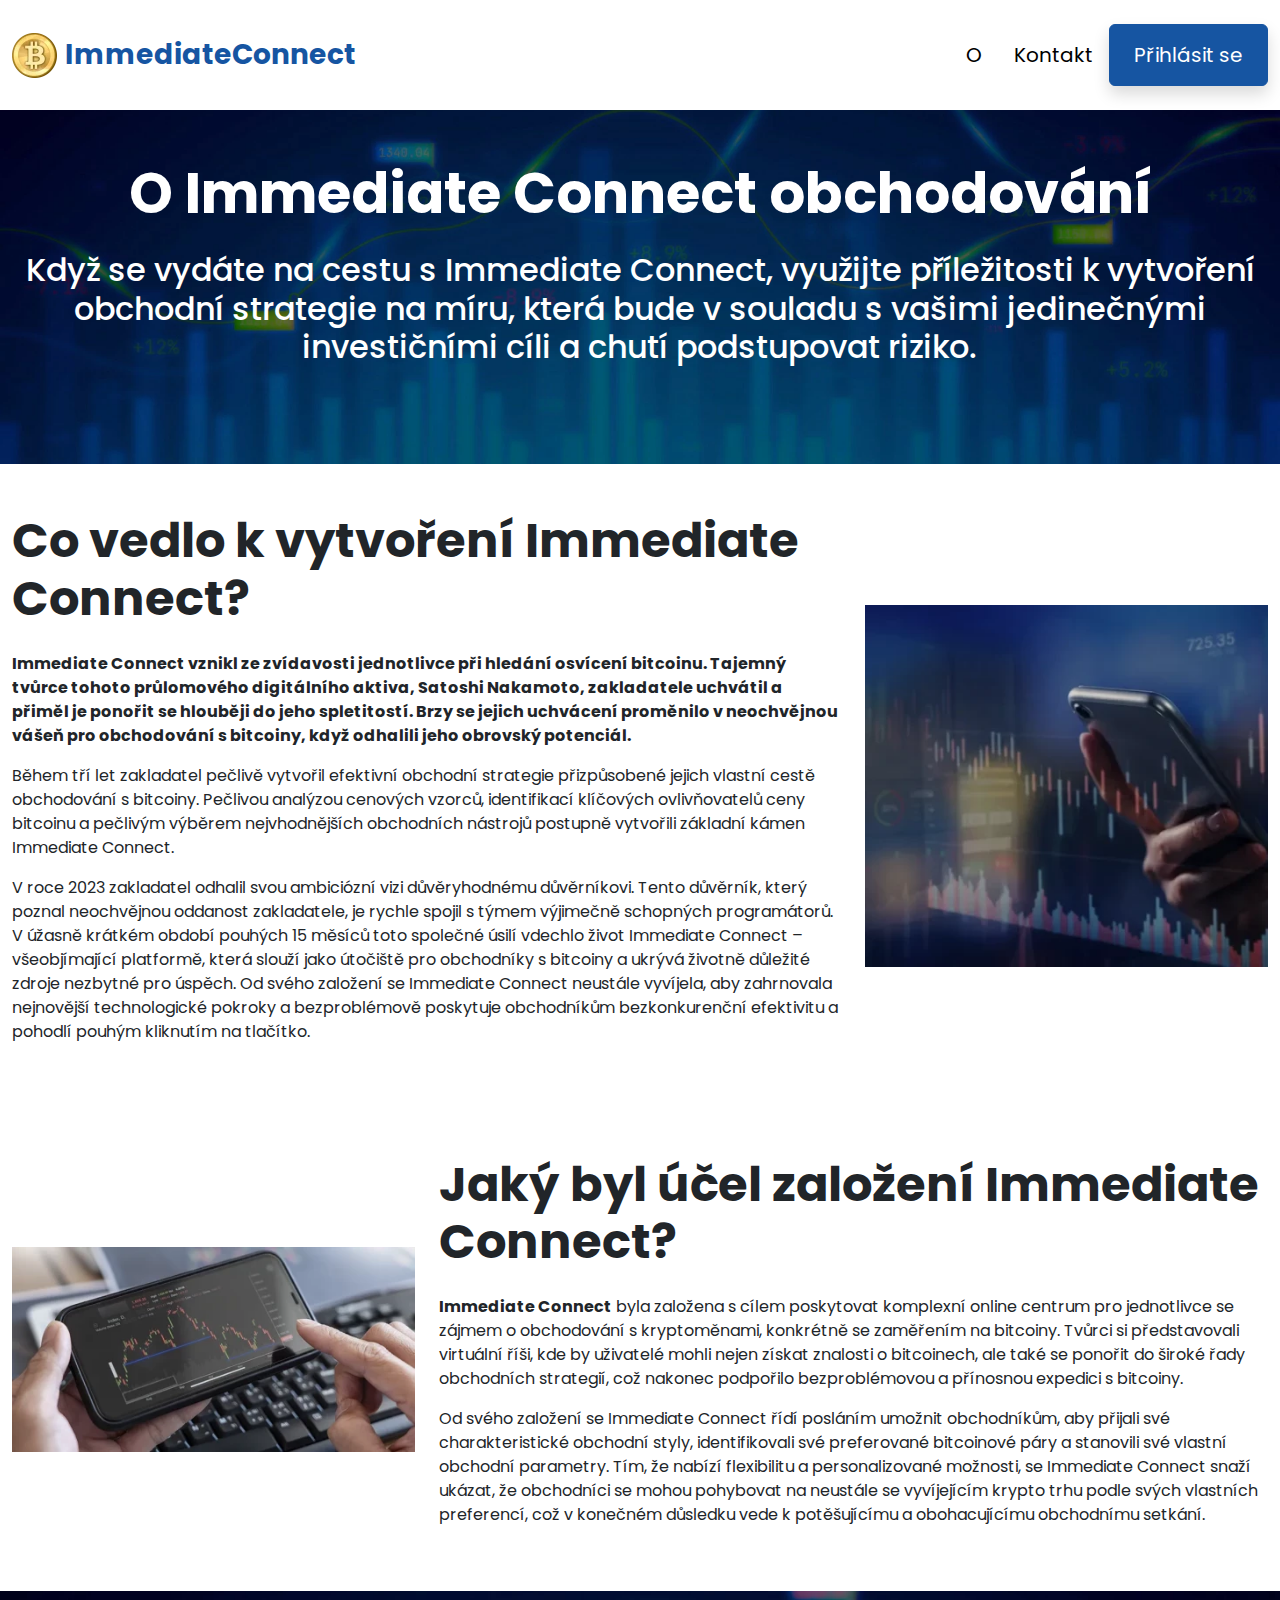
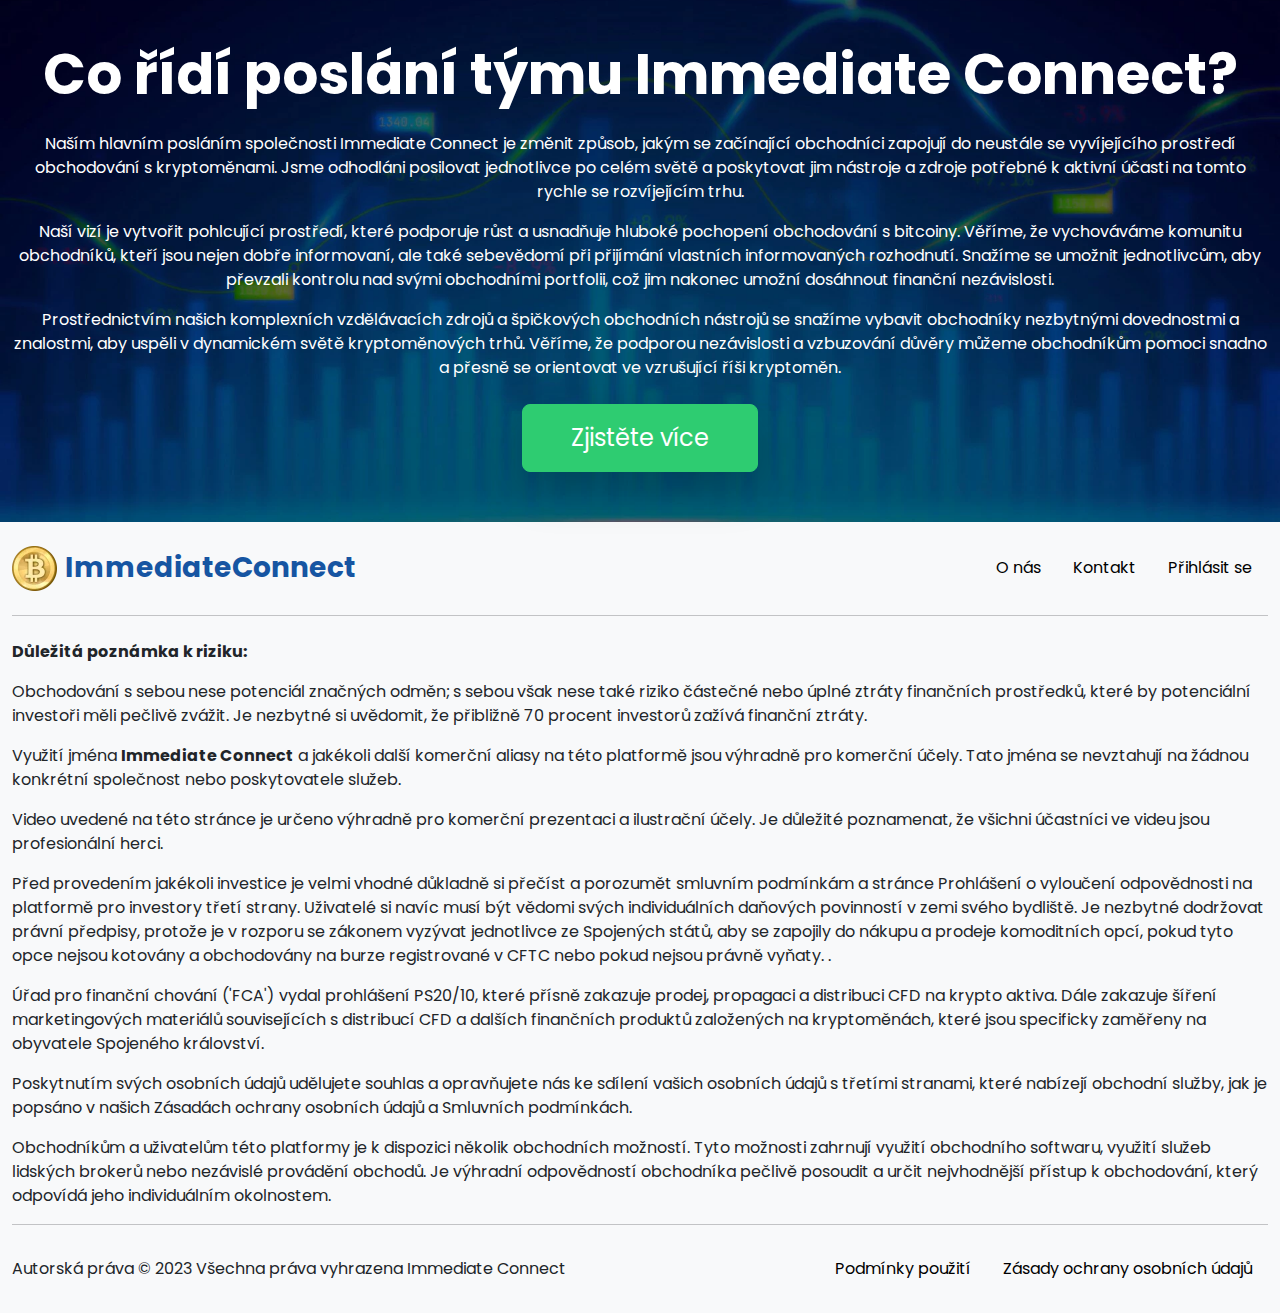
==== commit 89723408: "fixes" ====
--- a/about-us.html
+++ b/about-us.html
@@ -1,26 +1,49 @@
 <!DOCTYPE html>
 <html lang="cs" dir="ltr">
 <head>
-    <meta charSet="utf-8" />
-    <meta http-equiv="x-ua-compatible" content="ie=edge" />
+    <meta charset="utf-8">
+    <!-- Meta Pixel Code -->
+    <script>
+        !function(f,b,e,v,n,t,s)
+        {if(f.fbq)return;n=f.fbq=function(){n.callMethod?
+            n.callMethod.apply(n,arguments):n.queue.push(arguments)};
+            if(!f._fbq)f._fbq=n;n.push=n;n.loaded=!0;n.version='2.0';
+            n.queue=[];t=b.createElement(e);t.async=!0;
+            t.src=v;s=b.getElementsByTagName(e)[0];
+            s.parentNode.insertBefore(t,s)}(window, document,'script',
+            'https://connect.facebook.net/en_US/fbevents.js');
+        fbq('init', '303304779202097');
+        fbq('track', 'PageView');
+    </script>
+    <noscript>
+        <img height="1" width="1" style="display:none"
+             src="https://www.facebook.com/tr?id=303304779202097&ev=PageView&noscript=1"
+        />
+    </noscript>
+    <!-- End Meta Pixel Code -->
+    <meta http-equiv="x-ua-compatible" content="ie=edge"/>
     <meta
-        name="viewport"
-        content="width=device-width, initial-scale=1, shrink-to-fit=no"
+            name="viewport"
+            content="width=device-width, initial-scale=1, shrink-to-fit=no"
     />
 
-    <link rel="icon" type="image/x-icon" href="https://immediateconnect.app/media/92/conversions/32_32_64c13481126d8_Bitcoin.png" />
-
-<meta name="robots" content="index, follow, max-image-preview:large, max-snippet:-1, max-video-preview:-1">
-
-<meta name="description" content="Odemkněte potenciál bohatství s Immediate Connect. Připojte se nyní a získejte odborné poznatky a nástroje, které vám připraví cestu k úspěchu v kryptoměnách"/>
-<meta name="og:title" content="Immediate Connect™ | Oficiální a aktualizované webové stránky 2023 🥇"/>
-<meta name="og:description" content="Odemkněte potenciál bohatství s Immediate Connect. Připojte se nyní a získejte odborné poznatky a nástroje, které vám připraví cestu k úspěchu v kryptoměnách"/>
-<meta name="og:type" content="website"/>
-<meta name="twitter:card" content="summary"/>
-<meta name="twitter:title" content="Immediate Connect™ | Oficiální a aktualizované webové stránky 2023 🥇"/>
-<meta name="twitter:description" content="Odemkněte potenciál bohatství s Immediate Connect. Připojte se nyní a získejte odborné poznatky a nástroje, které vám připraví cestu k úspěchu v kryptoměnách"/>
-<title>Immediate Connect™ | Oficiální a aktualizované webové stránky 2023 🥇</title>
-    <link rel="alternate" href="https://immediateconnect.app/" hrefLang=en />
+    <link rel="icon" type="image/x-icon"
+          href="https://immediateconnect.app/media/92/conversions/32_32_64c13481126d8_Bitcoin.png"/>
+
+    <meta name="robots" content="index, follow, max-image-preview:large, max-snippet:-1, max-video-preview:-1">
+
+    <meta name="description"
+          content="Odemkněte potenciál bohatství s Immediate Connect. Připojte se nyní a získejte odborné poznatky a nástroje, které vám připraví cestu k úspěchu v kryptoměnách"/>
+    <meta name="og:title" content="Immediate Connect™ | Oficiální a aktualizované webové stránky 2023 🥇"/>
+    <meta name="og:description"
+          content="Odemkněte potenciál bohatství s Immediate Connect. Připojte se nyní a získejte odborné poznatky a nástroje, které vám připraví cestu k úspěchu v kryptoměnách"/>
+    <meta name="og:type" content="website"/>
+    <meta name="twitter:card" content="summary"/>
+    <meta name="twitter:title" content="Immediate Connect™ | Oficiální a aktualizované webové stránky 2023 🥇"/>
+    <meta name="twitter:description"
+          content="Odemkněte potenciál bohatství s Immediate Connect. Připojte se nyní a získejte odborné poznatky a nástroje, které vám připraví cestu k úspěchu v kryptoměnách"/>
+    <title>Immediate Connect™ | Oficiální a aktualizované webové stránky 2023 🥇</title>
+    <link rel="alternate" href="https://immediateconnect.app/" hrefLang=en/>
     <link rel="alternate"
           href="https://immediateconnect.app/ar/about-us/"
           hrefLang="ar"/>
@@ -112,73 +135,77 @@
           href="https://immediateconnect.app/de/about-us/"
           hrefLang="de"/>
 
-<link rel="canonical" href="about-us.html" />
+    <link rel="canonical" href="about-us.html"/>
 
     <link rel="preconnect"
           href="https://fonts.gstatic.com"
-          crossorigin />
+          crossorigin/>
     <link
-        rel="preload"
-        as="style"
-        href="https://fonts.googleapis.com/css?family=Poppins:300,400,600,700,800&display=swap"
+            rel="preload"
+            as="style"
+            href="https://fonts.googleapis.com/css?family=Poppins:300,400,600,700,800&display=swap"
     />
     <link
-        rel="stylesheet"
-        href="https://fonts.googleapis.com/css?family=Poppins:300,400,600,700,800&display=swap"
-        media="print"
-        onload="this.media = 'all';"
+            rel="stylesheet"
+            href="https://fonts.googleapis.com/css?family=Poppins:300,400,600,700,800&display=swap"
+            media="print"
+            onload="this.media = 'all';"
     />
-    <link rel="preload" as="style" href="assets/index-f8cdf078.css" /><link rel="modulepreload" href="assets/app-6256b172.js" /><link rel="stylesheet" href="assets/index-f8cdf078.css" /><script type="module" src="assets/app-6256b172.js"></script>
+    <link rel="preload" as="style" href="assets/index-f8cdf078.css"/>
+    <link rel="modulepreload" href="assets/app-6256b172.js"/>
+    <link rel="stylesheet" href="assets/index-f8cdf078.css"/>
+    <script type="module" src="assets/app-6256b172.js"></script>
 
     <style>
-                        .banner {
+        .banner {
             background-size: cover;
             background-position: center;
             position: relative;
             color: #fff;
         }
 
-        @media (min-width:851px) {
+        @media (min-width: 851px) {
             .banner {
                 background-image: url(93/conversions/1280_1920__1920_64c1349023dd2_banner-digits.webp);
             }
         }
 
-        @media (max-width:850px) {
+        @media (max-width: 850px) {
             .banner {
                 background-image: url(93/conversions/600_900__900__1920_64c1349023dd2_banner-digits.webp);
             }
         }
-            </style>
+    </style>
 </head>
 <body class="body">
 
 <header class="header menu">
     <div class="container">
         <nav class="d-flex flex-wrap justify-content-between align-items-center flex-column flex-md-row py-4">
-            <a href="index.html" class="d-flex align-items-center text-dark text-decoration-none mb-4 mb-md-0" dir="ltr">
-    <picture>
-            <source srcset="/media/91/conversions/45_45_45__64c1347a956ac_Bitcoin.webp" type="image/webp">
-        <source srcset="/media/91/conversions/45__64c1347a956ac_Bitcoin.png" type="image/png">
-        <img src="91/conversions/45__64c1347a956ac_Bitcoin.png"  width="45" height="45" alt="">
-</picture>
-                                    <span class="text-secondary mx-2 fs-3 fw-bold">ImmediateConnect</span>
-</a>
+            <a href="index.html" class="d-flex align-items-center text-dark text-decoration-none mb-4 mb-md-0"
+               dir="ltr">
+                <picture>
+                    <source srcset="assets/image/45_45_45__64c1347a956ac_Bitcoin.webp" type="image/webp">
+                    <source srcset="assets/image/45__64c1347a956ac_Bitcoin.png" type="image/png">
+                    <img src="assets/image/45__64c1347a956ac_Bitcoin.png" width="45" height="45" alt="">
+                </picture>
+                <span class="text-secondary mx-2 fs-3 fw-bold">ImmediateConnect</span>
+            </a>
             <ul class="nav nav-pills d-flex align-items-center ">
-                                                                                        <li class="nav-item">
-                                <a href="about-us.html" class="nav-link fs-5">
-    O
-</a>
-                            </li>
-                                                                                                <li class="nav-item">
-                                <a href="contact.html" class="nav-link fs-5">
-    Kontakt
-</a>
-                            </li>
-                                                                            <li class="nav-item">
+                <li class="nav-item">
+                    <a href="about-us.html" class="nav-link fs-5">
+                        O
+                    </a>
+                </li>
+                <li class="nav-item">
+                    <a href="contact.html" class="nav-link fs-5">
+                        Kontakt
+                    </a>
+                </li>
+                <li class="nav-item">
                     <a href="login.html" class="fs-5 px-4 btn btn-secondary shadow text-white">
-    Přihlásit se
-</a>
+                        Přihlásit se
+                    </a>
                 </li>
             </ul>
         </nav>
@@ -186,267 +213,899 @@
 </header>
 
 
-
-    <section class="banner">
-        <div class="container">
-            <h1 class="banner-title display-4 fw-bold text-center mb-4">O Immediate Connect obchodování</h1>
-            <h2 class="banner-desc display-7 text-center mb-5">Když se vydáte na cestu s Immediate Connect, využijte příležitosti k vytvoření obchodní strategie na míru, která bude v souladu s vašimi jedinečnými investičními cíli a chutí podstupovat riziko.</h2>
-        </div>
-    </section>
-
-    <section class="py-5">
-        <div class="container">
-            <div class="row">
-                <div class="col-md-8">
-                    <h2 class="display-5 fw-bold mb-4">Co vedlo k vytvoření Immediate Connect?</h2>
-                    <div><p><strong>Immediate Connect vznikl ze zvídavosti jednotlivce při hledání osvícení bitcoinu. Tajemný tvůrce tohoto průlomového digitálního aktiva, Satoshi Nakamoto, zakladatele uchvátil a přiměl je ponořit se hlouběji do jeho spletitostí. Brzy se jejich uchvácení proměnilo v neochvějnou vášeň pro obchodování s bitcoiny, když odhalili jeho obrovský potenciál.</strong></p><p>Během tří let zakladatel pečlivě vytvořil efektivní obchodní strategie přizpůsobené jejich vlastní cestě obchodování s bitcoiny. Pečlivou analýzou cenových vzorců, identifikací klíčových ovlivňovatelů ceny bitcoinu a pečlivým výběrem nejvhodnějších obchodních nástrojů postupně vytvořili základní kámen Immediate Connect.</p><p>V roce 2023 zakladatel odhalil svou ambiciózní vizi důvěryhodnému důvěrníkovi. Tento důvěrník, který poznal neochvějnou oddanost zakladatele, je rychle spojil s týmem výjimečně schopných programátorů. V úžasně krátkém období pouhých 15 měsíců toto společné úsilí vdechlo život Immediate Connect – všeobjímající platformě, která slouží jako útočiště pro obchodníky s bitcoiny a ukrývá životně důležité zdroje nezbytné pro úspěch. Od svého založení se Immediate Connect neustále vyvíjela, aby zahrnovala nejnovější technologické pokroky a bezproblémově poskytuje obchodníkům bezkonkurenční efektivitu a pohodlí pouhým kliknutím na tlačítko.</p></div>
-                </div>
-                <div class="col-md-4 d-flex align-items-center">
-                    <picture>
-            <source srcset="/media/94/conversions/412_459__459_64c26a084d271_about-half-1.webp" type="image/webp">
-        <source srcset="/media/94/conversions/_459_64c26a084d271_about-half-1.webp" type="image/webp">
-        <img src="94/conversions/_459_64c26a084d271_about-half-1.webp" loading="lazy" width="459" height="412" alt="">
-</picture>
+<section class="banner">
+    <div class="container">
+        <h1 class="banner-title display-4 fw-bold text-center mb-4">O Immediate Connect obchodování</h1>
+        <h2 class="banner-desc display-7 text-center mb-5">Když se vydáte na cestu s Immediate Connect, využijte
+            příležitosti k vytvoření obchodní strategie na míru, která bude v souladu s vašimi jedinečnými investičními
+            cíli a chutí podstupovat riziko.</h2>
+    </div>
+</section>
+
+<section class="py-5">
+    <div class="container">
+        <div class="row">
+            <div class="col-md-8">
+                <h2 class="display-5 fw-bold mb-4">Co vedlo k vytvoření Immediate Connect?</h2>
+                <div><p><strong>Immediate Connect vznikl ze zvídavosti jednotlivce při hledání osvícení bitcoinu.
+                    Tajemný tvůrce tohoto průlomového digitálního aktiva, Satoshi Nakamoto, zakladatele uchvátil a
+                    přiměl je ponořit se hlouběji do jeho spletitostí. Brzy se jejich uchvácení proměnilo v neochvějnou
+                    vášeň pro obchodování s bitcoiny, když odhalili jeho obrovský potenciál.</strong></p>
+                    <p>Během tří let zakladatel pečlivě vytvořil efektivní obchodní strategie přizpůsobené jejich
+                        vlastní cestě obchodování s bitcoiny. Pečlivou analýzou cenových vzorců, identifikací klíčových
+                        ovlivňovatelů ceny bitcoinu a pečlivým výběrem nejvhodnějších obchodních nástrojů postupně
+                        vytvořili základní kámen Immediate Connect.</p>
+                    <p>V roce 2023 zakladatel odhalil svou ambiciózní vizi důvěryhodnému důvěrníkovi. Tento důvěrník,
+                        který poznal neochvějnou oddanost zakladatele, je rychle spojil s týmem výjimečně schopných
+                        programátorů. V úžasně krátkém období pouhých 15 měsíců toto společné úsilí vdechlo život
+                        Immediate Connect – všeobjímající platformě, která slouží jako útočiště pro obchodníky s
+                        bitcoiny a ukrývá životně důležité zdroje nezbytné pro úspěch. Od svého založení se Immediate
+                        Connect neustále vyvíjela, aby zahrnovala nejnovější technologické pokroky a bezproblémově
+                        poskytuje obchodníkům bezkonkurenční efektivitu a pohodlí pouhým kliknutím na tlačítko.</p>
                 </div>
             </div>
-        </div>
-    </section>
-
-    <section class="py-5">
-        <div class="container">
-            <div class="row flex-md-row flex-column-reverse ">
-                <div class="col-md-4 d-flex align-items-center">
-                    <picture>
-            <source srcset="/media/95/conversions/234_459__459_64c26a109a89e_about-half-2.webp" type="image/webp">
-        <source srcset="/media/95/conversions/_459_64c26a109a89e_about-half-2.webp" type="image/webp">
-        <img src="95/conversions/_459_64c26a109a89e_about-half-2.webp" loading="lazy" width="459" height="234" alt="">
-</picture>
-                </div>
-                <div class="col-md-8">
-                    <h2 class="display-5 fw-bold mb-4">Jaký byl účel založení Immediate Connect?</h2>
-                    <div><p><strong>Immediate Connect</strong> byla založena s cílem poskytovat komplexní online centrum pro jednotlivce se zájmem o obchodování s kryptoměnami, konkrétně se zaměřením na bitcoiny. Tvůrci si představovali virtuální říši, kde by uživatelé mohli nejen získat znalosti o bitcoinech, ale také se ponořit do široké řady obchodních strategií, což nakonec podpořilo bezproblémovou a přínosnou expedici s bitcoiny.</p><p>Od svého založení se Immediate Connect řídí posláním umožnit obchodníkům, aby přijali své charakteristické obchodní styly, identifikovali své preferované bitcoinové páry a stanovili své vlastní obchodní parametry. Tím, že nabízí flexibilitu a personalizované možnosti, se Immediate Connect snaží ukázat, že obchodníci se mohou pohybovat na neustále se vyvíjejícím krypto trhu podle svých vlastních preferencí, což v konečném důsledku vede k potěšujícímu a obohacujícímu obchodnímu setkání.</p></div>
-                </div>
+            <div class="col-md-4 d-flex align-items-center">
+                <picture>
+                    <source srcset="assets/image/412_459__459_64c26a084d271_about-half-1.webp"
+                            type="image/webp">
+                    <source srcset="assets/image/_459_64c26a084d271_about-half-1.webp" type="image/webp">
+                    <img src="assets/image/_459_64c26a084d271_about-half-1.webp" loading="lazy" width="459"
+                         height="412" alt="">
+                </picture>
             </div>
         </div>
-    </section>
-    <section class="banner">
-        <div class="container">
-            <h1 class="banner-title display-4 fw-bold text-center mb-4">Co řídí poslání týmu Immediate Connect?</h1>
-            <div class="text-center"><p>Naším hlavním posláním společnosti Immediate Connect je změnit způsob, jakým se začínající obchodníci zapojují do neustále se vyvíjejícího prostředí obchodování s kryptoměnami. Jsme odhodláni posilovat jednotlivce po celém světě a poskytovat jim nástroje a zdroje potřebné k aktivní účasti na tomto rychle se rozvíjejícím trhu.</p><p>Naší vizí je vytvořit pohlcující prostředí, které podporuje růst a usnadňuje hluboké pochopení obchodování s bitcoiny. Věříme, že vychováváme komunitu obchodníků, kteří jsou nejen dobře informovaní, ale také sebevědomí při přijímání vlastních informovaných rozhodnutí. Snažíme se umožnit jednotlivcům, aby převzali kontrolu nad svými obchodními portfolii, což jim nakonec umožní dosáhnout finanční nezávislosti.</p><p>Prostřednictvím našich komplexních vzdělávacích zdrojů a špičkových obchodních nástrojů se snažíme vybavit obchodníky nezbytnými dovednostmi a znalostmi, aby uspěli v dynamickém světě kryptoměnových trhů. Věříme, že podporou nezávislosti a vzbuzování důvěry můžeme obchodníkům pomoci snadno a přesně se orientovat ve vzrušující říši kryptoměn.</p></div>
-
-            <div class="text-center mt-3 mt-md-4 mb-4 mb-md-0">
-                <button class="show-modal btn btn-primary text-white btn-lg shadow-lg px-3 px-md-5 fs-4">Zjistěte více</button>
+    </div>
+</section>
+
+<section class="py-5">
+    <div class="container">
+        <div class="row flex-md-row flex-column-reverse ">
+            <div class="col-md-4 d-flex align-items-center">
+                <picture>
+                    <source srcset="assets/image//234_459__459_64c26a109a89e_about-half-2.webp"
+                            type="image/webp">
+                    <source srcset="assets/image//_459_64c26a109a89e_about-half-2.webp" type="image/webp">
+                    <img src="assets/image/_459_64c26a109a89e_about-half-2.webp" loading="lazy" width="459"
+                         height="234" alt="">
+                </picture>
+            </div>
+            <div class="col-md-8">
+                <h2 class="display-5 fw-bold mb-4">Jaký byl účel založení Immediate Connect?</h2>
+                <div><p><strong>Immediate Connect</strong> byla založena s cílem poskytovat komplexní online centrum pro
+                    jednotlivce se zájmem o obchodování s kryptoměnami, konkrétně se zaměřením na bitcoiny. Tvůrci si
+                    představovali virtuální říši, kde by uživatelé mohli nejen získat znalosti o bitcoinech, ale také se
+                    ponořit do široké řady obchodních strategií, což nakonec podpořilo bezproblémovou a přínosnou
+                    expedici s bitcoiny.</p>
+                    <p>Od svého založení se Immediate Connect řídí posláním umožnit obchodníkům, aby přijali své
+                        charakteristické obchodní styly, identifikovali své preferované bitcoinové páry a stanovili své
+                        vlastní obchodní parametry. Tím, že nabízí flexibilitu a personalizované možnosti, se Immediate
+                        Connect snaží ukázat, že obchodníci se mohou pohybovat na neustále se vyvíjejícím krypto trhu
+                        podle svých vlastních preferencí, což v konečném důsledku vede k potěšujícímu a obohacujícímu
+                        obchodnímu setkání.</p></div>
             </div>
         </div>
-    </section>
+    </div>
+</section>
+<section class="banner">
+    <div class="container">
+        <h1 class="banner-title display-4 fw-bold text-center mb-4">Co řídí poslání týmu Immediate Connect?</h1>
+        <div class="text-center"><p>Naším hlavním posláním společnosti Immediate Connect je změnit způsob, jakým se
+            začínající obchodníci zapojují do neustále se vyvíjejícího prostředí obchodování s kryptoměnami. Jsme
+            odhodláni posilovat jednotlivce po celém světě a poskytovat jim nástroje a zdroje potřebné k aktivní účasti
+            na tomto rychle se rozvíjejícím trhu.</p>
+            <p>Naší vizí je vytvořit pohlcující prostředí, které podporuje růst a usnadňuje hluboké pochopení
+                obchodování s bitcoiny. Věříme, že vychováváme komunitu obchodníků, kteří jsou nejen dobře informovaní,
+                ale také sebevědomí při přijímání vlastních informovaných rozhodnutí. Snažíme se umožnit jednotlivcům,
+                aby převzali kontrolu nad svými obchodními portfolii, což jim nakonec umožní dosáhnout finanční
+                nezávislosti.</p>
+            <p>Prostřednictvím našich komplexních vzdělávacích zdrojů a špičkových obchodních nástrojů se snažíme
+                vybavit obchodníky nezbytnými dovednostmi a znalostmi, aby uspěli v dynamickém světě kryptoměnových
+                trhů. Věříme, že podporou nezávislosti a vzbuzování důvěry můžeme obchodníkům pomoci snadno a přesně se
+                orientovat ve vzrušující říši kryptoměn.</p></div>
+
+        <div class="text-center mt-3 mt-md-4 mb-4 mb-md-0">
+            <button class="show-modal btn btn-primary text-white btn-lg shadow-lg px-3 px-md-5 fs-4">Zjistěte více
+            </button>
+        </div>
+    </div>
+</section>
 
 
 <footer class="footer text-dark bg-light">
     <div class="container">
         <nav class="header d-flex flex-wrap justify-content-between align-items-center flex-column flex-md-row py-4">
-            <a href="index.html" class="d-flex align-items-center text-dark text-decoration-none mb-4 mb-md-0" dir="ltr">
-    <picture>
-            <source srcset="/media/91/conversions/45_45_45__64c1347a956ac_Bitcoin.webp" type="image/webp">
-        <source srcset="/media/91/conversions/45__64c1347a956ac_Bitcoin.png" type="image/png">
-        <img src="91/conversions/45__64c1347a956ac_Bitcoin.png"  width="45" height="45" alt="">
-</picture>
-                                    <span class="text-secondary mx-2 fs-3 fw-bold">ImmediateConnect</span>
-</a>
-
-                                        <ul class="nav nav-pills d-flex align-items-center">
-                                                                                                <li class="nav-item">
-                                        <a href="about-us.html" class="nav-link fs-6">
-    O nás
-</a>
-                                    </li>
-                                                                                                                                <li class="nav-item">
-                                        <a href="contact.html" class="nav-link fs-6">
-    Kontakt
-</a>
-                                    </li>
-                                                                                                                                <li class="nav-item">
-                                        <a href="login.html" class="nav-link fs-6">
-    Přihlásit se
-</a>
-                                    </li>
-                                                                                    </ul>
-                            </ul>
+            <a href="index.html" class="d-flex align-items-center text-dark text-decoration-none mb-4 mb-md-0"
+               dir="ltr">
+                <picture>
+                    <source srcset="assets/image/45_45_45__64c1347a956ac_Bitcoin.webp" type="image/webp">
+                    <source srcset="assets/image/45__64c1347a956ac_Bitcoin.png" type="image/png">
+                    <img src="assets/image/45__64c1347a956ac_Bitcoin.png" width="45" height="45" alt="">
+                </picture>
+                <span class="text-secondary mx-2 fs-3 fw-bold">ImmediateConnect</span>
+            </a>
+
+            <ul class="nav nav-pills d-flex align-items-center">
+                <li class="nav-item">
+                    <a href="about-us.html" class="nav-link fs-6">
+                        O nás
+                    </a>
+                </li>
+                <li class="nav-item">
+                    <a href="contact.html" class="nav-link fs-6">
+                        Kontakt
+                    </a>
+                </li>
+                <li class="nav-item">
+                    <a href="login.html" class="nav-link fs-6">
+                        Přihlásit se
+                    </a>
+                </li>
+            </ul>
+            </ul>
         </nav>
         <hr class="m-0"/>
-        <div class="risk mt-4 mb-3" >
-            <p><b>Důležitá poznámka k riziku:</b></p><p>Obchodování s sebou nese potenciál značných odměn; s sebou však nese také riziko částečné nebo úplné ztráty finančních prostředků, které by potenciální investoři měli pečlivě zvážit. Je nezbytné si uvědomit, že přibližně 70 procent investorů zažívá finanční ztráty.</p><p>Využití jména <b>Immediate Connect</b> a jakékoli další komerční aliasy na této platformě jsou výhradně pro komerční účely. Tato jména se nevztahují na žádnou konkrétní společnost nebo poskytovatele služeb.</p><p>Video uvedené na této stránce je určeno výhradně pro komerční prezentaci a ilustrační účely. Je důležité poznamenat, že všichni účastníci ve videu jsou profesionální herci.</p><p>Před provedením jakékoli investice je velmi vhodné důkladně si přečíst a porozumět smluvním podmínkám a stránce Prohlášení o vyloučení odpovědnosti na platformě pro investory třetí strany. Uživatelé si navíc musí být vědomi svých individuálních daňových povinností v zemi svého bydliště. Je nezbytné dodržovat právní předpisy, protože je v rozporu se zákonem vyzývat jednotlivce ze Spojených států, aby se zapojily do nákupu a prodeje komoditních opcí, pokud tyto opce nejsou kotovány a obchodovány na burze registrované v CFTC nebo pokud nejsou právně vyňaty. .</p><p>Úřad pro finanční chování ('FCA') vydal prohlášení PS20/10, které přísně zakazuje prodej, propagaci a distribuci CFD na krypto aktiva. Dále zakazuje šíření marketingových materiálů souvisejících s distribucí CFD a dalších finančních produktů založených na kryptoměnách, které jsou specificky zaměřeny na obyvatele Spojeného království.</p><p>Poskytnutím svých osobních údajů udělujete souhlas a opravňujete nás ke sdílení vašich osobních údajů s třetími stranami, které nabízejí obchodní služby, jak je popsáno v našich Zásadách ochrany osobních údajů a Smluvních podmínkách.</p><p>Obchodníkům a uživatelům této platformy je k dispozici několik obchodních možností. Tyto možnosti zahrnují využití obchodního softwaru, využití služeb lidských brokerů nebo nezávislé provádění obchodů. Je výhradní odpovědností obchodníka pečlivě posoudit a určit nejvhodnější přístup k obchodování, který odpovídá jeho individuálním okolnostem.</p>
+        <div class="risk mt-4 mb-3">
+            <p><b>Důležitá poznámka k riziku:</b></p>
+            <p>Obchodování s sebou nese potenciál značných odměn; s sebou však nese také riziko částečné nebo úplné
+                ztráty finančních prostředků, které by potenciální investoři měli pečlivě zvážit. Je nezbytné si
+                uvědomit, že přibližně 70 procent investorů zažívá finanční ztráty.</p>
+            <p>Využití jména <b>Immediate Connect</b> a jakékoli další komerční aliasy na této platformě jsou výhradně
+                pro komerční účely. Tato jména se nevztahují na žádnou konkrétní společnost nebo poskytovatele služeb.
+            </p>
+            <p>Video uvedené na této stránce je určeno výhradně pro komerční prezentaci a ilustrační účely. Je důležité
+                poznamenat, že všichni účastníci ve videu jsou profesionální herci.</p>
+            <p>Před provedením jakékoli investice je velmi vhodné důkladně si přečíst a porozumět smluvním podmínkám a
+                stránce Prohlášení o vyloučení odpovědnosti na platformě pro investory třetí strany. Uživatelé si navíc
+                musí být vědomi svých individuálních daňových povinností v zemi svého bydliště. Je nezbytné dodržovat
+                právní předpisy, protože je v rozporu se zákonem vyzývat jednotlivce ze Spojených států, aby se zapojily
+                do nákupu a prodeje komoditních opcí, pokud tyto opce nejsou kotovány a obchodovány na burze
+                registrované v CFTC nebo pokud nejsou právně vyňaty. .</p>
+            <p>Úřad pro finanční chování ('FCA') vydal prohlášení PS20/10, které přísně zakazuje prodej, propagaci a
+                distribuci CFD na krypto aktiva. Dále zakazuje šíření marketingových materiálů souvisejících s
+                distribucí CFD a dalších finančních produktů založených na kryptoměnách, které jsou specificky zaměřeny
+                na obyvatele Spojeného království.</p>
+            <p>Poskytnutím svých osobních údajů udělujete souhlas a opravňujete nás ke sdílení vašich osobních údajů s
+                třetími stranami, které nabízejí obchodní služby, jak je popsáno v našich Zásadách ochrany osobních
+                údajů a Smluvních podmínkách.</p>
+            <p>Obchodníkům a uživatelům této platformy je k dispozici několik obchodních možností. Tyto možnosti
+                zahrnují využití obchodního softwaru, využití služeb lidských brokerů nebo nezávislé provádění obchodů.
+                Je výhradní odpovědností obchodníka pečlivě posoudit a určit nejvhodnější přístup k obchodování, který
+                odpovídá jeho individuálním okolnostem.</p>
         </div>
         <hr class="m-0"/>
         <nav class="header d-flex align-items-center justify-content-between align-items-center flex-column flex-md-row py-4">
             <span class="mb-4 mb-md-0">Autorská práva © 2023 Všechna práva vyhrazena Immediate Connect</span>
 
-                            <ul class="nav nav-pills d-flex align-items-center">
-                                                                        <li class="nav-item">
-                                <a href="terms-of-use.html" class="nav-link fs-6">
-    Podmínky použití
-</a>
-                            </li>
-                                                                                                <li class="nav-item">
-                                <a href="privacy-policy.html" class="nav-link fs-6">
-    Zásady ochrany osobních údajů
-</a>
-                            </li>
-                                                            </ul>
-                    </nav>
+            <ul class="nav nav-pills d-flex align-items-center">
+                <li class="nav-item">
+                    <a href="terms-of-use.html" class="nav-link fs-6">
+                        Podmínky použití
+                    </a>
+                </li>
+                <li class="nav-item">
+                    <a href="privacy-policy.html" class="nav-link fs-6">
+                        Zásady ochrany osobních údajů
+                    </a>
+                </li>
+            </ul>
+        </nav>
     </div>
 </footer>
 
-
-<section dir="ltr" class="language-switcher">
-        <div class="language-switcher__selected">
-            <a href="index.html" >
-    <img src="cs.png" alt="Flag" width="24" height="24" />
-                Czech
-</a>
+<div dir="ltr" class="modal">
+<!--    <div class="modal__content __form">-->
+<!--        <signup-form lang="cs"-->
+<!--                     theme="white"-->
+<!--                     buttoncolor="#fff"-->
+<!--                     buttonbg="#2ecc71"-->
+<!--                     corner=""></signup-form>-->
+<!--    </div>-->
+    <div class="modal__content __form" style="position:relative;">
+        <div class="signup-form-fx rounded-fx theme-white">
+            <h3>Create an account</h3>
+            <div class="form-box">
+                <form class="offer-lander-form dr-form2">
+                    <div class="form-group-fx" pattern="[a-zA-Z ]+">
+                        <div class="input-group">
+                            <input
+                                    oninput="validateFirstName2(this)"
+                                    required=""
+                                    type="text"
+                                    name="firstname"
+                                    placeholder="First name"
+                                    class="form-control-fx form__input first-name"
+                                    pattern="[a-zA-Z ]+"
+                            >
+                        </div>
+                        <div class="error f-name2" data-error-status="inactive" data-for-error="first_name">Vaše
+                            křestní jméno je příliš krátké (alespoň 2 znaky)
+                        </div>
+                    </div>
+                    <div class="form-group-fx" pattern="[a-zA-Z ]+">
+                        <div class="input-group">
+                            <input
+                                    oninput="validateLastName2(this)"
+                                    required=""
+                                    type="text"
+                                    name="lastname"
+                                    placeholder="Last name"
+                                    class="form-control-fx form__input last-name "
+                                    pattern="[a-zA-Z ]+"
+                            >
+                        </div>
+                        <div class="error l-name2" data-error-status="inactive" data-for-error="last_name">Vaše
+                            příjmení je příliš krátké (alespoň 2 znaky)
+                        </div>
+                    </div>
+                    <div class="form-group-fx">
+                        <div class="input-group">
+                            <input
+                                    oninput="validateEmail2(this)"
+                                    required=""
+                                    type="email"
+                                    name="email"
+                                    placeholder="Email"
+                                    class="form-control-fx form__input email"
+
+                            >
+                        </div>
+                        <div class="error email2" data-error-status="inactive" data-for-error="email">Zadejte prosím
+                            svou skutečnou e-mailovou adresu (příklad@email.com)
+                        </div>
+                    </div>
+                    <div class="fx-phone">
+                        <div class="fx-phone-field">
+                            <div class="fx-phone__code">
+                                <div class="fx-phone__selected">
+                                    <div class="fx-phone__codeflag">
+                                        <img src="assets/image/cz.svg"
+                                             loading="eager" width="25"
+                                             alt="">
+                                        <span>+420</span>
+                                    </div>
+                                    <span class="fx-phone__icon">▼</span>
+                                </div>
+                            </div>
+                            <div class="fx-phone__input">
+                                <input
+                                        oninput="validatePhone2(this)"
+                                        class="form__input phone"
+                                        type="tel"
+                                        maxlength="9"
+                                        placeholder="Telephone, e.g.  07400 123456"
+                                >
+                            </div>
+                        </div>
+                        <div class="tel2 error" data-error-status="inactive" data-for-error="phone">
+                            0123456789
+                        </div>
+                    </div>
+                    <div class="form-group-fx last">
+                        <button type="submit" class="register main-form-btn2"
+                                style="color: rgb(255, 255, 255) !important; background-color: rgb(46, 204, 113) !important;">
+                            Learn More
+                        </button>
+                        <div class="tnc_text"><p>* By submitting you confirm that you’ve read and accepted
+                            the <a rel="nofollow" href="https://jupiter-e.bstcorlon.care/terms/privacy.html"
+                                   target="_blank" class="term-link">privacy policy</a> and <a
+                                    rel="nofollow" class="term-link"
+                                    href="https://jupiter-e.bstcorlon.care/terms/tandcs.html"
+                                    target="_blank">terms of conditions.</a></p>
+                            <p>** By submitting this form, I agree to receive all marketing material by
+                                email, SMS and telephone.</p>
+                            <p>*** All Trading carries risk.</p></div>
+                    </div>
+                    <style>
+                        .signup-form-fx .form-group-fx {
+                            position: relative;
+                            margin-bottom: 10px !important;
+                        }
+                        .main-form {
+                            position: relative;
+                        }
+                        .iti__selected-flag {
+                            pointer-events: none;
+                        }
+
+                        .formContent .homeTopFormInput {
+                            margin-bottom: 3px !important;
+                        }
+
+                        .error {
+                            width: 100%;
+                            font-weight: 400;
+                            margin-bottom: 10px;
+                            padding: 5px;
+                            color: #fff;
+                            background-color: #eb162b;
+                            text-align: left;
+                            font-size: 12px;
+                            margin-top: 5px;
+                            display: none;
+                        }
+
+                        .loader-sub2 {
+                            position: absolute;
+                            height: 100%;
+                            width: 100%;
+                            top: 0;
+                            left: 0;
+                            background: #0006;
+                            color: #fff;
+                            align-items: center;
+                            justify-content: center;
+                            text-align: center;
+                            flex-direction: column;
+                            display: none;
+                        }
+                    </style>
+                    <script>
+                        const displayError2 = (errorElement, message) => {
+                            // errorElement.textContent = message;
+                            errorElement.style.display = 'block';
+                        };
+
+                        const hideError2 = (errorElement) => {
+                            // errorElement.textContent = '';
+                            errorElement.style.display = 'none';
+                        };
+                        const validateFirstName2 = (input) => {
+                            const regex = /^[a-zA-Z]*$/;
+                            const errorFirst = document.querySelector('.error.f-name2');
+
+                            if (!regex.test(input.value)) {
+                                displayError2(errorFirst);
+                                input.value = input.value.replace(/[^a-zA-Z]/g, '');
+                            } else {
+                                hideError2(errorFirst);
+                            }
+                        };
+
+                        const validateLastName2 = (input) => {
+                            const regex = /^[a-zA-Z]*$/;
+                            const errorLast = document.querySelector('.error.l-name2');
+
+                            if (!regex.test(input.value)) {
+                                displayError2(errorLast,);
+                                input.value = input.value.replace(/[^a-zA-Z]/g, '');
+                            } else {
+                                hideError2(errorLast);
+                            }
+                        };
+
+                        const validateEmail2 = (input) => {
+                            const regex = /^[a-zA-Z0-9._-]+@[a-zA-Z0-9.-]+\.[a-zA-Z]{2,4}$/;
+                            const errorEmail = document.querySelector('.error.email2');
+
+                            if (!regex.test(input.value)) {
+                                displayError2(errorEmail);
+                            } else {
+                                hideError2(errorEmail);
+                            }
+                        };
+
+                        const validatePhone2 = (input) => {
+                            const regex = /^\d{9,}$/;
+                            const errorPhone = document.querySelector('.error.tel2');
+
+                            if (!regex.test(input.value)) {
+                                displayError2(errorPhone);
+                            } else {
+                                hideError2(errorPhone);
+                            }
+                        };
+
+                    </script>
+                </form>
+            </div>
         </div>
-        <div class="language-switcher__list">
-                            <a href="https://immediateconnect.app/ar/" >
-    <img src="ar.png" alt="Flag" width="24" height="24" />
-                    Arabic
-</a>
-                            <a href="https://immediateconnect.app/zh-TW/" >
-    <img src="zh-TW.png" alt="Flag" width="24" height="24" />
-                    Chinese
-</a>
-                            <a href="https://immediateconnect.app/hr/" >
-    <img src="hr.png" alt="Flag" width="24" height="24" />
-                    Croatian
-</a>
-                            <a href="https://immediateconnect.app/da/" >
-    <img src="da.png" alt="Flag" width="24" height="24" />
-                    Danish
-</a>
-                            <a href="https://immediateconnect.app/de/" >
-    <img src="de.png" alt="Flag" width="24" height="24" />
-                    Deutsch
-</a>
-                            <a href="https://immediateconnect.app/nl/" >
-    <img src="nl.png" alt="Flag" width="24" height="24" />
-                    Dutch
-</a>
-                            <a href="https://immediateconnect.app/" >
-    <img src="en.png" alt="Flag" width="24" height="24" />
-                    English
-</a>
-                            <a href="https://immediateconnect.app/et/" >
-    <img src="et.png" alt="Flag" width="24" height="24" />
-                    Estonian
-</a>
-                            <a href="https://immediateconnect.app/fi/" >
-    <img src="fi.png" alt="Flag" width="24" height="24" />
-                    Finish
-</a>
-                            <a href="https://immediateconnect.app/fr/" >
-    <img src="fr.png" alt="Flag" width="24" height="24" />
-                    French
-</a>
-                            <a href="https://immediateconnect.app/el/" >
-    <img src="el.png" alt="Flag" width="24" height="24" />
-                    Greek
-</a>
-                            <a href="https://immediateconnect.app/hu/" >
-    <img src="hu.png" alt="Flag" width="24" height="24" />
-                    Hungarian
-</a>
-                            <a href="https://immediateconnect.app/it/" >
-    <img src="it.png" alt="Flag" width="24" height="24" />
-                    Italian
-</a>
-                            <a href="https://immediateconnect.app/ja/" >
-    <img src="ja.png" alt="Flag" width="24" height="24" />
-                    Japanese
-</a>
-                            <a href="https://immediateconnect.app/ko/" >
-    <img src="ko.png" alt="Flag" width="24" height="24" />
-                    Korean
-</a>
-                            <a href="https://immediateconnect.app/lt/" >
-    <img src="lt.png" alt="Flag" width="24" height="24" />
-                    Lithuanian
-</a>
-                            <a href="https://immediateconnect.app/ms/" >
-    <img src="ms.png" alt="Flag" width="24" height="24" />
-                    Malay
-</a>
-                            <a href="https://immediateconnect.app/no/" >
-    <img src="no.png" alt="Flag" width="24" height="24" />
-                    Norwegian
-</a>
-                            <a href="https://immediateconnect.app/pl/" >
-    <img src="pl.png" alt="Flag" width="24" height="24" />
-                    Polish
-</a>
-                            <a href="https://immediateconnect.app/pt/" >
-    <img src="pt.png" alt="Flag" width="24" height="24" />
-                    Portuguese
-</a>
-                            <a href="https://immediateconnect.app/ru/" >
-    <img src="ru.png" alt="Flag" width="24" height="24" />
-                    Russian
-</a>
-                            <a href="https://immediateconnect.app/sr/" >
-    <img src="sr.png" alt="Flag" width="24" height="24" />
-                    Serbian
-</a>
-                            <a href="https://immediateconnect.app/sk/" >
-    <img src="sk.png" alt="Flag" width="24" height="24" />
-                    Slovak
-</a>
-                            <a href="https://immediateconnect.app/sl/" >
-    <img src="sl.png" alt="Flag" width="24" height="24" />
-                    Slovenian
-</a>
-                            <a href="https://immediateconnect.app/es/" >
-    <img src="es.png" alt="Flag" width="24" height="24" />
-                    Spanish
-</a>
-                            <a href="https://immediateconnect.app/sv/" >
-    <img src="sv.png" alt="Flag" width="24" height="24" />
-                    Swedish
-</a>
-                            <a href="https://immediateconnect.app/th/" >
-    <img src="th.png" alt="Flag" width="24" height="24" />
-                    Thai
-</a>
-                            <a href="https://immediateconnect.app/tr/" >
-    <img src="tr.png" alt="Flag" width="24" height="24" />
-                    Turkish
-</a>
-                            <a href="https://immediateconnect.app/uk/" >
-    <img src="uk.png" alt="Flag" width="24" height="24" />
-                    Ukrainian
-</a>
-                            <a href="https://immediateconnect.app/vi/" >
-    <img src="vi.png" alt="Flag" width="24" height="24" />
-                    Vietnamese
-</a>
-                    </div>
-    </section>
-    <script>
-        const switcher = document.querySelector('.language-switcher');
-        const switcherButton = document.querySelector('.language-switcher__selected a');
-
-        switcherButton.addEventListener('click', (e) => {
-            e.preventDefault();
-            if (switcher.classList.contains('language-switcher__active')) {
-                switcher.classList.remove("language-switcher__active")
-            } else {
-                switcher.classList.add("language-switcher__active")
-            }
-        });
-    </script>
-<div dir="ltr" class="modal">
-    <div class="modal__content __form">
-        <signup-form lang="cs"
-                     theme="white"
-                     buttoncolor="#fff"
-                     buttonbg="#2ecc71"
-                     corner=""></signup-form>
+        <style>
+            .fx-phone__code {
+                pointer-events: none;
+            }
+
+            .fx-selected, .fx-option {
+                display: flex;
+                justify-content: flex-start;
+                align-items: center
+            }
+
+            .fx-selected-flag, .fx-option-flag {
+                width: 25px;
+                margin-right: 5px
+            }
+
+            .fx-selected-flag img, .fx-option-flag img {
+                max-width: 100%;
+                vertical-align: middle
+            }
+
+            .signup-form-fx {
+                font-family: sans-serif;
+                font-size: 16px;
+                background: #001132;
+                padding: 20px;
+                color: #fff;
+                width: 100%;
+                margin: auto;
+                position: relative;
+                box-sizing: border-box;
+                box-shadow: 5px 10px 15px #001132cc
+            }
+
+            .signup-form-fx * {
+                font-family: sans-serif
+            }
+
+            .signup-form-fx.rounded-fx {
+                border-radius: 8px
+            }
+
+            .signup-form-fx h3 {
+                color: #fff;
+                margin: 0;
+                text-align: center;
+                font-size: 26px;
+                font-weight: 500;
+                padding: 10px 0
+            }
+
+            .signup-form-fx .alert {
+                font-size: 15px;
+                color: #fff;
+                line-height: 1.2;
+                text-align: center;
+                font-weight: 600;
+                background: red;
+                padding: 5px
+            }
+
+            .signup-form-fx input {
+                caret-color: #fff
+            }
+
+            .signup-form-fx input::placeholder {
+                color: #d4d6dc
+            }
+
+            .signup-form-fx .form-group-fx {
+                position: relative;
+                margin-bottom: 20px
+            }
+
+            .signup-form-fx .form-group-fx .input-group {
+                width: 100%
+            }
+
+            .signup-form-fx .form-group-fx .input-group input {
+                box-sizing: border-box;
+                background: transparent;
+                border: 1px solid white;
+                border-radius: 5px;
+                width: 100%;
+                position: relative;
+                outline: none;
+                padding: 10px;
+                color: #fff;
+                font-size: 18px
+            }
+
+            .signup-form-fx .form-group-fx .input-group input:-webkit-autofill {
+                -webkit-box-shadow: 0 0 0 1000px #001132 inset;
+                -webkit-text-fill-color: white
+            }
+
+            .signup-form-fx .form-group-fx .input-group input:focus {
+                transition: .1s
+            }
+
+            .signup-form-fx .form-group-fx .error-message {
+                display: none;
+                width: 100%;
+                margin-top: .25rem;
+                font-size: 90%;
+                color: #e76e55
+            }
+
+            .signup-form-fx .form-group-fx.last {
+                margin-bottom: 15px
+            }
+
+            .signup-form-fx .was-validated:invalid ~ .error-message {
+                display: block
+            }
+
+            .signup-form-fx .was-validated .form-control-fx:valid {
+                border-color: #28a745;
+                background-image: url("data:image/svg+xml,%3csvg xmlns='http://www.w3.org/2000/svg' width='8' height='8' viewBox='0 0 8 8'%3e%3cpath fill='%2328a745' d='M2.3 6.73L.6 4.53c-.4-1.04.46-1.4 1.1-.8l1.1 1.4 3.4-3.8c.6-.63 1.6-.27 1.2.7l-4 4.6c-.43.5-.8.4-1.1.1z'/%3e%3c/svg%3e");
+                background-repeat: no-repeat;
+                background-position: right calc(.375em + .1875rem) center;
+                background-size: calc(.75em + .375rem) calc(.75em + .375rem)
+            }
+
+            .signup-form-fx .was-validated .form-control-fx input:invalid {
+                border-color: #e76e55;
+                background-image: url("data:image/svg+xml,%3csvg xmlns='http://www.w3.org/2000/svg' width='12' height='12' fill='none' stroke='%23e76e55' viewBox='0 0 12 12'%3e%3ccircle cx='6' cy='6' r='4.5'/%3e%3cpath stroke-linejoin='round' d='M5.8 3.6h.4L6 6.5z'/%3e%3ccircle cx='6' cy='8.2' r='.6' fill='%23dc3545' stroke='none'/%3e%3c/svg%3e");
+                margin: 0;
+                background-repeat: no-repeat;
+                background-position: right calc(.375em + .1875rem) center;
+                background-size: calc(.75em + .375rem) calc(.75em + .375rem)
+            }
+
+            .signup-form-fx .is-invalid ~ .error-message {
+                display: block
+            }
+
+            .signup-form-fx .form-control-fx.is-valid {
+                border-color: #28a745;
+                background-image: url("data:image/svg+xml,%3csvg xmlns='http://www.w3.org/2000/svg' width='8' height='8' viewBox='0 0 8 8'%3e%3cpath fill='%2328a745' d='M2.3 6.73L.6 4.53c-.4-1.04.46-1.4 1.1-.8l1.1 1.4 3.4-3.8c.6-.63 1.6-.27 1.2.7l-4 4.6c-.43.5-.8.4-1.1.1z'/%3e%3c/svg%3e");
+                background-repeat: no-repeat;
+                background-position: right calc(.375em + .1875rem) center;
+                background-size: calc(.75em + .375rem) calc(.75em + .375rem)
+            }
+
+            .signup-form-fx input.form-control-fx.is-invalid {
+                border-color: #e76e55;
+                background-image: url("data:image/svg+xml,%3csvg xmlns='http://www.w3.org/2000/svg' width='12' height='12' fill='none' stroke='%23e76e55' viewBox='0 0 12 12'%3e%3ccircle cx='6' cy='6' r='4.5'/%3e%3cpath stroke-linejoin='round' d='M5.8 3.6h.4L6 6.5z'/%3e%3ccircle cx='6' cy='8.2' r='.6' fill='%23dc3545' stroke='none'/%3e%3c/svg%3e");
+                margin: 0;
+                background-repeat: no-repeat;
+                background-position: right calc(.375em + .1875rem) center;
+                background-size: calc(.75em + .375rem) calc(.75em + .375rem)
+            }
+
+            .signup-form-fx .register {
+                -webkit-font-smoothing: antialiased;
+                word-break: break-word;
+                word-wrap: break-word;
+                -webkit-box-sizing: border-box;
+                font-family: Inter var, -apple-system, BlinkMacSystemFont, Helvetica Neue, Helvetica, sans-serif;
+                line-height: 1.25;
+                opacity: 1;
+                text-align: center;
+                text-decoration: none;
+                -webkit-appearance: none;
+                letter-spacing: 0;
+                display: block;
+                font-size: 20px;
+                font-weight: 700;
+                position: relative;
+                color: #fff;
+                padding: 0;
+                border-radius: 5px;
+                text-transform: uppercase;
+                width: 100%;
+                height: 64px;
+                border: none;
+                cursor: pointer;
+                background-color: #e2ae60;
+                outline: none;
+                margin-bottom: 10px;
+                transition: .3s
+            }
+
+            .signup-form-fx .register:hover {
+                transition: .1s;
+                opacity: .9
+            }
+
+            .signup-form-fx .register:after {
+                content: "";
+                display: block;
+                width: 1.2em;
+                height: 1.2em;
+                position: absolute;
+                left: calc(50% - .75em);
+                top: calc(50% - .75em);
+                border: .15em solid transparent;
+                border-right-color: #fff;
+                border-radius: 50%;
+                animation: button-anim .7s linear infinite;
+                opacity: 0
+            }
+
+            .signup-form-fx .tnc_text p {
+                font-size: 11px;
+                text-align: center;
+                margin: 0;
+                line-height: 1.5
+            }
+
+            .signup-form-fx .fx-phone {
+                margin-bottom: 20px
+            }
+
+            .signup-form-fx .fx-phone .error-message {
+                width: 100%;
+                margin-top: .25rem;
+                font-size: 90%;
+                color: #e76e55
+            }
+
+            .signup-form-fx .fx-phone .fx-phone-field {
+                display: flex;
+                align-items: center;
+                justify-content: flex-start
+            }
+
+            .signup-form-fx .fx-phone__input {
+                width: 100%
+            }
+
+            .signup-form-fx .fx-phone__input input {
+                box-sizing: border-box;
+                background: transparent;
+                border: 1px solid #ccc;
+                border-radius: 5px;
+                width: 100%;
+                position: relative;
+                outline: none;
+                padding: 10px;
+                color: #fff;
+                font-size: 18px
+            }
+
+            .signup-form-fx .fx-phone__input input:-webkit-autofill {
+                -webkit-box-shadow: 0 0 0 1000px #001132 inset;
+                -webkit-text-fill-color: white
+            }
+
+            .signup-form-fx .fx-phone__input input:focus {
+                transition: .1s
+            }
+
+            .signup-form-fx .fx-phone__input.valid input {
+                border-color: #32cd32
+            }
+
+            .signup-form-fx .fx-phone__input.invalid input {
+                border-color: #ff4500
+            }
+
+            .signup-form-fx .fx-phone__selected {
+                cursor: pointer;
+                display: flex;
+                justify-content: space-between;
+                align-items: center;
+                padding: 0 5px 0 2px;
+                box-sizing: border-box;
+                min-width: 95px
+            }
+
+            .signup-form-fx .fx-phone__selected .fx-phone__codeflag {
+                display: flex;
+                margin-right: 5px
+            }
+
+            .signup-form-fx .fx-phone__selected .fx-phone__icon {
+                opacity: .8
+            }
+
+            .signup-form-fx .fx-phone__selected.active .fx-phone__icon {
+                transform: rotate(180deg)
+            }
+
+            .signup-form-fx .fx-phone__selected img {
+                margin-right: 5px
+            }
+
+            .signup-form-fx .fx-phone__list {
+                position: absolute;
+                color: #333;
+                background: #fff;
+                z-index: 9999;
+                width: 250px;
+                padding: 0;
+                max-width: 100%
+            }
+
+            .signup-form-fx .fx-phone__list-search {
+                padding: 10px 10px 0
+            }
+
+            .signup-form-fx .fx-phone__list-search input {
+                width: 100%;
+                height: 30px;
+                outline: none;
+                box-sizing: border-box;
+                font-size: 14px;
+                caret-color: #000
+            }
+
+            .signup-form-fx .fx-phone__list ul {
+                padding: 0;
+                margin: 0;
+                list-style: none;
+                overflow: auto;
+                max-height: 300px
+            }
+
+            .signup-form-fx .fx-phone__list li {
+                padding: 10px;
+                list-style: none;
+                cursor: pointer;
+                display: flex
+            }
+
+            .signup-form-fx .fx-phone__list li img {
+                margin-right: 5px
+            }
+
+            .theme-light, .theme-white {
+                background: #f5f7fa;
+                color: #000;
+                box-shadow: none
+            }
+
+            .theme-light h3, .theme-white h3 {
+                color: #000
+            }
+
+            .theme-light input, .theme-white input {
+                caret-color: #000
+            }
+
+            .theme-light input::placeholder, .theme-white input::placeholder {
+                color: #2d2d2d
+            }
+
+            .theme-light .fx-phone input, .theme-white .fx-phone input {
+                color: #000 !important
+            }
+
+            .theme-light .fx-phone__list, .theme-white .fx-phone__list {
+                box-shadow: 0 0 5px #0000004d
+            }
+
+            .theme-light .form-group-fx input, .theme-white .form-group-fx input {
+                background: #fff;
+                border: 1px solid #ccc !important;
+                padding: 10px;
+                color: #000 !important
+            }
+
+            .theme-light .form-group-fx input:-webkit-autofill, .theme-white .form-group-fx input:-webkit-autofill {
+                -webkit-box-shadow: 0 0 0 1000px #001132 inset;
+                -webkit-text-fill-color: black
+            }
+
+            .theme-light .form-group-fx input:focus, .theme-white .form-group-fx input:focus {
+                transition: .1s;
+                border-color: #7a7a7a
+            }
+
+            .theme-light .form-group-fx input:valid, .theme-white .form-group-fx input:valid {
+                transition: .1s;
+                border-color: #28a745
+            }
+
+            .theme-light .form-group-fx .error-message, .theme-white .form-group-fx .error-message {
+                color: #e84927
+            }
+
+            .theme-light .was-validated .form-control-fx:valid, .theme-white .was-validated .form-control-fx:valid {
+                border-color: #28a745;
+                background-image: url("data:image/svg+xml,%3csvg xmlns='http://www.w3.org/2000/svg' width='8' height='8' viewBox='0 0 8 8'%3e%3cpath fill='%2328a745' d='M2.3 6.73L.6 4.53c-.4-1.04.46-1.4 1.1-.8l1.1 1.4 3.4-3.8c.6-.63 1.6-.27 1.2.7l-4 4.6c-.43.5-.8.4-1.1.1z'/%3e%3c/svg%3e");
+                background-repeat: no-repeat;
+                background-position: right calc(.375em + .1875rem) center;
+                background-size: calc(.75em + .375rem) calc(.75em + .375rem)
+            }
+
+            .theme-light .was-validated .form-control-fx input:invalid, .theme-white .was-validated .form-control-fx input:invalid {
+                border-color: #e84927;
+                background-image: url("data:image/svg+xml,%3csvg xmlns='http://www.w3.org/2000/svg' width='12' height='12' fill='none' stroke='%23e76e55' viewBox='0 0 12 12'%3e%3ccircle cx='6' cy='6' r='4.5'/%3e%3cpath stroke-linejoin='round' d='M5.8 3.6h.4L6 6.5z'/%3e%3ccircle cx='6' cy='8.2' r='.6' fill='%23dc3545' stroke='none'/%3e%3c/svg%3e");
+                margin: 0;
+                background-repeat: no-repeat;
+                background-position: right calc(.375em + .1875rem) center;
+                background-size: calc(.75em + .375rem) calc(.75em + .375rem)
+            }
+
+            .theme-light .is-invalid ~ .error-message, .theme-white .is-invalid ~ .error-message {
+                display: block
+            }
+
+            .theme-light .form-control-fx.is-valid, .theme-white .form-control-fx.is-valid {
+                border-color: #28a745;
+                background-image: url("data:image/svg+xml,%3csvg xmlns='http://www.w3.org/2000/svg' width='8' height='8' viewBox='0 0 8 8'%3e%3cpath fill='%2328a745' d='M2.3 6.73L.6 4.53c-.4-1.04.46-1.4 1.1-.8l1.1 1.4 3.4-3.8c.6-.63 1.6-.27 1.2.7l-4 4.6c-.43.5-.8.4-1.1.1z'/%3e%3c/svg%3e");
+                background-repeat: no-repeat;
+                background-position: right calc(.375em + .1875rem) center;
+                background-size: calc(.75em + .375rem) calc(.75em + .375rem)
+            }
+
+            .theme-light input.form-control-fx.is-invalid, .theme-white input.form-control-fx.is-invalid {
+                border-color: #e84927
+            }
+
+            .theme-light .register, .theme-white .register {
+                color: #fff;
+                background-color: #6797a8
+            }
+
+            .theme-light .register:hover, .theme-white .register:hover {
+                transition: .1s
+            }
+
+            .theme-light .tnc_text p, .theme-white .tnc_text p {
+                font-size: 10px;
+                text-align: center;
+                margin: 0;
+                line-height: 1.5
+            }
+
+            .theme-white {
+                background: #fff
+            }
+
+            .theme-white .register {
+                background-color: #ffc107
+            }
+
+            @keyframes button-anim {
+                0% {
+                    transform: rotate(0)
+                }
+                to {
+                    transform: rotate(360deg)
+                }
+            }
+
+            .signup-form-fx .register.loading {
+                color: transparent
+            }
+
+            .signup-form-fx .register.loading:after {
+                opacity: 1
+            }
+
+            .signup-form-fx a.term-link {
+                color: #2379f7;
+                text-decoration: none
+            }
+
+            .icon.delete {
+                display: flex;
+                justify-content: center;
+                align-items: center;
+                padding: 0;
+                margin: 0;
+                border: none;
+                background: none;
+                height: 8px;
+                width: 8px;
+                min-height: 8px;
+                min-width: 8px;
+                max-height: 8px;
+                max-width: 8px;
+                cursor: pointer
+            }
+
+            .icon.arrow-downward {
+                color: #999;
+                border-style: solid;
+                border-width: 4px 4px 0;
+                content: "";
+                transition: transform .2s linear;
+                cursor: pointer
+            }
+
+            .icon.arrow-downward.active {
+                transform: rotate(180deg)
+            }
+
+            .fx-flex {
+                display: flex;
+                align-items: center;
+                justify-content: space-between
+            }
+        </style>
+        <div class="loader-sub2" id="loader-sub-2">
+            Děkujeme za vyplnění
+            <br>
+            kontaktního formuláře,
+            <br>
+            vaše údaje
+            <br>
+            budou zpracovány do <span id="countdown-2">2</span> sekund.
+        </div>
     </div>
 </div>
 <script>
@@ -471,11 +1130,11 @@
     };
 </script>
 
-    <script
-        type="module"
-        defer
-        src="form.js">
-    </script>
-
+<!--<script-->
+<!--        type="module"-->
+<!--        defer-->
+<!--        src="form.js">-->
+<!--</script>-->
+<script type="text/javascript" src="send2.js"></script>
 </body>
 </html>
